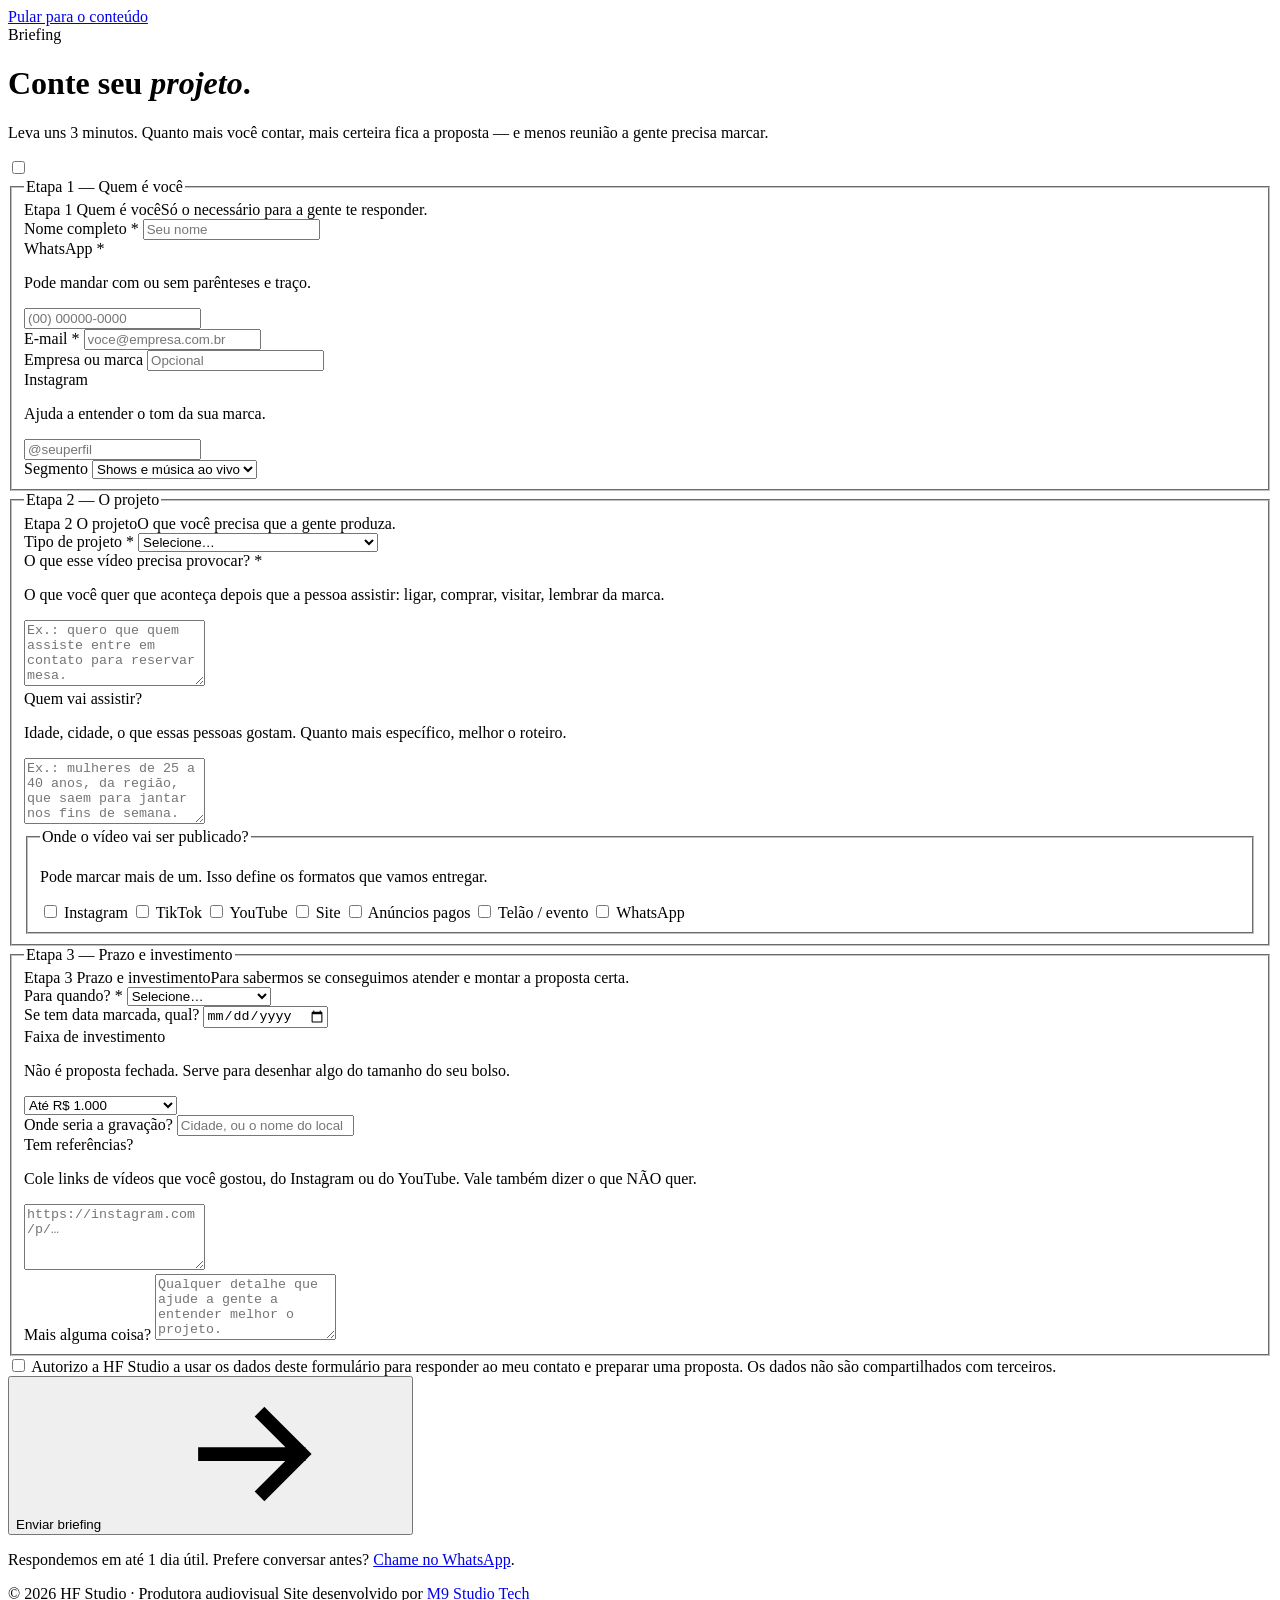
==== briefing/index.html @ 199b5177 "Formulário de briefing e correção da entrada ao rolar Co-Authored-By: Claude Opus 5 <noreply@anthrop" ====
<!DOCTYPE html>
<html lang="pt-BR">
<head>
  <meta charset="UTF-8">
  <meta name="viewport" content="width=device-width, initial-scale=1"><meta http-equiv="Content-Security-Policy" content="
    default-src 'self';
    base-uri 'self';
    object-src 'none';
    img-src 'self' data: https://*.cdninstagram.com https://*.fbcdn.net https://i.ytimg.com https://www.instagram.com;
    media-src 'self' blob:;
    style-src 'self' 'unsafe-inline' https://fonts.googleapis.com;
    font-src 'self' https://fonts.gstatic.com;
    script-src 'self' https://www.instagram.com;
    frame-src https://www.youtube-nocookie.com https://www.instagram.com;
    connect-src 'self' https://graph.instagram.com https://www.instagram.com https://api.web3forms.com;
    form-action 'self' https://api.web3forms.com;
  ">
  <meta name="referrer" content="strict-origin-when-cross-origin">

  <title>Briefing · HF Studio</title>
  <meta name="description" content="Conte seu projeto para a HF Studio em poucos minutos e receba uma proposta sob medida.">
  <link rel="canonical" href="https://www.hfstudio.com.br/briefing/"><meta name="robots" content="noindex, nofollow"><meta property="og:type" content="website">
  <meta property="og:site_name" content="HF Studio">
  <meta property="og:locale" content="pt_BR">
  <meta property="og:title" content="Briefing · HF Studio">
  <meta property="og:description" content="Conte seu projeto para a HF Studio em poucos minutos e receba uma proposta sob medida.">
  <meta property="og:url" content="https://www.hfstudio.com.br/briefing/">
  <meta property="og:image" content="https://www.hfstudio.com.br/assets/img/photo-a.jpg">
  <meta name="twitter:card" content="summary_large_image">

  <meta name="theme-color" content="#08070b">
  <link rel="icon" href="/site-hfstudio/assets/img/favicon.svg" type="image/svg+xml"><link rel="preconnect" href="https://fonts.googleapis.com">
  <link rel="preconnect" href="https://fonts.gstatic.com" crossorigin="">
  <link rel="stylesheet" href="https://fonts.googleapis.com/css2?family=Manrope:wght@400;500;600;700&family=Saira+Condensed:ital,wght@0,600;0,700;0,800;1,700;1,800&family=Saira:wght@500;600&display=swap">

  <link rel="stylesheet" href="/site-hfstudio/assets/css/styles.css">
  <script type="module" src="/site-hfstudio/assets/js/main.js"></script>
</head>
<body class="is-cover">
  <a class="skip-link" href="#top">Pular para o conteúdo</a>
  <svg width="0" height="0" style="position:absolute" aria-hidden="true" focusable="false">
  <defs>
    <symbol id="spk" viewBox="0 0 42 14"><g class="spikes"><path d="M42 5.4 6 4.6 42 6z"></path><path d="M42 6.6 0 6.9 42 7.3z"></path><path d="M42 7.9 9 9.2 42 8.6z"></path><path d="M42 3.4 14 2.4 42 4.4z"></path><path d="M42 9.7 14 11.6 42 10.6z"></path></g></symbol>
    <symbol id="i-ig" viewBox="0 0 24 24"><rect x="3.5" y="3.5" width="17" height="17" rx="5" fill="none" stroke="currentColor" stroke-width="1.8"></rect><circle cx="12" cy="12" r="4" fill="none" stroke="currentColor" stroke-width="1.8"></circle><circle cx="17.2" cy="6.8" r="1.2" fill="currentColor"></circle></symbol>
    <symbol id="i-wa" viewBox="0 0 24 24"><path d="M4 20l1.3-4.2A8 8 0 1 1 8.3 18.8z" fill="none" stroke="currentColor" stroke-width="1.8" stroke-linejoin="round"></path><path d="M9.3 8.6c.2 2.6 3.2 5.6 5.8 5.8l1.1-1.2-2-1-.9.6c-.9-.4-1.8-1.3-2.2-2.2l.6-.9-1-2z" fill="currentColor"></path></symbol>
    <symbol id="i-yt" viewBox="0 0 24 24"><rect x="2.8" y="5.5" width="18.4" height="13" rx="3.5" fill="none" stroke="currentColor" stroke-width="1.8"></rect><path d="M10.2 9.2v5.6l4.8-2.8z" fill="currentColor"></path></symbol>
    <symbol id="i-in" viewBox="0 0 24 24"><rect x="3.5" y="3.5" width="17" height="17" rx="2" fill="none" stroke="currentColor" stroke-width="1.8"></rect><path d="M8 10.5V16M8 7.8v.1M12 16v-5.5M12 12.8c0-1.4 1-2.3 2.3-2.3S16.5 11.4 16.5 13V16" fill="none" stroke="currentColor" stroke-width="1.8" stroke-linecap="round"></path></symbol>
    <symbol id="i-mail" viewBox="0 0 24 24"><rect x="3" y="5.5" width="18" height="13" rx="2" fill="none" stroke="currentColor" stroke-width="1.8"></rect><path d="M3.8 7.2 12 13l8.2-5.8" fill="none" stroke="currentColor" stroke-width="1.8" stroke-linejoin="round"></path></symbol>
    <symbol id="i-pin" viewBox="0 0 24 24"><path d="M12 21s6.5-5.7 6.5-11A6.5 6.5 0 0 0 5.5 10c0 5.3 6.5 11 6.5 11z" fill="none" stroke="currentColor" stroke-width="1.8"></path><circle cx="12" cy="10" r="2.4" fill="none" stroke="currentColor" stroke-width="1.8"></circle></symbol>
    <symbol id="i-clock" viewBox="0 0 24 24"><circle cx="12" cy="12" r="8.5" fill="none" stroke="currentColor" stroke-width="1.8"></circle><path d="M12 7.5V12l3 2" fill="none" stroke="currentColor" stroke-width="1.8" stroke-linecap="round"></path></symbol>
    <symbol id="i-arrow" viewBox="0 0 24 24"><path d="M4 12h15m-5.5-6L19.5 12l-6 6" fill="none" stroke="currentColor" stroke-width="2.2" stroke-linecap="square"></path></symbol>
    <symbol id="i-play" viewBox="0 0 24 24"><path d="M6 3.5v17L20.5 12z" fill="currentColor"></path></symbol>
    <symbol id="i-up" viewBox="0 0 24 24"><path d="M12 20V5m-6 6 6-6 6 6" fill="none" stroke="currentColor" stroke-width="2" stroke-linecap="square"></path></symbol>
    <symbol id="i-menu" viewBox="0 0 24 24"><path d="M3 7h18M3 12h18M3 17h18" stroke="currentColor" stroke-width="2" fill="none"></path></symbol>
    <symbol id="i-close" viewBox="0 0 24 24"><path d="M5 5l14 14M19 5 5 19" stroke="currentColor" stroke-width="2" stroke-linecap="square"></path></symbol>
    <symbol id="i-corp" viewBox="0 0 24 24"><rect x="3.5" y="7" width="17" height="12" rx="1" fill="none" stroke="currentColor" stroke-width="1.8"></rect><path d="M9 7V5h6v2M3.5 12.5h17" fill="none" stroke="currentColor" stroke-width="1.8"></path></symbol>
    <symbol id="i-phone" viewBox="0 0 24 24"><rect x="7" y="2.8" width="10" height="18.4" rx="2.2" fill="none" stroke="currentColor" stroke-width="1.8"></rect><path d="M11 18h2" stroke="currentColor" stroke-width="1.8" stroke-linecap="round"></path></symbol>
    <symbol id="i-cal" viewBox="0 0 24 24"><rect x="3.5" y="5" width="17" height="15" rx="1.5" fill="none" stroke="currentColor" stroke-width="1.8"></rect><path d="M3.5 10h17M8 3v4M16 3v4" fill="none" stroke="currentColor" stroke-width="1.8"></path></symbol>
    <symbol id="i-mega" viewBox="0 0 24 24"><path d="M4 10v4h3l7 4V6l-7 4zM17.5 9.5a4 4 0 0 1 0 5" fill="none" stroke="currentColor" stroke-width="1.8" stroke-linejoin="round" stroke-linecap="round"></path></symbol>
    <symbol id="i-motion" viewBox="0 0 24 24"><path d="M3 18 9 6l4 8 3-5 5 9" fill="none" stroke="currentColor" stroke-width="1.8" stroke-linejoin="round"></path></symbol>
    <symbol id="i-cam" viewBox="0 0 24 24"><rect x="3" y="7" width="13" height="10" rx="1.5" fill="none" stroke="currentColor" stroke-width="1.8"></rect><path d="M16 11l5-3v8l-5-3z" fill="none" stroke="currentColor" stroke-width="1.8" stroke-linejoin="round"></path></symbol>
  </defs>
</svg>

  

  <main id="top">
    <div class="page">
      <div class="brief">
  <header class="wrap brief-top">
    <a href="/site-hfstudio/" aria-label="HF Studio, página inicial">
      <span class="logo logo-w brief-logo" role="img" aria-label="HF Studio"></span>
    </a>
    <span class="label rec"><i></i> Briefing</span>
  </header>

  <main class="wrap brief-main" id="top">
    <div class="brief-intro intro">
      <h1 class="t-h1">Conte seu <em class="pink">projeto</em>.</h1>
      <p class="lead">Leva uns 3 minutos. Quanto mais você contar, mais certeira fica a proposta — e menos reunião a gente precisa marcar.</p>
    </div><form class="brief-form" id="brief-form" method="post" action="https://api.web3forms.com/submit" data-configured="false" novalidate="">
      <input type="hidden" name="access_key" value="">
      <input type="hidden" name="subject" value="Novo briefing pelo site — HF Studio">
      <input type="hidden" name="from_name" value="Briefing · HF Studio"><input type="checkbox" name="botcheck" class="hp" tabindex="-1" autocomplete="off" aria-hidden="true"><fieldset class="brief-step">
        <legend class="sr-only">Etapa 1 — Quem é você</legend>
        <div class="brief-step__inner">
          <div class="brief-step__head" aria-hidden="true">
            <span class="label pink">Etapa 1</span>
            <span class="t-h3">Quem é você</span><span class="brief-step__intro">Só o necessário para a gente te responder.</span>
          </div>
          <div class="brief-grid">
<div class="field">
  <label for="f-nome">Nome completo *</label>
  <input type="text" id="f-nome" name="nome" required="" autocomplete="name" placeholder="Seu nome">
</div>

<div class="field">
  <label for="f-whatsapp">WhatsApp *</label><p class="hint" id="f-whatsapp-hint">Pode mandar com ou sem parênteses e traço.</p>
  <input type="tel" id="f-whatsapp" name="whatsapp" required="" aria-describedby="&quot;f-whatsapp-hint&quot;" autocomplete="tel" inputmode="tel" placeholder="(00) 00000-0000">
</div>

<div class="field">
  <label for="f-email">E-mail *</label>
  <input type="email" id="f-email" name="email" required="" autocomplete="email" inputmode="email" placeholder="voce@empresa.com.br">
</div>

<div class="field">
  <label for="f-marca">Empresa ou marca</label>
  <input type="text" id="f-marca" name="marca" autocomplete="organization" placeholder="Opcional">
</div>

<div class="field">
  <label for="f-instagram">Instagram</label><p class="hint" id="f-instagram-hint">Ajuda a entender o tom da sua marca.</p>
  <input type="text" id="f-instagram" name="instagram" aria-describedby="&quot;f-instagram-hint&quot;" placeholder="@seuperfil">
</div>

<div class="field">
  <label for="f-segmento">Segmento</label>
  <select id="f-segmento" name="segmento">
    <option value="" disabled="">Selecione…</option><option>Shows e música ao vivo</option><option>Moda</option><option>Gastronomia</option><option>Outro</option>
  </select>
</div>

          </div>
        </div>
      </fieldset><fieldset class="brief-step">
        <legend class="sr-only">Etapa 2 — O projeto</legend>
        <div class="brief-step__inner">
          <div class="brief-step__head" aria-hidden="true">
            <span class="label pink">Etapa 2</span>
            <span class="t-h3">O projeto</span><span class="brief-step__intro">O que você precisa que a gente produza.</span>
          </div>
          <div class="brief-grid">
<div class="field">
  <label for="f-tipo">Tipo de projeto *</label>
  <select id="f-tipo" name="tipo" required="">
    <option value="" disabled="" selected="">Selecione…</option><option>Vídeo institucional</option><option>Conteúdo para redes (Reels, Shorts)</option><option>Cobertura de evento / aftermovie</option><option>Publicidade e anúncios</option><option>Motion design</option><option>Ainda não sei, me ajuda a decidir</option>
  </select>
</div>

<div class="field full">
  <label for="f-objetivo">O que esse vídeo precisa provocar? *</label><p class="hint" id="f-objetivo-hint">O que você quer que aconteça depois que a pessoa assistir: ligar, comprar, visitar, lembrar da marca.</p>
  <textarea id="f-objetivo" name="objetivo" rows="4" required="" aria-describedby="&quot;f-objetivo-hint&quot;" placeholder="Ex.: quero que quem assiste entre em contato para reservar mesa."></textarea>
</div>

<div class="field full">
  <label for="f-publico">Quem vai assistir?</label><p class="hint" id="f-publico-hint">Idade, cidade, o que essas pessoas gostam. Quanto mais específico, melhor o roteiro.</p>
  <textarea id="f-publico" name="publico" rows="4" aria-describedby="&quot;f-publico-hint&quot;" placeholder="Ex.: mulheres de 25 a 40 anos, da região, que saem para jantar nos fins de semana."></textarea>
</div>

<fieldset class="field full">
  <legend>Onde o vídeo vai ser publicado?</legend><p class="hint" id="f-onde-hint">Pode marcar mais de um. Isso define os formatos que vamos entregar.</p>
  <div class="choices">
    <label class="choice">
      <input type="checkbox" name="onde[]" value="Instagram">
      <span>Instagram</span>
    </label>
    <label class="choice">
      <input type="checkbox" name="onde[]" value="TikTok">
      <span>TikTok</span>
    </label>
    <label class="choice">
      <input type="checkbox" name="onde[]" value="YouTube">
      <span>YouTube</span>
    </label>
    <label class="choice">
      <input type="checkbox" name="onde[]" value="Site">
      <span>Site</span>
    </label>
    <label class="choice">
      <input type="checkbox" name="onde[]" value="Anúncios pagos">
      <span>Anúncios pagos</span>
    </label>
    <label class="choice">
      <input type="checkbox" name="onde[]" value="Telão / evento">
      <span>Telão / evento</span>
    </label>
    <label class="choice">
      <input type="checkbox" name="onde[]" value="WhatsApp">
      <span>WhatsApp</span>
    </label>
  </div>
</fieldset>

          </div>
        </div>
      </fieldset><fieldset class="brief-step">
        <legend class="sr-only">Etapa 3 — Prazo e investimento</legend>
        <div class="brief-step__inner">
          <div class="brief-step__head" aria-hidden="true">
            <span class="label pink">Etapa 3</span>
            <span class="t-h3">Prazo e investimento</span><span class="brief-step__intro">Para sabermos se conseguimos atender e montar a proposta certa.</span>
          </div>
          <div class="brief-grid">
<div class="field">
  <label for="f-prazo">Para quando? *</label>
  <select id="f-prazo" name="prazo" required="">
    <option value="" disabled="" selected="">Selecione…</option><option>O quanto antes</option><option>Em até 15 dias</option><option>Em até 30 dias</option><option>Mais de 30 dias</option><option>Tenho data marcada</option>
  </select>
</div>

<div class="field">
  <label for="f-data_evento">Se tem data marcada, qual?</label>
  <input type="date" id="f-data_evento" name="data_evento">
</div>

<div class="field">
  <label for="f-investimento">Faixa de investimento</label><p class="hint" id="f-investimento-hint">Não é proposta fechada. Serve para desenhar algo do tamanho do seu bolso.</p>
  <select id="f-investimento" name="investimento" aria-describedby="&quot;f-investimento-hint&quot;">
    <option value="" disabled="">Selecione…</option><option>Até R$ 1.000</option><option>R$ 1.000 a R$ 3.000</option><option>R$ 3.000 a R$ 6.000</option><option>R$ 6.000 a R$ 12.000</option><option>Acima de R$ 12.000</option><option>Ainda não sei</option>
  </select>
</div>

<div class="field">
  <label for="f-local">Onde seria a gravação?</label>
  <input type="text" id="f-local" name="local" placeholder="Cidade, ou o nome do local">
</div>

<div class="field full">
  <label for="f-referencias">Tem referências?</label><p class="hint" id="f-referencias-hint">Cole links de vídeos que você gostou, do Instagram ou do YouTube. Vale também dizer o que NÃO quer.</p>
  <textarea id="f-referencias" name="referencias" rows="4" aria-describedby="&quot;f-referencias-hint&quot;" placeholder="https://instagram.com/p/…"></textarea>
</div>

<div class="field full">
  <label for="f-observacoes">Mais alguma coisa?</label>
  <textarea id="f-observacoes" name="observacoes" rows="4" placeholder="Qualquer detalhe que ajude a gente a entender melhor o projeto."></textarea>
</div>

          </div>
        </div>
      </fieldset>

      <div class="brief-send">
        <label class="choice consent">
          <input type="checkbox" name="consentimento" value="sim" required="">
          <span>Autorizo a HF Studio a usar os dados deste formulário para responder ao meu contato e preparar uma proposta. Os dados não são compartilhados com terceiros.</span>
        </label>

        <div class="brief-msg" id="brief-msg" role="status" aria-live="polite"></div>

        <button class="btn" type="submit" id="brief-submit">
          Enviar briefing <svg aria-hidden="true"><use href="#i-arrow"></use></svg>
        </button>
        <p class="hint">Respondemos em até 1 dia útil. Prefere conversar antes?
          <a href="https://wa.me/5500000000000" target="_blank" rel="noopener noreferrer">Chame no WhatsApp</a>.
        </p>
      </div>
    </form><div class="brief-done" id="brief-done" hidden="">
      <span class="label pink">Recebido</span>
      <h2 class="t-h1">Briefing <em class="pink">enviado</em>.</h2>
      <p class="lead">Obrigado! Já estamos lendo com calma. Respondemos em até 1 dia útil, no WhatsApp ou no e-mail que você deixou.</p>
      <div class="brief-done__cta">
        <a class="btn" href="https://wa.me/5500000000000" target="_blank" rel="noopener noreferrer">Falar no WhatsApp</a>
        <a class="btn ghost" href="/site-hfstudio/portfolio/">Ver o portfólio</a>
      </div>
    </div>
  </main>

  <footer class="wrap brief-foot">
    <span>© 2026 HF Studio · Produtora audiovisual</span>
    <span class="credit">Site desenvolvido por <a href="https://m9studiotech.com.br" target="_blank" rel="noopener">M9 Studio Tech</a></span>

  </footer>
</div>

    </div>
  </main>

  
</body>
</html>
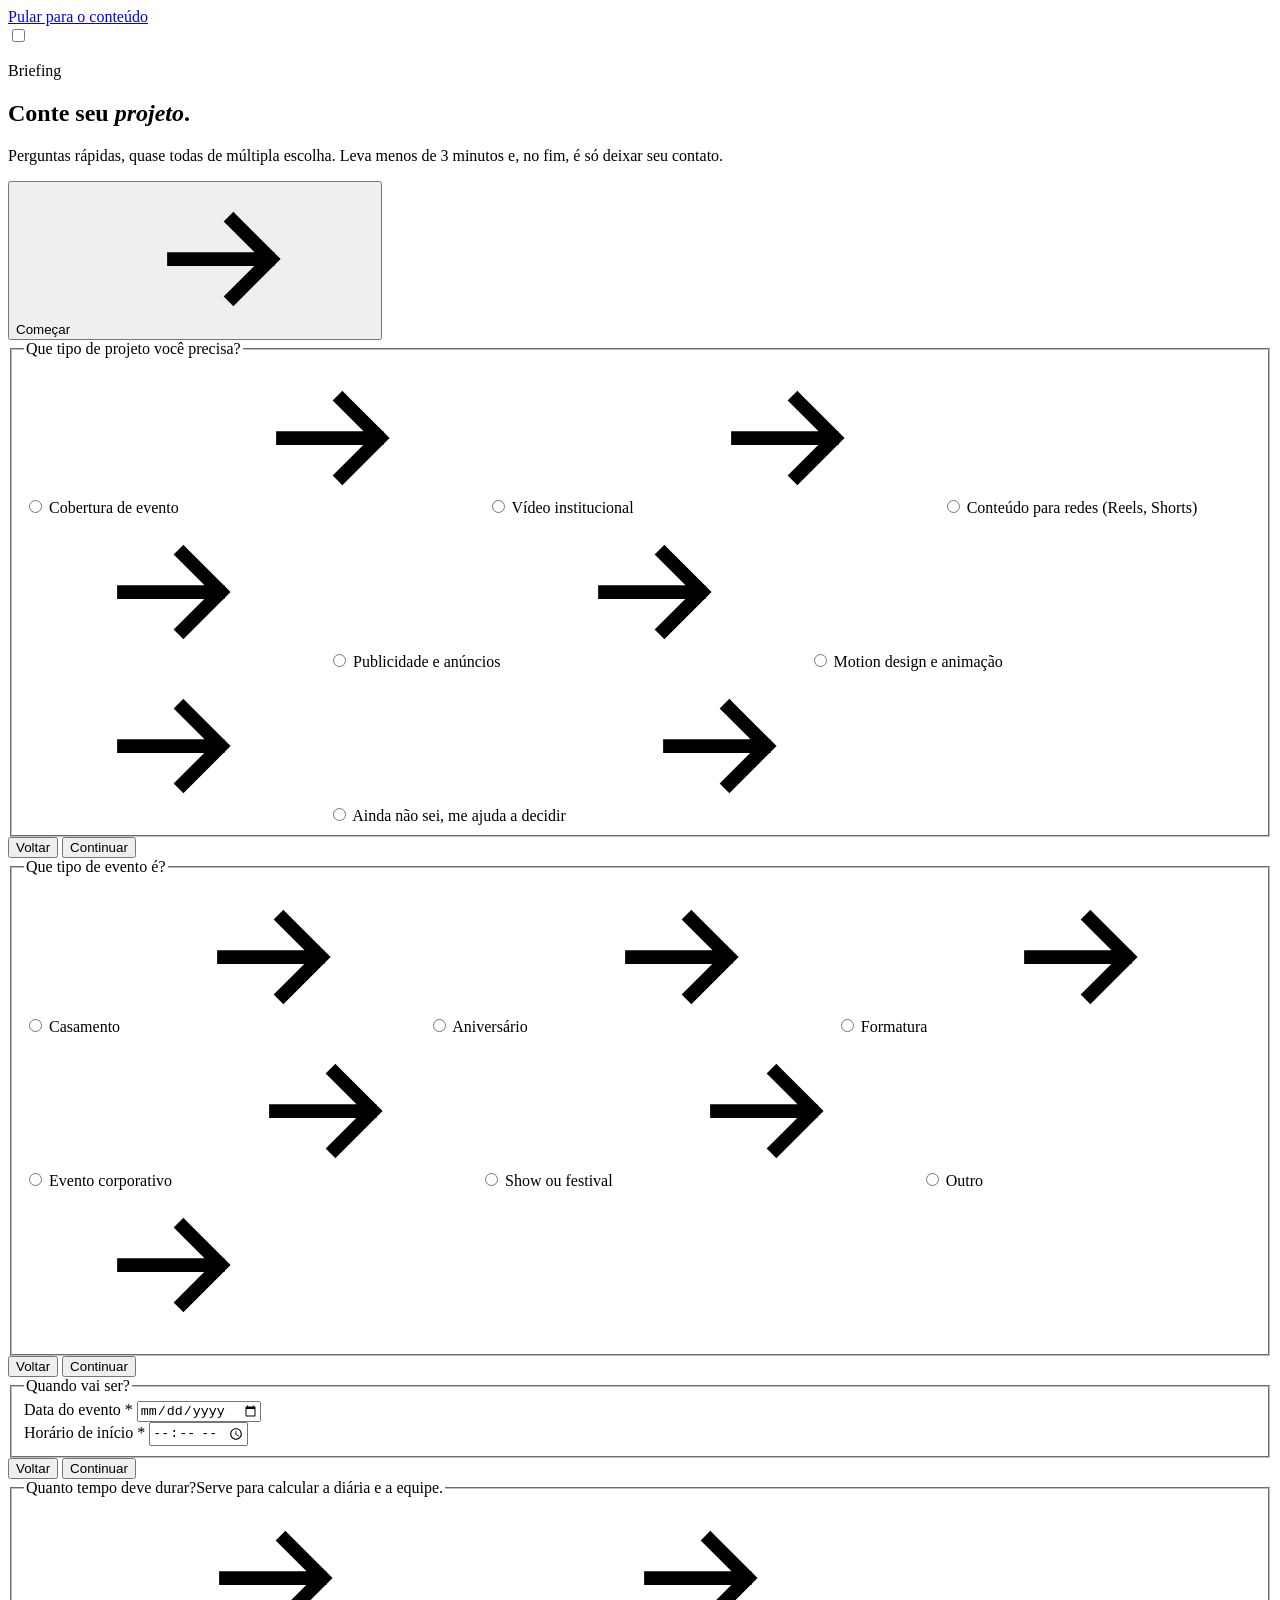
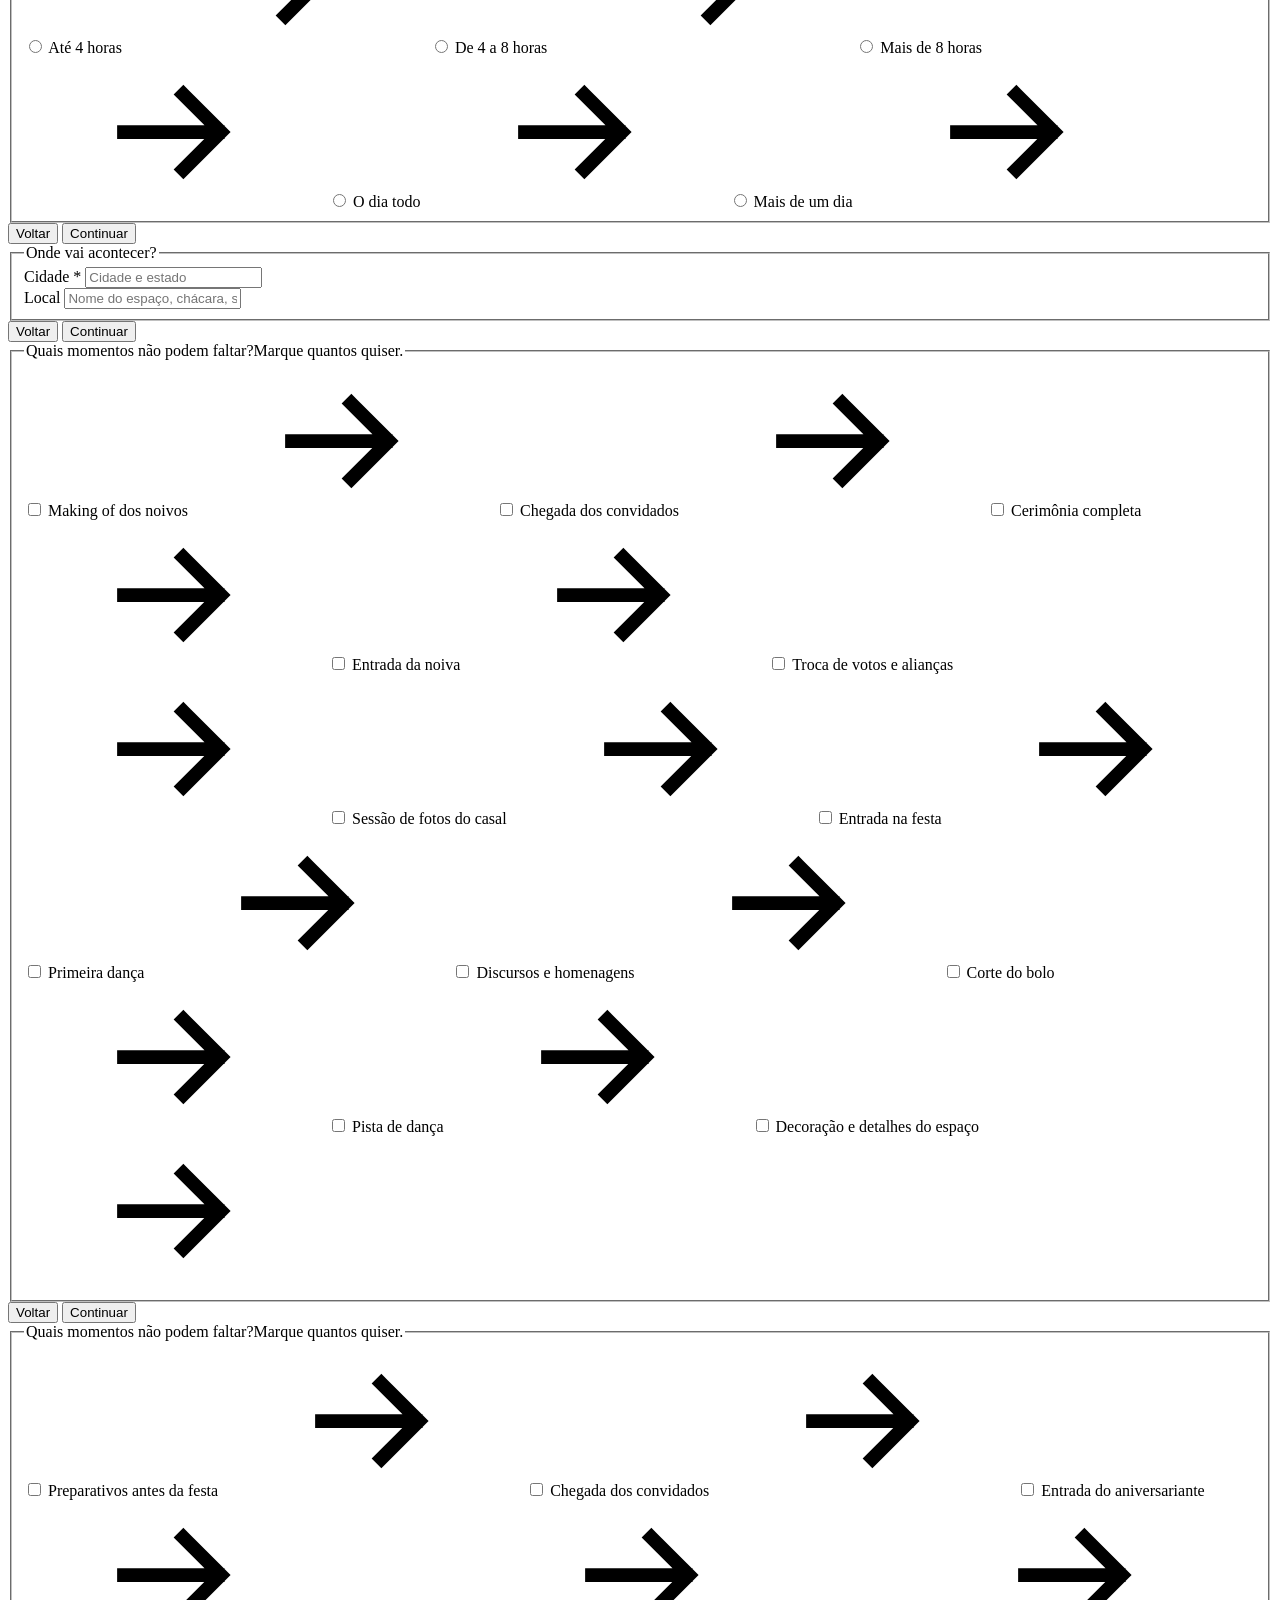
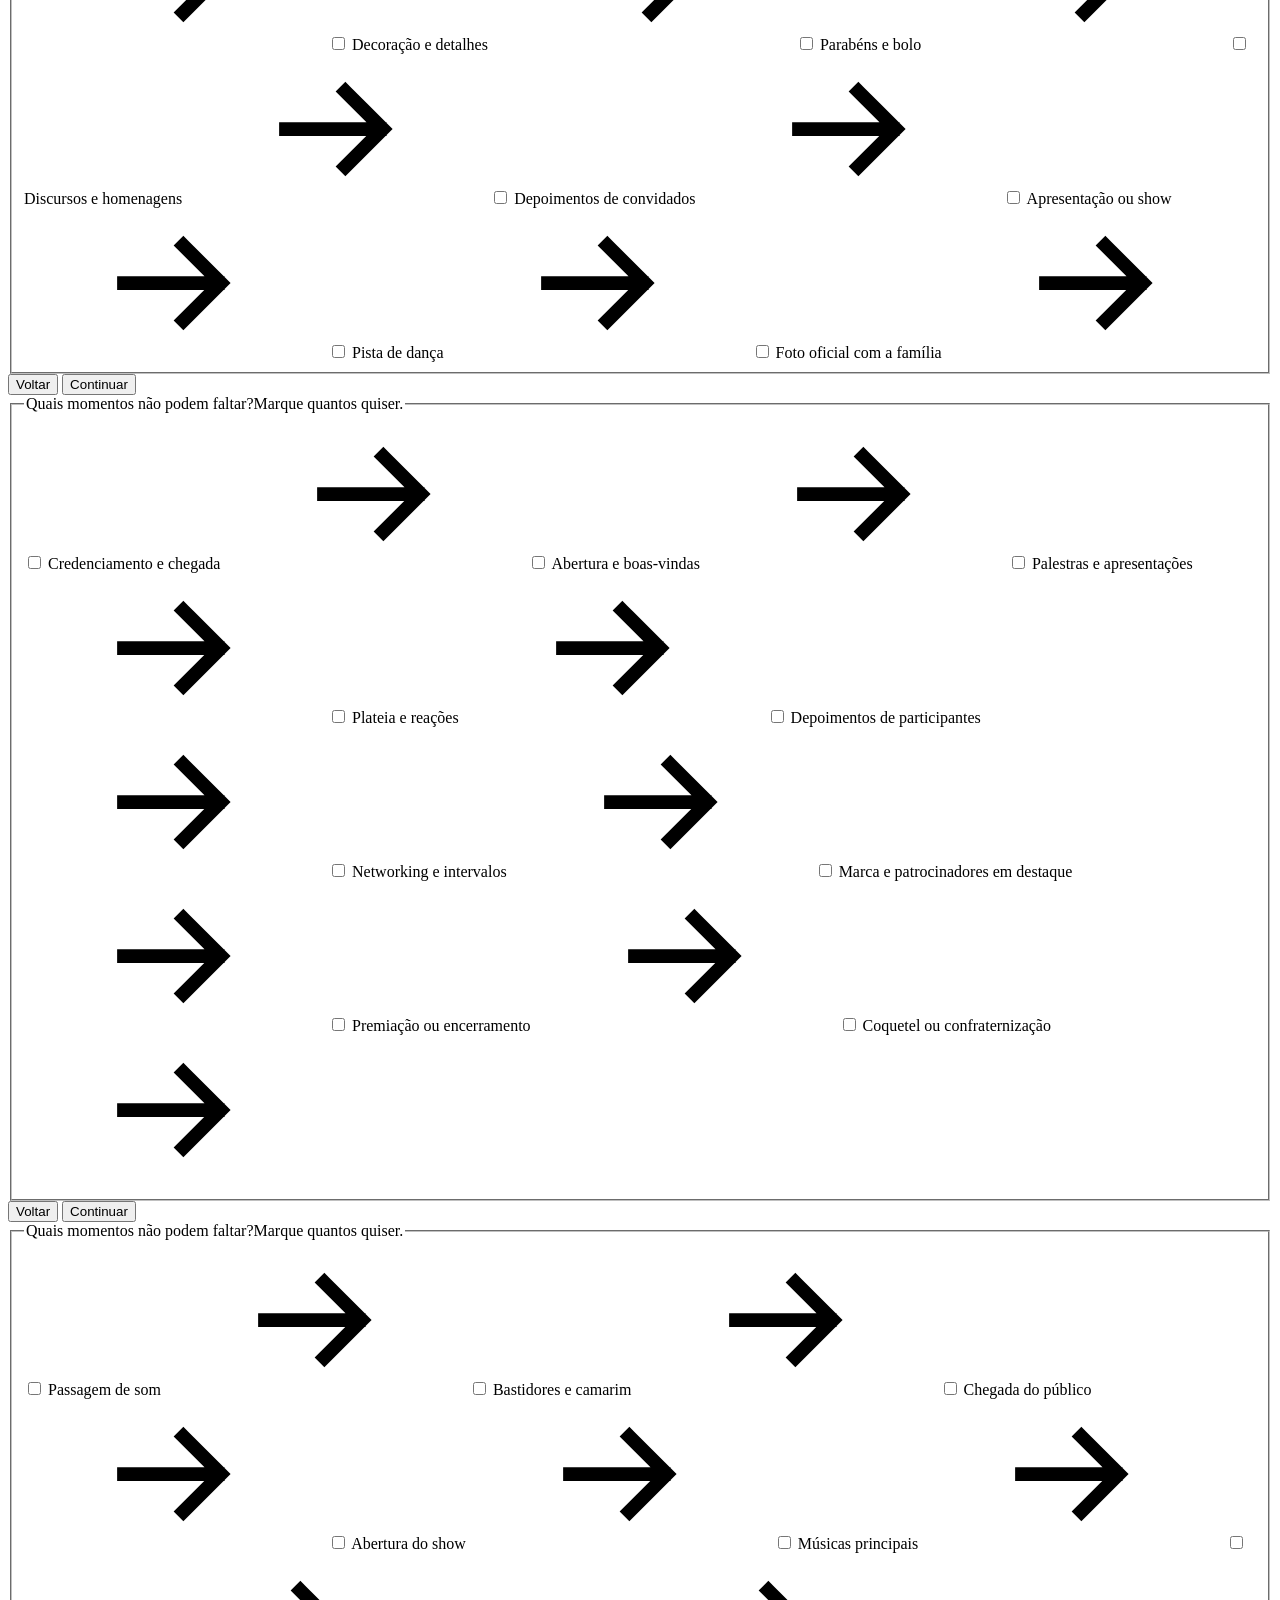
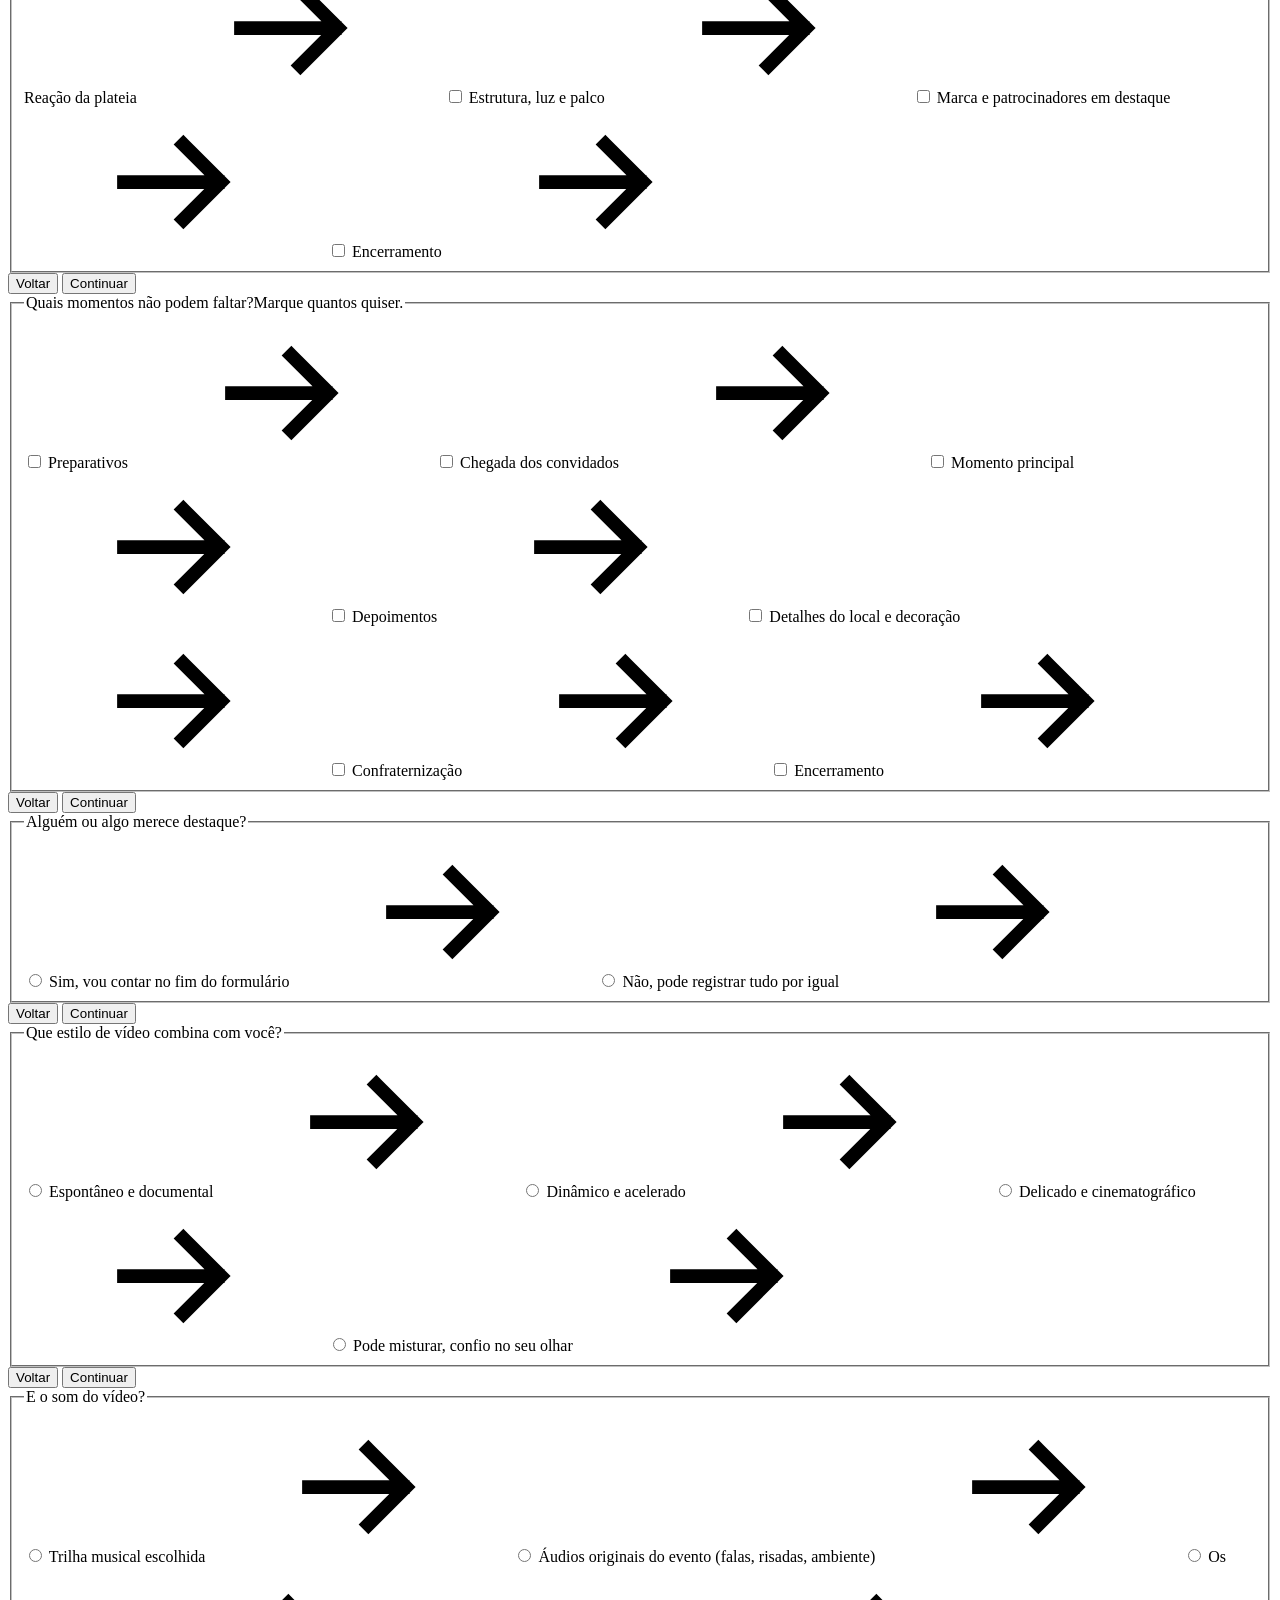
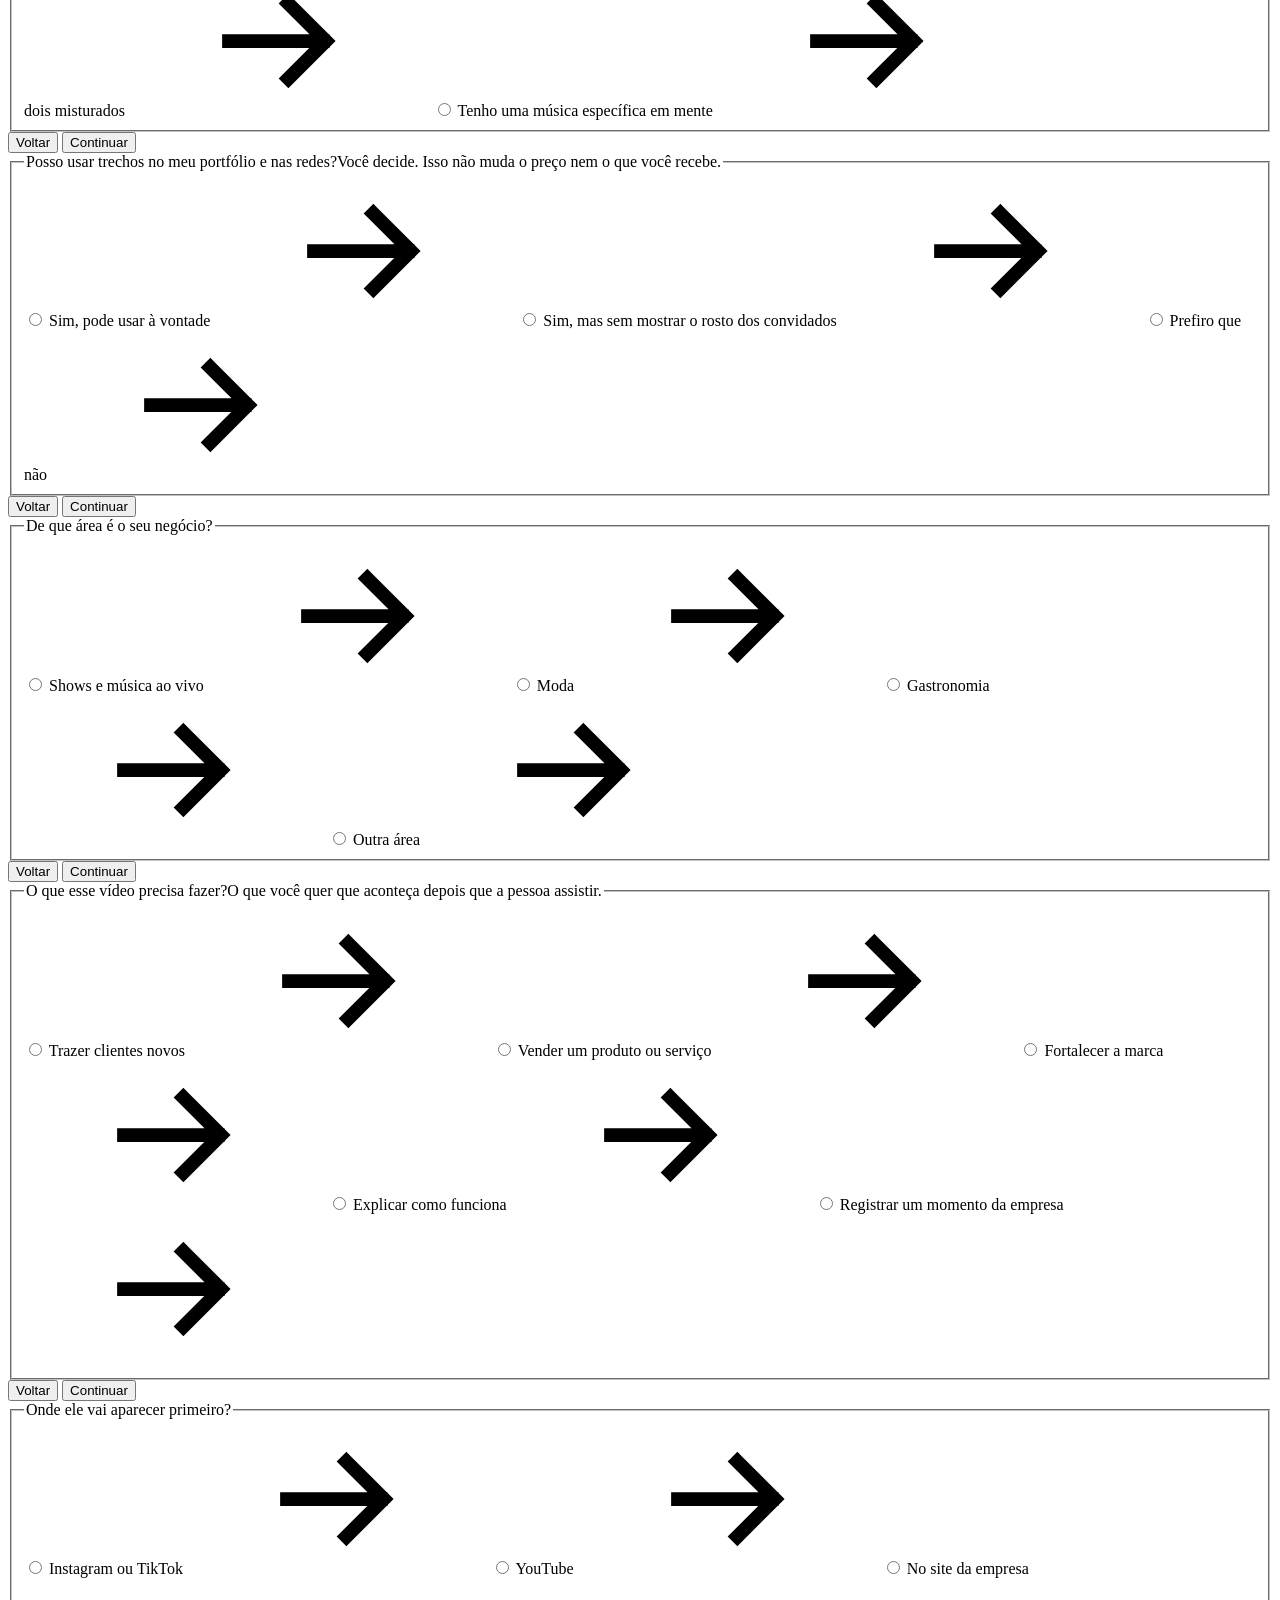
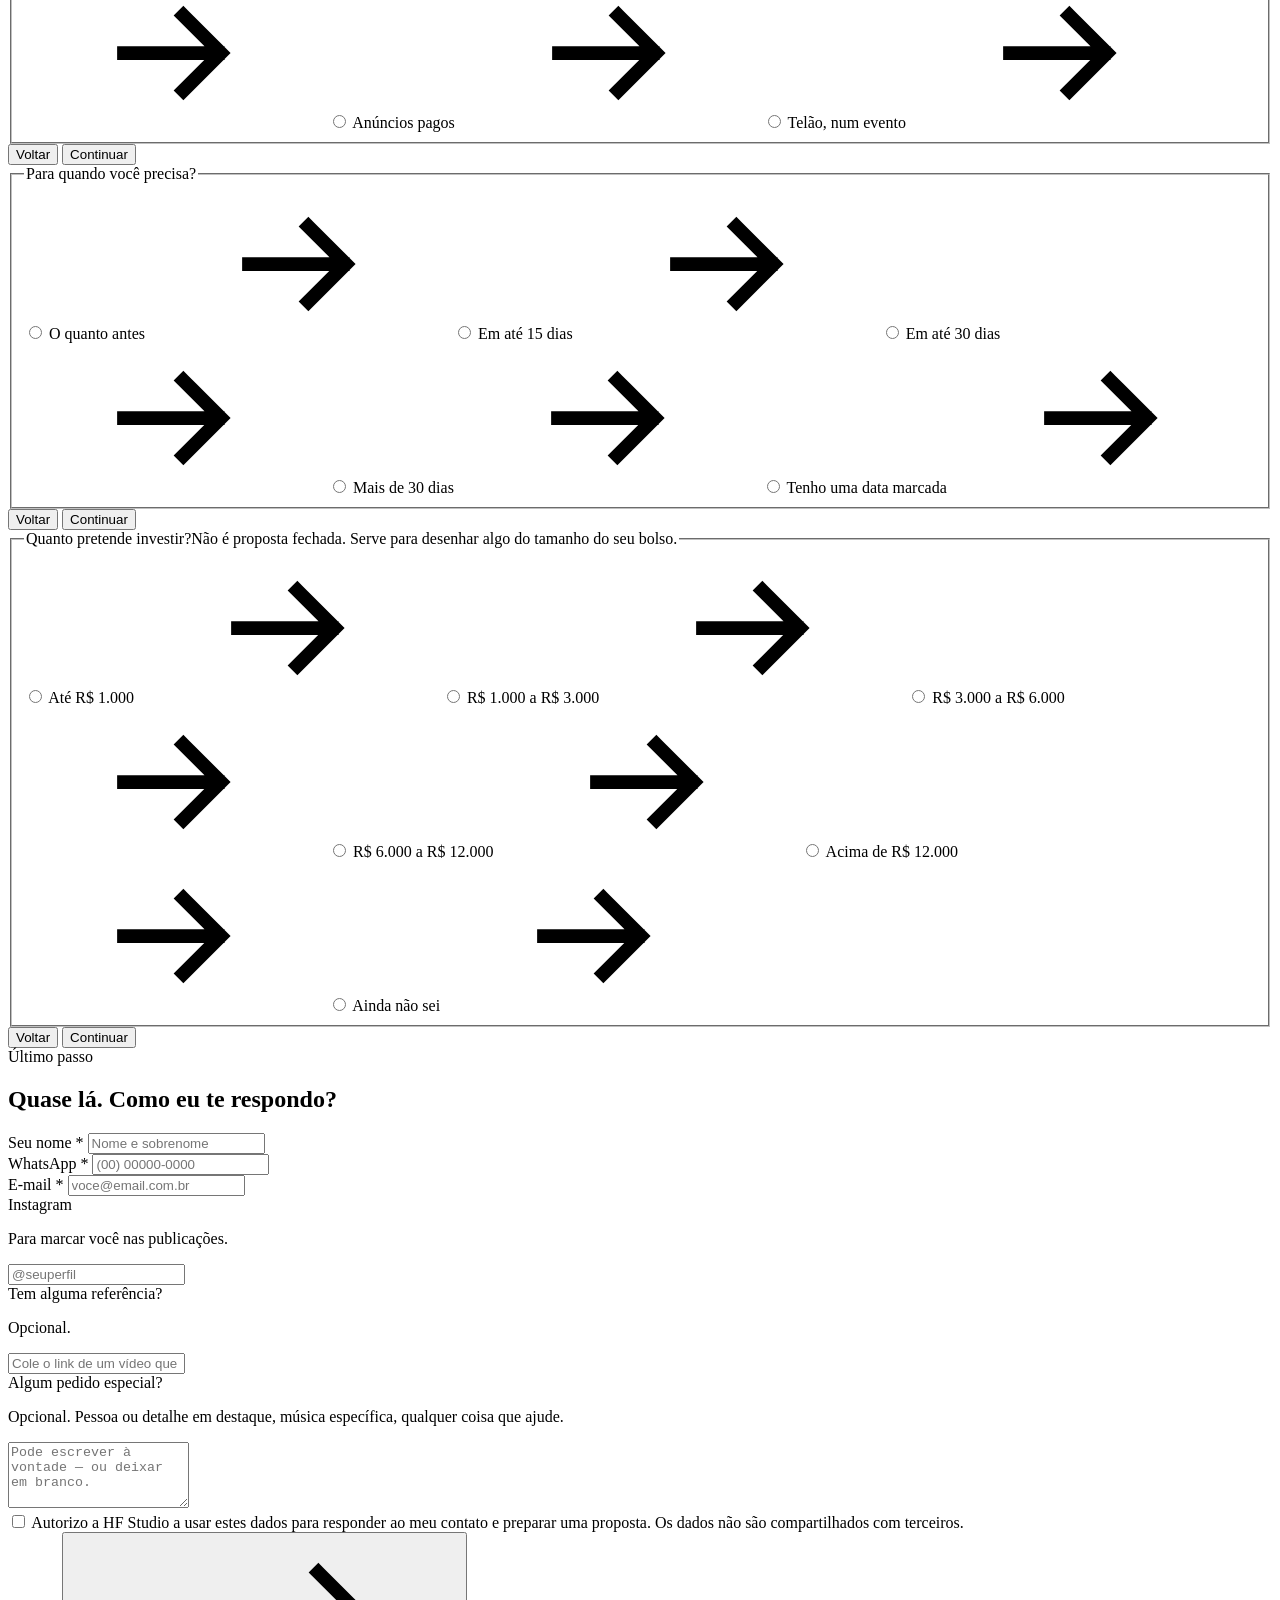
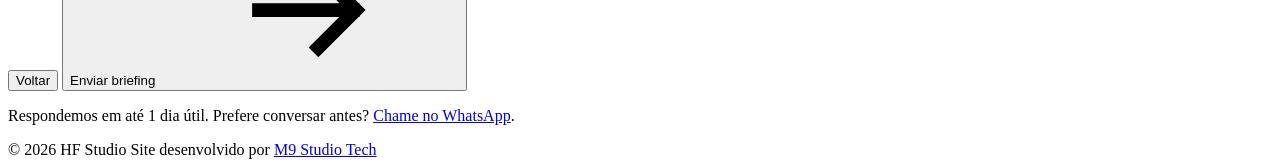
==== commit d94b1dae: "Briefing vira questionário de uma pergunta por tela Co-Authored-By: Claude Opus 5 <noreply@anthropic" ====
--- a/briefing/index.html
+++ b/briefing/index.html
@@ -18,12 +18,12 @@
   <meta name="referrer" content="strict-origin-when-cross-origin">
 
   <title>Briefing · HF Studio</title>
-  <meta name="description" content="Conte seu projeto para a HF Studio em poucos minutos e receba uma proposta sob medida.">
+  <meta name="description" content="Responda algumas perguntas rápidas e receba uma proposta sob medida da HF Studio.">
   <link rel="canonical" href="https://www.hfstudio.com.br/briefing/"><meta name="robots" content="noindex, nofollow"><meta property="og:type" content="website">
   <meta property="og:site_name" content="HF Studio">
   <meta property="og:locale" content="pt_BR">
   <meta property="og:title" content="Briefing · HF Studio">
-  <meta property="og:description" content="Conte seu projeto para a HF Studio em poucos minutos e receba uma proposta sob medida.">
+  <meta property="og:description" content="Responda algumas perguntas rápidas e receba uma proposta sob medida da HF Studio.">
   <meta property="og:url" content="https://www.hfstudio.com.br/briefing/">
   <meta property="og:image" content="https://www.hfstudio.com.br/assets/img/photo-a.jpg">
   <meta name="twitter:card" content="summary_large_image">
@@ -66,198 +66,896 @@
 
   <main id="top">
     <div class="page">
-      <div class="brief">
-  <header class="wrap brief-top">
+      <div class="quiz">
+  <header class="quiz-top wrap">
     <a href="/site-hfstudio/" aria-label="HF Studio, página inicial">
-      <span class="logo logo-w brief-logo" role="img" aria-label="HF Studio"></span>
+      <span class="logo logo-w quiz-logo" role="img" aria-label="HF Studio"></span>
     </a>
-    <span class="label rec"><i></i> Briefing</span>
+    <div class="quiz-progress" data-progress="" hidden="">
+      <div class="quiz-track"><div class="quiz-bar" id="quiz-bar"></div></div>
+      <span class="label" id="quiz-count" aria-live="polite"></span>
+    </div>
   </header>
 
-  <main class="wrap brief-main" id="top">
-    <div class="brief-intro intro">
-      <h1 class="t-h1">Conte seu <em class="pink">projeto</em>.</h1>
-      <p class="lead">Leva uns 3 minutos. Quanto mais você contar, mais certeira fica a proposta — e menos reunião a gente precisa marcar.</p>
-    </div><form class="brief-form" id="brief-form" method="post" action="https://api.web3forms.com/submit" data-configured="false" novalidate="">
-      <input type="hidden" name="access_key" value="">
+  <main class="quiz-main wrap" id="top">
+    <form class="quiz-form" id="quiz-form" method="post" action="https://api.web3forms.com/submit" data-configured="true" novalidate="">
+      <input type="hidden" name="access_key" value="1426e5ac-b7e3-42f6-848d-90acf24a33c5">
       <input type="hidden" name="subject" value="Novo briefing pelo site — HF Studio">
-      <input type="hidden" name="from_name" value="Briefing · HF Studio"><input type="checkbox" name="botcheck" class="hp" tabindex="-1" autocomplete="off" aria-hidden="true"><fieldset class="brief-step">
-        <legend class="sr-only">Etapa 1 — Quem é você</legend>
-        <div class="brief-step__inner">
-          <div class="brief-step__head" aria-hidden="true">
-            <span class="label pink">Etapa 1</span>
-            <span class="t-h3">Quem é você</span><span class="brief-step__intro">Só o necessário para a gente te responder.</span>
-          </div>
-          <div class="brief-grid">
+      <input type="hidden" name="from_name" value="Briefing · HF Studio"><input type="checkbox" name="botcheck" class="hp" tabindex="-1" autocomplete="off" aria-hidden="true">
+
+      <section class="quiz-screen is-first" data-screen="intro">
+        <p class="label rec"><i></i> Briefing</p>
+        <h1 class="t-h1">Conte seu <em class="pink">projeto</em>.</h1>
+        <p class="lead">Perguntas rápidas, quase todas de múltipla escolha. Leva menos de 3 minutos e, no fim, é só deixar seu contato.</p>
+        <div class="quiz-actions">
+          <button class="btn" type="button" data-next="">Começar <svg aria-hidden="true"><use href="#i-arrow"></use></svg></button>
+        </div>
+      </section>
+      <section class="quiz-screen" data-screen="q1" data-question="tipo">
+        <fieldset class="quiz-fs">
+          <legend class="quiz-legend">
+            <span class="label pink" data-step-label=""></span>
+            <span class="t-h2">Que tipo de projeto você precisa?</span>
+          </legend>
+          <div class="quiz-options">
+            <label class="opt">
+              <input type="radio" name="tipo" value="Cobertura de evento">
+              <span class="opt-text">Cobertura de evento</span>
+              <svg class="opt-tick" aria-hidden="true"><use href="#i-arrow"></use></svg>
+            </label>
+            <label class="opt">
+              <input type="radio" name="tipo" value="Vídeo institucional">
+              <span class="opt-text">Vídeo institucional</span>
+              <svg class="opt-tick" aria-hidden="true"><use href="#i-arrow"></use></svg>
+            </label>
+            <label class="opt">
+              <input type="radio" name="tipo" value="Conteúdo para redes (Reels, Shorts)">
+              <span class="opt-text">Conteúdo para redes (Reels, Shorts)</span>
+              <svg class="opt-tick" aria-hidden="true"><use href="#i-arrow"></use></svg>
+            </label>
+            <label class="opt">
+              <input type="radio" name="tipo" value="Publicidade e anúncios">
+              <span class="opt-text">Publicidade e anúncios</span>
+              <svg class="opt-tick" aria-hidden="true"><use href="#i-arrow"></use></svg>
+            </label>
+            <label class="opt">
+              <input type="radio" name="tipo" value="Motion design e animação">
+              <span class="opt-text">Motion design e animação</span>
+              <svg class="opt-tick" aria-hidden="true"><use href="#i-arrow"></use></svg>
+            </label>
+            <label class="opt">
+              <input type="radio" name="tipo" value="Ainda não sei, me ajuda a decidir">
+              <span class="opt-text">Ainda não sei, me ajuda a decidir</span>
+              <svg class="opt-tick" aria-hidden="true"><use href="#i-arrow"></use></svg>
+            </label>
+          </div>
+        </fieldset>
+        <div class="quiz-actions">
+          <button class="btn ghost sm" type="button" data-back="">Voltar</button>
+          <button class="btn sm" type="button" data-next="">Continuar</button>
+        </div>
+      </section>
+      <section class="quiz-screen" data-screen="q2" data-question="tipo_evento" data-when-field="tipo" data-when-values="Cobertura de evento">
+        <fieldset class="quiz-fs">
+          <legend class="quiz-legend">
+            <span class="label pink" data-step-label=""></span>
+            <span class="t-h2">Que tipo de evento é?</span>
+          </legend>
+          <div class="quiz-options">
+            <label class="opt">
+              <input type="radio" name="tipo_evento" value="Casamento">
+              <span class="opt-text">Casamento</span>
+              <svg class="opt-tick" aria-hidden="true"><use href="#i-arrow"></use></svg>
+            </label>
+            <label class="opt">
+              <input type="radio" name="tipo_evento" value="Aniversário">
+              <span class="opt-text">Aniversário</span>
+              <svg class="opt-tick" aria-hidden="true"><use href="#i-arrow"></use></svg>
+            </label>
+            <label class="opt">
+              <input type="radio" name="tipo_evento" value="Formatura">
+              <span class="opt-text">Formatura</span>
+              <svg class="opt-tick" aria-hidden="true"><use href="#i-arrow"></use></svg>
+            </label>
+            <label class="opt">
+              <input type="radio" name="tipo_evento" value="Evento corporativo">
+              <span class="opt-text">Evento corporativo</span>
+              <svg class="opt-tick" aria-hidden="true"><use href="#i-arrow"></use></svg>
+            </label>
+            <label class="opt">
+              <input type="radio" name="tipo_evento" value="Show ou festival">
+              <span class="opt-text">Show ou festival</span>
+              <svg class="opt-tick" aria-hidden="true"><use href="#i-arrow"></use></svg>
+            </label>
+            <label class="opt">
+              <input type="radio" name="tipo_evento" value="Outro">
+              <span class="opt-text">Outro</span>
+              <svg class="opt-tick" aria-hidden="true"><use href="#i-arrow"></use></svg>
+            </label>
+          </div>
+        </fieldset>
+        <div class="quiz-actions">
+          <button class="btn ghost sm" type="button" data-back="">Voltar</button>
+          <button class="btn sm" type="button" data-next="">Continuar</button>
+        </div>
+      </section>
+      <section class="quiz-screen" data-screen="q3" data-question="quando_evento" data-fields="" data-when-field="tipo" data-when-values="Cobertura de evento">
+        <fieldset class="quiz-fs">
+          <legend class="quiz-legend">
+            <span class="label pink" data-step-label=""></span>
+            <span class="t-h2">Quando vai ser?</span>
+          </legend>
+          <div class="quiz-fields">
 <div class="field">
-  <label for="f-nome">Nome completo *</label>
-  <input type="text" id="f-nome" name="nome" required="" autocomplete="name" placeholder="Seu nome">
+  <label for="f-data">Data do evento *</label>
+  <input type="date" id="f-data" name="data" data-required="&quot;true&quot;">
 </div>
 
 <div class="field">
-  <label for="f-whatsapp">WhatsApp *</label><p class="hint" id="f-whatsapp-hint">Pode mandar com ou sem parênteses e traço.</p>
-  <input type="tel" id="f-whatsapp" name="whatsapp" required="" aria-describedby="&quot;f-whatsapp-hint&quot;" autocomplete="tel" inputmode="tel" placeholder="(00) 00000-0000">
+  <label for="f-inicio">Horário de início *</label>
+  <input type="time" id="f-inicio" name="inicio" data-required="&quot;true&quot;">
+</div>
+
+          </div>
+        </fieldset>
+        <div class="quiz-actions">
+          <button class="btn ghost sm" type="button" data-back="">Voltar</button>
+          <button class="btn sm" type="button" data-next="">Continuar</button>
+        </div>
+      </section>
+      <section class="quiz-screen" data-screen="q4" data-question="duracao" data-when-field="tipo" data-when-values="Cobertura de evento">
+        <fieldset class="quiz-fs">
+          <legend class="quiz-legend">
+            <span class="label pink" data-step-label=""></span>
+            <span class="t-h2">Quanto tempo deve durar?</span><span class="quiz-help">Serve para calcular a diária e a equipe.</span>
+          </legend>
+          <div class="quiz-options">
+            <label class="opt">
+              <input type="radio" name="duracao" value="Até 4 horas">
+              <span class="opt-text">Até 4 horas</span>
+              <svg class="opt-tick" aria-hidden="true"><use href="#i-arrow"></use></svg>
+            </label>
+            <label class="opt">
+              <input type="radio" name="duracao" value="De 4 a 8 horas">
+              <span class="opt-text">De 4 a 8 horas</span>
+              <svg class="opt-tick" aria-hidden="true"><use href="#i-arrow"></use></svg>
+            </label>
+            <label class="opt">
+              <input type="radio" name="duracao" value="Mais de 8 horas">
+              <span class="opt-text">Mais de 8 horas</span>
+              <svg class="opt-tick" aria-hidden="true"><use href="#i-arrow"></use></svg>
+            </label>
+            <label class="opt">
+              <input type="radio" name="duracao" value="O dia todo">
+              <span class="opt-text">O dia todo</span>
+              <svg class="opt-tick" aria-hidden="true"><use href="#i-arrow"></use></svg>
+            </label>
+            <label class="opt">
+              <input type="radio" name="duracao" value="Mais de um dia">
+              <span class="opt-text">Mais de um dia</span>
+              <svg class="opt-tick" aria-hidden="true"><use href="#i-arrow"></use></svg>
+            </label>
+          </div>
+        </fieldset>
+        <div class="quiz-actions">
+          <button class="btn ghost sm" type="button" data-back="">Voltar</button>
+          <button class="btn sm" type="button" data-next="">Continuar</button>
+        </div>
+      </section>
+      <section class="quiz-screen" data-screen="q5" data-question="local" data-fields="" data-when-field="tipo" data-when-values="Cobertura de evento">
+        <fieldset class="quiz-fs">
+          <legend class="quiz-legend">
+            <span class="label pink" data-step-label=""></span>
+            <span class="t-h2">Onde vai acontecer?</span>
+          </legend>
+          <div class="quiz-fields">
+<div class="field">
+  <label for="f-cidade">Cidade *</label>
+  <input type="text" id="f-cidade" name="cidade" data-required="&quot;true&quot;" placeholder="Cidade e estado">
+</div>
+
+<div class="field full">
+  <label for="f-espaco">Local</label>
+  <input type="text" id="f-espaco" name="espaco" placeholder="Nome do espaço, chácara, salão…">
+</div>
+
+          </div>
+        </fieldset>
+        <div class="quiz-actions">
+          <button class="btn ghost sm" type="button" data-back="">Voltar</button>
+          <button class="btn sm" type="button" data-next="">Continuar</button>
+        </div>
+      </section>
+      <section class="quiz-screen" data-screen="q6" data-question="momentos" data-multi="" data-when-field="tipo_evento" data-when-values="Casamento">
+        <fieldset class="quiz-fs">
+          <legend class="quiz-legend">
+            <span class="label pink" data-step-label=""></span>
+            <span class="t-h2">Quais momentos não podem faltar?</span><span class="quiz-help">Marque quantos quiser.</span>
+          </legend>
+          <div class="quiz-options">
+            <label class="opt">
+              <input type="checkbox" name="momentos[]" value="Making of dos noivos">
+              <span class="opt-text">Making of dos noivos</span>
+              <svg class="opt-tick" aria-hidden="true"><use href="#i-arrow"></use></svg>
+            </label>
+            <label class="opt">
+              <input type="checkbox" name="momentos[]" value="Chegada dos convidados">
+              <span class="opt-text">Chegada dos convidados</span>
+              <svg class="opt-tick" aria-hidden="true"><use href="#i-arrow"></use></svg>
+            </label>
+            <label class="opt">
+              <input type="checkbox" name="momentos[]" value="Cerimônia completa">
+              <span class="opt-text">Cerimônia completa</span>
+              <svg class="opt-tick" aria-hidden="true"><use href="#i-arrow"></use></svg>
+            </label>
+            <label class="opt">
+              <input type="checkbox" name="momentos[]" value="Entrada da noiva">
+              <span class="opt-text">Entrada da noiva</span>
+              <svg class="opt-tick" aria-hidden="true"><use href="#i-arrow"></use></svg>
+            </label>
+            <label class="opt">
+              <input type="checkbox" name="momentos[]" value="Troca de votos e alianças">
+              <span class="opt-text">Troca de votos e alianças</span>
+              <svg class="opt-tick" aria-hidden="true"><use href="#i-arrow"></use></svg>
+            </label>
+            <label class="opt">
+              <input type="checkbox" name="momentos[]" value="Sessão de fotos do casal">
+              <span class="opt-text">Sessão de fotos do casal</span>
+              <svg class="opt-tick" aria-hidden="true"><use href="#i-arrow"></use></svg>
+            </label>
+            <label class="opt">
+              <input type="checkbox" name="momentos[]" value="Entrada na festa">
+              <span class="opt-text">Entrada na festa</span>
+              <svg class="opt-tick" aria-hidden="true"><use href="#i-arrow"></use></svg>
+            </label>
+            <label class="opt">
+              <input type="checkbox" name="momentos[]" value="Primeira dança">
+              <span class="opt-text">Primeira dança</span>
+              <svg class="opt-tick" aria-hidden="true"><use href="#i-arrow"></use></svg>
+            </label>
+            <label class="opt">
+              <input type="checkbox" name="momentos[]" value="Discursos e homenagens">
+              <span class="opt-text">Discursos e homenagens</span>
+              <svg class="opt-tick" aria-hidden="true"><use href="#i-arrow"></use></svg>
+            </label>
+            <label class="opt">
+              <input type="checkbox" name="momentos[]" value="Corte do bolo">
+              <span class="opt-text">Corte do bolo</span>
+              <svg class="opt-tick" aria-hidden="true"><use href="#i-arrow"></use></svg>
+            </label>
+            <label class="opt">
+              <input type="checkbox" name="momentos[]" value="Pista de dança">
+              <span class="opt-text">Pista de dança</span>
+              <svg class="opt-tick" aria-hidden="true"><use href="#i-arrow"></use></svg>
+            </label>
+            <label class="opt">
+              <input type="checkbox" name="momentos[]" value="Decoração e detalhes do espaço">
+              <span class="opt-text">Decoração e detalhes do espaço</span>
+              <svg class="opt-tick" aria-hidden="true"><use href="#i-arrow"></use></svg>
+            </label>
+          </div>
+        </fieldset>
+        <div class="quiz-actions">
+          <button class="btn ghost sm" type="button" data-back="">Voltar</button>
+          <button class="btn sm" type="button" data-next="">Continuar</button>
+        </div>
+      </section>
+      <section class="quiz-screen" data-screen="q7" data-question="momentos" data-multi="" data-when-field="tipo_evento" data-when-values="Aniversário|Formatura">
+        <fieldset class="quiz-fs">
+          <legend class="quiz-legend">
+            <span class="label pink" data-step-label=""></span>
+            <span class="t-h2">Quais momentos não podem faltar?</span><span class="quiz-help">Marque quantos quiser.</span>
+          </legend>
+          <div class="quiz-options">
+            <label class="opt">
+              <input type="checkbox" name="momentos[]" value="Preparativos antes da festa">
+              <span class="opt-text">Preparativos antes da festa</span>
+              <svg class="opt-tick" aria-hidden="true"><use href="#i-arrow"></use></svg>
+            </label>
+            <label class="opt">
+              <input type="checkbox" name="momentos[]" value="Chegada dos convidados">
+              <span class="opt-text">Chegada dos convidados</span>
+              <svg class="opt-tick" aria-hidden="true"><use href="#i-arrow"></use></svg>
+            </label>
+            <label class="opt">
+              <input type="checkbox" name="momentos[]" value="Entrada do aniversariante">
+              <span class="opt-text">Entrada do aniversariante</span>
+              <svg class="opt-tick" aria-hidden="true"><use href="#i-arrow"></use></svg>
+            </label>
+            <label class="opt">
+              <input type="checkbox" name="momentos[]" value="Decoração e detalhes">
+              <span class="opt-text">Decoração e detalhes</span>
+              <svg class="opt-tick" aria-hidden="true"><use href="#i-arrow"></use></svg>
+            </label>
+            <label class="opt">
+              <input type="checkbox" name="momentos[]" value="Parabéns e bolo">
+              <span class="opt-text">Parabéns e bolo</span>
+              <svg class="opt-tick" aria-hidden="true"><use href="#i-arrow"></use></svg>
+            </label>
+            <label class="opt">
+              <input type="checkbox" name="momentos[]" value="Discursos e homenagens">
+              <span class="opt-text">Discursos e homenagens</span>
+              <svg class="opt-tick" aria-hidden="true"><use href="#i-arrow"></use></svg>
+            </label>
+            <label class="opt">
+              <input type="checkbox" name="momentos[]" value="Depoimentos de convidados">
+              <span class="opt-text">Depoimentos de convidados</span>
+              <svg class="opt-tick" aria-hidden="true"><use href="#i-arrow"></use></svg>
+            </label>
+            <label class="opt">
+              <input type="checkbox" name="momentos[]" value="Apresentação ou show">
+              <span class="opt-text">Apresentação ou show</span>
+              <svg class="opt-tick" aria-hidden="true"><use href="#i-arrow"></use></svg>
+            </label>
+            <label class="opt">
+              <input type="checkbox" name="momentos[]" value="Pista de dança">
+              <span class="opt-text">Pista de dança</span>
+              <svg class="opt-tick" aria-hidden="true"><use href="#i-arrow"></use></svg>
+            </label>
+            <label class="opt">
+              <input type="checkbox" name="momentos[]" value="Foto oficial com a família">
+              <span class="opt-text">Foto oficial com a família</span>
+              <svg class="opt-tick" aria-hidden="true"><use href="#i-arrow"></use></svg>
+            </label>
+          </div>
+        </fieldset>
+        <div class="quiz-actions">
+          <button class="btn ghost sm" type="button" data-back="">Voltar</button>
+          <button class="btn sm" type="button" data-next="">Continuar</button>
+        </div>
+      </section>
+      <section class="quiz-screen" data-screen="q8" data-question="momentos" data-multi="" data-when-field="tipo_evento" data-when-values="Evento corporativo">
+        <fieldset class="quiz-fs">
+          <legend class="quiz-legend">
+            <span class="label pink" data-step-label=""></span>
+            <span class="t-h2">Quais momentos não podem faltar?</span><span class="quiz-help">Marque quantos quiser.</span>
+          </legend>
+          <div class="quiz-options">
+            <label class="opt">
+              <input type="checkbox" name="momentos[]" value="Credenciamento e chegada">
+              <span class="opt-text">Credenciamento e chegada</span>
+              <svg class="opt-tick" aria-hidden="true"><use href="#i-arrow"></use></svg>
+            </label>
+            <label class="opt">
+              <input type="checkbox" name="momentos[]" value="Abertura e boas-vindas">
+              <span class="opt-text">Abertura e boas-vindas</span>
+              <svg class="opt-tick" aria-hidden="true"><use href="#i-arrow"></use></svg>
+            </label>
+            <label class="opt">
+              <input type="checkbox" name="momentos[]" value="Palestras e apresentações">
+              <span class="opt-text">Palestras e apresentações</span>
+              <svg class="opt-tick" aria-hidden="true"><use href="#i-arrow"></use></svg>
+            </label>
+            <label class="opt">
+              <input type="checkbox" name="momentos[]" value="Plateia e reações">
+              <span class="opt-text">Plateia e reações</span>
+              <svg class="opt-tick" aria-hidden="true"><use href="#i-arrow"></use></svg>
+            </label>
+            <label class="opt">
+              <input type="checkbox" name="momentos[]" value="Depoimentos de participantes">
+              <span class="opt-text">Depoimentos de participantes</span>
+              <svg class="opt-tick" aria-hidden="true"><use href="#i-arrow"></use></svg>
+            </label>
+            <label class="opt">
+              <input type="checkbox" name="momentos[]" value="Networking e intervalos">
+              <span class="opt-text">Networking e intervalos</span>
+              <svg class="opt-tick" aria-hidden="true"><use href="#i-arrow"></use></svg>
+            </label>
+            <label class="opt">
+              <input type="checkbox" name="momentos[]" value="Marca e patrocinadores em destaque">
+              <span class="opt-text">Marca e patrocinadores em destaque</span>
+              <svg class="opt-tick" aria-hidden="true"><use href="#i-arrow"></use></svg>
+            </label>
+            <label class="opt">
+              <input type="checkbox" name="momentos[]" value="Premiação ou encerramento">
+              <span class="opt-text">Premiação ou encerramento</span>
+              <svg class="opt-tick" aria-hidden="true"><use href="#i-arrow"></use></svg>
+            </label>
+            <label class="opt">
+              <input type="checkbox" name="momentos[]" value="Coquetel ou confraternização">
+              <span class="opt-text">Coquetel ou confraternização</span>
+              <svg class="opt-tick" aria-hidden="true"><use href="#i-arrow"></use></svg>
+            </label>
+          </div>
+        </fieldset>
+        <div class="quiz-actions">
+          <button class="btn ghost sm" type="button" data-back="">Voltar</button>
+          <button class="btn sm" type="button" data-next="">Continuar</button>
+        </div>
+      </section>
+      <section class="quiz-screen" data-screen="q9" data-question="momentos" data-multi="" data-when-field="tipo_evento" data-when-values="Show ou festival">
+        <fieldset class="quiz-fs">
+          <legend class="quiz-legend">
+            <span class="label pink" data-step-label=""></span>
+            <span class="t-h2">Quais momentos não podem faltar?</span><span class="quiz-help">Marque quantos quiser.</span>
+          </legend>
+          <div class="quiz-options">
+            <label class="opt">
+              <input type="checkbox" name="momentos[]" value="Passagem de som">
+              <span class="opt-text">Passagem de som</span>
+              <svg class="opt-tick" aria-hidden="true"><use href="#i-arrow"></use></svg>
+            </label>
+            <label class="opt">
+              <input type="checkbox" name="momentos[]" value="Bastidores e camarim">
+              <span class="opt-text">Bastidores e camarim</span>
+              <svg class="opt-tick" aria-hidden="true"><use href="#i-arrow"></use></svg>
+            </label>
+            <label class="opt">
+              <input type="checkbox" name="momentos[]" value="Chegada do público">
+              <span class="opt-text">Chegada do público</span>
+              <svg class="opt-tick" aria-hidden="true"><use href="#i-arrow"></use></svg>
+            </label>
+            <label class="opt">
+              <input type="checkbox" name="momentos[]" value="Abertura do show">
+              <span class="opt-text">Abertura do show</span>
+              <svg class="opt-tick" aria-hidden="true"><use href="#i-arrow"></use></svg>
+            </label>
+            <label class="opt">
+              <input type="checkbox" name="momentos[]" value="Músicas principais">
+              <span class="opt-text">Músicas principais</span>
+              <svg class="opt-tick" aria-hidden="true"><use href="#i-arrow"></use></svg>
+            </label>
+            <label class="opt">
+              <input type="checkbox" name="momentos[]" value="Reação da plateia">
+              <span class="opt-text">Reação da plateia</span>
+              <svg class="opt-tick" aria-hidden="true"><use href="#i-arrow"></use></svg>
+            </label>
+            <label class="opt">
+              <input type="checkbox" name="momentos[]" value="Estrutura, luz e palco">
+              <span class="opt-text">Estrutura, luz e palco</span>
+              <svg class="opt-tick" aria-hidden="true"><use href="#i-arrow"></use></svg>
+            </label>
+            <label class="opt">
+              <input type="checkbox" name="momentos[]" value="Marca e patrocinadores em destaque">
+              <span class="opt-text">Marca e patrocinadores em destaque</span>
+              <svg class="opt-tick" aria-hidden="true"><use href="#i-arrow"></use></svg>
+            </label>
+            <label class="opt">
+              <input type="checkbox" name="momentos[]" value="Encerramento">
+              <span class="opt-text">Encerramento</span>
+              <svg class="opt-tick" aria-hidden="true"><use href="#i-arrow"></use></svg>
+            </label>
+          </div>
+        </fieldset>
+        <div class="quiz-actions">
+          <button class="btn ghost sm" type="button" data-back="">Voltar</button>
+          <button class="btn sm" type="button" data-next="">Continuar</button>
+        </div>
+      </section>
+      <section class="quiz-screen" data-screen="q10" data-question="momentos" data-multi="" data-when-field="tipo_evento" data-when-values="Outro">
+        <fieldset class="quiz-fs">
+          <legend class="quiz-legend">
+            <span class="label pink" data-step-label=""></span>
+            <span class="t-h2">Quais momentos não podem faltar?</span><span class="quiz-help">Marque quantos quiser.</span>
+          </legend>
+          <div class="quiz-options">
+            <label class="opt">
+              <input type="checkbox" name="momentos[]" value="Preparativos">
+              <span class="opt-text">Preparativos</span>
+              <svg class="opt-tick" aria-hidden="true"><use href="#i-arrow"></use></svg>
+            </label>
+            <label class="opt">
+              <input type="checkbox" name="momentos[]" value="Chegada dos convidados">
+              <span class="opt-text">Chegada dos convidados</span>
+              <svg class="opt-tick" aria-hidden="true"><use href="#i-arrow"></use></svg>
+            </label>
+            <label class="opt">
+              <input type="checkbox" name="momentos[]" value="Momento principal">
+              <span class="opt-text">Momento principal</span>
+              <svg class="opt-tick" aria-hidden="true"><use href="#i-arrow"></use></svg>
+            </label>
+            <label class="opt">
+              <input type="checkbox" name="momentos[]" value="Depoimentos">
+              <span class="opt-text">Depoimentos</span>
+              <svg class="opt-tick" aria-hidden="true"><use href="#i-arrow"></use></svg>
+            </label>
+            <label class="opt">
+              <input type="checkbox" name="momentos[]" value="Detalhes do local e decoração">
+              <span class="opt-text">Detalhes do local e decoração</span>
+              <svg class="opt-tick" aria-hidden="true"><use href="#i-arrow"></use></svg>
+            </label>
+            <label class="opt">
+              <input type="checkbox" name="momentos[]" value="Confraternização">
+              <span class="opt-text">Confraternização</span>
+              <svg class="opt-tick" aria-hidden="true"><use href="#i-arrow"></use></svg>
+            </label>
+            <label class="opt">
+              <input type="checkbox" name="momentos[]" value="Encerramento">
+              <span class="opt-text">Encerramento</span>
+              <svg class="opt-tick" aria-hidden="true"><use href="#i-arrow"></use></svg>
+            </label>
+          </div>
+        </fieldset>
+        <div class="quiz-actions">
+          <button class="btn ghost sm" type="button" data-back="">Voltar</button>
+          <button class="btn sm" type="button" data-next="">Continuar</button>
+        </div>
+      </section>
+      <section class="quiz-screen" data-screen="q11" data-question="destaque" data-when-field="tipo" data-when-values="Cobertura de evento">
+        <fieldset class="quiz-fs">
+          <legend class="quiz-legend">
+            <span class="label pink" data-step-label=""></span>
+            <span class="t-h2">Alguém ou algo merece destaque?</span>
+          </legend>
+          <div class="quiz-options">
+            <label class="opt">
+              <input type="radio" name="destaque" value="Sim, vou contar no fim do formulário">
+              <span class="opt-text">Sim, vou contar no fim do formulário</span>
+              <svg class="opt-tick" aria-hidden="true"><use href="#i-arrow"></use></svg>
+            </label>
+            <label class="opt">
+              <input type="radio" name="destaque" value="Não, pode registrar tudo por igual">
+              <span class="opt-text">Não, pode registrar tudo por igual</span>
+              <svg class="opt-tick" aria-hidden="true"><use href="#i-arrow"></use></svg>
+            </label>
+          </div>
+        </fieldset>
+        <div class="quiz-actions">
+          <button class="btn ghost sm" type="button" data-back="">Voltar</button>
+          <button class="btn sm" type="button" data-next="">Continuar</button>
+        </div>
+      </section>
+      <section class="quiz-screen" data-screen="q12" data-question="estilo" data-when-field="tipo" data-when-values="Cobertura de evento">
+        <fieldset class="quiz-fs">
+          <legend class="quiz-legend">
+            <span class="label pink" data-step-label=""></span>
+            <span class="t-h2">Que estilo de vídeo combina com você?</span>
+          </legend>
+          <div class="quiz-options">
+            <label class="opt">
+              <input type="radio" name="estilo" value="Espontâneo e documental">
+              <span class="opt-text">Espontâneo e documental</span>
+              <svg class="opt-tick" aria-hidden="true"><use href="#i-arrow"></use></svg>
+            </label>
+            <label class="opt">
+              <input type="radio" name="estilo" value="Dinâmico e acelerado">
+              <span class="opt-text">Dinâmico e acelerado</span>
+              <svg class="opt-tick" aria-hidden="true"><use href="#i-arrow"></use></svg>
+            </label>
+            <label class="opt">
+              <input type="radio" name="estilo" value="Delicado e cinematográfico">
+              <span class="opt-text">Delicado e cinematográfico</span>
+              <svg class="opt-tick" aria-hidden="true"><use href="#i-arrow"></use></svg>
+            </label>
+            <label class="opt">
+              <input type="radio" name="estilo" value="Pode misturar, confio no seu olhar">
+              <span class="opt-text">Pode misturar, confio no seu olhar</span>
+              <svg class="opt-tick" aria-hidden="true"><use href="#i-arrow"></use></svg>
+            </label>
+          </div>
+        </fieldset>
+        <div class="quiz-actions">
+          <button class="btn ghost sm" type="button" data-back="">Voltar</button>
+          <button class="btn sm" type="button" data-next="">Continuar</button>
+        </div>
+      </section>
+      <section class="quiz-screen" data-screen="q13" data-question="musica" data-when-field="tipo" data-when-values="Cobertura de evento">
+        <fieldset class="quiz-fs">
+          <legend class="quiz-legend">
+            <span class="label pink" data-step-label=""></span>
+            <span class="t-h2">E o som do vídeo?</span>
+          </legend>
+          <div class="quiz-options">
+            <label class="opt">
+              <input type="radio" name="musica" value="Trilha musical escolhida">
+              <span class="opt-text">Trilha musical escolhida</span>
+              <svg class="opt-tick" aria-hidden="true"><use href="#i-arrow"></use></svg>
+            </label>
+            <label class="opt">
+              <input type="radio" name="musica" value="Áudios originais do evento (falas, risadas, ambiente)">
+              <span class="opt-text">Áudios originais do evento (falas, risadas, ambiente)</span>
+              <svg class="opt-tick" aria-hidden="true"><use href="#i-arrow"></use></svg>
+            </label>
+            <label class="opt">
+              <input type="radio" name="musica" value="Os dois misturados">
+              <span class="opt-text">Os dois misturados</span>
+              <svg class="opt-tick" aria-hidden="true"><use href="#i-arrow"></use></svg>
+            </label>
+            <label class="opt">
+              <input type="radio" name="musica" value="Tenho uma música específica em mente">
+              <span class="opt-text">Tenho uma música específica em mente</span>
+              <svg class="opt-tick" aria-hidden="true"><use href="#i-arrow"></use></svg>
+            </label>
+          </div>
+        </fieldset>
+        <div class="quiz-actions">
+          <button class="btn ghost sm" type="button" data-back="">Voltar</button>
+          <button class="btn sm" type="button" data-next="">Continuar</button>
+        </div>
+      </section>
+      <section class="quiz-screen" data-screen="q14" data-question="portfolio" data-when-field="tipo" data-when-values="Cobertura de evento">
+        <fieldset class="quiz-fs">
+          <legend class="quiz-legend">
+            <span class="label pink" data-step-label=""></span>
+            <span class="t-h2">Posso usar trechos no meu portfólio e nas redes?</span><span class="quiz-help">Você decide. Isso não muda o preço nem o que você recebe.</span>
+          </legend>
+          <div class="quiz-options">
+            <label class="opt">
+              <input type="radio" name="portfolio" value="Sim, pode usar à vontade">
+              <span class="opt-text">Sim, pode usar à vontade</span>
+              <svg class="opt-tick" aria-hidden="true"><use href="#i-arrow"></use></svg>
+            </label>
+            <label class="opt">
+              <input type="radio" name="portfolio" value="Sim, mas sem mostrar o rosto dos convidados">
+              <span class="opt-text">Sim, mas sem mostrar o rosto dos convidados</span>
+              <svg class="opt-tick" aria-hidden="true"><use href="#i-arrow"></use></svg>
+            </label>
+            <label class="opt">
+              <input type="radio" name="portfolio" value="Prefiro que não">
+              <span class="opt-text">Prefiro que não</span>
+              <svg class="opt-tick" aria-hidden="true"><use href="#i-arrow"></use></svg>
+            </label>
+          </div>
+        </fieldset>
+        <div class="quiz-actions">
+          <button class="btn ghost sm" type="button" data-back="">Voltar</button>
+          <button class="btn sm" type="button" data-next="">Continuar</button>
+        </div>
+      </section>
+      <section class="quiz-screen" data-screen="q15" data-question="segmento" data-when-field="tipo" data-when-values="Vídeo institucional|Conteúdo para redes (Reels, Shorts)|Publicidade e anúncios|Motion design e animação|Ainda não sei, me ajuda a decidir">
+        <fieldset class="quiz-fs">
+          <legend class="quiz-legend">
+            <span class="label pink" data-step-label=""></span>
+            <span class="t-h2">De que área é o seu negócio?</span>
+          </legend>
+          <div class="quiz-options">
+            <label class="opt">
+              <input type="radio" name="segmento" value="Shows e música ao vivo">
+              <span class="opt-text">Shows e música ao vivo</span>
+              <svg class="opt-tick" aria-hidden="true"><use href="#i-arrow"></use></svg>
+            </label>
+            <label class="opt">
+              <input type="radio" name="segmento" value="Moda">
+              <span class="opt-text">Moda</span>
+              <svg class="opt-tick" aria-hidden="true"><use href="#i-arrow"></use></svg>
+            </label>
+            <label class="opt">
+              <input type="radio" name="segmento" value="Gastronomia">
+              <span class="opt-text">Gastronomia</span>
+              <svg class="opt-tick" aria-hidden="true"><use href="#i-arrow"></use></svg>
+            </label>
+            <label class="opt">
+              <input type="radio" name="segmento" value="Outra área">
+              <span class="opt-text">Outra área</span>
+              <svg class="opt-tick" aria-hidden="true"><use href="#i-arrow"></use></svg>
+            </label>
+          </div>
+        </fieldset>
+        <div class="quiz-actions">
+          <button class="btn ghost sm" type="button" data-back="">Voltar</button>
+          <button class="btn sm" type="button" data-next="">Continuar</button>
+        </div>
+      </section>
+      <section class="quiz-screen" data-screen="q16" data-question="objetivo" data-when-field="tipo" data-when-values="Vídeo institucional|Conteúdo para redes (Reels, Shorts)|Publicidade e anúncios|Motion design e animação|Ainda não sei, me ajuda a decidir">
+        <fieldset class="quiz-fs">
+          <legend class="quiz-legend">
+            <span class="label pink" data-step-label=""></span>
+            <span class="t-h2">O que esse vídeo precisa fazer?</span><span class="quiz-help">O que você quer que aconteça depois que a pessoa assistir.</span>
+          </legend>
+          <div class="quiz-options">
+            <label class="opt">
+              <input type="radio" name="objetivo" value="Trazer clientes novos">
+              <span class="opt-text">Trazer clientes novos</span>
+              <svg class="opt-tick" aria-hidden="true"><use href="#i-arrow"></use></svg>
+            </label>
+            <label class="opt">
+              <input type="radio" name="objetivo" value="Vender um produto ou serviço">
+              <span class="opt-text">Vender um produto ou serviço</span>
+              <svg class="opt-tick" aria-hidden="true"><use href="#i-arrow"></use></svg>
+            </label>
+            <label class="opt">
+              <input type="radio" name="objetivo" value="Fortalecer a marca">
+              <span class="opt-text">Fortalecer a marca</span>
+              <svg class="opt-tick" aria-hidden="true"><use href="#i-arrow"></use></svg>
+            </label>
+            <label class="opt">
+              <input type="radio" name="objetivo" value="Explicar como funciona">
+              <span class="opt-text">Explicar como funciona</span>
+              <svg class="opt-tick" aria-hidden="true"><use href="#i-arrow"></use></svg>
+            </label>
+            <label class="opt">
+              <input type="radio" name="objetivo" value="Registrar um momento da empresa">
+              <span class="opt-text">Registrar um momento da empresa</span>
+              <svg class="opt-tick" aria-hidden="true"><use href="#i-arrow"></use></svg>
+            </label>
+          </div>
+        </fieldset>
+        <div class="quiz-actions">
+          <button class="btn ghost sm" type="button" data-back="">Voltar</button>
+          <button class="btn sm" type="button" data-next="">Continuar</button>
+        </div>
+      </section>
+      <section class="quiz-screen" data-screen="q17" data-question="onde" data-when-field="tipo" data-when-values="Vídeo institucional|Conteúdo para redes (Reels, Shorts)|Publicidade e anúncios|Motion design e animação|Ainda não sei, me ajuda a decidir">
+        <fieldset class="quiz-fs">
+          <legend class="quiz-legend">
+            <span class="label pink" data-step-label=""></span>
+            <span class="t-h2">Onde ele vai aparecer primeiro?</span>
+          </legend>
+          <div class="quiz-options">
+            <label class="opt">
+              <input type="radio" name="onde" value="Instagram ou TikTok">
+              <span class="opt-text">Instagram ou TikTok</span>
+              <svg class="opt-tick" aria-hidden="true"><use href="#i-arrow"></use></svg>
+            </label>
+            <label class="opt">
+              <input type="radio" name="onde" value="YouTube">
+              <span class="opt-text">YouTube</span>
+              <svg class="opt-tick" aria-hidden="true"><use href="#i-arrow"></use></svg>
+            </label>
+            <label class="opt">
+              <input type="radio" name="onde" value="No site da empresa">
+              <span class="opt-text">No site da empresa</span>
+              <svg class="opt-tick" aria-hidden="true"><use href="#i-arrow"></use></svg>
+            </label>
+            <label class="opt">
+              <input type="radio" name="onde" value="Anúncios pagos">
+              <span class="opt-text">Anúncios pagos</span>
+              <svg class="opt-tick" aria-hidden="true"><use href="#i-arrow"></use></svg>
+            </label>
+            <label class="opt">
+              <input type="radio" name="onde" value="Telão, num evento">
+              <span class="opt-text">Telão, num evento</span>
+              <svg class="opt-tick" aria-hidden="true"><use href="#i-arrow"></use></svg>
+            </label>
+          </div>
+        </fieldset>
+        <div class="quiz-actions">
+          <button class="btn ghost sm" type="button" data-back="">Voltar</button>
+          <button class="btn sm" type="button" data-next="">Continuar</button>
+        </div>
+      </section>
+      <section class="quiz-screen" data-screen="q18" data-question="prazo" data-when-field="tipo" data-when-values="Vídeo institucional|Conteúdo para redes (Reels, Shorts)|Publicidade e anúncios|Motion design e animação|Ainda não sei, me ajuda a decidir">
+        <fieldset class="quiz-fs">
+          <legend class="quiz-legend">
+            <span class="label pink" data-step-label=""></span>
+            <span class="t-h2">Para quando você precisa?</span>
+          </legend>
+          <div class="quiz-options">
+            <label class="opt">
+              <input type="radio" name="prazo" value="O quanto antes">
+              <span class="opt-text">O quanto antes</span>
+              <svg class="opt-tick" aria-hidden="true"><use href="#i-arrow"></use></svg>
+            </label>
+            <label class="opt">
+              <input type="radio" name="prazo" value="Em até 15 dias">
+              <span class="opt-text">Em até 15 dias</span>
+              <svg class="opt-tick" aria-hidden="true"><use href="#i-arrow"></use></svg>
+            </label>
+            <label class="opt">
+              <input type="radio" name="prazo" value="Em até 30 dias">
+              <span class="opt-text">Em até 30 dias</span>
+              <svg class="opt-tick" aria-hidden="true"><use href="#i-arrow"></use></svg>
+            </label>
+            <label class="opt">
+              <input type="radio" name="prazo" value="Mais de 30 dias">
+              <span class="opt-text">Mais de 30 dias</span>
+              <svg class="opt-tick" aria-hidden="true"><use href="#i-arrow"></use></svg>
+            </label>
+            <label class="opt">
+              <input type="radio" name="prazo" value="Tenho uma data marcada">
+              <span class="opt-text">Tenho uma data marcada</span>
+              <svg class="opt-tick" aria-hidden="true"><use href="#i-arrow"></use></svg>
+            </label>
+          </div>
+        </fieldset>
+        <div class="quiz-actions">
+          <button class="btn ghost sm" type="button" data-back="">Voltar</button>
+          <button class="btn sm" type="button" data-next="">Continuar</button>
+        </div>
+      </section>
+      <section class="quiz-screen" data-screen="q19" data-question="investimento">
+        <fieldset class="quiz-fs">
+          <legend class="quiz-legend">
+            <span class="label pink" data-step-label=""></span>
+            <span class="t-h2">Quanto pretende investir?</span><span class="quiz-help">Não é proposta fechada. Serve para desenhar algo do tamanho do seu bolso.</span>
+          </legend>
+          <div class="quiz-options">
+            <label class="opt">
+              <input type="radio" name="investimento" value="Até R$ 1.000">
+              <span class="opt-text">Até R$ 1.000</span>
+              <svg class="opt-tick" aria-hidden="true"><use href="#i-arrow"></use></svg>
+            </label>
+            <label class="opt">
+              <input type="radio" name="investimento" value="R$ 1.000 a R$ 3.000">
+              <span class="opt-text">R$ 1.000 a R$ 3.000</span>
+              <svg class="opt-tick" aria-hidden="true"><use href="#i-arrow"></use></svg>
+            </label>
+            <label class="opt">
+              <input type="radio" name="investimento" value="R$ 3.000 a R$ 6.000">
+              <span class="opt-text">R$ 3.000 a R$ 6.000</span>
+              <svg class="opt-tick" aria-hidden="true"><use href="#i-arrow"></use></svg>
+            </label>
+            <label class="opt">
+              <input type="radio" name="investimento" value="R$ 6.000 a R$ 12.000">
+              <span class="opt-text">R$ 6.000 a R$ 12.000</span>
+              <svg class="opt-tick" aria-hidden="true"><use href="#i-arrow"></use></svg>
+            </label>
+            <label class="opt">
+              <input type="radio" name="investimento" value="Acima de R$ 12.000">
+              <span class="opt-text">Acima de R$ 12.000</span>
+              <svg class="opt-tick" aria-hidden="true"><use href="#i-arrow"></use></svg>
+            </label>
+            <label class="opt">
+              <input type="radio" name="investimento" value="Ainda não sei">
+              <span class="opt-text">Ainda não sei</span>
+              <svg class="opt-tick" aria-hidden="true"><use href="#i-arrow"></use></svg>
+            </label>
+          </div>
+        </fieldset>
+        <div class="quiz-actions">
+          <button class="btn ghost sm" type="button" data-back="">Voltar</button>
+          <button class="btn sm" type="button" data-next="">Continuar</button>
+        </div>
+      </section>
+
+      <section class="quiz-screen" data-screen="contato">
+        <span class="label pink">Último passo</span>
+        <h2 class="t-h2">Quase lá. Como eu te respondo?</h2>
+        <div class="quiz-fields">
+<div class="field">
+  <label for="f-nome">Seu nome *</label>
+  <input type="text" id="f-nome" name="nome" required="" autocomplete="name" placeholder="Nome e sobrenome">
+</div>
+
+<div class="field">
+  <label for="f-whatsapp">WhatsApp *</label>
+  <input type="tel" id="f-whatsapp" name="whatsapp" required="" autocomplete="tel" inputmode="tel" placeholder="(00) 00000-0000">
 </div>
 
 <div class="field">
   <label for="f-email">E-mail *</label>
-  <input type="email" id="f-email" name="email" required="" autocomplete="email" inputmode="email" placeholder="voce@empresa.com.br">
+  <input type="email" id="f-email" name="email" required="" autocomplete="email" inputmode="email" placeholder="voce@email.com.br">
 </div>
 
 <div class="field">
-  <label for="f-marca">Empresa ou marca</label>
-  <input type="text" id="f-marca" name="marca" autocomplete="organization" placeholder="Opcional">
-</div>
-
-<div class="field">
-  <label for="f-instagram">Instagram</label><p class="hint" id="f-instagram-hint">Ajuda a entender o tom da sua marca.</p>
+  <label for="f-instagram">Instagram</label><p class="hint" id="f-instagram-hint">Para marcar você nas publicações.</p>
   <input type="text" id="f-instagram" name="instagram" aria-describedby="&quot;f-instagram-hint&quot;" placeholder="@seuperfil">
 </div>
 
-<div class="field">
-  <label for="f-segmento">Segmento</label>
-  <select id="f-segmento" name="segmento">
-    <option value="" disabled="">Selecione…</option><option>Shows e música ao vivo</option><option>Moda</option><option>Gastronomia</option><option>Outro</option>
-  </select>
-</div>
-
-          </div>
-        </div>
-      </fieldset><fieldset class="brief-step">
-        <legend class="sr-only">Etapa 2 — O projeto</legend>
-        <div class="brief-step__inner">
-          <div class="brief-step__head" aria-hidden="true">
-            <span class="label pink">Etapa 2</span>
-            <span class="t-h3">O projeto</span><span class="brief-step__intro">O que você precisa que a gente produza.</span>
-          </div>
-          <div class="brief-grid">
-<div class="field">
-  <label for="f-tipo">Tipo de projeto *</label>
-  <select id="f-tipo" name="tipo" required="">
-    <option value="" disabled="" selected="">Selecione…</option><option>Vídeo institucional</option><option>Conteúdo para redes (Reels, Shorts)</option><option>Cobertura de evento / aftermovie</option><option>Publicidade e anúncios</option><option>Motion design</option><option>Ainda não sei, me ajuda a decidir</option>
-  </select>
-</div>
-
 <div class="field full">
-  <label for="f-objetivo">O que esse vídeo precisa provocar? *</label><p class="hint" id="f-objetivo-hint">O que você quer que aconteça depois que a pessoa assistir: ligar, comprar, visitar, lembrar da marca.</p>
-  <textarea id="f-objetivo" name="objetivo" rows="4" required="" aria-describedby="&quot;f-objetivo-hint&quot;" placeholder="Ex.: quero que quem assiste entre em contato para reservar mesa."></textarea>
+  <label for="f-referencias">Tem alguma referência?</label><p class="hint" id="f-referencias-hint">Opcional.</p>
+  <input type="text" id="f-referencias" name="referencias" aria-describedby="&quot;f-referencias-hint&quot;" placeholder="Cole o link de um vídeo que você gostou">
 </div>
 
 <div class="field full">
-  <label for="f-publico">Quem vai assistir?</label><p class="hint" id="f-publico-hint">Idade, cidade, o que essas pessoas gostam. Quanto mais específico, melhor o roteiro.</p>
-  <textarea id="f-publico" name="publico" rows="4" aria-describedby="&quot;f-publico-hint&quot;" placeholder="Ex.: mulheres de 25 a 40 anos, da região, que saem para jantar nos fins de semana."></textarea>
-</div>
-
-<fieldset class="field full">
-  <legend>Onde o vídeo vai ser publicado?</legend><p class="hint" id="f-onde-hint">Pode marcar mais de um. Isso define os formatos que vamos entregar.</p>
-  <div class="choices">
-    <label class="choice">
-      <input type="checkbox" name="onde[]" value="Instagram">
-      <span>Instagram</span>
-    </label>
-    <label class="choice">
-      <input type="checkbox" name="onde[]" value="TikTok">
-      <span>TikTok</span>
-    </label>
-    <label class="choice">
-      <input type="checkbox" name="onde[]" value="YouTube">
-      <span>YouTube</span>
-    </label>
-    <label class="choice">
-      <input type="checkbox" name="onde[]" value="Site">
-      <span>Site</span>
-    </label>
-    <label class="choice">
-      <input type="checkbox" name="onde[]" value="Anúncios pagos">
-      <span>Anúncios pagos</span>
-    </label>
-    <label class="choice">
-      <input type="checkbox" name="onde[]" value="Telão / evento">
-      <span>Telão / evento</span>
-    </label>
-    <label class="choice">
-      <input type="checkbox" name="onde[]" value="WhatsApp">
-      <span>WhatsApp</span>
-    </label>
-  </div>
-</fieldset>
-
-          </div>
-        </div>
-      </fieldset><fieldset class="brief-step">
-        <legend class="sr-only">Etapa 3 — Prazo e investimento</legend>
-        <div class="brief-step__inner">
-          <div class="brief-step__head" aria-hidden="true">
-            <span class="label pink">Etapa 3</span>
-            <span class="t-h3">Prazo e investimento</span><span class="brief-step__intro">Para sabermos se conseguimos atender e montar a proposta certa.</span>
-          </div>
-          <div class="brief-grid">
-<div class="field">
-  <label for="f-prazo">Para quando? *</label>
-  <select id="f-prazo" name="prazo" required="">
-    <option value="" disabled="" selected="">Selecione…</option><option>O quanto antes</option><option>Em até 15 dias</option><option>Em até 30 dias</option><option>Mais de 30 dias</option><option>Tenho data marcada</option>
-  </select>
-</div>
-
-<div class="field">
-  <label for="f-data_evento">Se tem data marcada, qual?</label>
-  <input type="date" id="f-data_evento" name="data_evento">
-</div>
-
-<div class="field">
-  <label for="f-investimento">Faixa de investimento</label><p class="hint" id="f-investimento-hint">Não é proposta fechada. Serve para desenhar algo do tamanho do seu bolso.</p>
-  <select id="f-investimento" name="investimento" aria-describedby="&quot;f-investimento-hint&quot;">
-    <option value="" disabled="">Selecione…</option><option>Até R$ 1.000</option><option>R$ 1.000 a R$ 3.000</option><option>R$ 3.000 a R$ 6.000</option><option>R$ 6.000 a R$ 12.000</option><option>Acima de R$ 12.000</option><option>Ainda não sei</option>
-  </select>
-</div>
-
-<div class="field">
-  <label for="f-local">Onde seria a gravação?</label>
-  <input type="text" id="f-local" name="local" placeholder="Cidade, ou o nome do local">
-</div>
-
-<div class="field full">
-  <label for="f-referencias">Tem referências?</label><p class="hint" id="f-referencias-hint">Cole links de vídeos que você gostou, do Instagram ou do YouTube. Vale também dizer o que NÃO quer.</p>
-  <textarea id="f-referencias" name="referencias" rows="4" aria-describedby="&quot;f-referencias-hint&quot;" placeholder="https://instagram.com/p/…"></textarea>
-</div>
-
-<div class="field full">
-  <label for="f-observacoes">Mais alguma coisa?</label>
-  <textarea id="f-observacoes" name="observacoes" rows="4" placeholder="Qualquer detalhe que ajude a gente a entender melhor o projeto."></textarea>
-</div>
-
-          </div>
-        </div>
-      </fieldset>
-
-      <div class="brief-send">
-        <label class="choice consent">
+  <label for="f-detalhes">Algum pedido especial?</label><p class="hint" id="f-detalhes-hint">Opcional. Pessoa ou detalhe em destaque, música específica, qualquer coisa que ajude.</p>
+  <textarea id="f-detalhes" name="detalhes" rows="4" aria-describedby="&quot;f-detalhes-hint&quot;" placeholder="Pode escrever à vontade — ou deixar em branco."></textarea>
+</div>
+
+        </div>
+
+        <label class="consent">
           <input type="checkbox" name="consentimento" value="sim" required="">
-          <span>Autorizo a HF Studio a usar os dados deste formulário para responder ao meu contato e preparar uma proposta. Os dados não são compartilhados com terceiros.</span>
+          <span>Autorizo a HF Studio a usar estes dados para responder ao meu contato e preparar uma proposta. Os dados não são compartilhados com terceiros.</span>
         </label>
 
-        <div class="brief-msg" id="brief-msg" role="status" aria-live="polite"></div>
-
-        <button class="btn" type="submit" id="brief-submit">
-          Enviar briefing <svg aria-hidden="true"><use href="#i-arrow"></use></svg>
-        </button>
-        <p class="hint">Respondemos em até 1 dia útil. Prefere conversar antes?
+        <div class="quiz-msg" id="quiz-msg" role="status" aria-live="polite"></div>
+
+        <div class="quiz-actions">
+          <button class="btn ghost sm" type="button" data-back="">Voltar</button>
+          <button class="btn" type="submit" id="quiz-submit">
+            Enviar briefing <svg aria-hidden="true"><use href="#i-arrow"></use></svg>
+          </button>
+        </div>
+        <p class="quiz-help">Respondemos em até 1 dia útil. Prefere conversar antes?
           <a href="https://wa.me/5500000000000" target="_blank" rel="noopener noreferrer">Chame no WhatsApp</a>.
         </p>
-      </div>
-    </form><div class="brief-done" id="brief-done" hidden="">
+      </section>
+    </form>
+
+    <section class="quiz-screen quiz-done" data-screen="fim" id="quiz-done" hidden="">
       <span class="label pink">Recebido</span>
       <h2 class="t-h1">Briefing <em class="pink">enviado</em>.</h2>
       <p class="lead">Obrigado! Já estamos lendo com calma. Respondemos em até 1 dia útil, no WhatsApp ou no e-mail que você deixou.</p>
-      <div class="brief-done__cta">
+      <div class="quiz-actions">
         <a class="btn" href="https://wa.me/5500000000000" target="_blank" rel="noopener noreferrer">Falar no WhatsApp</a>
         <a class="btn ghost" href="/site-hfstudio/portfolio/">Ver o portfólio</a>
       </div>
-    </div>
+    </section>
   </main>
 
-  <footer class="wrap brief-foot">
-    <span>© 2026 HF Studio · Produtora audiovisual</span>
+  <footer class="quiz-foot wrap">
+    <span>© 2026 HF Studio</span>
     <span class="credit">Site desenvolvido por <a href="https://m9studiotech.com.br" target="_blank" rel="noopener">M9 Studio Tech</a></span>
 
   </footer>
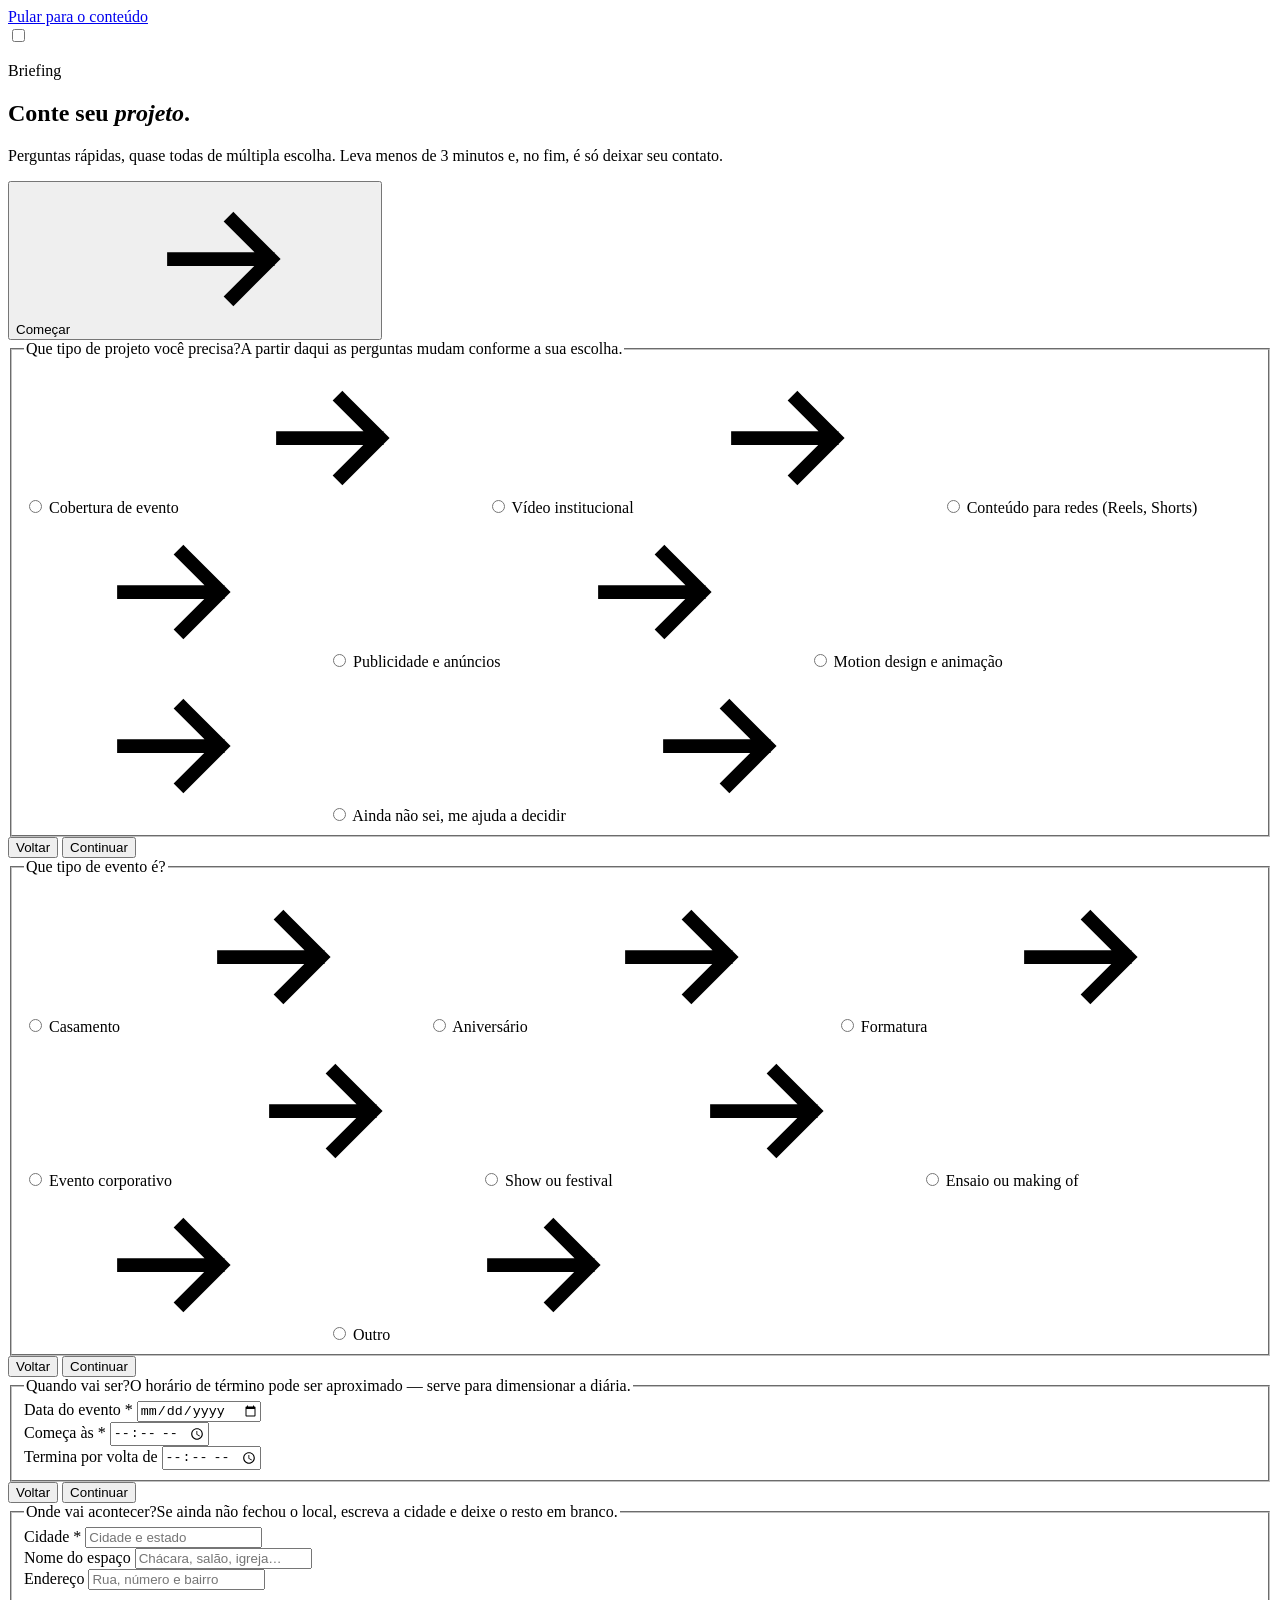
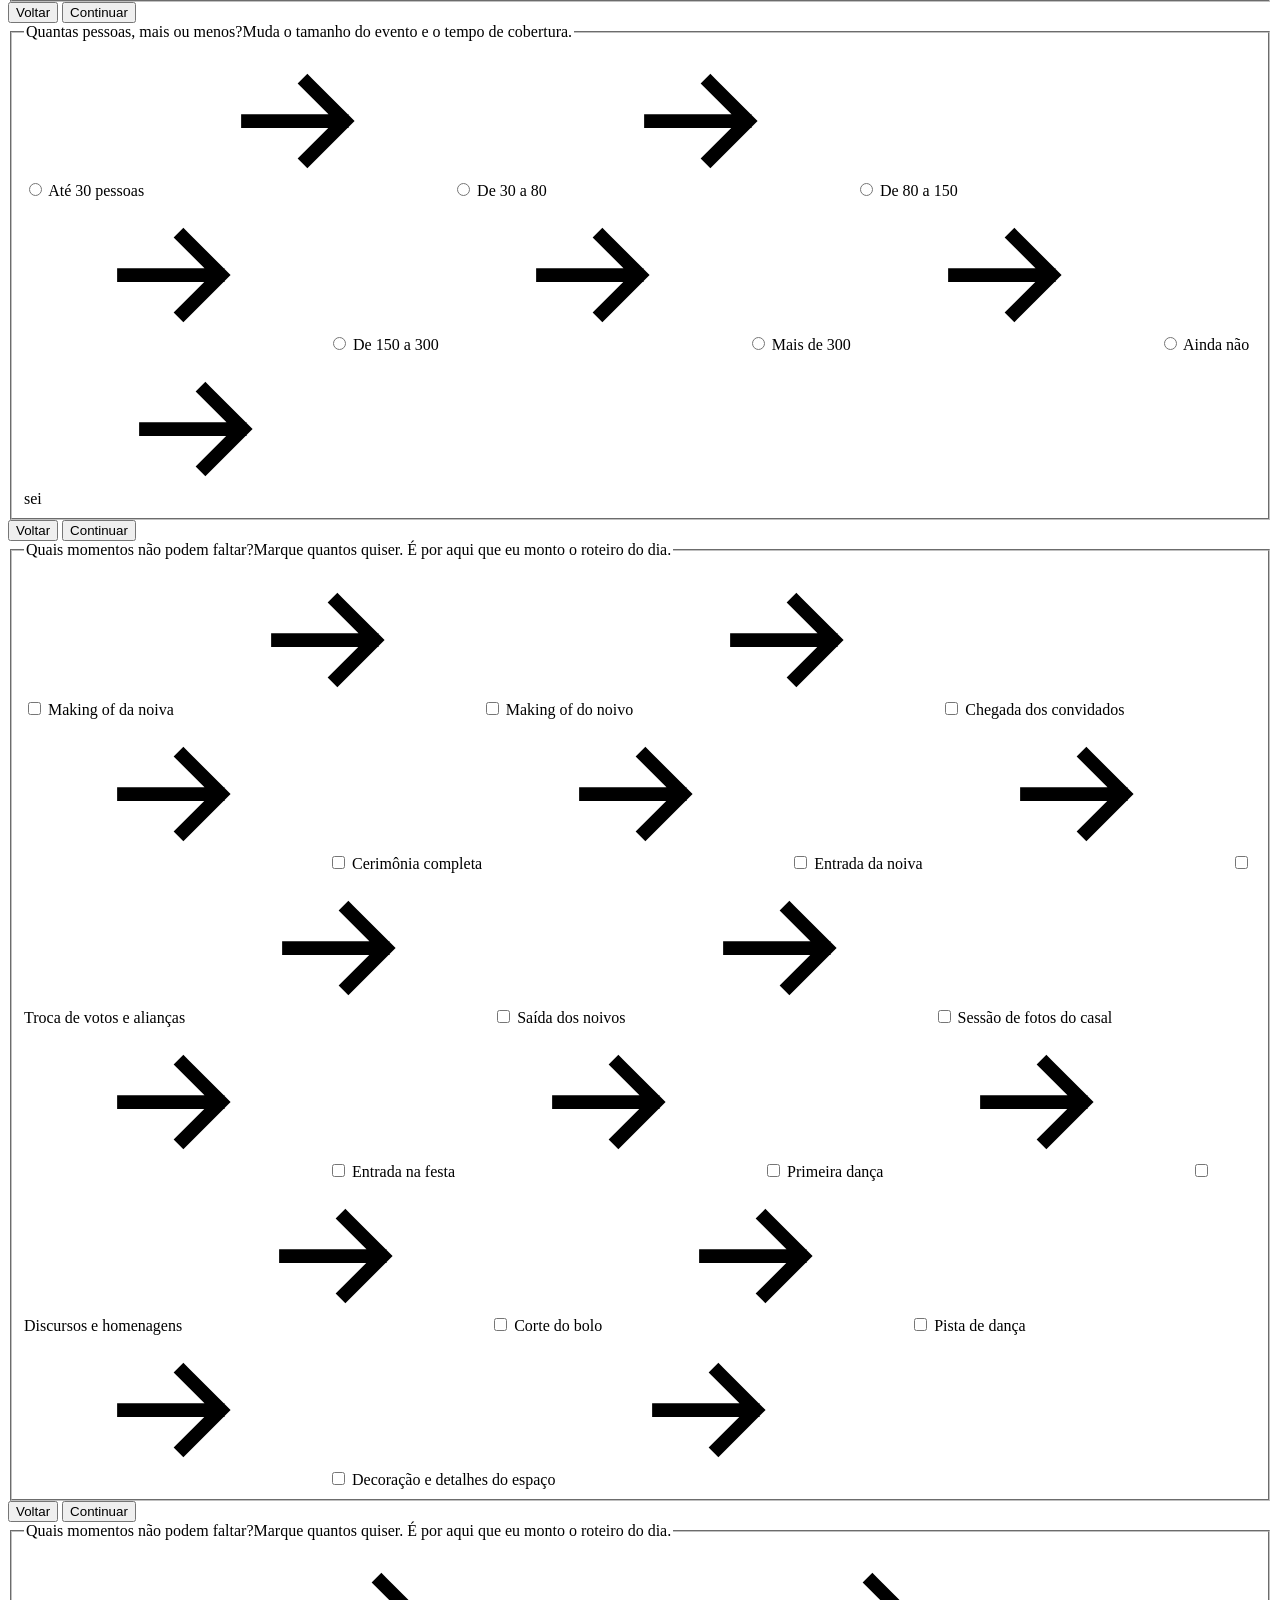
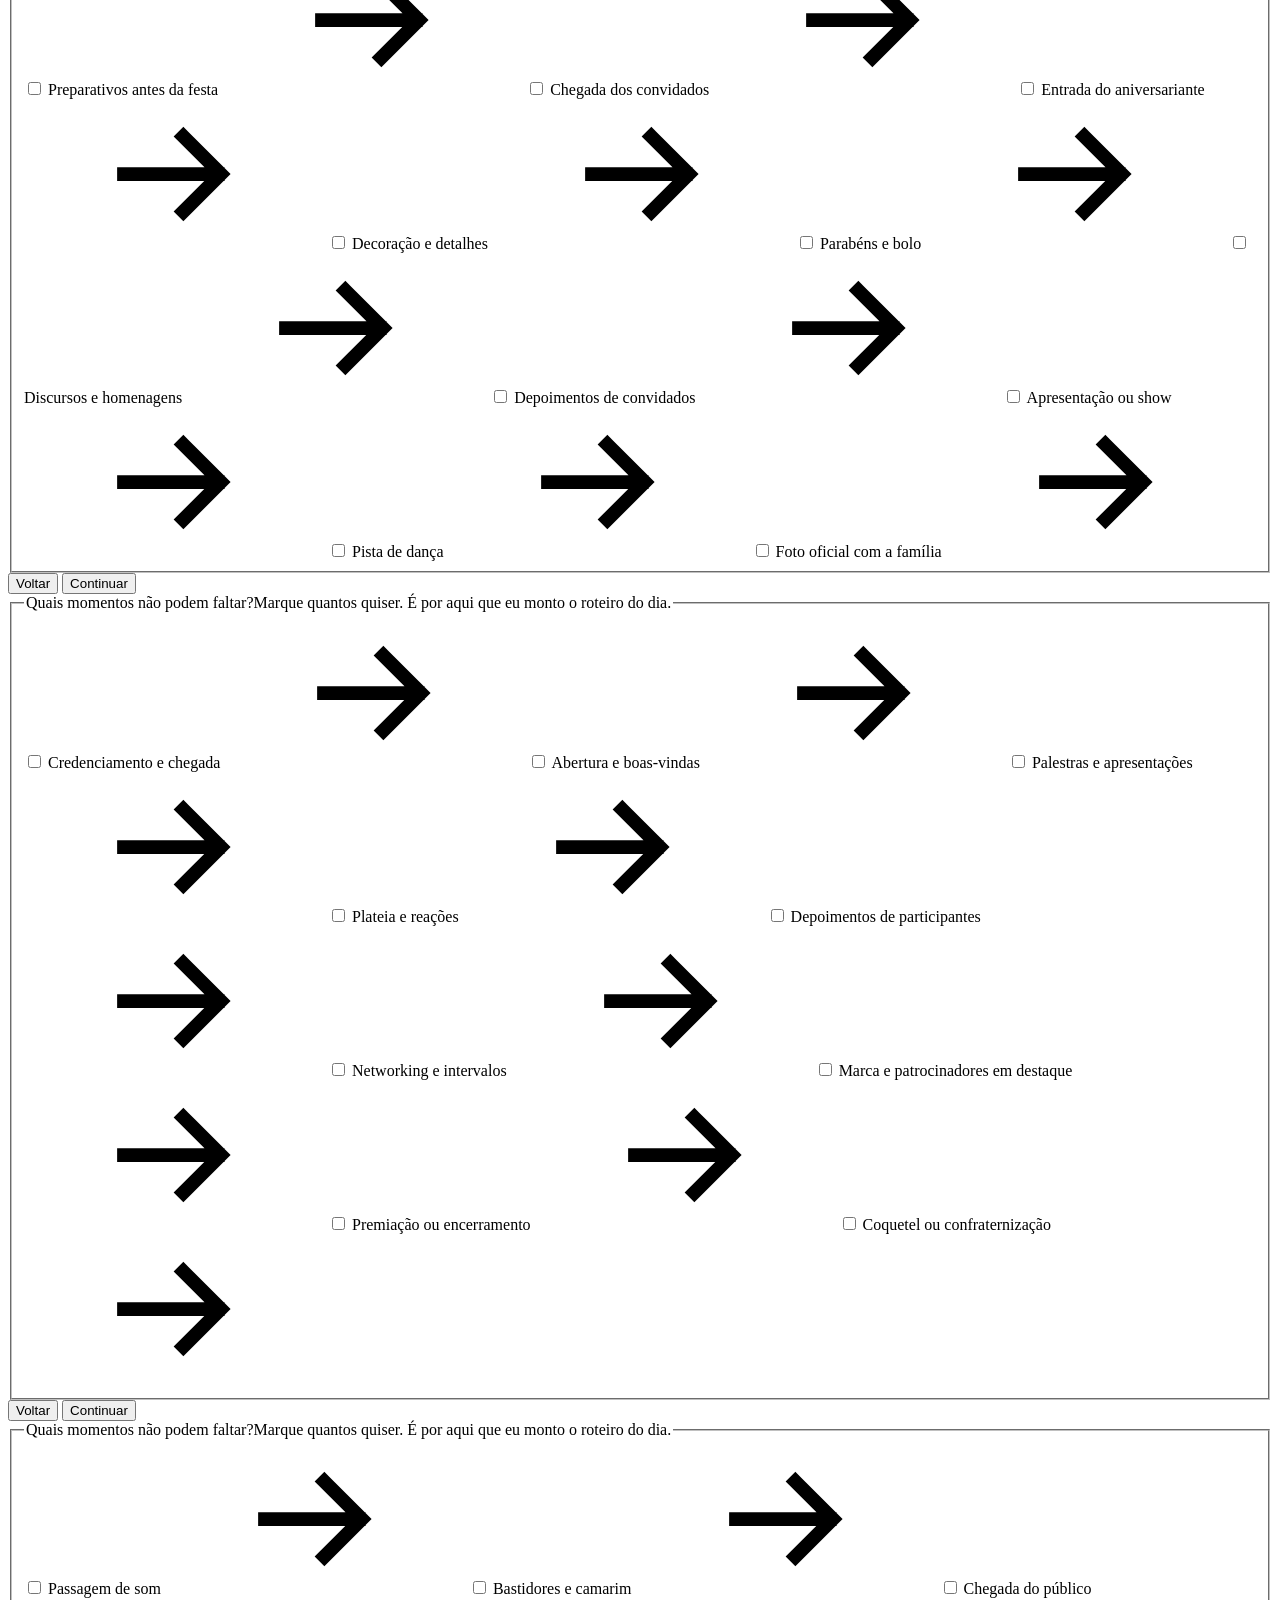
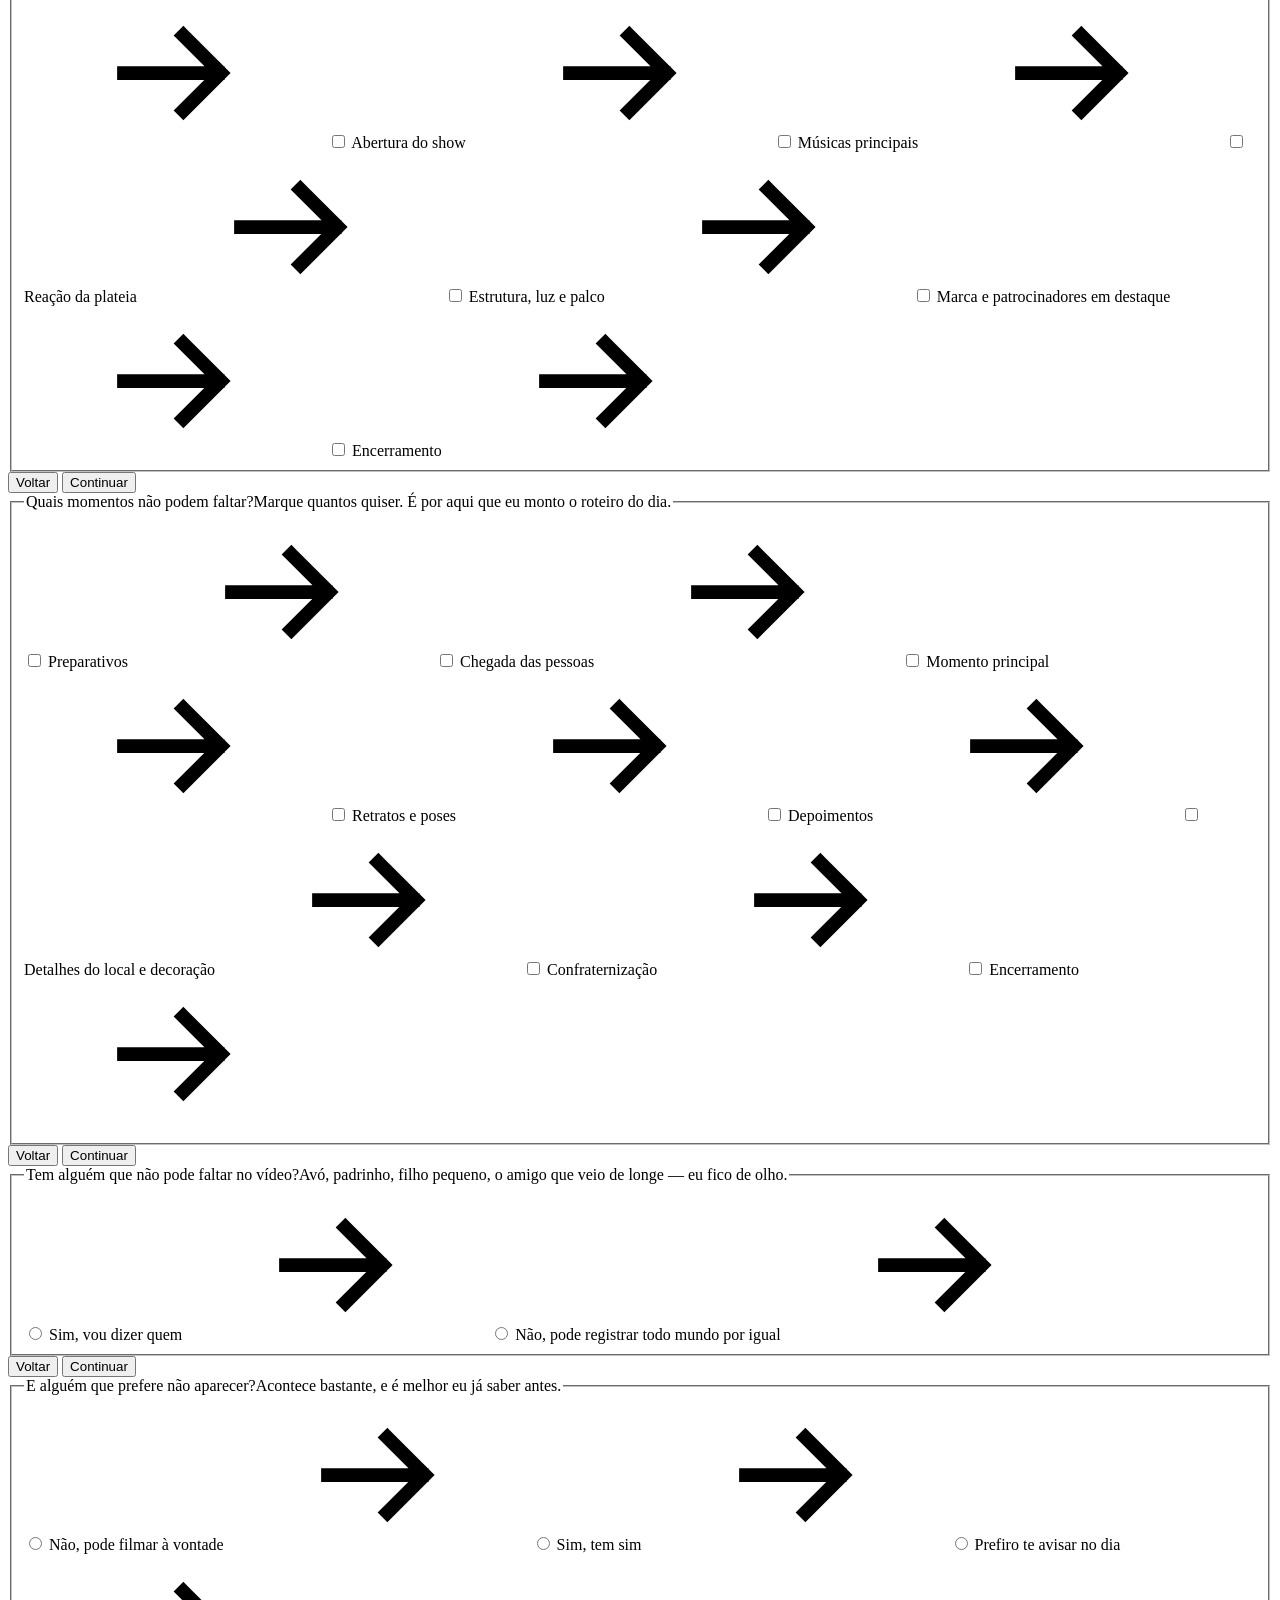
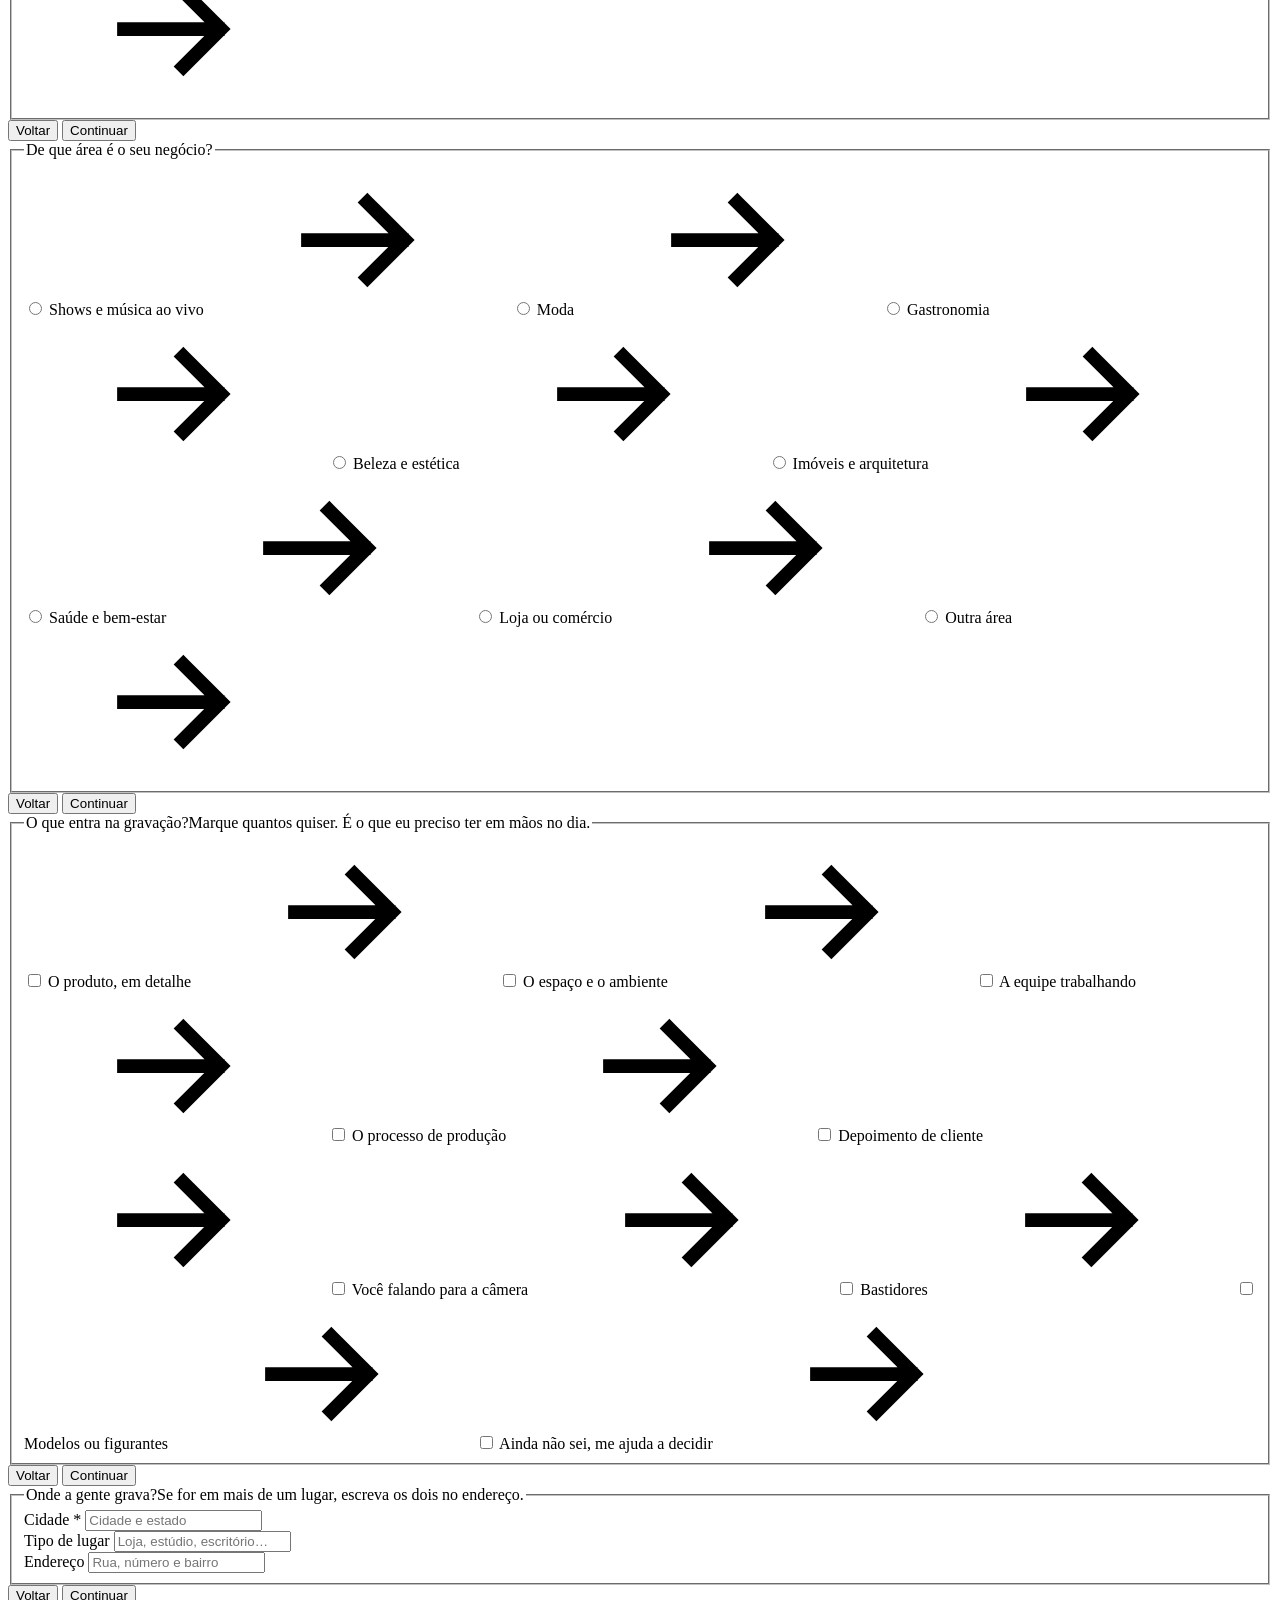
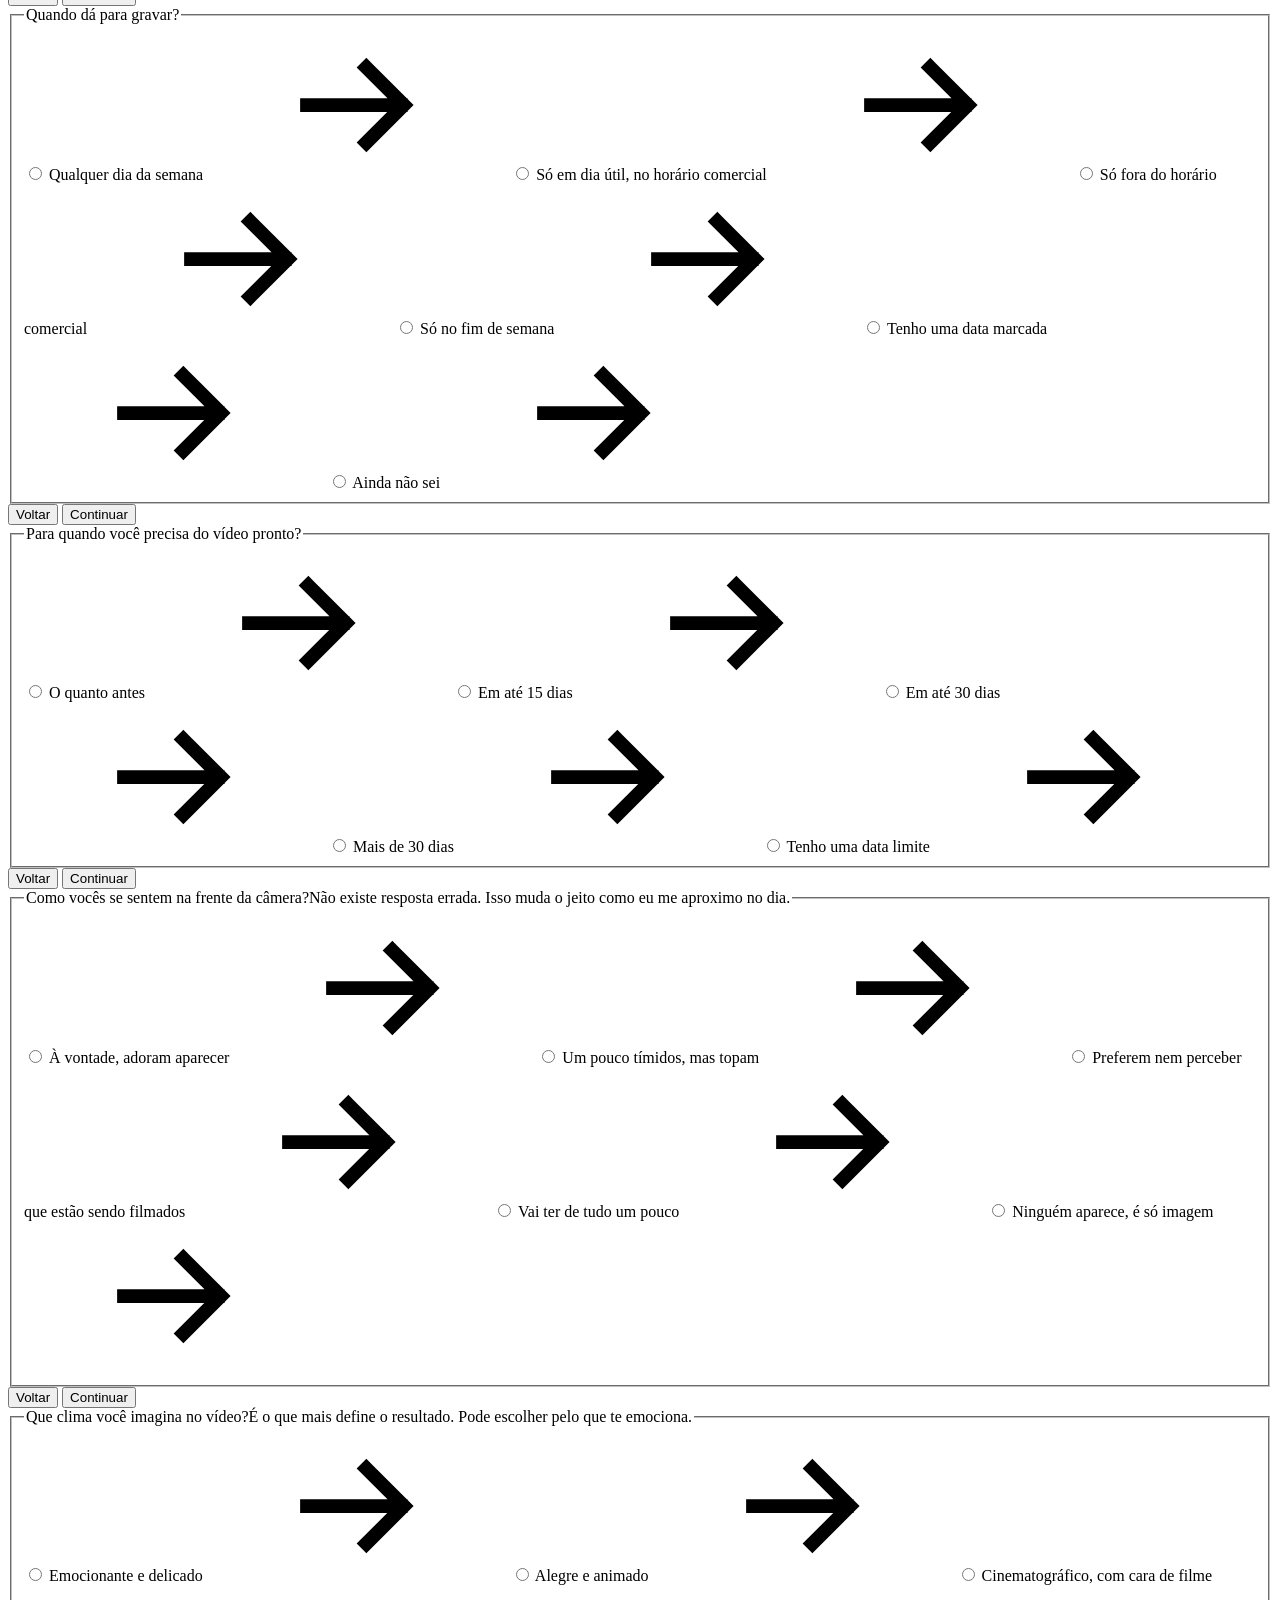
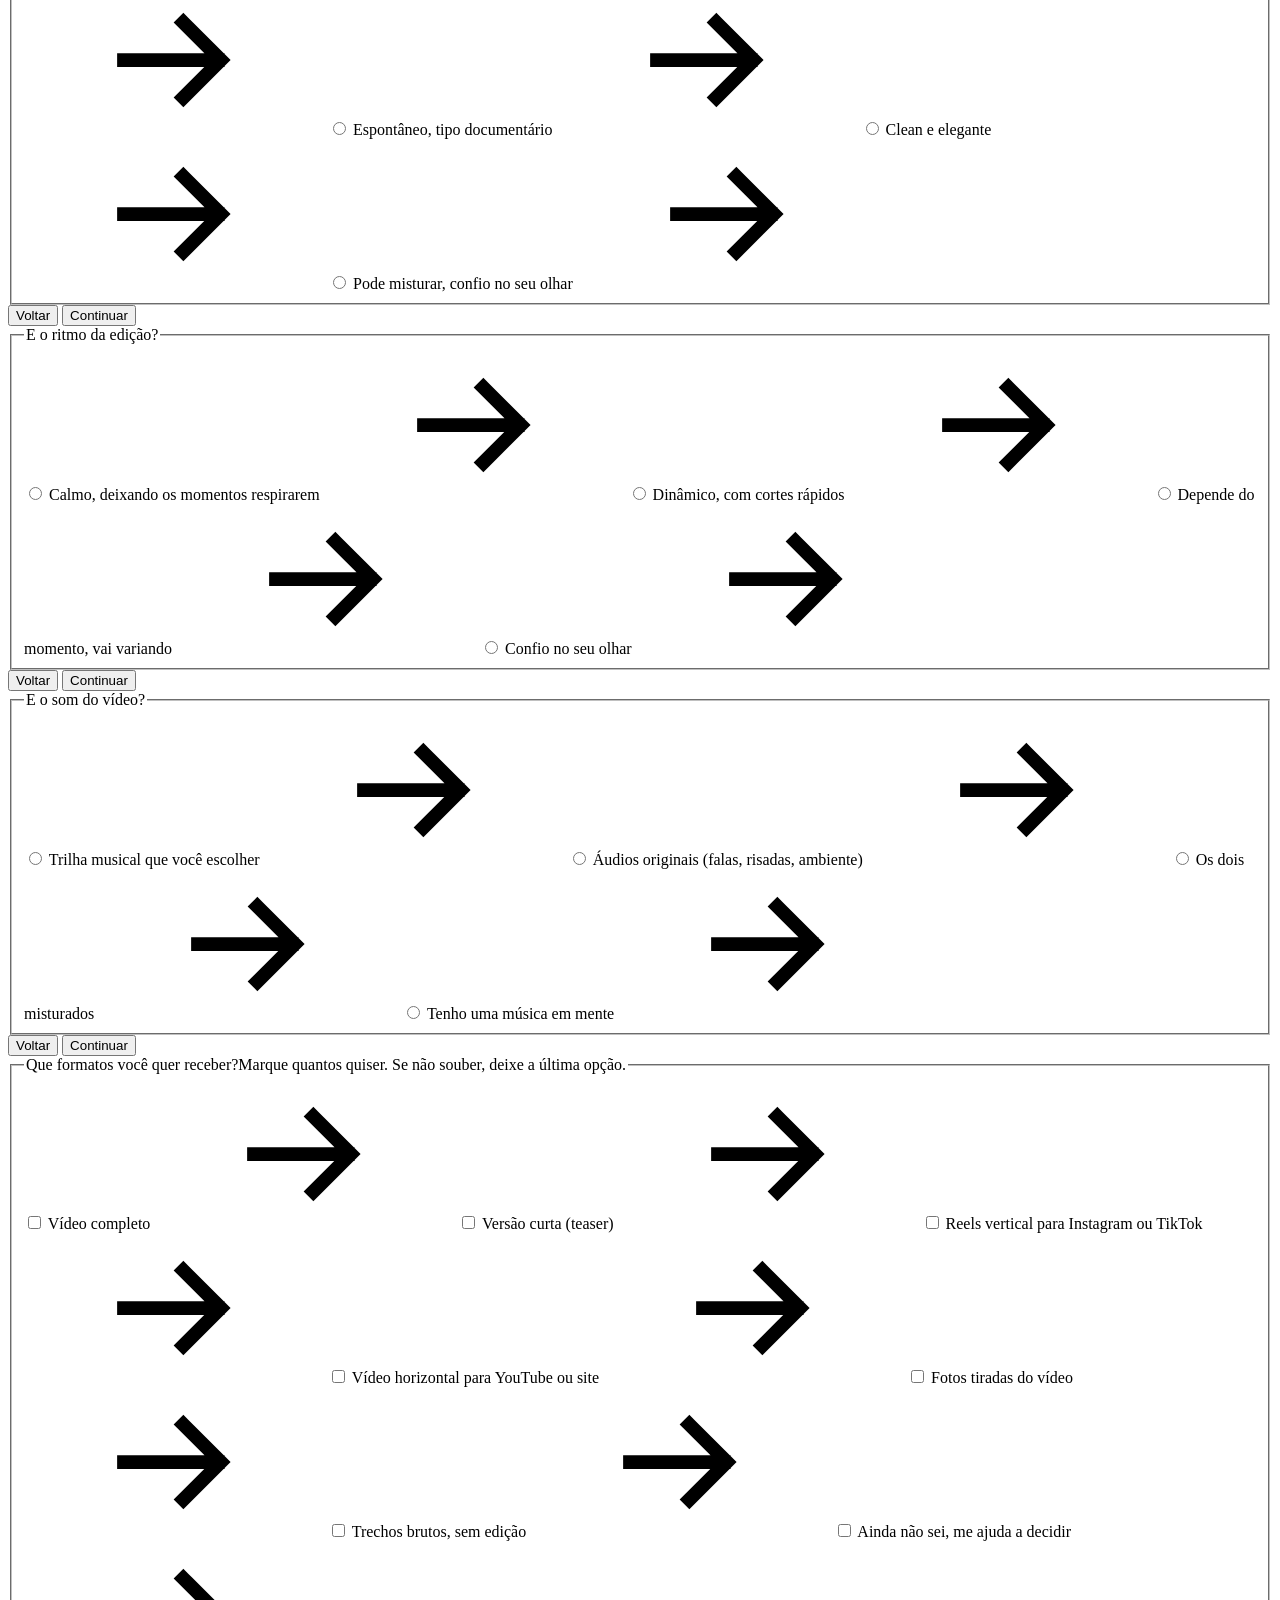
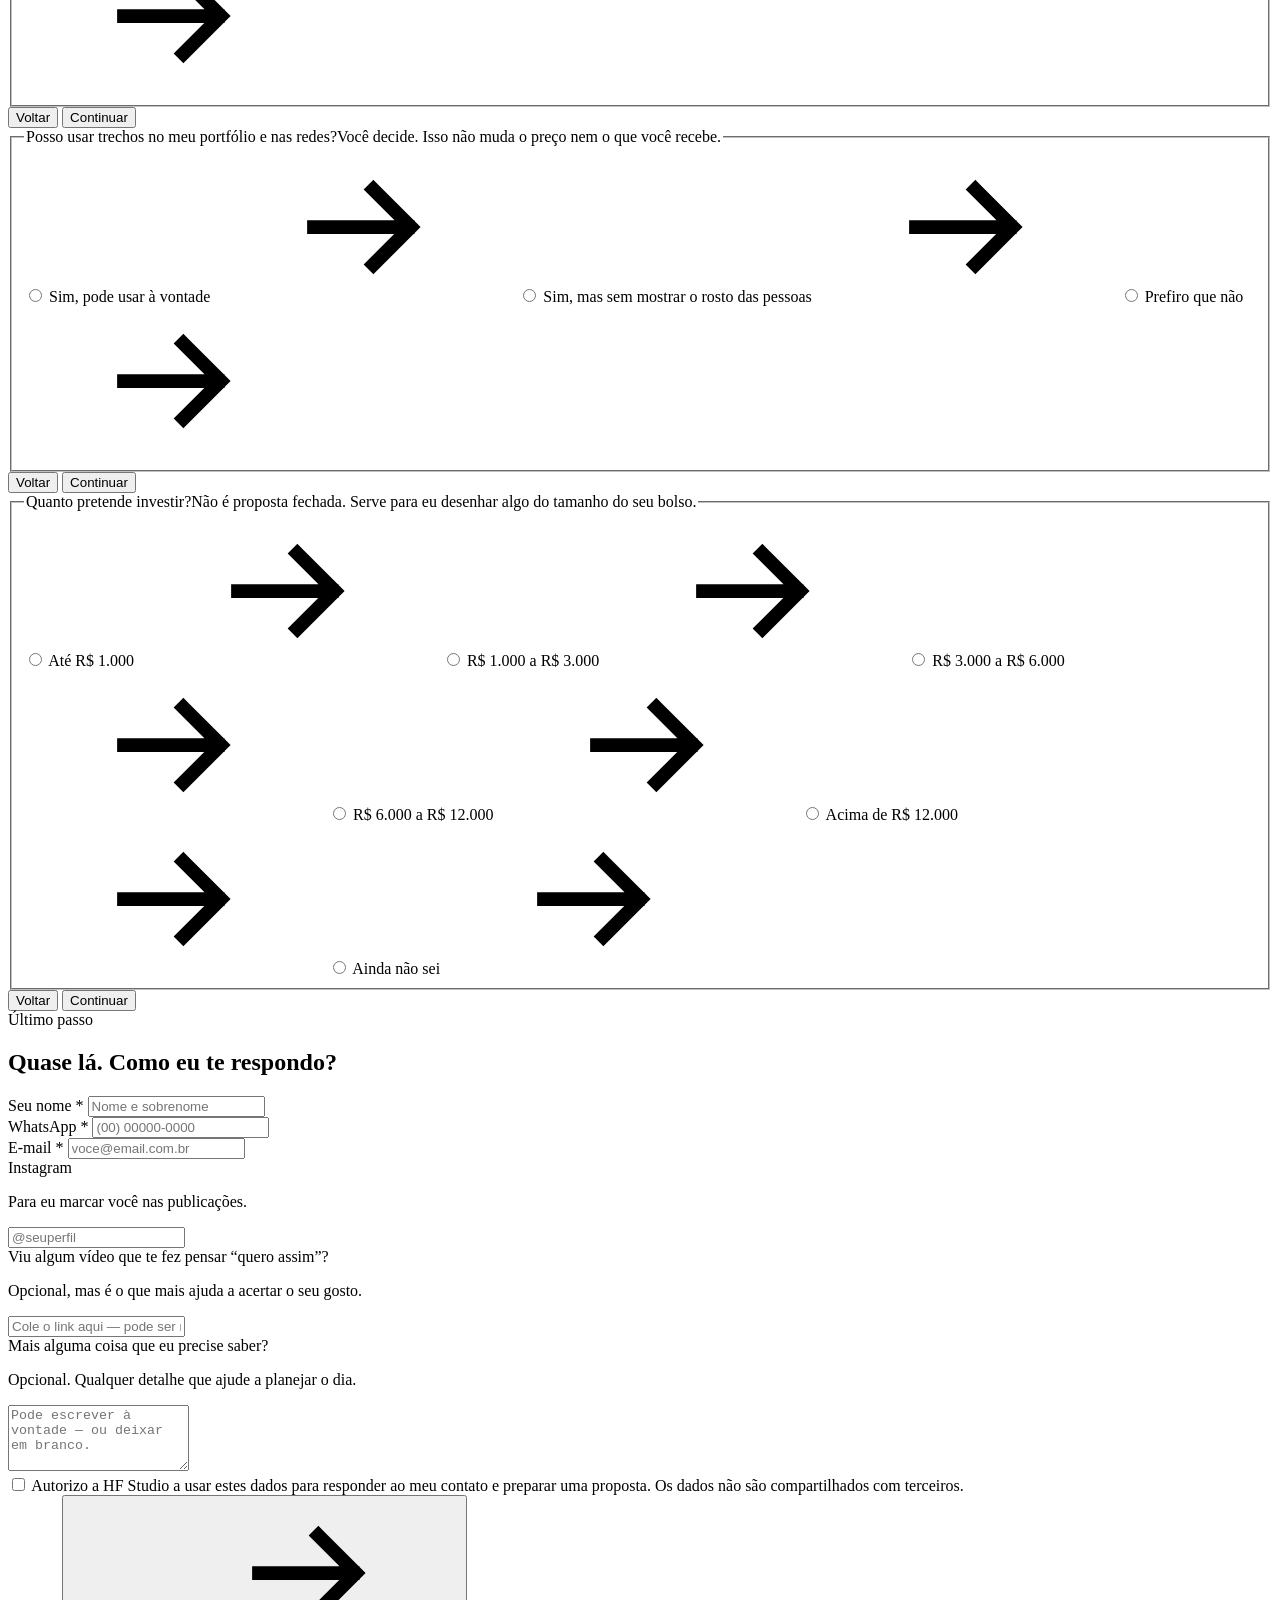
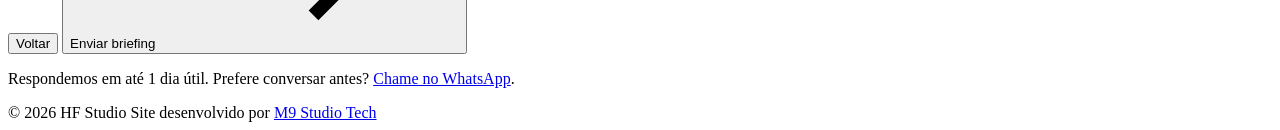
==== commit 6d8f7efe: "briefing: perguntas de gosto, campo que abre em Outro, correção do chanfro" ====
--- a/briefing/index.html
+++ b/briefing/index.html
@@ -95,7 +95,7 @@
         <fieldset class="quiz-fs">
           <legend class="quiz-legend">
             <span class="label pink" data-step-label=""></span>
-            <span class="t-h2">Que tipo de projeto você precisa?</span>
+            <span class="t-h2">Que tipo de projeto você precisa?</span><span class="quiz-help">A partir daqui as perguntas mudam conforme a sua escolha.</span>
           </legend>
           <div class="quiz-options">
             <label class="opt">
@@ -168,10 +168,19 @@
               <svg class="opt-tick" aria-hidden="true"><use href="#i-arrow"></use></svg>
             </label>
             <label class="opt">
-              <input type="radio" name="tipo_evento" value="Outro">
+              <input type="radio" name="tipo_evento" value="Ensaio ou making of">
+              <span class="opt-text">Ensaio ou making of</span>
+              <svg class="opt-tick" aria-hidden="true"><use href="#i-arrow"></use></svg>
+            </label>
+            <label class="opt">
+              <input type="radio" name="tipo_evento" value="Outro" data-abre="tipo_evento_outro">
               <span class="opt-text">Outro</span>
               <svg class="opt-tick" aria-hidden="true"><use href="#i-arrow"></use></svg>
             </label>
+            <div class="opt-abre" data-abre-campo="tipo_evento_outro" hidden="">
+              <label class="sr-only" for="f-tipo_evento_outro">Que evento é?</label>
+              <input type="text" id="f-tipo_evento_outro" name="tipo_evento_outro" placeholder="Que evento é?" autocomplete="off" disabled="">
+            </div>
           </div>
         </fieldset>
         <div class="quiz-actions">
@@ -183,7 +192,7 @@
         <fieldset class="quiz-fs">
           <legend class="quiz-legend">
             <span class="label pink" data-step-label=""></span>
-            <span class="t-h2">Quando vai ser?</span>
+            <span class="t-h2">Quando vai ser?</span><span class="quiz-help">O horário de término pode ser aproximado — serve para dimensionar a diária.</span>
           </legend>
           <div class="quiz-fields">
 <div class="field">
@@ -192,61 +201,27 @@
 </div>
 
 <div class="field">
-  <label for="f-inicio">Horário de início *</label>
+  <label for="f-inicio">Começa às *</label>
   <input type="time" id="f-inicio" name="inicio" data-required="&quot;true&quot;">
 </div>
 
-          </div>
-        </fieldset>
-        <div class="quiz-actions">
-          <button class="btn ghost sm" type="button" data-back="">Voltar</button>
-          <button class="btn sm" type="button" data-next="">Continuar</button>
-        </div>
-      </section>
-      <section class="quiz-screen" data-screen="q4" data-question="duracao" data-when-field="tipo" data-when-values="Cobertura de evento">
-        <fieldset class="quiz-fs">
-          <legend class="quiz-legend">
-            <span class="label pink" data-step-label=""></span>
-            <span class="t-h2">Quanto tempo deve durar?</span><span class="quiz-help">Serve para calcular a diária e a equipe.</span>
-          </legend>
-          <div class="quiz-options">
-            <label class="opt">
-              <input type="radio" name="duracao" value="Até 4 horas">
-              <span class="opt-text">Até 4 horas</span>
-              <svg class="opt-tick" aria-hidden="true"><use href="#i-arrow"></use></svg>
-            </label>
-            <label class="opt">
-              <input type="radio" name="duracao" value="De 4 a 8 horas">
-              <span class="opt-text">De 4 a 8 horas</span>
-              <svg class="opt-tick" aria-hidden="true"><use href="#i-arrow"></use></svg>
-            </label>
-            <label class="opt">
-              <input type="radio" name="duracao" value="Mais de 8 horas">
-              <span class="opt-text">Mais de 8 horas</span>
-              <svg class="opt-tick" aria-hidden="true"><use href="#i-arrow"></use></svg>
-            </label>
-            <label class="opt">
-              <input type="radio" name="duracao" value="O dia todo">
-              <span class="opt-text">O dia todo</span>
-              <svg class="opt-tick" aria-hidden="true"><use href="#i-arrow"></use></svg>
-            </label>
-            <label class="opt">
-              <input type="radio" name="duracao" value="Mais de um dia">
-              <span class="opt-text">Mais de um dia</span>
-              <svg class="opt-tick" aria-hidden="true"><use href="#i-arrow"></use></svg>
-            </label>
-          </div>
-        </fieldset>
-        <div class="quiz-actions">
-          <button class="btn ghost sm" type="button" data-back="">Voltar</button>
-          <button class="btn sm" type="button" data-next="">Continuar</button>
-        </div>
-      </section>
-      <section class="quiz-screen" data-screen="q5" data-question="local" data-fields="" data-when-field="tipo" data-when-values="Cobertura de evento">
-        <fieldset class="quiz-fs">
-          <legend class="quiz-legend">
-            <span class="label pink" data-step-label=""></span>
-            <span class="t-h2">Onde vai acontecer?</span>
+<div class="field">
+  <label for="f-termino">Termina por volta de</label>
+  <input type="time" id="f-termino" name="termino">
+</div>
+
+          </div>
+        </fieldset>
+        <div class="quiz-actions">
+          <button class="btn ghost sm" type="button" data-back="">Voltar</button>
+          <button class="btn sm" type="button" data-next="">Continuar</button>
+        </div>
+      </section>
+      <section class="quiz-screen" data-screen="q4" data-question="local" data-fields="" data-when-field="tipo" data-when-values="Cobertura de evento">
+        <fieldset class="quiz-fs">
+          <legend class="quiz-legend">
+            <span class="label pink" data-step-label=""></span>
+            <span class="t-h2">Onde vai acontecer?</span><span class="quiz-help">Se ainda não fechou o local, escreva a cidade e deixe o resto em branco.</span>
           </legend>
           <div class="quiz-fields">
 <div class="field">
@@ -254,11 +229,60 @@
   <input type="text" id="f-cidade" name="cidade" data-required="&quot;true&quot;" placeholder="Cidade e estado">
 </div>
 
+<div class="field">
+  <label for="f-espaco">Nome do espaço</label>
+  <input type="text" id="f-espaco" name="espaco" placeholder="Chácara, salão, igreja…">
+</div>
+
 <div class="field full">
-  <label for="f-espaco">Local</label>
-  <input type="text" id="f-espaco" name="espaco" placeholder="Nome do espaço, chácara, salão…">
-</div>
-
+  <label for="f-endereco">Endereço</label>
+  <input type="text" id="f-endereco" name="endereco" placeholder="Rua, número e bairro">
+</div>
+
+          </div>
+        </fieldset>
+        <div class="quiz-actions">
+          <button class="btn ghost sm" type="button" data-back="">Voltar</button>
+          <button class="btn sm" type="button" data-next="">Continuar</button>
+        </div>
+      </section>
+      <section class="quiz-screen" data-screen="q5" data-question="convidados" data-when-field="tipo" data-when-values="Cobertura de evento">
+        <fieldset class="quiz-fs">
+          <legend class="quiz-legend">
+            <span class="label pink" data-step-label=""></span>
+            <span class="t-h2">Quantas pessoas, mais ou menos?</span><span class="quiz-help">Muda o tamanho do evento e o tempo de cobertura.</span>
+          </legend>
+          <div class="quiz-options">
+            <label class="opt">
+              <input type="radio" name="convidados" value="Até 30 pessoas">
+              <span class="opt-text">Até 30 pessoas</span>
+              <svg class="opt-tick" aria-hidden="true"><use href="#i-arrow"></use></svg>
+            </label>
+            <label class="opt">
+              <input type="radio" name="convidados" value="De 30 a 80">
+              <span class="opt-text">De 30 a 80</span>
+              <svg class="opt-tick" aria-hidden="true"><use href="#i-arrow"></use></svg>
+            </label>
+            <label class="opt">
+              <input type="radio" name="convidados" value="De 80 a 150">
+              <span class="opt-text">De 80 a 150</span>
+              <svg class="opt-tick" aria-hidden="true"><use href="#i-arrow"></use></svg>
+            </label>
+            <label class="opt">
+              <input type="radio" name="convidados" value="De 150 a 300">
+              <span class="opt-text">De 150 a 300</span>
+              <svg class="opt-tick" aria-hidden="true"><use href="#i-arrow"></use></svg>
+            </label>
+            <label class="opt">
+              <input type="radio" name="convidados" value="Mais de 300">
+              <span class="opt-text">Mais de 300</span>
+              <svg class="opt-tick" aria-hidden="true"><use href="#i-arrow"></use></svg>
+            </label>
+            <label class="opt">
+              <input type="radio" name="convidados" value="Ainda não sei">
+              <span class="opt-text">Ainda não sei</span>
+              <svg class="opt-tick" aria-hidden="true"><use href="#i-arrow"></use></svg>
+            </label>
           </div>
         </fieldset>
         <div class="quiz-actions">
@@ -270,12 +294,17 @@
         <fieldset class="quiz-fs">
           <legend class="quiz-legend">
             <span class="label pink" data-step-label=""></span>
-            <span class="t-h2">Quais momentos não podem faltar?</span><span class="quiz-help">Marque quantos quiser.</span>
-          </legend>
-          <div class="quiz-options">
-            <label class="opt">
-              <input type="checkbox" name="momentos[]" value="Making of dos noivos">
-              <span class="opt-text">Making of dos noivos</span>
+            <span class="t-h2">Quais momentos não podem faltar?</span><span class="quiz-help">Marque quantos quiser. É por aqui que eu monto o roteiro do dia.</span>
+          </legend>
+          <div class="quiz-options">
+            <label class="opt">
+              <input type="checkbox" name="momentos[]" value="Making of da noiva">
+              <span class="opt-text">Making of da noiva</span>
+              <svg class="opt-tick" aria-hidden="true"><use href="#i-arrow"></use></svg>
+            </label>
+            <label class="opt">
+              <input type="checkbox" name="momentos[]" value="Making of do noivo">
+              <span class="opt-text">Making of do noivo</span>
               <svg class="opt-tick" aria-hidden="true"><use href="#i-arrow"></use></svg>
             </label>
             <label class="opt">
@@ -299,6 +328,11 @@
               <svg class="opt-tick" aria-hidden="true"><use href="#i-arrow"></use></svg>
             </label>
             <label class="opt">
+              <input type="checkbox" name="momentos[]" value="Saída dos noivos">
+              <span class="opt-text">Saída dos noivos</span>
+              <svg class="opt-tick" aria-hidden="true"><use href="#i-arrow"></use></svg>
+            </label>
+            <label class="opt">
               <input type="checkbox" name="momentos[]" value="Sessão de fotos do casal">
               <span class="opt-text">Sessão de fotos do casal</span>
               <svg class="opt-tick" aria-hidden="true"><use href="#i-arrow"></use></svg>
@@ -344,7 +378,7 @@
         <fieldset class="quiz-fs">
           <legend class="quiz-legend">
             <span class="label pink" data-step-label=""></span>
-            <span class="t-h2">Quais momentos não podem faltar?</span><span class="quiz-help">Marque quantos quiser.</span>
+            <span class="t-h2">Quais momentos não podem faltar?</span><span class="quiz-help">Marque quantos quiser. É por aqui que eu monto o roteiro do dia.</span>
           </legend>
           <div class="quiz-options">
             <label class="opt">
@@ -408,7 +442,7 @@
         <fieldset class="quiz-fs">
           <legend class="quiz-legend">
             <span class="label pink" data-step-label=""></span>
-            <span class="t-h2">Quais momentos não podem faltar?</span><span class="quiz-help">Marque quantos quiser.</span>
+            <span class="t-h2">Quais momentos não podem faltar?</span><span class="quiz-help">Marque quantos quiser. É por aqui que eu monto o roteiro do dia.</span>
           </legend>
           <div class="quiz-options">
             <label class="opt">
@@ -467,7 +501,7 @@
         <fieldset class="quiz-fs">
           <legend class="quiz-legend">
             <span class="label pink" data-step-label=""></span>
-            <span class="t-h2">Quais momentos não podem faltar?</span><span class="quiz-help">Marque quantos quiser.</span>
+            <span class="t-h2">Quais momentos não podem faltar?</span><span class="quiz-help">Marque quantos quiser. É por aqui que eu monto o roteiro do dia.</span>
           </legend>
           <div class="quiz-options">
             <label class="opt">
@@ -522,11 +556,11 @@
           <button class="btn sm" type="button" data-next="">Continuar</button>
         </div>
       </section>
-      <section class="quiz-screen" data-screen="q10" data-question="momentos" data-multi="" data-when-field="tipo_evento" data-when-values="Outro">
-        <fieldset class="quiz-fs">
-          <legend class="quiz-legend">
-            <span class="label pink" data-step-label=""></span>
-            <span class="t-h2">Quais momentos não podem faltar?</span><span class="quiz-help">Marque quantos quiser.</span>
+      <section class="quiz-screen" data-screen="q10" data-question="momentos" data-multi="" data-when-field="tipo_evento" data-when-values="Ensaio ou making of|Outro">
+        <fieldset class="quiz-fs">
+          <legend class="quiz-legend">
+            <span class="label pink" data-step-label=""></span>
+            <span class="t-h2">Quais momentos não podem faltar?</span><span class="quiz-help">Marque quantos quiser. É por aqui que eu monto o roteiro do dia.</span>
           </legend>
           <div class="quiz-options">
             <label class="opt">
@@ -535,8 +569,8 @@
               <svg class="opt-tick" aria-hidden="true"><use href="#i-arrow"></use></svg>
             </label>
             <label class="opt">
-              <input type="checkbox" name="momentos[]" value="Chegada dos convidados">
-              <span class="opt-text">Chegada dos convidados</span>
+              <input type="checkbox" name="momentos[]" value="Chegada das pessoas">
+              <span class="opt-text">Chegada das pessoas</span>
               <svg class="opt-tick" aria-hidden="true"><use href="#i-arrow"></use></svg>
             </label>
             <label class="opt">
@@ -545,6 +579,11 @@
               <svg class="opt-tick" aria-hidden="true"><use href="#i-arrow"></use></svg>
             </label>
             <label class="opt">
+              <input type="checkbox" name="momentos[]" value="Retratos e poses">
+              <span class="opt-text">Retratos e poses</span>
+              <svg class="opt-tick" aria-hidden="true"><use href="#i-arrow"></use></svg>
+            </label>
+            <label class="opt">
               <input type="checkbox" name="momentos[]" value="Depoimentos">
               <span class="opt-text">Depoimentos</span>
               <svg class="opt-tick" aria-hidden="true"><use href="#i-arrow"></use></svg>
@@ -575,46 +614,369 @@
         <fieldset class="quiz-fs">
           <legend class="quiz-legend">
             <span class="label pink" data-step-label=""></span>
-            <span class="t-h2">Alguém ou algo merece destaque?</span>
-          </legend>
-          <div class="quiz-options">
-            <label class="opt">
-              <input type="radio" name="destaque" value="Sim, vou contar no fim do formulário">
-              <span class="opt-text">Sim, vou contar no fim do formulário</span>
-              <svg class="opt-tick" aria-hidden="true"><use href="#i-arrow"></use></svg>
-            </label>
-            <label class="opt">
-              <input type="radio" name="destaque" value="Não, pode registrar tudo por igual">
-              <span class="opt-text">Não, pode registrar tudo por igual</span>
-              <svg class="opt-tick" aria-hidden="true"><use href="#i-arrow"></use></svg>
-            </label>
-          </div>
-        </fieldset>
-        <div class="quiz-actions">
-          <button class="btn ghost sm" type="button" data-back="">Voltar</button>
-          <button class="btn sm" type="button" data-next="">Continuar</button>
-        </div>
-      </section>
-      <section class="quiz-screen" data-screen="q12" data-question="estilo" data-when-field="tipo" data-when-values="Cobertura de evento">
-        <fieldset class="quiz-fs">
-          <legend class="quiz-legend">
-            <span class="label pink" data-step-label=""></span>
-            <span class="t-h2">Que estilo de vídeo combina com você?</span>
-          </legend>
-          <div class="quiz-options">
-            <label class="opt">
-              <input type="radio" name="estilo" value="Espontâneo e documental">
-              <span class="opt-text">Espontâneo e documental</span>
-              <svg class="opt-tick" aria-hidden="true"><use href="#i-arrow"></use></svg>
-            </label>
-            <label class="opt">
-              <input type="radio" name="estilo" value="Dinâmico e acelerado">
-              <span class="opt-text">Dinâmico e acelerado</span>
-              <svg class="opt-tick" aria-hidden="true"><use href="#i-arrow"></use></svg>
-            </label>
-            <label class="opt">
-              <input type="radio" name="estilo" value="Delicado e cinematográfico">
-              <span class="opt-text">Delicado e cinematográfico</span>
+            <span class="t-h2">Tem alguém que não pode faltar no vídeo?</span><span class="quiz-help">Avó, padrinho, filho pequeno, o amigo que veio de longe — eu fico de olho.</span>
+          </legend>
+          <div class="quiz-options">
+            <label class="opt">
+              <input type="radio" name="destaque" value="Sim, vou dizer quem" data-abre="destaque_quem">
+              <span class="opt-text">Sim, vou dizer quem</span>
+              <svg class="opt-tick" aria-hidden="true"><use href="#i-arrow"></use></svg>
+            </label>
+            <div class="opt-abre" data-abre-campo="destaque_quem" hidden="">
+              <label class="sr-only" for="f-destaque_quem">Quem são essas pessoas?</label>
+              <input type="text" id="f-destaque_quem" name="destaque_quem" placeholder="Quem são essas pessoas?" autocomplete="off" disabled="">
+            </div>
+            <label class="opt">
+              <input type="radio" name="destaque" value="Não, pode registrar todo mundo por igual">
+              <span class="opt-text">Não, pode registrar todo mundo por igual</span>
+              <svg class="opt-tick" aria-hidden="true"><use href="#i-arrow"></use></svg>
+            </label>
+          </div>
+        </fieldset>
+        <div class="quiz-actions">
+          <button class="btn ghost sm" type="button" data-back="">Voltar</button>
+          <button class="btn sm" type="button" data-next="">Continuar</button>
+        </div>
+      </section>
+      <section class="quiz-screen" data-screen="q12" data-question="evitar" data-when-field="tipo" data-when-values="Cobertura de evento">
+        <fieldset class="quiz-fs">
+          <legend class="quiz-legend">
+            <span class="label pink" data-step-label=""></span>
+            <span class="t-h2">E alguém que prefere não aparecer?</span><span class="quiz-help">Acontece bastante, e é melhor eu já saber antes.</span>
+          </legend>
+          <div class="quiz-options">
+            <label class="opt">
+              <input type="radio" name="evitar" value="Não, pode filmar à vontade">
+              <span class="opt-text">Não, pode filmar à vontade</span>
+              <svg class="opt-tick" aria-hidden="true"><use href="#i-arrow"></use></svg>
+            </label>
+            <label class="opt">
+              <input type="radio" name="evitar" value="Sim, tem sim" data-abre="evitar_quem">
+              <span class="opt-text">Sim, tem sim</span>
+              <svg class="opt-tick" aria-hidden="true"><use href="#i-arrow"></use></svg>
+            </label>
+            <div class="opt-abre" data-abre-campo="evitar_quem" hidden="">
+              <label class="sr-only" for="f-evitar_quem">Quem prefere ficar fora?</label>
+              <input type="text" id="f-evitar_quem" name="evitar_quem" placeholder="Quem prefere ficar fora?" autocomplete="off" disabled="">
+            </div>
+            <label class="opt">
+              <input type="radio" name="evitar" value="Prefiro te avisar no dia">
+              <span class="opt-text">Prefiro te avisar no dia</span>
+              <svg class="opt-tick" aria-hidden="true"><use href="#i-arrow"></use></svg>
+            </label>
+          </div>
+        </fieldset>
+        <div class="quiz-actions">
+          <button class="btn ghost sm" type="button" data-back="">Voltar</button>
+          <button class="btn sm" type="button" data-next="">Continuar</button>
+        </div>
+      </section>
+      <section class="quiz-screen" data-screen="q13" data-question="segmento" data-when-field="tipo" data-when-values="Vídeo institucional|Conteúdo para redes (Reels, Shorts)|Publicidade e anúncios|Motion design e animação|Ainda não sei, me ajuda a decidir">
+        <fieldset class="quiz-fs">
+          <legend class="quiz-legend">
+            <span class="label pink" data-step-label=""></span>
+            <span class="t-h2">De que área é o seu negócio?</span>
+          </legend>
+          <div class="quiz-options">
+            <label class="opt">
+              <input type="radio" name="segmento" value="Shows e música ao vivo">
+              <span class="opt-text">Shows e música ao vivo</span>
+              <svg class="opt-tick" aria-hidden="true"><use href="#i-arrow"></use></svg>
+            </label>
+            <label class="opt">
+              <input type="radio" name="segmento" value="Moda">
+              <span class="opt-text">Moda</span>
+              <svg class="opt-tick" aria-hidden="true"><use href="#i-arrow"></use></svg>
+            </label>
+            <label class="opt">
+              <input type="radio" name="segmento" value="Gastronomia">
+              <span class="opt-text">Gastronomia</span>
+              <svg class="opt-tick" aria-hidden="true"><use href="#i-arrow"></use></svg>
+            </label>
+            <label class="opt">
+              <input type="radio" name="segmento" value="Beleza e estética">
+              <span class="opt-text">Beleza e estética</span>
+              <svg class="opt-tick" aria-hidden="true"><use href="#i-arrow"></use></svg>
+            </label>
+            <label class="opt">
+              <input type="radio" name="segmento" value="Imóveis e arquitetura">
+              <span class="opt-text">Imóveis e arquitetura</span>
+              <svg class="opt-tick" aria-hidden="true"><use href="#i-arrow"></use></svg>
+            </label>
+            <label class="opt">
+              <input type="radio" name="segmento" value="Saúde e bem-estar">
+              <span class="opt-text">Saúde e bem-estar</span>
+              <svg class="opt-tick" aria-hidden="true"><use href="#i-arrow"></use></svg>
+            </label>
+            <label class="opt">
+              <input type="radio" name="segmento" value="Loja ou comércio">
+              <span class="opt-text">Loja ou comércio</span>
+              <svg class="opt-tick" aria-hidden="true"><use href="#i-arrow"></use></svg>
+            </label>
+            <label class="opt">
+              <input type="radio" name="segmento" value="Outra área" data-abre="segmento_outra">
+              <span class="opt-text">Outra área</span>
+              <svg class="opt-tick" aria-hidden="true"><use href="#i-arrow"></use></svg>
+            </label>
+            <div class="opt-abre" data-abre-campo="segmento_outra" hidden="">
+              <label class="sr-only" for="f-segmento_outra">Qual é a sua área?</label>
+              <input type="text" id="f-segmento_outra" name="segmento_outra" placeholder="Qual é a sua área?" autocomplete="off" disabled="">
+            </div>
+          </div>
+        </fieldset>
+        <div class="quiz-actions">
+          <button class="btn ghost sm" type="button" data-back="">Voltar</button>
+          <button class="btn sm" type="button" data-next="">Continuar</button>
+        </div>
+      </section>
+      <section class="quiz-screen" data-screen="q14" data-question="o_que_gravar" data-multi="" data-when-field="tipo" data-when-values="Vídeo institucional|Conteúdo para redes (Reels, Shorts)|Publicidade e anúncios|Motion design e animação|Ainda não sei, me ajuda a decidir">
+        <fieldset class="quiz-fs">
+          <legend class="quiz-legend">
+            <span class="label pink" data-step-label=""></span>
+            <span class="t-h2">O que entra na gravação?</span><span class="quiz-help">Marque quantos quiser. É o que eu preciso ter em mãos no dia.</span>
+          </legend>
+          <div class="quiz-options">
+            <label class="opt">
+              <input type="checkbox" name="o_que_gravar[]" value="O produto, em detalhe">
+              <span class="opt-text">O produto, em detalhe</span>
+              <svg class="opt-tick" aria-hidden="true"><use href="#i-arrow"></use></svg>
+            </label>
+            <label class="opt">
+              <input type="checkbox" name="o_que_gravar[]" value="O espaço e o ambiente">
+              <span class="opt-text">O espaço e o ambiente</span>
+              <svg class="opt-tick" aria-hidden="true"><use href="#i-arrow"></use></svg>
+            </label>
+            <label class="opt">
+              <input type="checkbox" name="o_que_gravar[]" value="A equipe trabalhando">
+              <span class="opt-text">A equipe trabalhando</span>
+              <svg class="opt-tick" aria-hidden="true"><use href="#i-arrow"></use></svg>
+            </label>
+            <label class="opt">
+              <input type="checkbox" name="o_que_gravar[]" value="O processo de produção">
+              <span class="opt-text">O processo de produção</span>
+              <svg class="opt-tick" aria-hidden="true"><use href="#i-arrow"></use></svg>
+            </label>
+            <label class="opt">
+              <input type="checkbox" name="o_que_gravar[]" value="Depoimento de cliente">
+              <span class="opt-text">Depoimento de cliente</span>
+              <svg class="opt-tick" aria-hidden="true"><use href="#i-arrow"></use></svg>
+            </label>
+            <label class="opt">
+              <input type="checkbox" name="o_que_gravar[]" value="Você falando para a câmera">
+              <span class="opt-text">Você falando para a câmera</span>
+              <svg class="opt-tick" aria-hidden="true"><use href="#i-arrow"></use></svg>
+            </label>
+            <label class="opt">
+              <input type="checkbox" name="o_que_gravar[]" value="Bastidores">
+              <span class="opt-text">Bastidores</span>
+              <svg class="opt-tick" aria-hidden="true"><use href="#i-arrow"></use></svg>
+            </label>
+            <label class="opt">
+              <input type="checkbox" name="o_que_gravar[]" value="Modelos ou figurantes">
+              <span class="opt-text">Modelos ou figurantes</span>
+              <svg class="opt-tick" aria-hidden="true"><use href="#i-arrow"></use></svg>
+            </label>
+            <label class="opt">
+              <input type="checkbox" name="o_que_gravar[]" value="Ainda não sei, me ajuda a decidir">
+              <span class="opt-text">Ainda não sei, me ajuda a decidir</span>
+              <svg class="opt-tick" aria-hidden="true"><use href="#i-arrow"></use></svg>
+            </label>
+          </div>
+        </fieldset>
+        <div class="quiz-actions">
+          <button class="btn ghost sm" type="button" data-back="">Voltar</button>
+          <button class="btn sm" type="button" data-next="">Continuar</button>
+        </div>
+      </section>
+      <section class="quiz-screen" data-screen="q15" data-question="local_com" data-fields="" data-when-field="tipo" data-when-values="Vídeo institucional|Conteúdo para redes (Reels, Shorts)|Publicidade e anúncios|Motion design e animação|Ainda não sei, me ajuda a decidir">
+        <fieldset class="quiz-fs">
+          <legend class="quiz-legend">
+            <span class="label pink" data-step-label=""></span>
+            <span class="t-h2">Onde a gente grava?</span><span class="quiz-help">Se for em mais de um lugar, escreva os dois no endereço.</span>
+          </legend>
+          <div class="quiz-fields">
+<div class="field">
+  <label for="f-cidade_com">Cidade *</label>
+  <input type="text" id="f-cidade_com" name="cidade_com" data-required="&quot;true&quot;" placeholder="Cidade e estado">
+</div>
+
+<div class="field">
+  <label for="f-espaco_com">Tipo de lugar</label>
+  <input type="text" id="f-espaco_com" name="espaco_com" placeholder="Loja, estúdio, escritório…">
+</div>
+
+<div class="field full">
+  <label for="f-endereco_com">Endereço</label>
+  <input type="text" id="f-endereco_com" name="endereco_com" placeholder="Rua, número e bairro">
+</div>
+
+          </div>
+        </fieldset>
+        <div class="quiz-actions">
+          <button class="btn ghost sm" type="button" data-back="">Voltar</button>
+          <button class="btn sm" type="button" data-next="">Continuar</button>
+        </div>
+      </section>
+      <section class="quiz-screen" data-screen="q16" data-question="quando_com" data-when-field="tipo" data-when-values="Vídeo institucional|Conteúdo para redes (Reels, Shorts)|Publicidade e anúncios|Motion design e animação|Ainda não sei, me ajuda a decidir">
+        <fieldset class="quiz-fs">
+          <legend class="quiz-legend">
+            <span class="label pink" data-step-label=""></span>
+            <span class="t-h2">Quando dá para gravar?</span>
+          </legend>
+          <div class="quiz-options">
+            <label class="opt">
+              <input type="radio" name="quando_com" value="Qualquer dia da semana">
+              <span class="opt-text">Qualquer dia da semana</span>
+              <svg class="opt-tick" aria-hidden="true"><use href="#i-arrow"></use></svg>
+            </label>
+            <label class="opt">
+              <input type="radio" name="quando_com" value="Só em dia útil, no horário comercial">
+              <span class="opt-text">Só em dia útil, no horário comercial</span>
+              <svg class="opt-tick" aria-hidden="true"><use href="#i-arrow"></use></svg>
+            </label>
+            <label class="opt">
+              <input type="radio" name="quando_com" value="Só fora do horário comercial">
+              <span class="opt-text">Só fora do horário comercial</span>
+              <svg class="opt-tick" aria-hidden="true"><use href="#i-arrow"></use></svg>
+            </label>
+            <label class="opt">
+              <input type="radio" name="quando_com" value="Só no fim de semana">
+              <span class="opt-text">Só no fim de semana</span>
+              <svg class="opt-tick" aria-hidden="true"><use href="#i-arrow"></use></svg>
+            </label>
+            <label class="opt">
+              <input type="radio" name="quando_com" value="Tenho uma data marcada" data-abre="data_marcada">
+              <span class="opt-text">Tenho uma data marcada</span>
+              <svg class="opt-tick" aria-hidden="true"><use href="#i-arrow"></use></svg>
+            </label>
+            <div class="opt-abre" data-abre-campo="data_marcada" hidden="">
+              <label class="sr-only" for="f-data_marcada">Que dia?</label>
+              <input type="text" id="f-data_marcada" name="data_marcada" placeholder="Que dia?" autocomplete="off" disabled="">
+            </div>
+            <label class="opt">
+              <input type="radio" name="quando_com" value="Ainda não sei">
+              <span class="opt-text">Ainda não sei</span>
+              <svg class="opt-tick" aria-hidden="true"><use href="#i-arrow"></use></svg>
+            </label>
+          </div>
+        </fieldset>
+        <div class="quiz-actions">
+          <button class="btn ghost sm" type="button" data-back="">Voltar</button>
+          <button class="btn sm" type="button" data-next="">Continuar</button>
+        </div>
+      </section>
+      <section class="quiz-screen" data-screen="q17" data-question="prazo" data-when-field="tipo" data-when-values="Vídeo institucional|Conteúdo para redes (Reels, Shorts)|Publicidade e anúncios|Motion design e animação|Ainda não sei, me ajuda a decidir">
+        <fieldset class="quiz-fs">
+          <legend class="quiz-legend">
+            <span class="label pink" data-step-label=""></span>
+            <span class="t-h2">Para quando você precisa do vídeo pronto?</span>
+          </legend>
+          <div class="quiz-options">
+            <label class="opt">
+              <input type="radio" name="prazo" value="O quanto antes">
+              <span class="opt-text">O quanto antes</span>
+              <svg class="opt-tick" aria-hidden="true"><use href="#i-arrow"></use></svg>
+            </label>
+            <label class="opt">
+              <input type="radio" name="prazo" value="Em até 15 dias">
+              <span class="opt-text">Em até 15 dias</span>
+              <svg class="opt-tick" aria-hidden="true"><use href="#i-arrow"></use></svg>
+            </label>
+            <label class="opt">
+              <input type="radio" name="prazo" value="Em até 30 dias">
+              <span class="opt-text">Em até 30 dias</span>
+              <svg class="opt-tick" aria-hidden="true"><use href="#i-arrow"></use></svg>
+            </label>
+            <label class="opt">
+              <input type="radio" name="prazo" value="Mais de 30 dias">
+              <span class="opt-text">Mais de 30 dias</span>
+              <svg class="opt-tick" aria-hidden="true"><use href="#i-arrow"></use></svg>
+            </label>
+            <label class="opt">
+              <input type="radio" name="prazo" value="Tenho uma data limite" data-abre="prazo_limite">
+              <span class="opt-text">Tenho uma data limite</span>
+              <svg class="opt-tick" aria-hidden="true"><use href="#i-arrow"></use></svg>
+            </label>
+            <div class="opt-abre" data-abre-campo="prazo_limite" hidden="">
+              <label class="sr-only" for="f-prazo_limite">Até que dia?</label>
+              <input type="text" id="f-prazo_limite" name="prazo_limite" placeholder="Até que dia?" autocomplete="off" disabled="">
+            </div>
+          </div>
+        </fieldset>
+        <div class="quiz-actions">
+          <button class="btn ghost sm" type="button" data-back="">Voltar</button>
+          <button class="btn sm" type="button" data-next="">Continuar</button>
+        </div>
+      </section>
+      <section class="quiz-screen" data-screen="q18" data-question="camera">
+        <fieldset class="quiz-fs">
+          <legend class="quiz-legend">
+            <span class="label pink" data-step-label=""></span>
+            <span class="t-h2">Como vocês se sentem na frente da câmera?</span><span class="quiz-help">Não existe resposta errada. Isso muda o jeito como eu me aproximo no dia.</span>
+          </legend>
+          <div class="quiz-options">
+            <label class="opt">
+              <input type="radio" name="camera" value="À vontade, adoram aparecer">
+              <span class="opt-text">À vontade, adoram aparecer</span>
+              <svg class="opt-tick" aria-hidden="true"><use href="#i-arrow"></use></svg>
+            </label>
+            <label class="opt">
+              <input type="radio" name="camera" value="Um pouco tímidos, mas topam">
+              <span class="opt-text">Um pouco tímidos, mas topam</span>
+              <svg class="opt-tick" aria-hidden="true"><use href="#i-arrow"></use></svg>
+            </label>
+            <label class="opt">
+              <input type="radio" name="camera" value="Preferem nem perceber que estão sendo filmados">
+              <span class="opt-text">Preferem nem perceber que estão sendo filmados</span>
+              <svg class="opt-tick" aria-hidden="true"><use href="#i-arrow"></use></svg>
+            </label>
+            <label class="opt">
+              <input type="radio" name="camera" value="Vai ter de tudo um pouco">
+              <span class="opt-text">Vai ter de tudo um pouco</span>
+              <svg class="opt-tick" aria-hidden="true"><use href="#i-arrow"></use></svg>
+            </label>
+            <label class="opt">
+              <input type="radio" name="camera" value="Ninguém aparece, é só imagem">
+              <span class="opt-text">Ninguém aparece, é só imagem</span>
+              <svg class="opt-tick" aria-hidden="true"><use href="#i-arrow"></use></svg>
+            </label>
+          </div>
+        </fieldset>
+        <div class="quiz-actions">
+          <button class="btn ghost sm" type="button" data-back="">Voltar</button>
+          <button class="btn sm" type="button" data-next="">Continuar</button>
+        </div>
+      </section>
+      <section class="quiz-screen" data-screen="q19" data-question="estilo">
+        <fieldset class="quiz-fs">
+          <legend class="quiz-legend">
+            <span class="label pink" data-step-label=""></span>
+            <span class="t-h2">Que clima você imagina no vídeo?</span><span class="quiz-help">É o que mais define o resultado. Pode escolher pelo que te emociona.</span>
+          </legend>
+          <div class="quiz-options">
+            <label class="opt">
+              <input type="radio" name="estilo" value="Emocionante e delicado">
+              <span class="opt-text">Emocionante e delicado</span>
+              <svg class="opt-tick" aria-hidden="true"><use href="#i-arrow"></use></svg>
+            </label>
+            <label class="opt">
+              <input type="radio" name="estilo" value="Alegre e animado">
+              <span class="opt-text">Alegre e animado</span>
+              <svg class="opt-tick" aria-hidden="true"><use href="#i-arrow"></use></svg>
+            </label>
+            <label class="opt">
+              <input type="radio" name="estilo" value="Cinematográfico, com cara de filme">
+              <span class="opt-text">Cinematográfico, com cara de filme</span>
+              <svg class="opt-tick" aria-hidden="true"><use href="#i-arrow"></use></svg>
+            </label>
+            <label class="opt">
+              <input type="radio" name="estilo" value="Espontâneo, tipo documentário">
+              <span class="opt-text">Espontâneo, tipo documentário</span>
+              <svg class="opt-tick" aria-hidden="true"><use href="#i-arrow"></use></svg>
+            </label>
+            <label class="opt">
+              <input type="radio" name="estilo" value="Clean e elegante">
+              <span class="opt-text">Clean e elegante</span>
               <svg class="opt-tick" aria-hidden="true"><use href="#i-arrow"></use></svg>
             </label>
             <label class="opt">
@@ -629,7 +991,41 @@
           <button class="btn sm" type="button" data-next="">Continuar</button>
         </div>
       </section>
-      <section class="quiz-screen" data-screen="q13" data-question="musica" data-when-field="tipo" data-when-values="Cobertura de evento">
+      <section class="quiz-screen" data-screen="q20" data-question="ritmo">
+        <fieldset class="quiz-fs">
+          <legend class="quiz-legend">
+            <span class="label pink" data-step-label=""></span>
+            <span class="t-h2">E o ritmo da edição?</span>
+          </legend>
+          <div class="quiz-options">
+            <label class="opt">
+              <input type="radio" name="ritmo" value="Calmo, deixando os momentos respirarem">
+              <span class="opt-text">Calmo, deixando os momentos respirarem</span>
+              <svg class="opt-tick" aria-hidden="true"><use href="#i-arrow"></use></svg>
+            </label>
+            <label class="opt">
+              <input type="radio" name="ritmo" value="Dinâmico, com cortes rápidos">
+              <span class="opt-text">Dinâmico, com cortes rápidos</span>
+              <svg class="opt-tick" aria-hidden="true"><use href="#i-arrow"></use></svg>
+            </label>
+            <label class="opt">
+              <input type="radio" name="ritmo" value="Depende do momento, vai variando">
+              <span class="opt-text">Depende do momento, vai variando</span>
+              <svg class="opt-tick" aria-hidden="true"><use href="#i-arrow"></use></svg>
+            </label>
+            <label class="opt">
+              <input type="radio" name="ritmo" value="Confio no seu olhar">
+              <span class="opt-text">Confio no seu olhar</span>
+              <svg class="opt-tick" aria-hidden="true"><use href="#i-arrow"></use></svg>
+            </label>
+          </div>
+        </fieldset>
+        <div class="quiz-actions">
+          <button class="btn ghost sm" type="button" data-back="">Voltar</button>
+          <button class="btn sm" type="button" data-next="">Continuar</button>
+        </div>
+      </section>
+      <section class="quiz-screen" data-screen="q21" data-question="musica">
         <fieldset class="quiz-fs">
           <legend class="quiz-legend">
             <span class="label pink" data-step-label=""></span>
@@ -637,13 +1033,13 @@
           </legend>
           <div class="quiz-options">
             <label class="opt">
-              <input type="radio" name="musica" value="Trilha musical escolhida">
-              <span class="opt-text">Trilha musical escolhida</span>
-              <svg class="opt-tick" aria-hidden="true"><use href="#i-arrow"></use></svg>
-            </label>
-            <label class="opt">
-              <input type="radio" name="musica" value="Áudios originais do evento (falas, risadas, ambiente)">
-              <span class="opt-text">Áudios originais do evento (falas, risadas, ambiente)</span>
+              <input type="radio" name="musica" value="Trilha musical que você escolher">
+              <span class="opt-text">Trilha musical que você escolher</span>
+              <svg class="opt-tick" aria-hidden="true"><use href="#i-arrow"></use></svg>
+            </label>
+            <label class="opt">
+              <input type="radio" name="musica" value="Áudios originais (falas, risadas, ambiente)">
+              <span class="opt-text">Áudios originais (falas, risadas, ambiente)</span>
               <svg class="opt-tick" aria-hidden="true"><use href="#i-arrow"></use></svg>
             </label>
             <label class="opt">
@@ -652,18 +1048,71 @@
               <svg class="opt-tick" aria-hidden="true"><use href="#i-arrow"></use></svg>
             </label>
             <label class="opt">
-              <input type="radio" name="musica" value="Tenho uma música específica em mente">
-              <span class="opt-text">Tenho uma música específica em mente</span>
-              <svg class="opt-tick" aria-hidden="true"><use href="#i-arrow"></use></svg>
-            </label>
-          </div>
-        </fieldset>
-        <div class="quiz-actions">
-          <button class="btn ghost sm" type="button" data-back="">Voltar</button>
-          <button class="btn sm" type="button" data-next="">Continuar</button>
-        </div>
-      </section>
-      <section class="quiz-screen" data-screen="q14" data-question="portfolio" data-when-field="tipo" data-when-values="Cobertura de evento">
+              <input type="radio" name="musica" value="Tenho uma música em mente" data-abre="musica_escolhida">
+              <span class="opt-text">Tenho uma música em mente</span>
+              <svg class="opt-tick" aria-hidden="true"><use href="#i-arrow"></use></svg>
+            </label>
+            <div class="opt-abre" data-abre-campo="musica_escolhida" hidden="">
+              <label class="sr-only" for="f-musica_escolhida">Qual música? (nome e artista)</label>
+              <input type="text" id="f-musica_escolhida" name="musica_escolhida" placeholder="Qual música? (nome e artista)" autocomplete="off" disabled="">
+            </div>
+          </div>
+        </fieldset>
+        <div class="quiz-actions">
+          <button class="btn ghost sm" type="button" data-back="">Voltar</button>
+          <button class="btn sm" type="button" data-next="">Continuar</button>
+        </div>
+      </section>
+      <section class="quiz-screen" data-screen="q22" data-question="entrega" data-multi="">
+        <fieldset class="quiz-fs">
+          <legend class="quiz-legend">
+            <span class="label pink" data-step-label=""></span>
+            <span class="t-h2">Que formatos você quer receber?</span><span class="quiz-help">Marque quantos quiser. Se não souber, deixe a última opção.</span>
+          </legend>
+          <div class="quiz-options">
+            <label class="opt">
+              <input type="checkbox" name="entrega[]" value="Vídeo completo">
+              <span class="opt-text">Vídeo completo</span>
+              <svg class="opt-tick" aria-hidden="true"><use href="#i-arrow"></use></svg>
+            </label>
+            <label class="opt">
+              <input type="checkbox" name="entrega[]" value="Versão curta (teaser)">
+              <span class="opt-text">Versão curta (teaser)</span>
+              <svg class="opt-tick" aria-hidden="true"><use href="#i-arrow"></use></svg>
+            </label>
+            <label class="opt">
+              <input type="checkbox" name="entrega[]" value="Reels vertical para Instagram ou TikTok">
+              <span class="opt-text">Reels vertical para Instagram ou TikTok</span>
+              <svg class="opt-tick" aria-hidden="true"><use href="#i-arrow"></use></svg>
+            </label>
+            <label class="opt">
+              <input type="checkbox" name="entrega[]" value="Vídeo horizontal para YouTube ou site">
+              <span class="opt-text">Vídeo horizontal para YouTube ou site</span>
+              <svg class="opt-tick" aria-hidden="true"><use href="#i-arrow"></use></svg>
+            </label>
+            <label class="opt">
+              <input type="checkbox" name="entrega[]" value="Fotos tiradas do vídeo">
+              <span class="opt-text">Fotos tiradas do vídeo</span>
+              <svg class="opt-tick" aria-hidden="true"><use href="#i-arrow"></use></svg>
+            </label>
+            <label class="opt">
+              <input type="checkbox" name="entrega[]" value="Trechos brutos, sem edição">
+              <span class="opt-text">Trechos brutos, sem edição</span>
+              <svg class="opt-tick" aria-hidden="true"><use href="#i-arrow"></use></svg>
+            </label>
+            <label class="opt">
+              <input type="checkbox" name="entrega[]" value="Ainda não sei, me ajuda a decidir">
+              <span class="opt-text">Ainda não sei, me ajuda a decidir</span>
+              <svg class="opt-tick" aria-hidden="true"><use href="#i-arrow"></use></svg>
+            </label>
+          </div>
+        </fieldset>
+        <div class="quiz-actions">
+          <button class="btn ghost sm" type="button" data-back="">Voltar</button>
+          <button class="btn sm" type="button" data-next="">Continuar</button>
+        </div>
+      </section>
+      <section class="quiz-screen" data-screen="q23" data-question="portfolio">
         <fieldset class="quiz-fs">
           <legend class="quiz-legend">
             <span class="label pink" data-step-label=""></span>
@@ -676,8 +1125,8 @@
               <svg class="opt-tick" aria-hidden="true"><use href="#i-arrow"></use></svg>
             </label>
             <label class="opt">
-              <input type="radio" name="portfolio" value="Sim, mas sem mostrar o rosto dos convidados">
-              <span class="opt-text">Sim, mas sem mostrar o rosto dos convidados</span>
+              <input type="radio" name="portfolio" value="Sim, mas sem mostrar o rosto das pessoas">
+              <span class="opt-text">Sim, mas sem mostrar o rosto das pessoas</span>
               <svg class="opt-tick" aria-hidden="true"><use href="#i-arrow"></use></svg>
             </label>
             <label class="opt">
@@ -692,162 +1141,11 @@
           <button class="btn sm" type="button" data-next="">Continuar</button>
         </div>
       </section>
-      <section class="quiz-screen" data-screen="q15" data-question="segmento" data-when-field="tipo" data-when-values="Vídeo institucional|Conteúdo para redes (Reels, Shorts)|Publicidade e anúncios|Motion design e animação|Ainda não sei, me ajuda a decidir">
-        <fieldset class="quiz-fs">
-          <legend class="quiz-legend">
-            <span class="label pink" data-step-label=""></span>
-            <span class="t-h2">De que área é o seu negócio?</span>
-          </legend>
-          <div class="quiz-options">
-            <label class="opt">
-              <input type="radio" name="segmento" value="Shows e música ao vivo">
-              <span class="opt-text">Shows e música ao vivo</span>
-              <svg class="opt-tick" aria-hidden="true"><use href="#i-arrow"></use></svg>
-            </label>
-            <label class="opt">
-              <input type="radio" name="segmento" value="Moda">
-              <span class="opt-text">Moda</span>
-              <svg class="opt-tick" aria-hidden="true"><use href="#i-arrow"></use></svg>
-            </label>
-            <label class="opt">
-              <input type="radio" name="segmento" value="Gastronomia">
-              <span class="opt-text">Gastronomia</span>
-              <svg class="opt-tick" aria-hidden="true"><use href="#i-arrow"></use></svg>
-            </label>
-            <label class="opt">
-              <input type="radio" name="segmento" value="Outra área">
-              <span class="opt-text">Outra área</span>
-              <svg class="opt-tick" aria-hidden="true"><use href="#i-arrow"></use></svg>
-            </label>
-          </div>
-        </fieldset>
-        <div class="quiz-actions">
-          <button class="btn ghost sm" type="button" data-back="">Voltar</button>
-          <button class="btn sm" type="button" data-next="">Continuar</button>
-        </div>
-      </section>
-      <section class="quiz-screen" data-screen="q16" data-question="objetivo" data-when-field="tipo" data-when-values="Vídeo institucional|Conteúdo para redes (Reels, Shorts)|Publicidade e anúncios|Motion design e animação|Ainda não sei, me ajuda a decidir">
-        <fieldset class="quiz-fs">
-          <legend class="quiz-legend">
-            <span class="label pink" data-step-label=""></span>
-            <span class="t-h2">O que esse vídeo precisa fazer?</span><span class="quiz-help">O que você quer que aconteça depois que a pessoa assistir.</span>
-          </legend>
-          <div class="quiz-options">
-            <label class="opt">
-              <input type="radio" name="objetivo" value="Trazer clientes novos">
-              <span class="opt-text">Trazer clientes novos</span>
-              <svg class="opt-tick" aria-hidden="true"><use href="#i-arrow"></use></svg>
-            </label>
-            <label class="opt">
-              <input type="radio" name="objetivo" value="Vender um produto ou serviço">
-              <span class="opt-text">Vender um produto ou serviço</span>
-              <svg class="opt-tick" aria-hidden="true"><use href="#i-arrow"></use></svg>
-            </label>
-            <label class="opt">
-              <input type="radio" name="objetivo" value="Fortalecer a marca">
-              <span class="opt-text">Fortalecer a marca</span>
-              <svg class="opt-tick" aria-hidden="true"><use href="#i-arrow"></use></svg>
-            </label>
-            <label class="opt">
-              <input type="radio" name="objetivo" value="Explicar como funciona">
-              <span class="opt-text">Explicar como funciona</span>
-              <svg class="opt-tick" aria-hidden="true"><use href="#i-arrow"></use></svg>
-            </label>
-            <label class="opt">
-              <input type="radio" name="objetivo" value="Registrar um momento da empresa">
-              <span class="opt-text">Registrar um momento da empresa</span>
-              <svg class="opt-tick" aria-hidden="true"><use href="#i-arrow"></use></svg>
-            </label>
-          </div>
-        </fieldset>
-        <div class="quiz-actions">
-          <button class="btn ghost sm" type="button" data-back="">Voltar</button>
-          <button class="btn sm" type="button" data-next="">Continuar</button>
-        </div>
-      </section>
-      <section class="quiz-screen" data-screen="q17" data-question="onde" data-when-field="tipo" data-when-values="Vídeo institucional|Conteúdo para redes (Reels, Shorts)|Publicidade e anúncios|Motion design e animação|Ainda não sei, me ajuda a decidir">
-        <fieldset class="quiz-fs">
-          <legend class="quiz-legend">
-            <span class="label pink" data-step-label=""></span>
-            <span class="t-h2">Onde ele vai aparecer primeiro?</span>
-          </legend>
-          <div class="quiz-options">
-            <label class="opt">
-              <input type="radio" name="onde" value="Instagram ou TikTok">
-              <span class="opt-text">Instagram ou TikTok</span>
-              <svg class="opt-tick" aria-hidden="true"><use href="#i-arrow"></use></svg>
-            </label>
-            <label class="opt">
-              <input type="radio" name="onde" value="YouTube">
-              <span class="opt-text">YouTube</span>
-              <svg class="opt-tick" aria-hidden="true"><use href="#i-arrow"></use></svg>
-            </label>
-            <label class="opt">
-              <input type="radio" name="onde" value="No site da empresa">
-              <span class="opt-text">No site da empresa</span>
-              <svg class="opt-tick" aria-hidden="true"><use href="#i-arrow"></use></svg>
-            </label>
-            <label class="opt">
-              <input type="radio" name="onde" value="Anúncios pagos">
-              <span class="opt-text">Anúncios pagos</span>
-              <svg class="opt-tick" aria-hidden="true"><use href="#i-arrow"></use></svg>
-            </label>
-            <label class="opt">
-              <input type="radio" name="onde" value="Telão, num evento">
-              <span class="opt-text">Telão, num evento</span>
-              <svg class="opt-tick" aria-hidden="true"><use href="#i-arrow"></use></svg>
-            </label>
-          </div>
-        </fieldset>
-        <div class="quiz-actions">
-          <button class="btn ghost sm" type="button" data-back="">Voltar</button>
-          <button class="btn sm" type="button" data-next="">Continuar</button>
-        </div>
-      </section>
-      <section class="quiz-screen" data-screen="q18" data-question="prazo" data-when-field="tipo" data-when-values="Vídeo institucional|Conteúdo para redes (Reels, Shorts)|Publicidade e anúncios|Motion design e animação|Ainda não sei, me ajuda a decidir">
-        <fieldset class="quiz-fs">
-          <legend class="quiz-legend">
-            <span class="label pink" data-step-label=""></span>
-            <span class="t-h2">Para quando você precisa?</span>
-          </legend>
-          <div class="quiz-options">
-            <label class="opt">
-              <input type="radio" name="prazo" value="O quanto antes">
-              <span class="opt-text">O quanto antes</span>
-              <svg class="opt-tick" aria-hidden="true"><use href="#i-arrow"></use></svg>
-            </label>
-            <label class="opt">
-              <input type="radio" name="prazo" value="Em até 15 dias">
-              <span class="opt-text">Em até 15 dias</span>
-              <svg class="opt-tick" aria-hidden="true"><use href="#i-arrow"></use></svg>
-            </label>
-            <label class="opt">
-              <input type="radio" name="prazo" value="Em até 30 dias">
-              <span class="opt-text">Em até 30 dias</span>
-              <svg class="opt-tick" aria-hidden="true"><use href="#i-arrow"></use></svg>
-            </label>
-            <label class="opt">
-              <input type="radio" name="prazo" value="Mais de 30 dias">
-              <span class="opt-text">Mais de 30 dias</span>
-              <svg class="opt-tick" aria-hidden="true"><use href="#i-arrow"></use></svg>
-            </label>
-            <label class="opt">
-              <input type="radio" name="prazo" value="Tenho uma data marcada">
-              <span class="opt-text">Tenho uma data marcada</span>
-              <svg class="opt-tick" aria-hidden="true"><use href="#i-arrow"></use></svg>
-            </label>
-          </div>
-        </fieldset>
-        <div class="quiz-actions">
-          <button class="btn ghost sm" type="button" data-back="">Voltar</button>
-          <button class="btn sm" type="button" data-next="">Continuar</button>
-        </div>
-      </section>
-      <section class="quiz-screen" data-screen="q19" data-question="investimento">
-        <fieldset class="quiz-fs">
-          <legend class="quiz-legend">
-            <span class="label pink" data-step-label=""></span>
-            <span class="t-h2">Quanto pretende investir?</span><span class="quiz-help">Não é proposta fechada. Serve para desenhar algo do tamanho do seu bolso.</span>
+      <section class="quiz-screen" data-screen="q24" data-question="investimento">
+        <fieldset class="quiz-fs">
+          <legend class="quiz-legend">
+            <span class="label pink" data-step-label=""></span>
+            <span class="t-h2">Quanto pretende investir?</span><span class="quiz-help">Não é proposta fechada. Serve para eu desenhar algo do tamanho do seu bolso.</span>
           </legend>
           <div class="quiz-options">
             <label class="opt">
@@ -908,17 +1206,17 @@
 </div>
 
 <div class="field">
-  <label for="f-instagram">Instagram</label><p class="hint" id="f-instagram-hint">Para marcar você nas publicações.</p>
+  <label for="f-instagram">Instagram</label><p class="hint" id="f-instagram-hint">Para eu marcar você nas publicações.</p>
   <input type="text" id="f-instagram" name="instagram" aria-describedby="&quot;f-instagram-hint&quot;" placeholder="@seuperfil">
 </div>
 
 <div class="field full">
-  <label for="f-referencias">Tem alguma referência?</label><p class="hint" id="f-referencias-hint">Opcional.</p>
-  <input type="text" id="f-referencias" name="referencias" aria-describedby="&quot;f-referencias-hint&quot;" placeholder="Cole o link de um vídeo que você gostou">
+  <label for="f-referencias">Viu algum vídeo que te fez pensar “quero assim”?</label><p class="hint" id="f-referencias-hint">Opcional, mas é o que mais ajuda a acertar o seu gosto.</p>
+  <input type="text" id="f-referencias" name="referencias" aria-describedby="&quot;f-referencias-hint&quot;" placeholder="Cole o link aqui — pode ser mais de um">
 </div>
 
 <div class="field full">
-  <label for="f-detalhes">Algum pedido especial?</label><p class="hint" id="f-detalhes-hint">Opcional. Pessoa ou detalhe em destaque, música específica, qualquer coisa que ajude.</p>
+  <label for="f-detalhes">Mais alguma coisa que eu precise saber?</label><p class="hint" id="f-detalhes-hint">Opcional. Qualquer detalhe que ajude a planejar o dia.</p>
   <textarea id="f-detalhes" name="detalhes" rows="4" aria-describedby="&quot;f-detalhes-hint&quot;" placeholder="Pode escrever à vontade — ou deixar em branco."></textarea>
 </div>
 
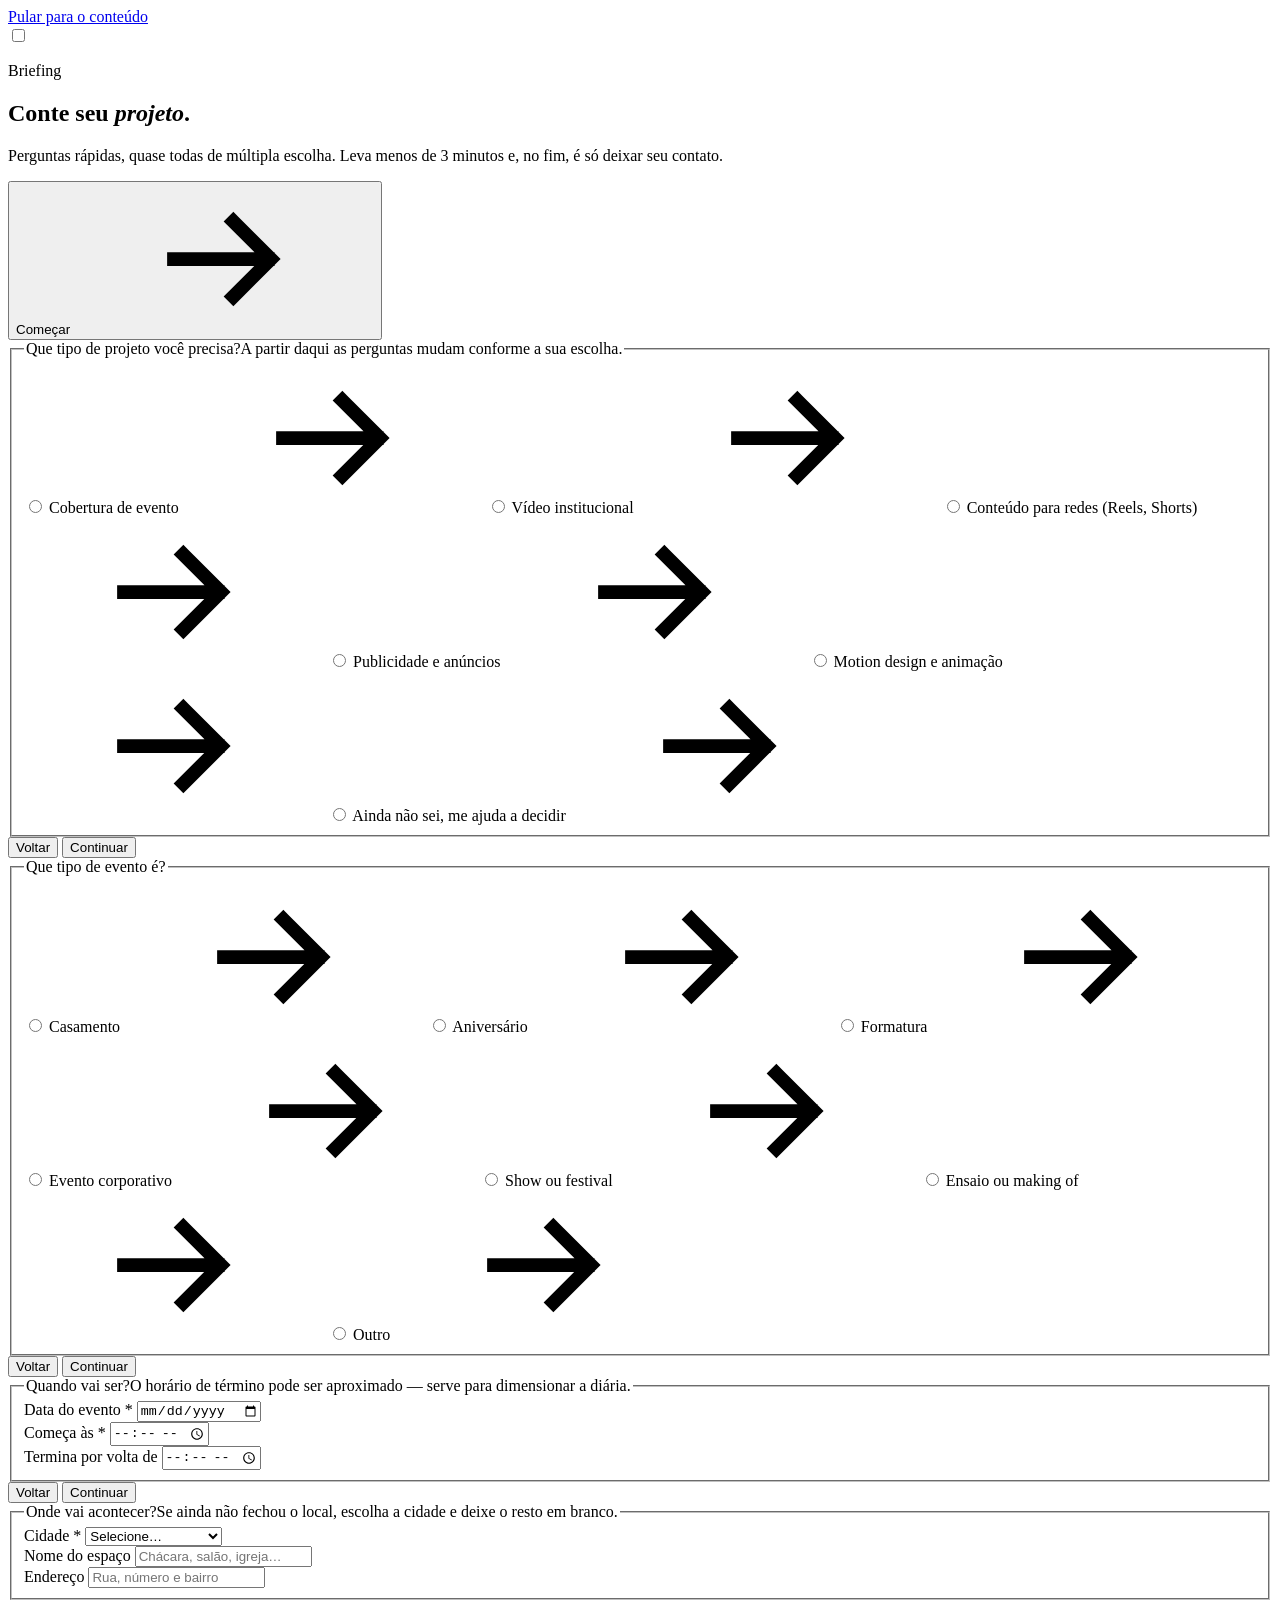
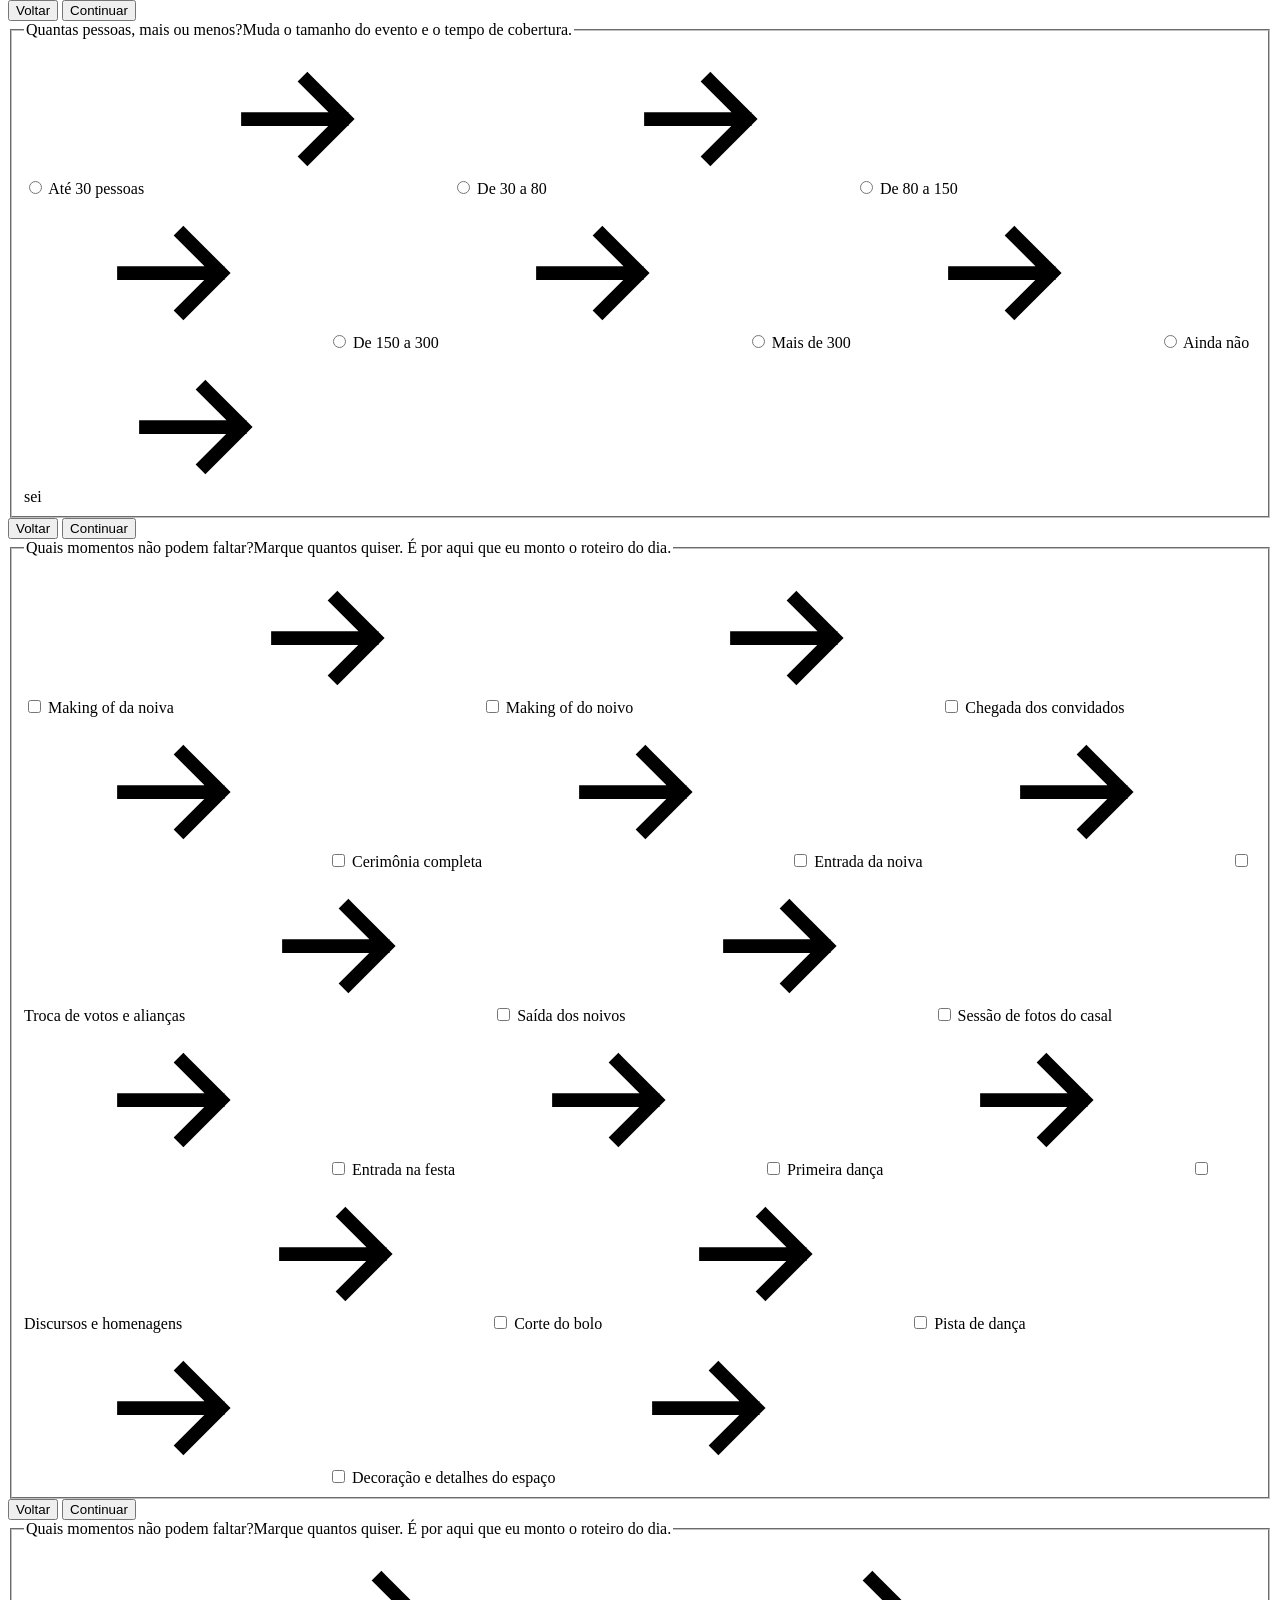
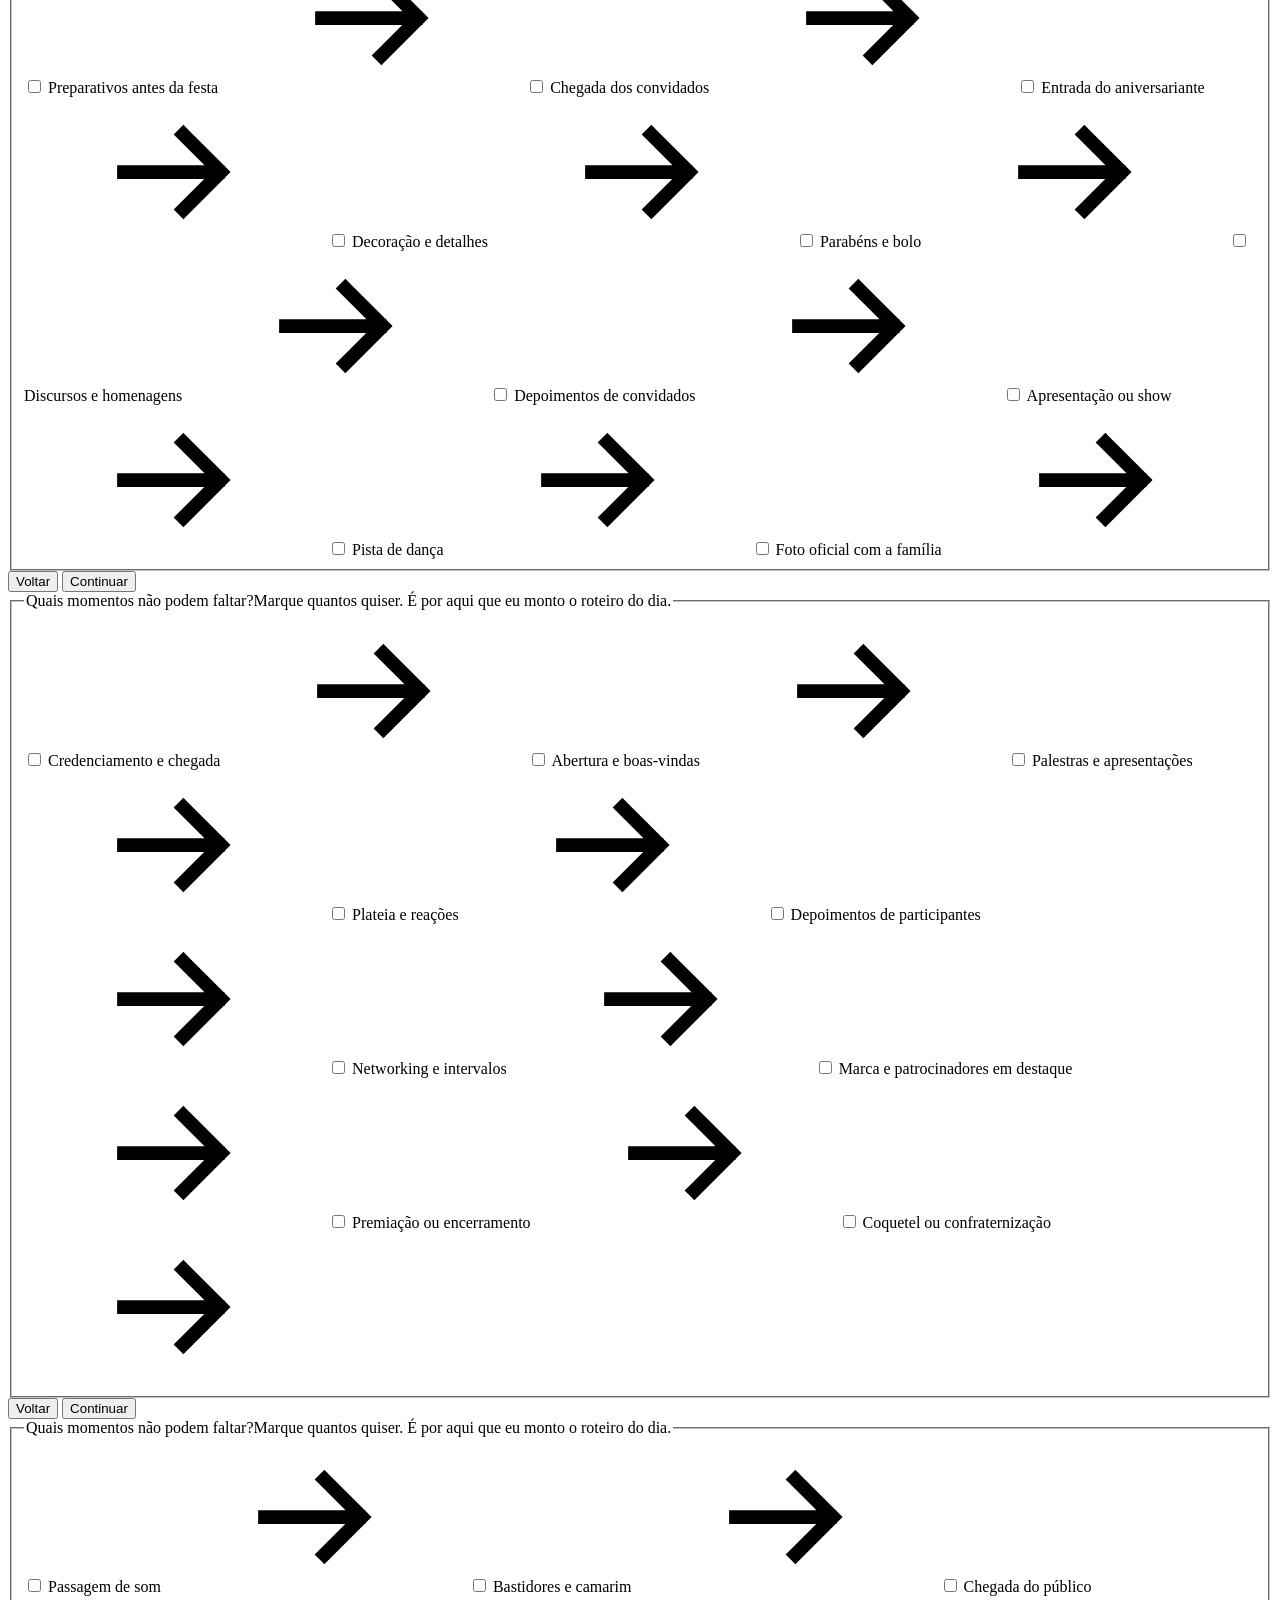
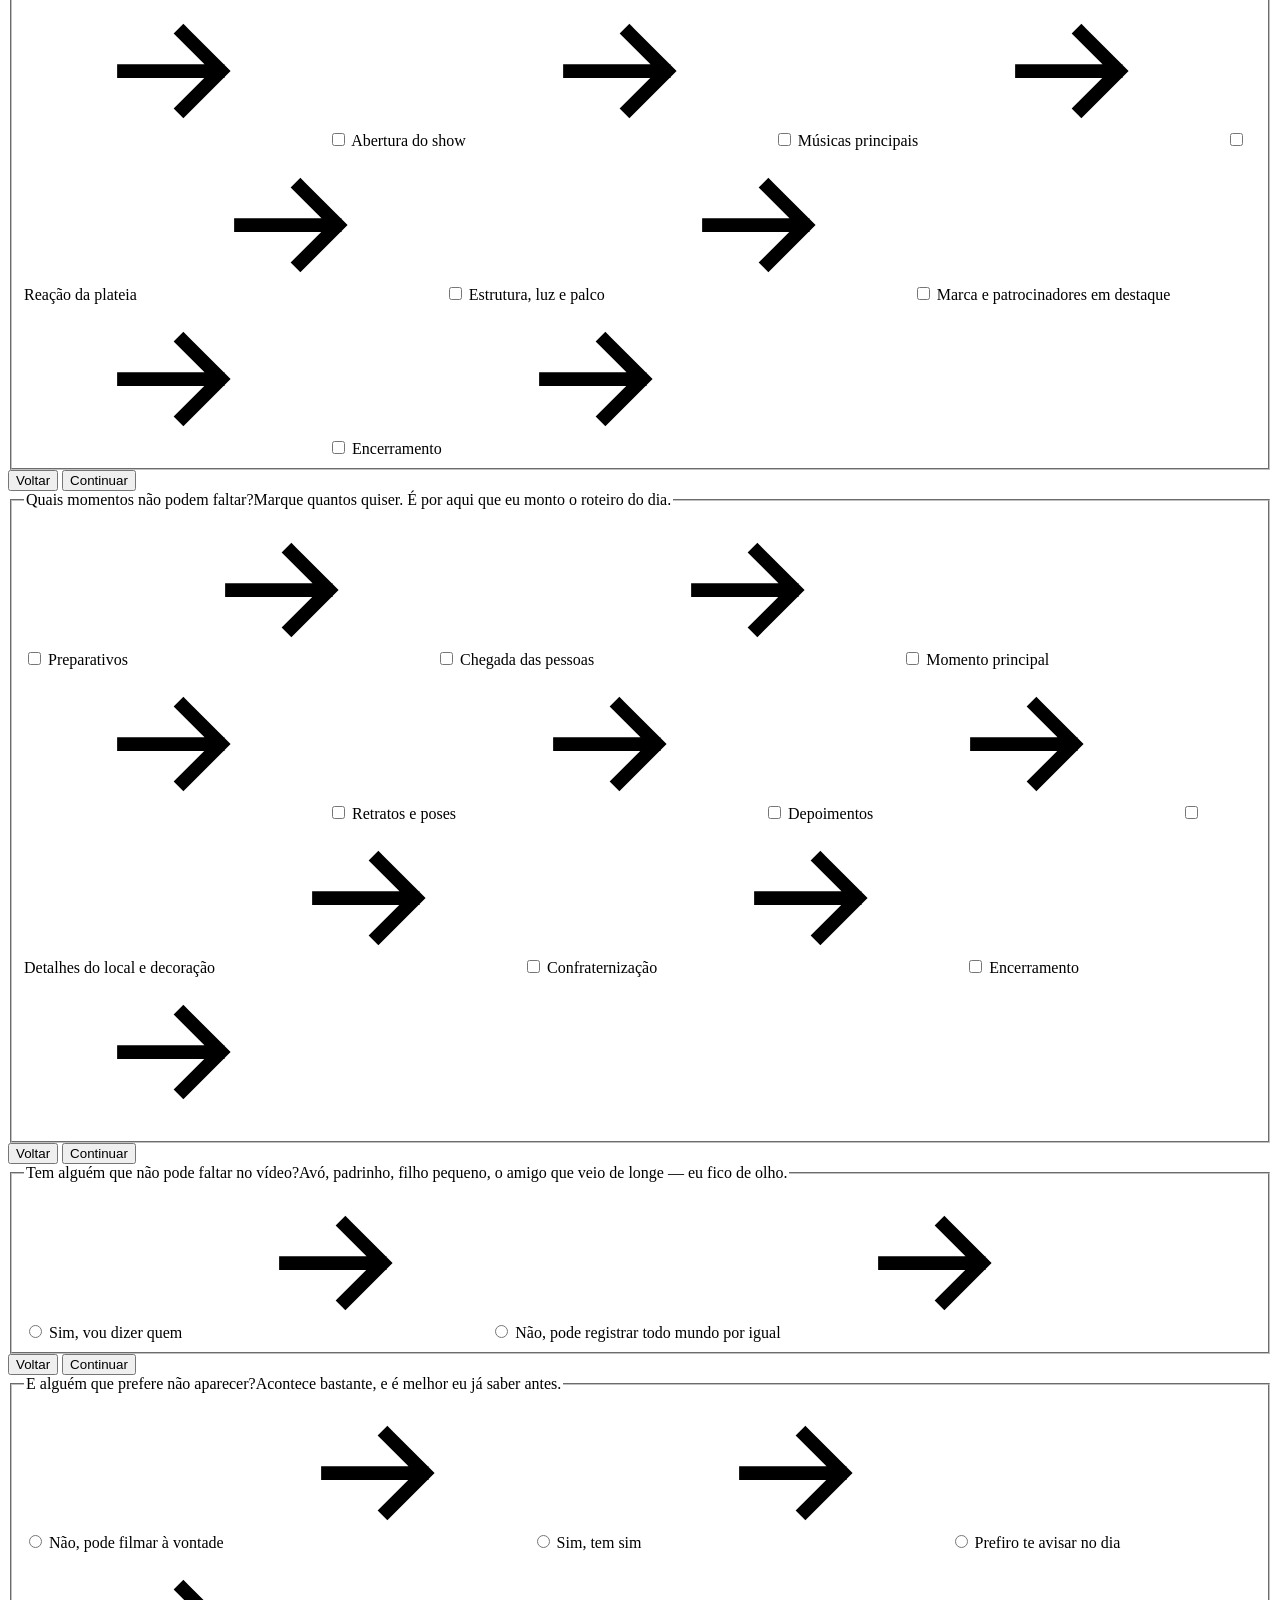
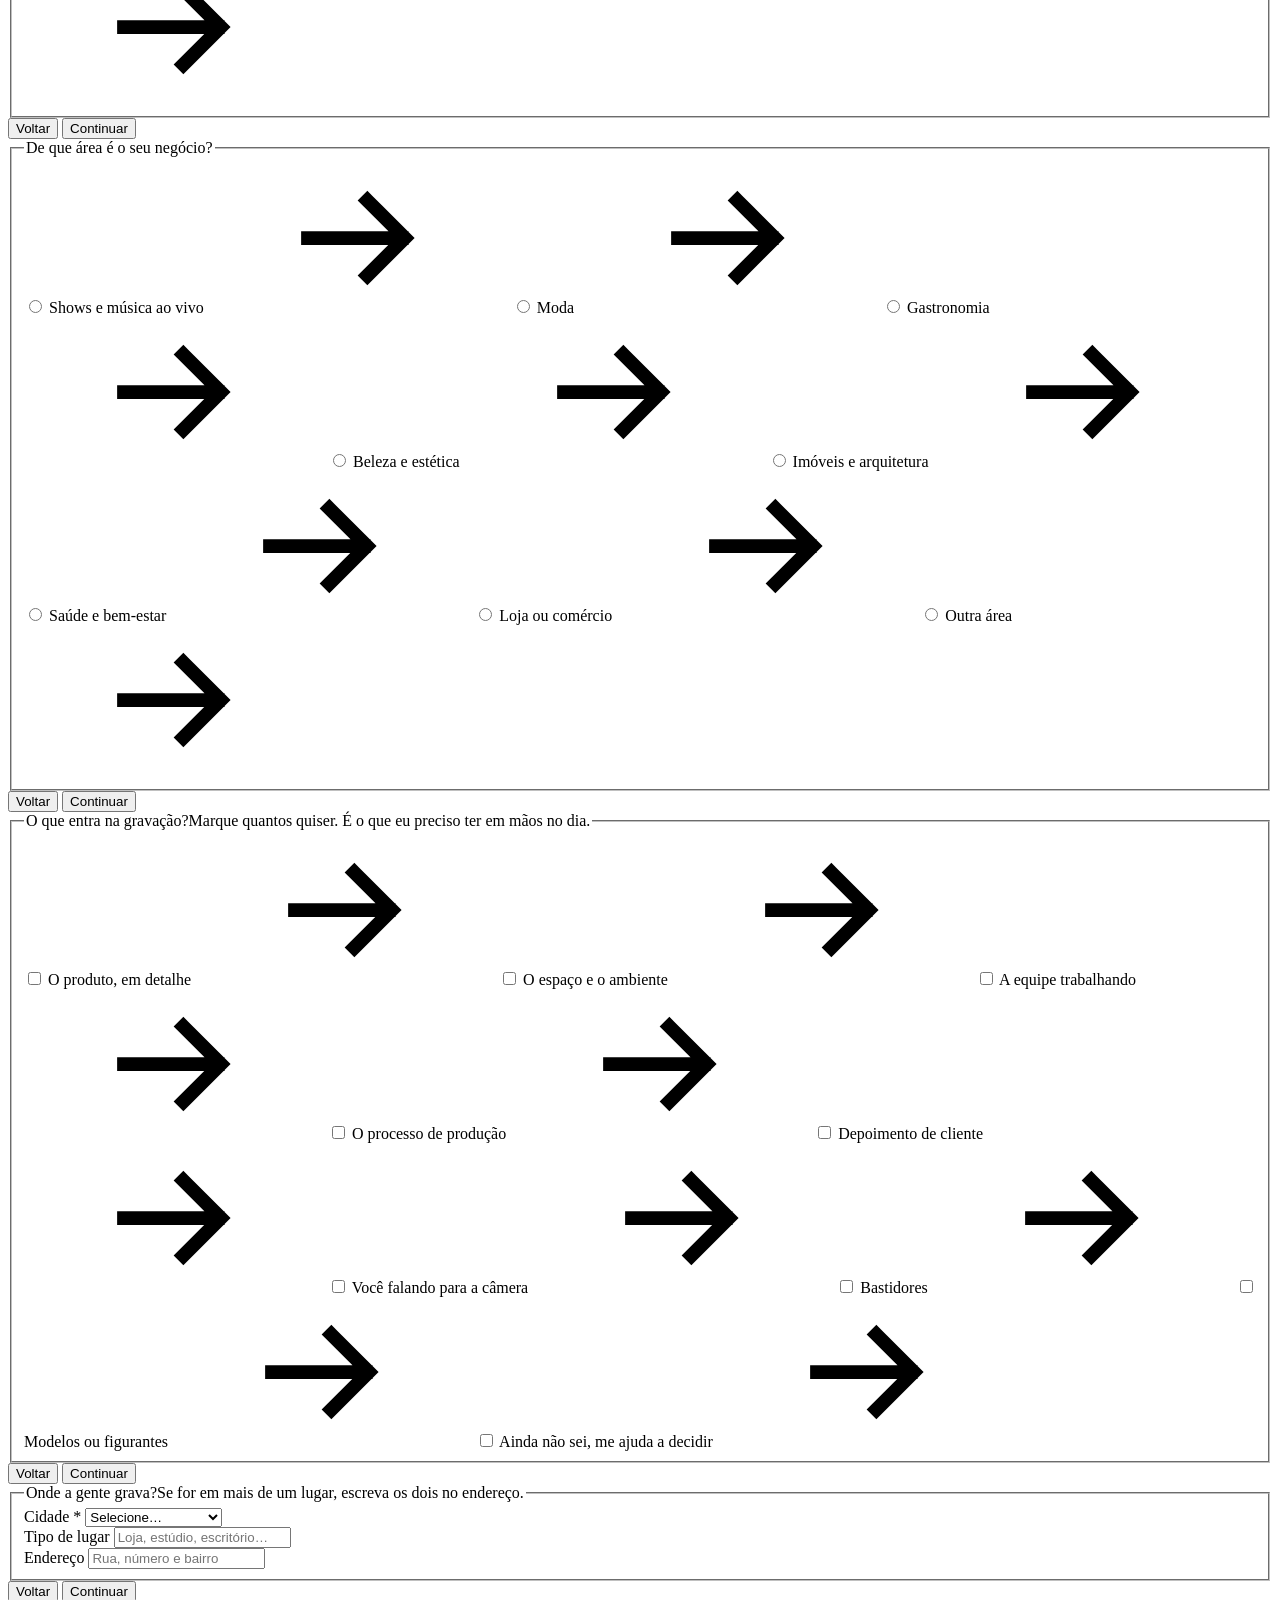
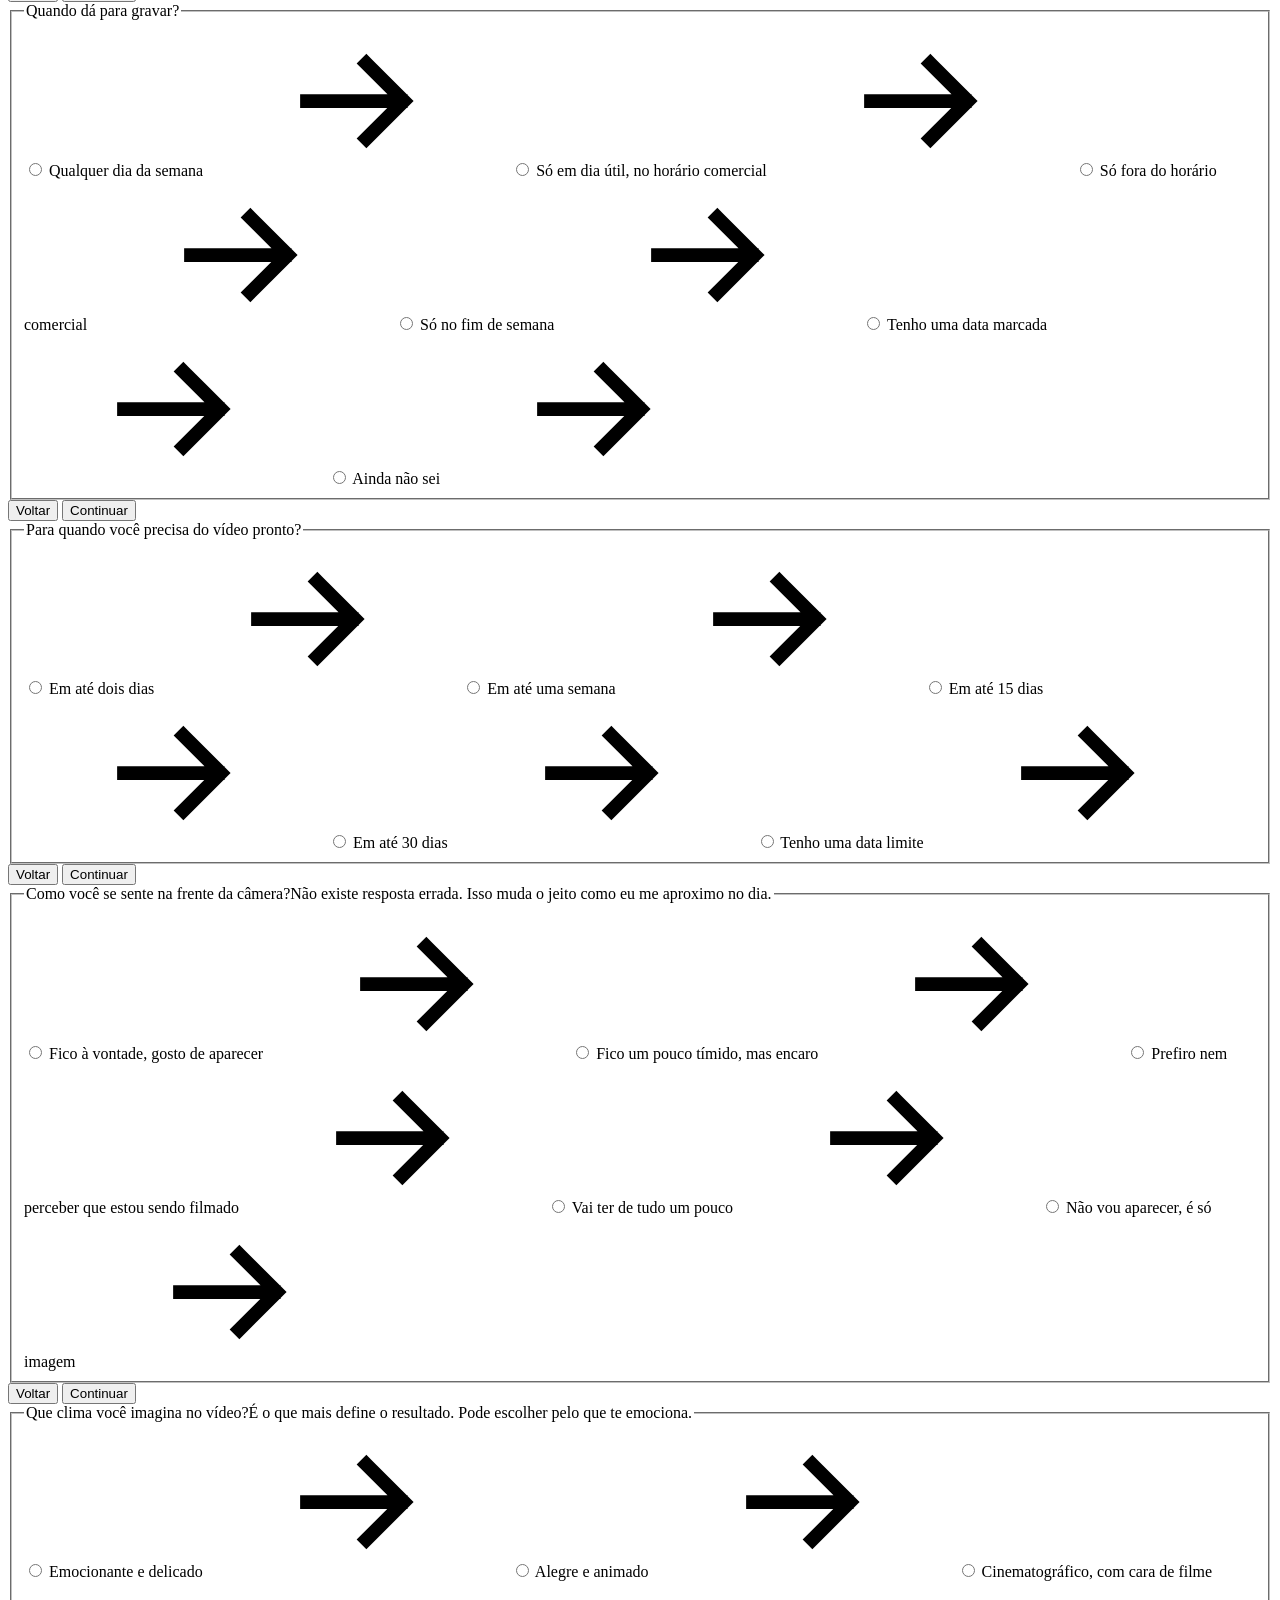
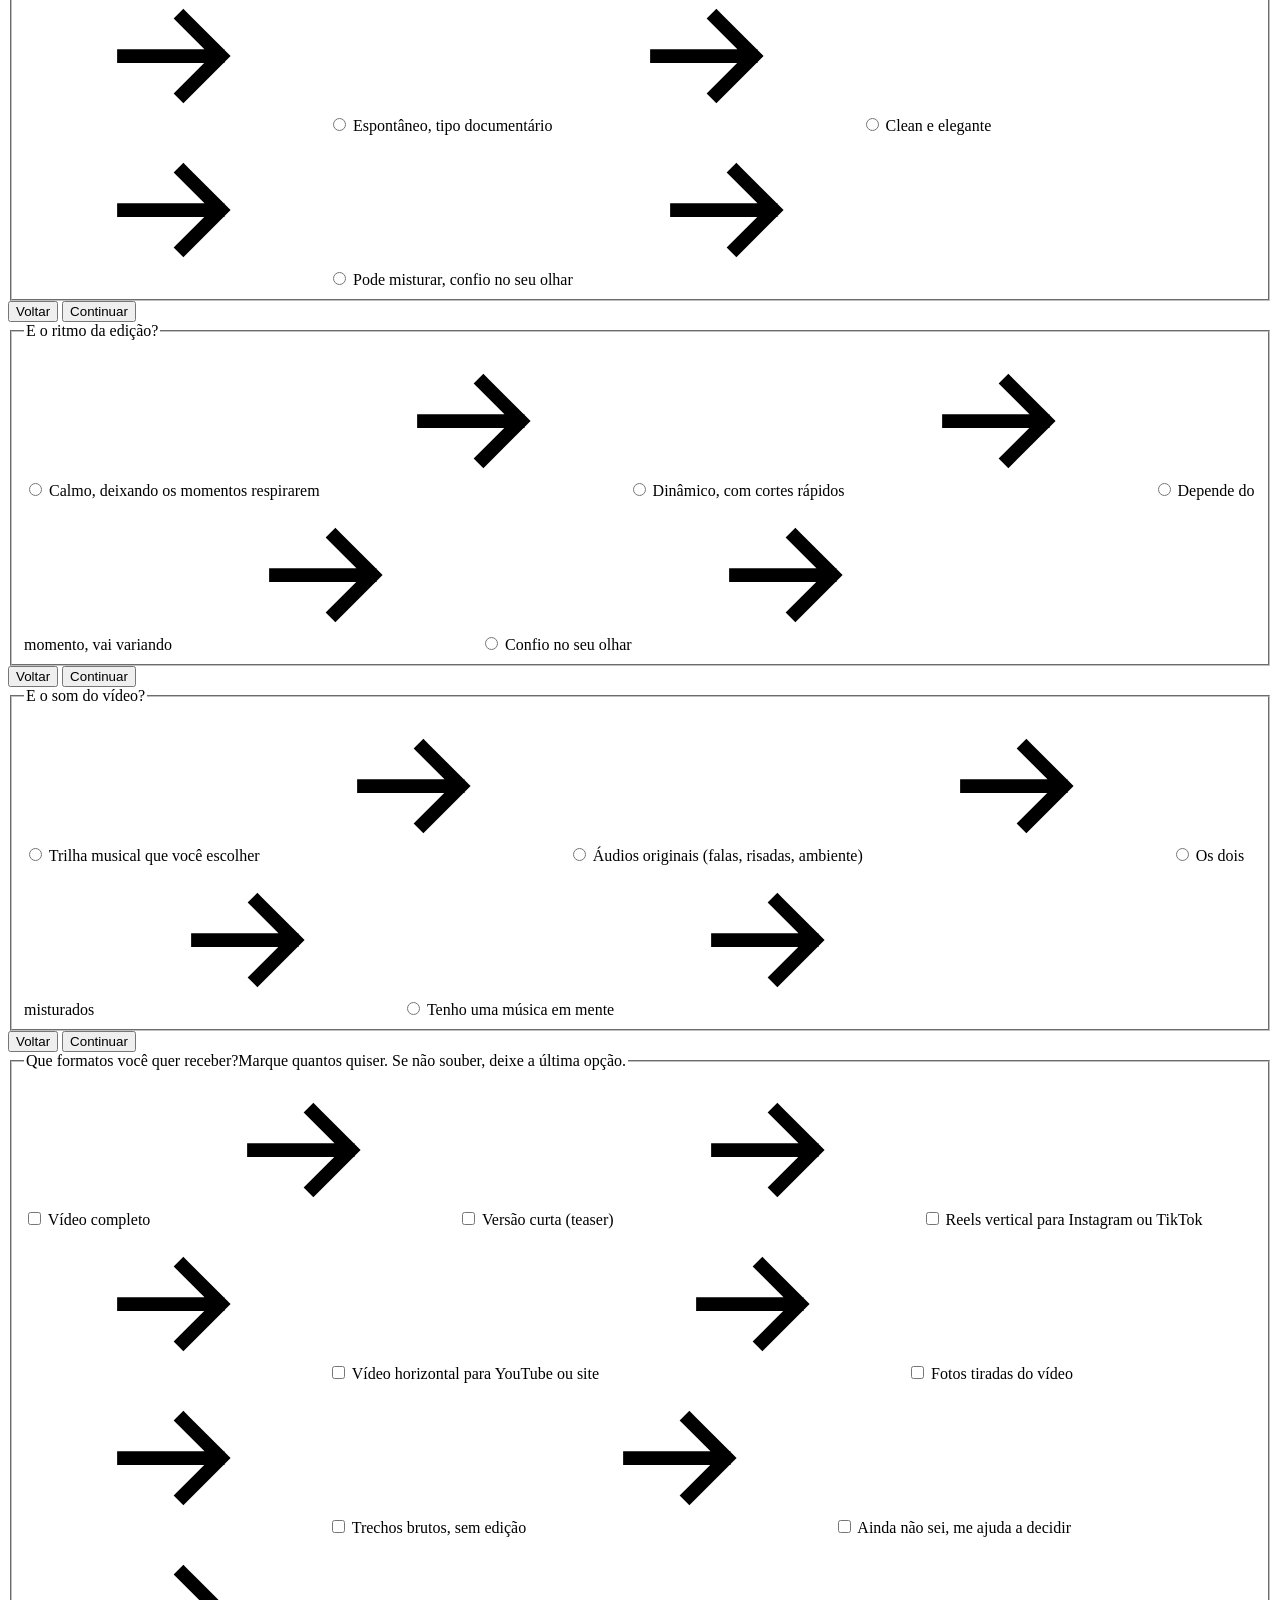
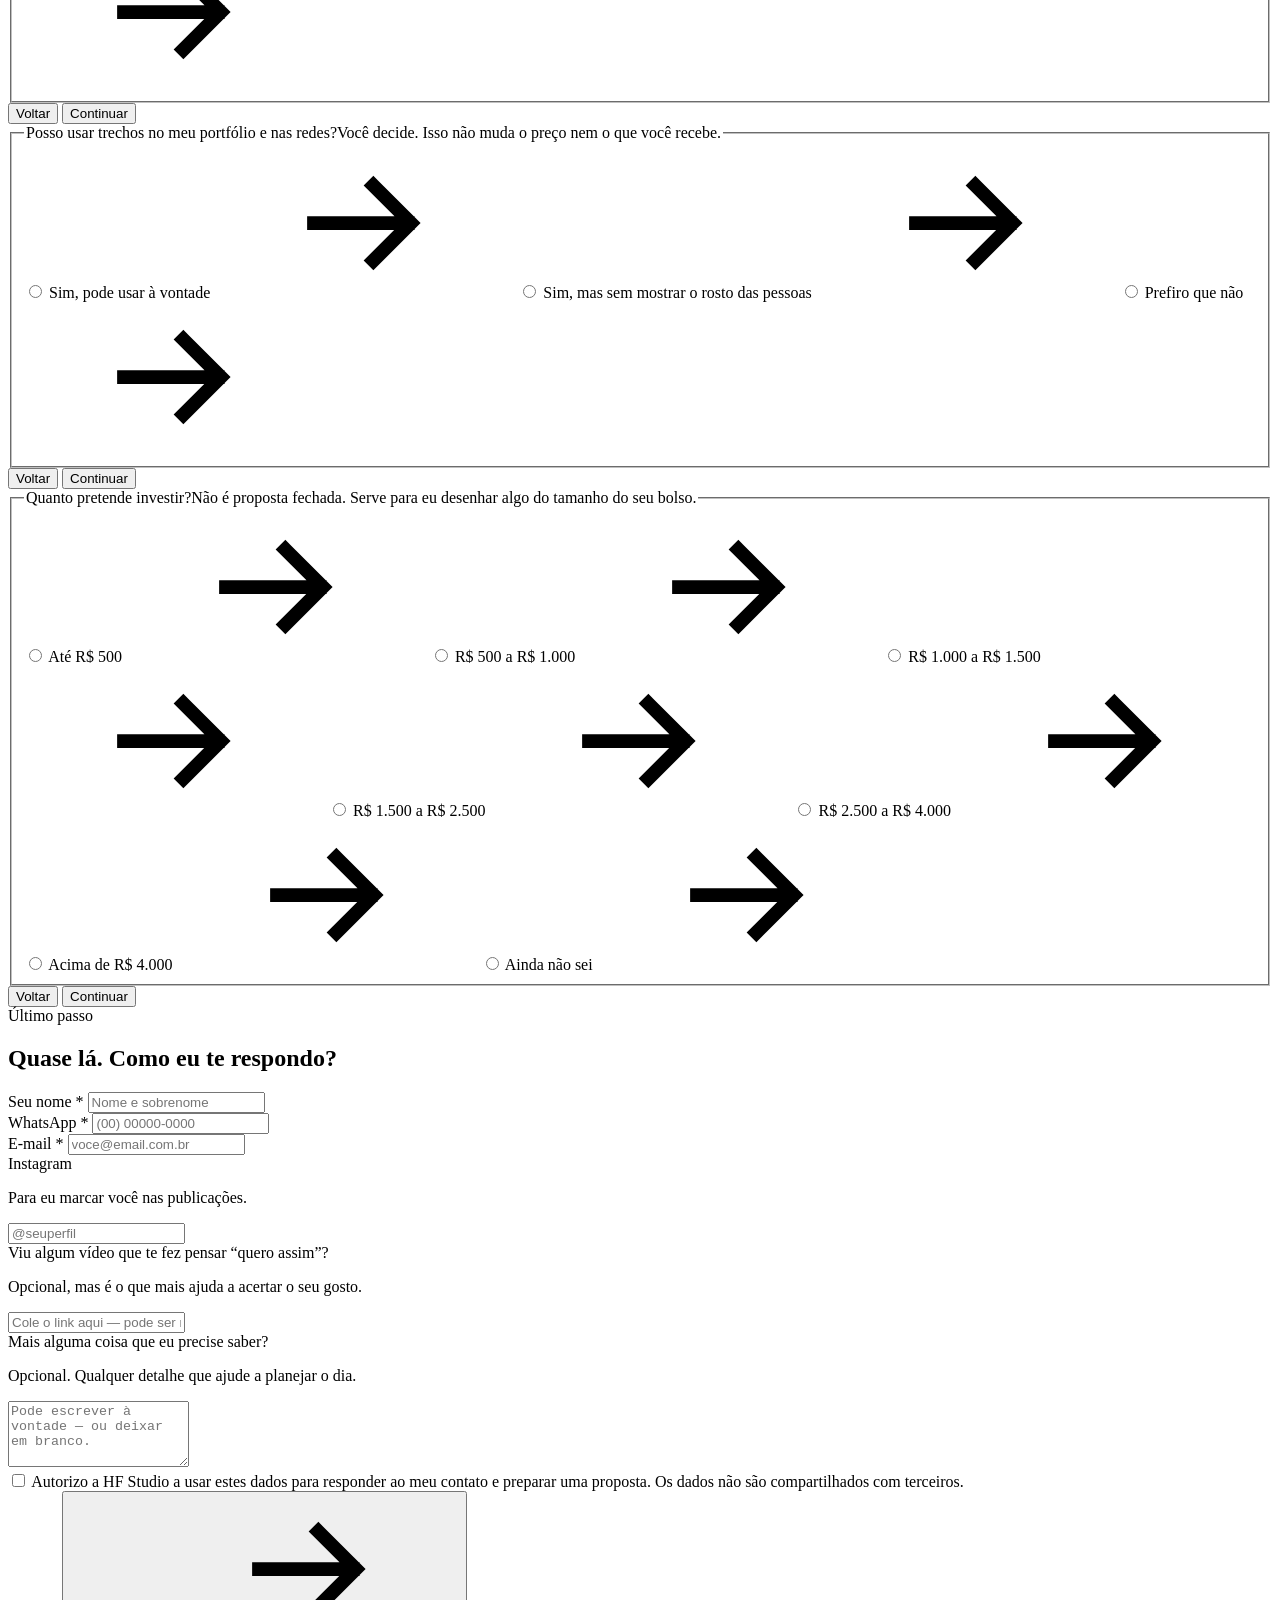
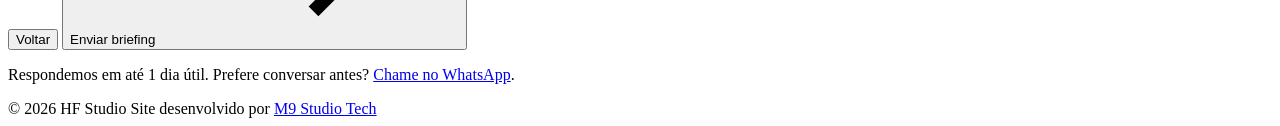
==== commit f73723de: "briefing: canto chanfrado com cor, cidade em lista e ajustes de opções" ====
--- a/briefing/index.html
+++ b/briefing/index.html
@@ -221,12 +221,14 @@
         <fieldset class="quiz-fs">
           <legend class="quiz-legend">
             <span class="label pink" data-step-label=""></span>
-            <span class="t-h2">Onde vai acontecer?</span><span class="quiz-help">Se ainda não fechou o local, escreva a cidade e deixe o resto em branco.</span>
+            <span class="t-h2">Onde vai acontecer?</span><span class="quiz-help">Se ainda não fechou o local, escolha a cidade e deixe o resto em branco.</span>
           </legend>
           <div class="quiz-fields">
 <div class="field">
   <label for="f-cidade">Cidade *</label>
-  <input type="text" id="f-cidade" name="cidade" data-required="&quot;true&quot;" placeholder="Cidade e estado">
+  <select id="f-cidade" name="cidade" data-required="&quot;true&quot;">
+    <option value="" disabled="" selected="">Selecione…</option><option>Montes Claros, MG</option>
+  </select>
 </div>
 
 <div class="field">
@@ -797,7 +799,9 @@
           <div class="quiz-fields">
 <div class="field">
   <label for="f-cidade_com">Cidade *</label>
-  <input type="text" id="f-cidade_com" name="cidade_com" data-required="&quot;true&quot;" placeholder="Cidade e estado">
+  <select id="f-cidade_com" name="cidade_com" data-required="&quot;true&quot;">
+    <option value="" disabled="" selected="">Selecione…</option><option>Montes Claros, MG</option>
+  </select>
 </div>
 
 <div class="field">
@@ -873,8 +877,13 @@
           </legend>
           <div class="quiz-options">
             <label class="opt">
-              <input type="radio" name="prazo" value="O quanto antes">
-              <span class="opt-text">O quanto antes</span>
+              <input type="radio" name="prazo" value="Em até dois dias">
+              <span class="opt-text">Em até dois dias</span>
+              <svg class="opt-tick" aria-hidden="true"><use href="#i-arrow"></use></svg>
+            </label>
+            <label class="opt">
+              <input type="radio" name="prazo" value="Em até uma semana">
+              <span class="opt-text">Em até uma semana</span>
               <svg class="opt-tick" aria-hidden="true"><use href="#i-arrow"></use></svg>
             </label>
             <label class="opt">
@@ -885,11 +894,6 @@
             <label class="opt">
               <input type="radio" name="prazo" value="Em até 30 dias">
               <span class="opt-text">Em até 30 dias</span>
-              <svg class="opt-tick" aria-hidden="true"><use href="#i-arrow"></use></svg>
-            </label>
-            <label class="opt">
-              <input type="radio" name="prazo" value="Mais de 30 dias">
-              <span class="opt-text">Mais de 30 dias</span>
               <svg class="opt-tick" aria-hidden="true"><use href="#i-arrow"></use></svg>
             </label>
             <label class="opt">
@@ -912,22 +916,22 @@
         <fieldset class="quiz-fs">
           <legend class="quiz-legend">
             <span class="label pink" data-step-label=""></span>
-            <span class="t-h2">Como vocês se sentem na frente da câmera?</span><span class="quiz-help">Não existe resposta errada. Isso muda o jeito como eu me aproximo no dia.</span>
-          </legend>
-          <div class="quiz-options">
-            <label class="opt">
-              <input type="radio" name="camera" value="À vontade, adoram aparecer">
-              <span class="opt-text">À vontade, adoram aparecer</span>
-              <svg class="opt-tick" aria-hidden="true"><use href="#i-arrow"></use></svg>
-            </label>
-            <label class="opt">
-              <input type="radio" name="camera" value="Um pouco tímidos, mas topam">
-              <span class="opt-text">Um pouco tímidos, mas topam</span>
-              <svg class="opt-tick" aria-hidden="true"><use href="#i-arrow"></use></svg>
-            </label>
-            <label class="opt">
-              <input type="radio" name="camera" value="Preferem nem perceber que estão sendo filmados">
-              <span class="opt-text">Preferem nem perceber que estão sendo filmados</span>
+            <span class="t-h2">Como você se sente na frente da câmera?</span><span class="quiz-help">Não existe resposta errada. Isso muda o jeito como eu me aproximo no dia.</span>
+          </legend>
+          <div class="quiz-options">
+            <label class="opt">
+              <input type="radio" name="camera" value="Fico à vontade, gosto de aparecer">
+              <span class="opt-text">Fico à vontade, gosto de aparecer</span>
+              <svg class="opt-tick" aria-hidden="true"><use href="#i-arrow"></use></svg>
+            </label>
+            <label class="opt">
+              <input type="radio" name="camera" value="Fico um pouco tímido, mas encaro">
+              <span class="opt-text">Fico um pouco tímido, mas encaro</span>
+              <svg class="opt-tick" aria-hidden="true"><use href="#i-arrow"></use></svg>
+            </label>
+            <label class="opt">
+              <input type="radio" name="camera" value="Prefiro nem perceber que estou sendo filmado">
+              <span class="opt-text">Prefiro nem perceber que estou sendo filmado</span>
               <svg class="opt-tick" aria-hidden="true"><use href="#i-arrow"></use></svg>
             </label>
             <label class="opt">
@@ -936,8 +940,8 @@
               <svg class="opt-tick" aria-hidden="true"><use href="#i-arrow"></use></svg>
             </label>
             <label class="opt">
-              <input type="radio" name="camera" value="Ninguém aparece, é só imagem">
-              <span class="opt-text">Ninguém aparece, é só imagem</span>
+              <input type="radio" name="camera" value="Não vou aparecer, é só imagem">
+              <span class="opt-text">Não vou aparecer, é só imagem</span>
               <svg class="opt-tick" aria-hidden="true"><use href="#i-arrow"></use></svg>
             </label>
           </div>
@@ -1149,28 +1153,33 @@
           </legend>
           <div class="quiz-options">
             <label class="opt">
-              <input type="radio" name="investimento" value="Até R$ 1.000">
-              <span class="opt-text">Até R$ 1.000</span>
-              <svg class="opt-tick" aria-hidden="true"><use href="#i-arrow"></use></svg>
-            </label>
-            <label class="opt">
-              <input type="radio" name="investimento" value="R$ 1.000 a R$ 3.000">
-              <span class="opt-text">R$ 1.000 a R$ 3.000</span>
-              <svg class="opt-tick" aria-hidden="true"><use href="#i-arrow"></use></svg>
-            </label>
-            <label class="opt">
-              <input type="radio" name="investimento" value="R$ 3.000 a R$ 6.000">
-              <span class="opt-text">R$ 3.000 a R$ 6.000</span>
-              <svg class="opt-tick" aria-hidden="true"><use href="#i-arrow"></use></svg>
-            </label>
-            <label class="opt">
-              <input type="radio" name="investimento" value="R$ 6.000 a R$ 12.000">
-              <span class="opt-text">R$ 6.000 a R$ 12.000</span>
-              <svg class="opt-tick" aria-hidden="true"><use href="#i-arrow"></use></svg>
-            </label>
-            <label class="opt">
-              <input type="radio" name="investimento" value="Acima de R$ 12.000">
-              <span class="opt-text">Acima de R$ 12.000</span>
+              <input type="radio" name="investimento" value="Até R$ 500">
+              <span class="opt-text">Até R$ 500</span>
+              <svg class="opt-tick" aria-hidden="true"><use href="#i-arrow"></use></svg>
+            </label>
+            <label class="opt">
+              <input type="radio" name="investimento" value="R$ 500 a R$ 1.000">
+              <span class="opt-text">R$ 500 a R$ 1.000</span>
+              <svg class="opt-tick" aria-hidden="true"><use href="#i-arrow"></use></svg>
+            </label>
+            <label class="opt">
+              <input type="radio" name="investimento" value="R$ 1.000 a R$ 1.500">
+              <span class="opt-text">R$ 1.000 a R$ 1.500</span>
+              <svg class="opt-tick" aria-hidden="true"><use href="#i-arrow"></use></svg>
+            </label>
+            <label class="opt">
+              <input type="radio" name="investimento" value="R$ 1.500 a R$ 2.500">
+              <span class="opt-text">R$ 1.500 a R$ 2.500</span>
+              <svg class="opt-tick" aria-hidden="true"><use href="#i-arrow"></use></svg>
+            </label>
+            <label class="opt">
+              <input type="radio" name="investimento" value="R$ 2.500 a R$ 4.000">
+              <span class="opt-text">R$ 2.500 a R$ 4.000</span>
+              <svg class="opt-tick" aria-hidden="true"><use href="#i-arrow"></use></svg>
+            </label>
+            <label class="opt">
+              <input type="radio" name="investimento" value="Acima de R$ 4.000">
+              <span class="opt-text">Acima de R$ 4.000</span>
               <svg class="opt-tick" aria-hidden="true"><use href="#i-arrow"></use></svg>
             </label>
             <label class="opt">
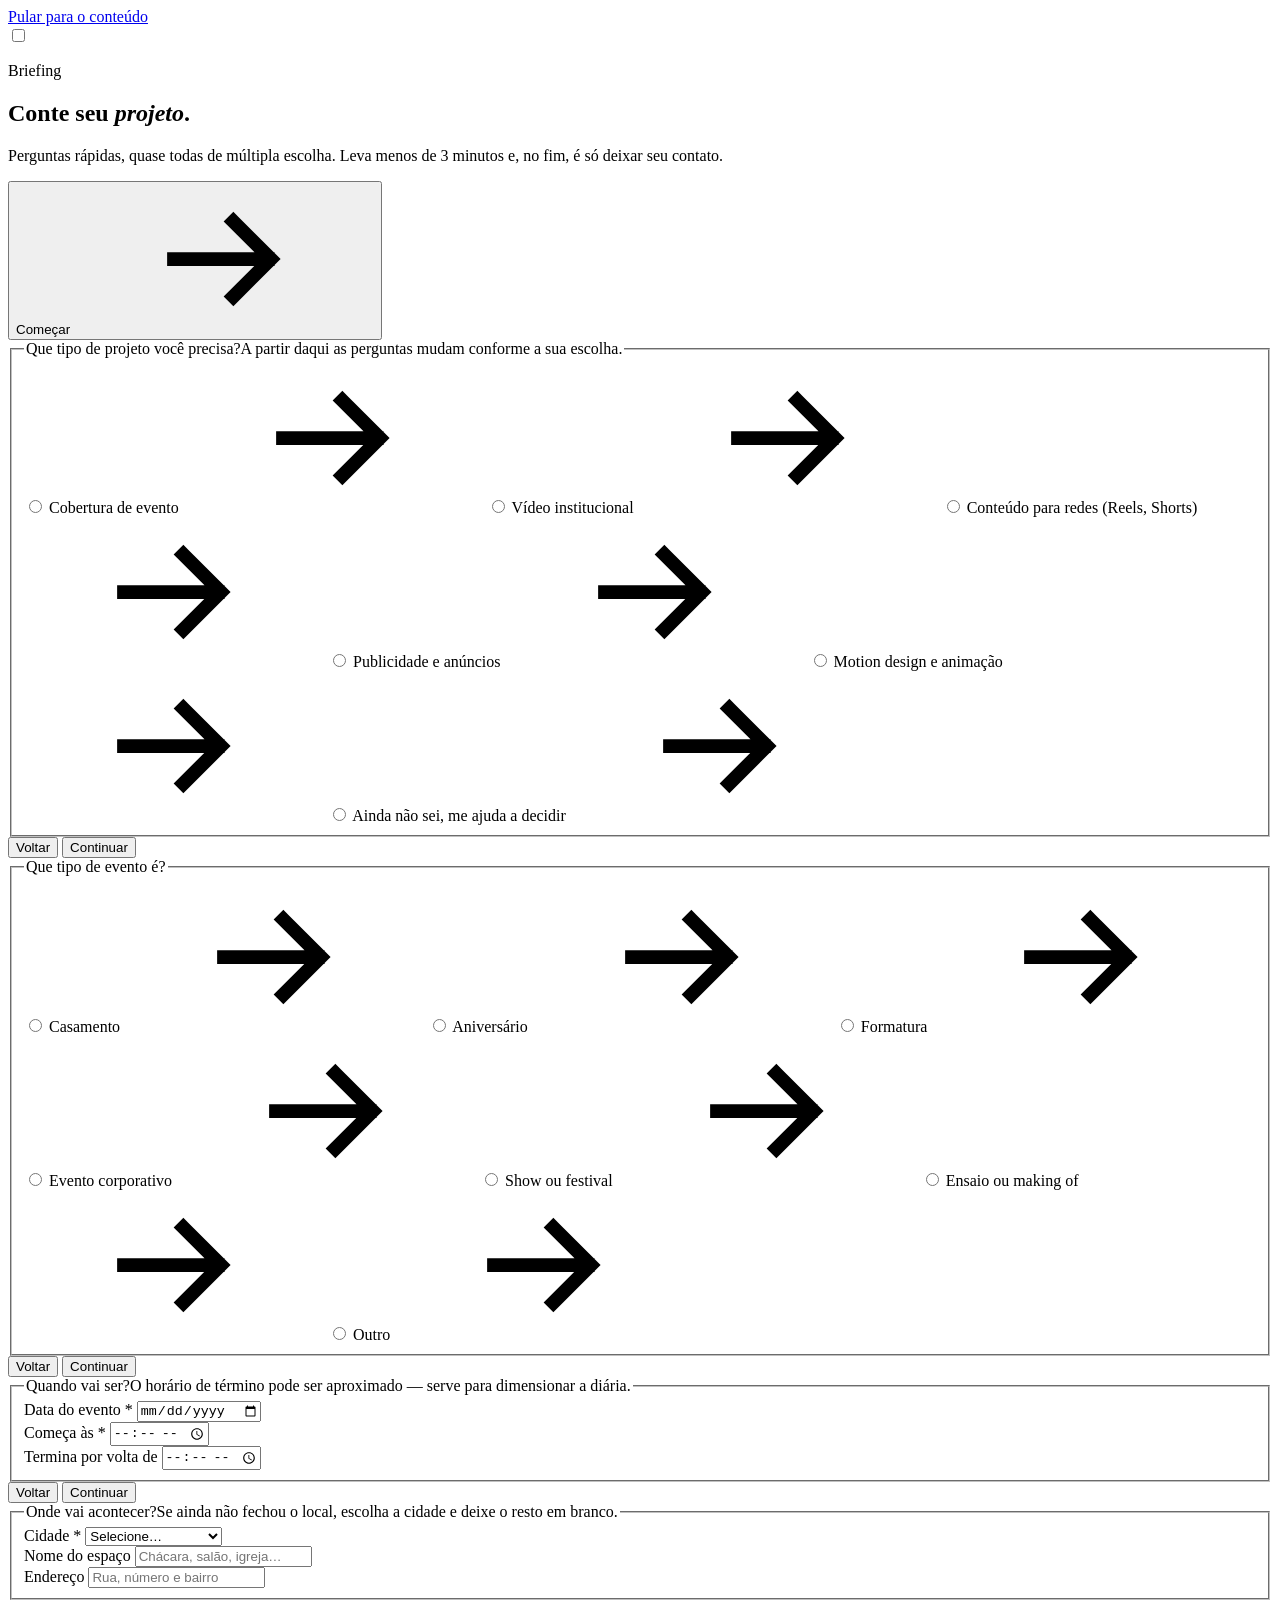
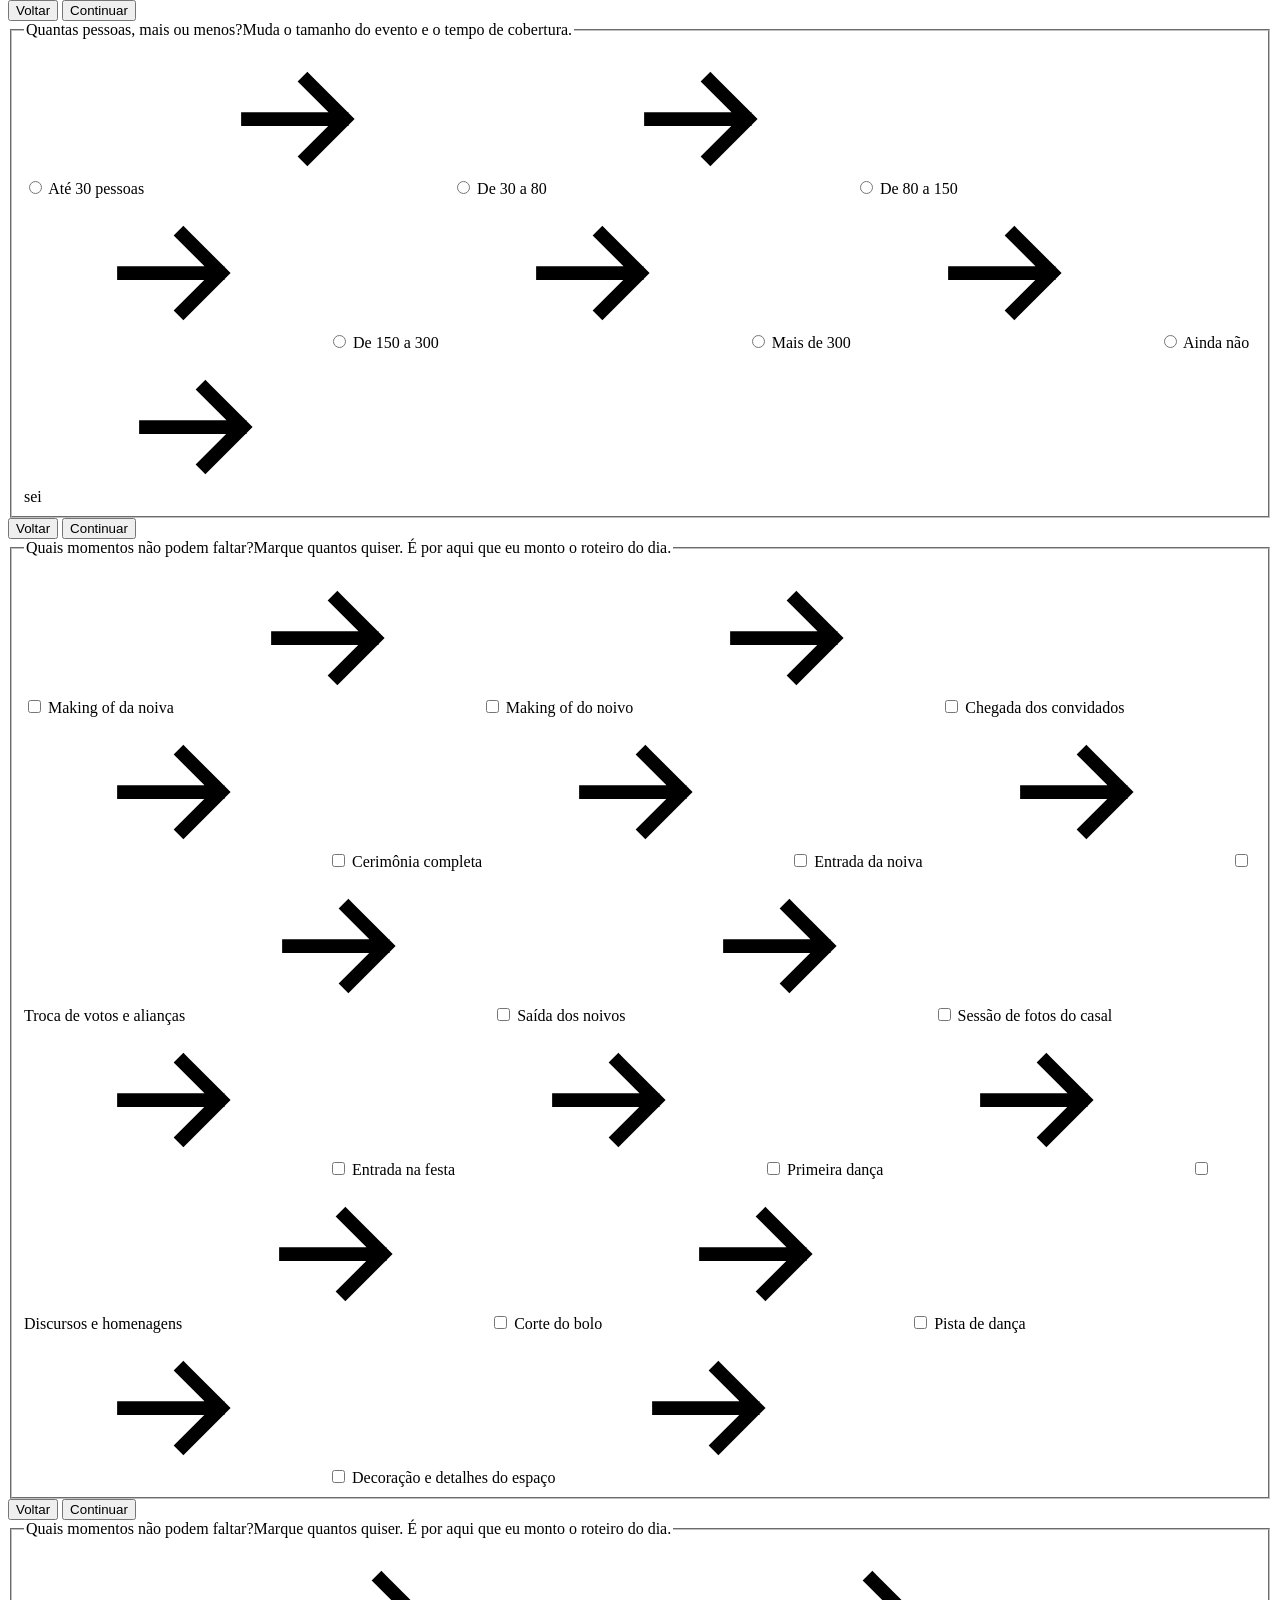
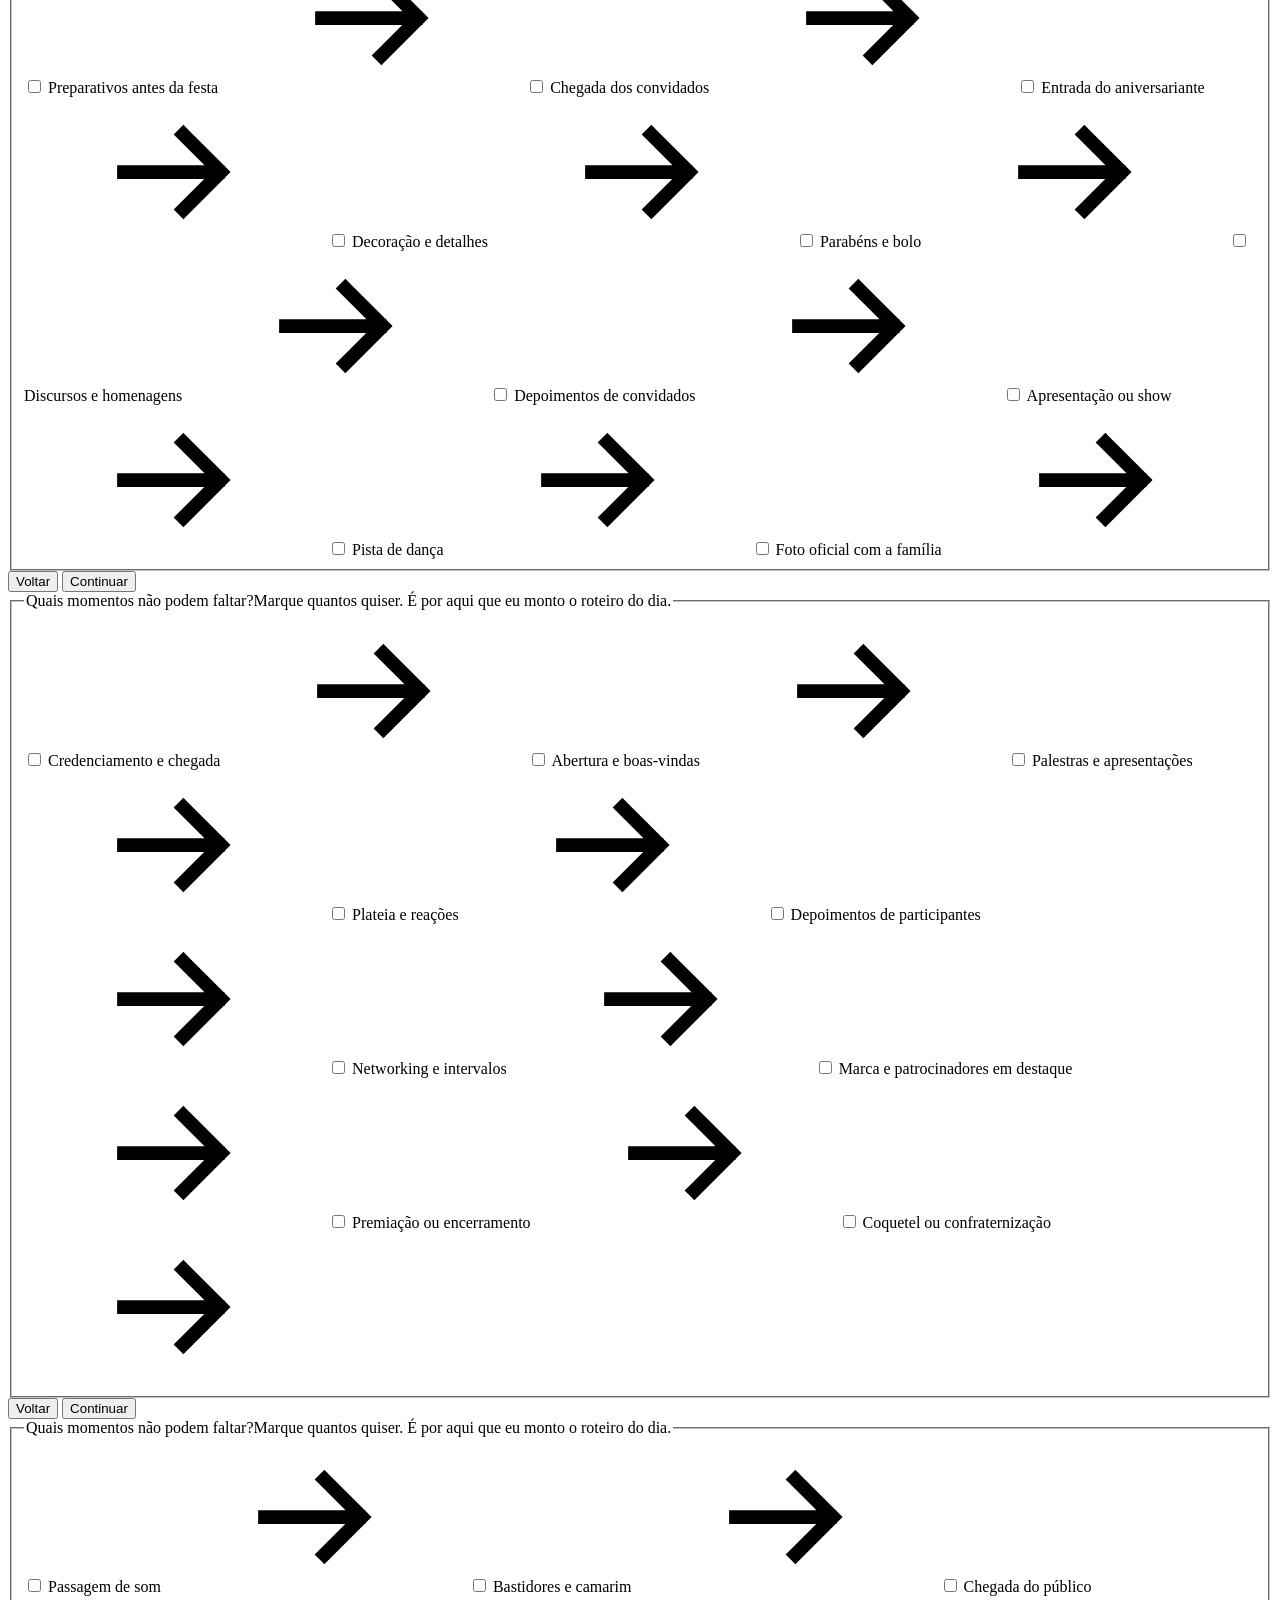
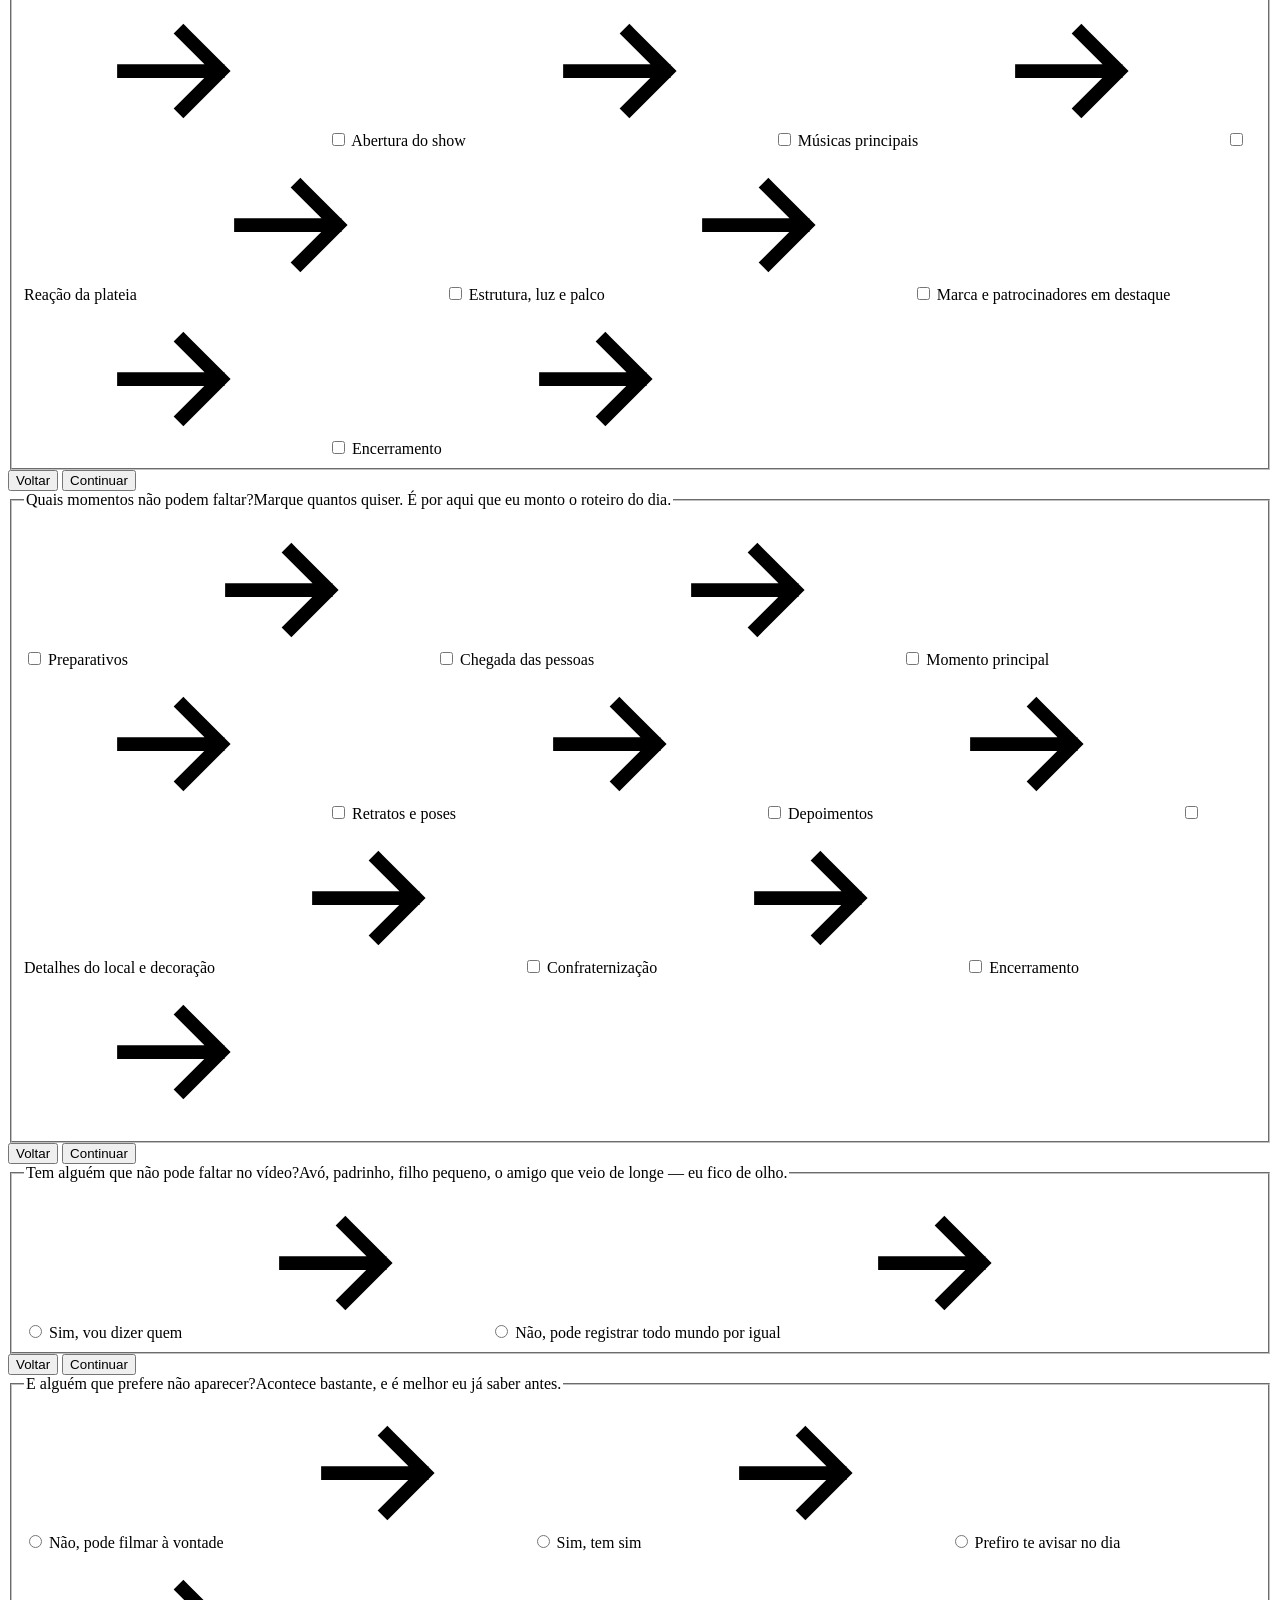
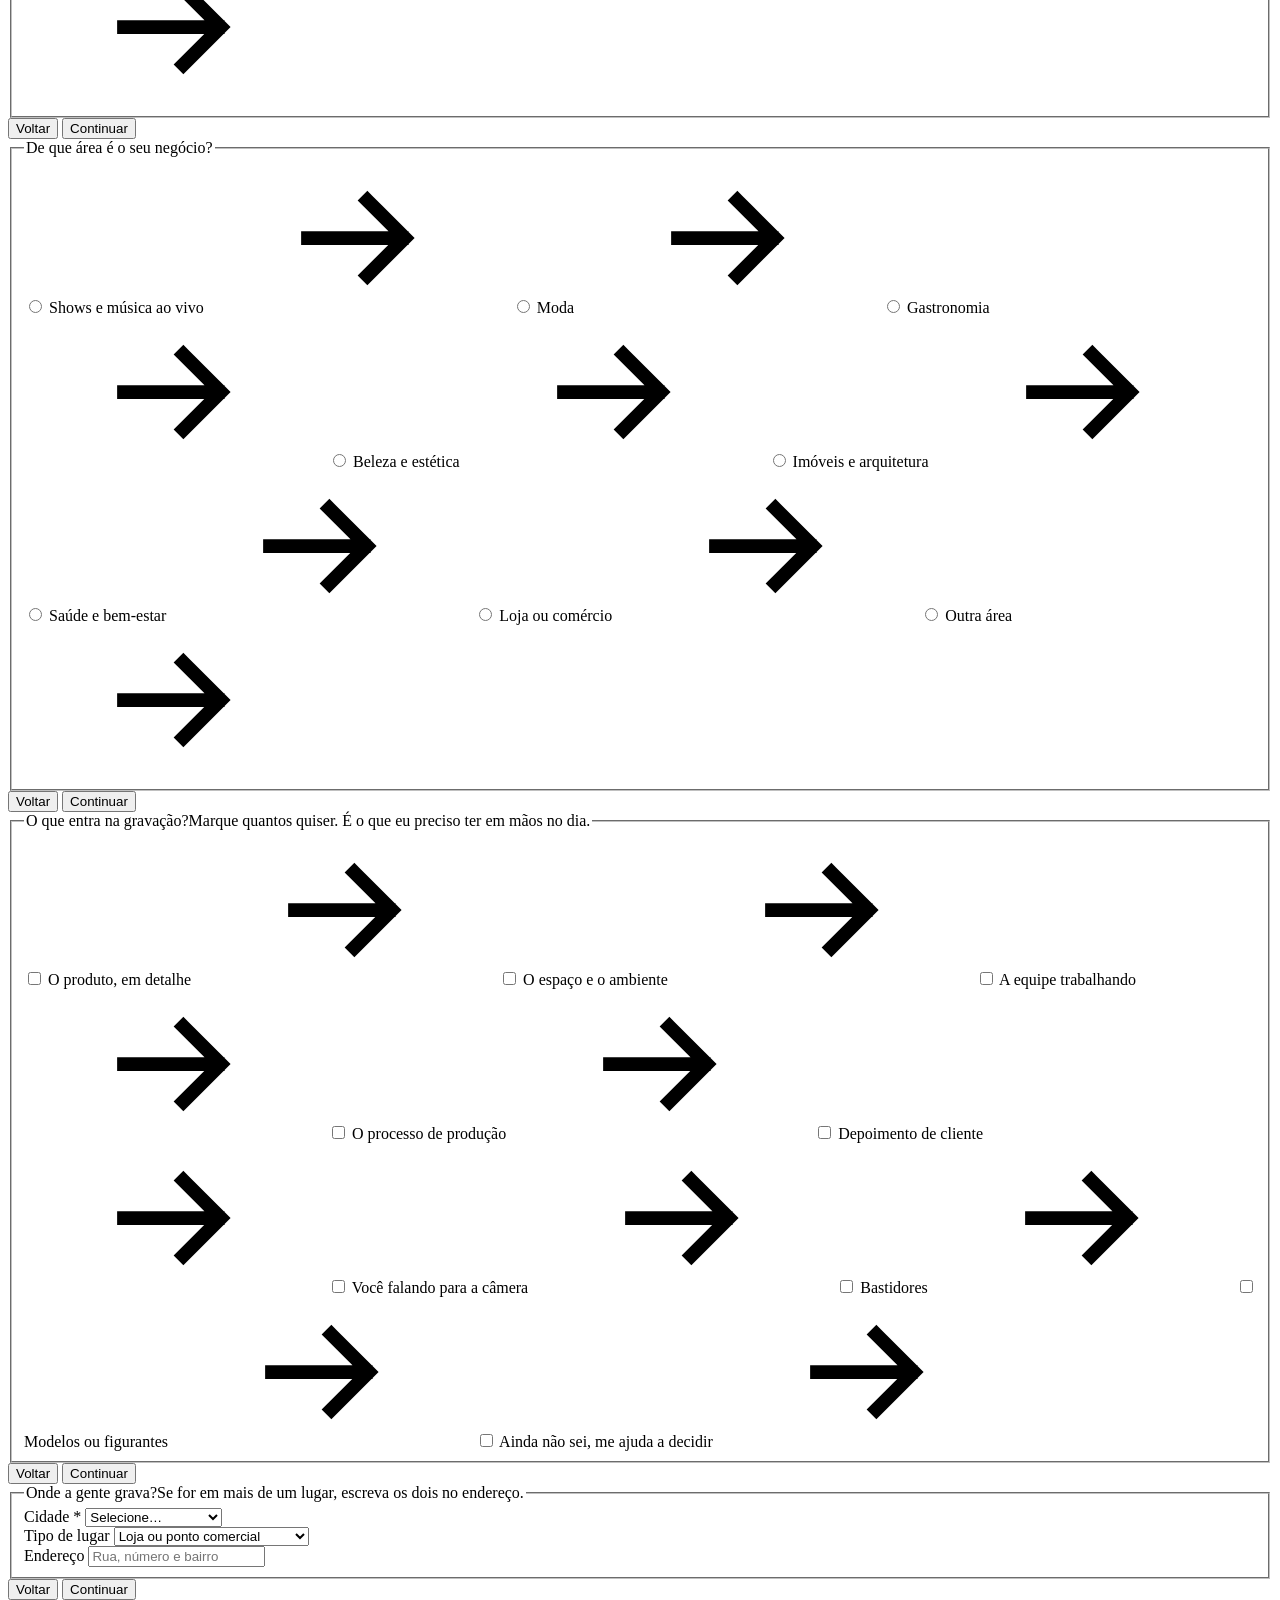
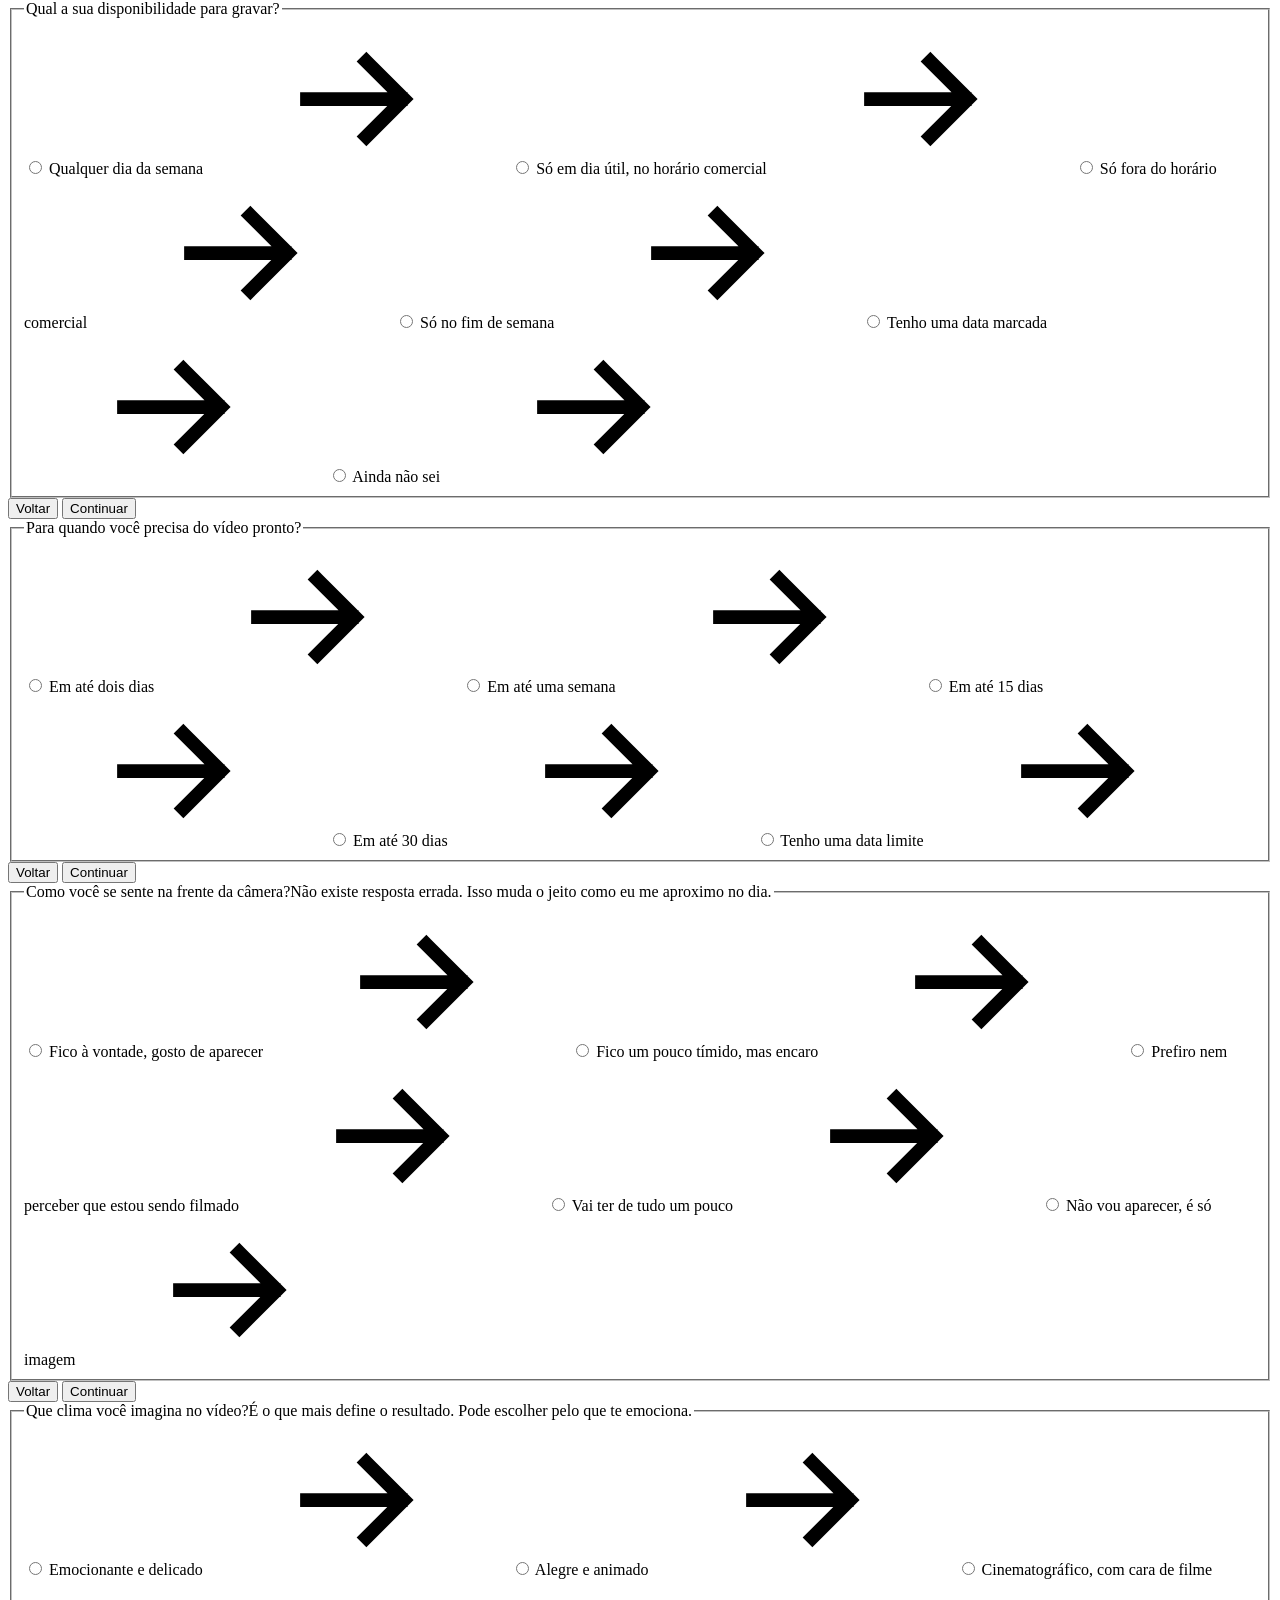
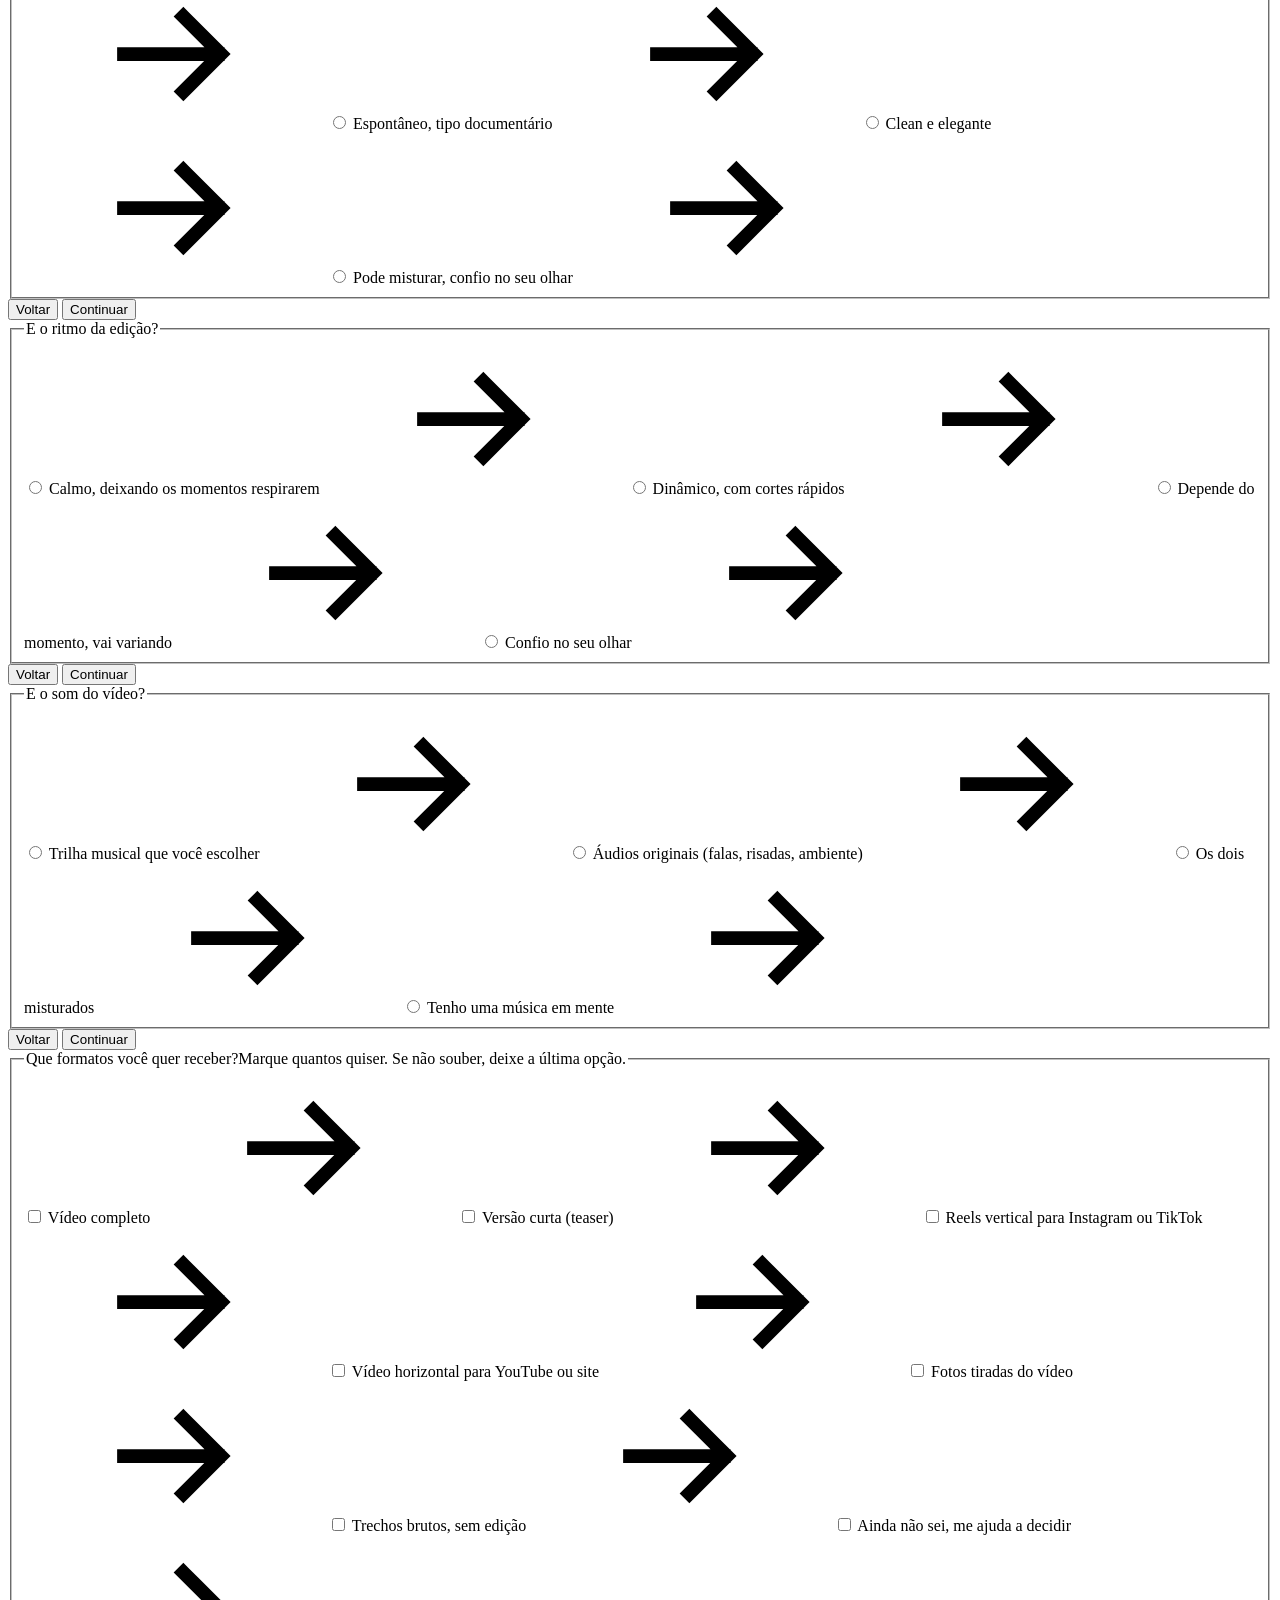
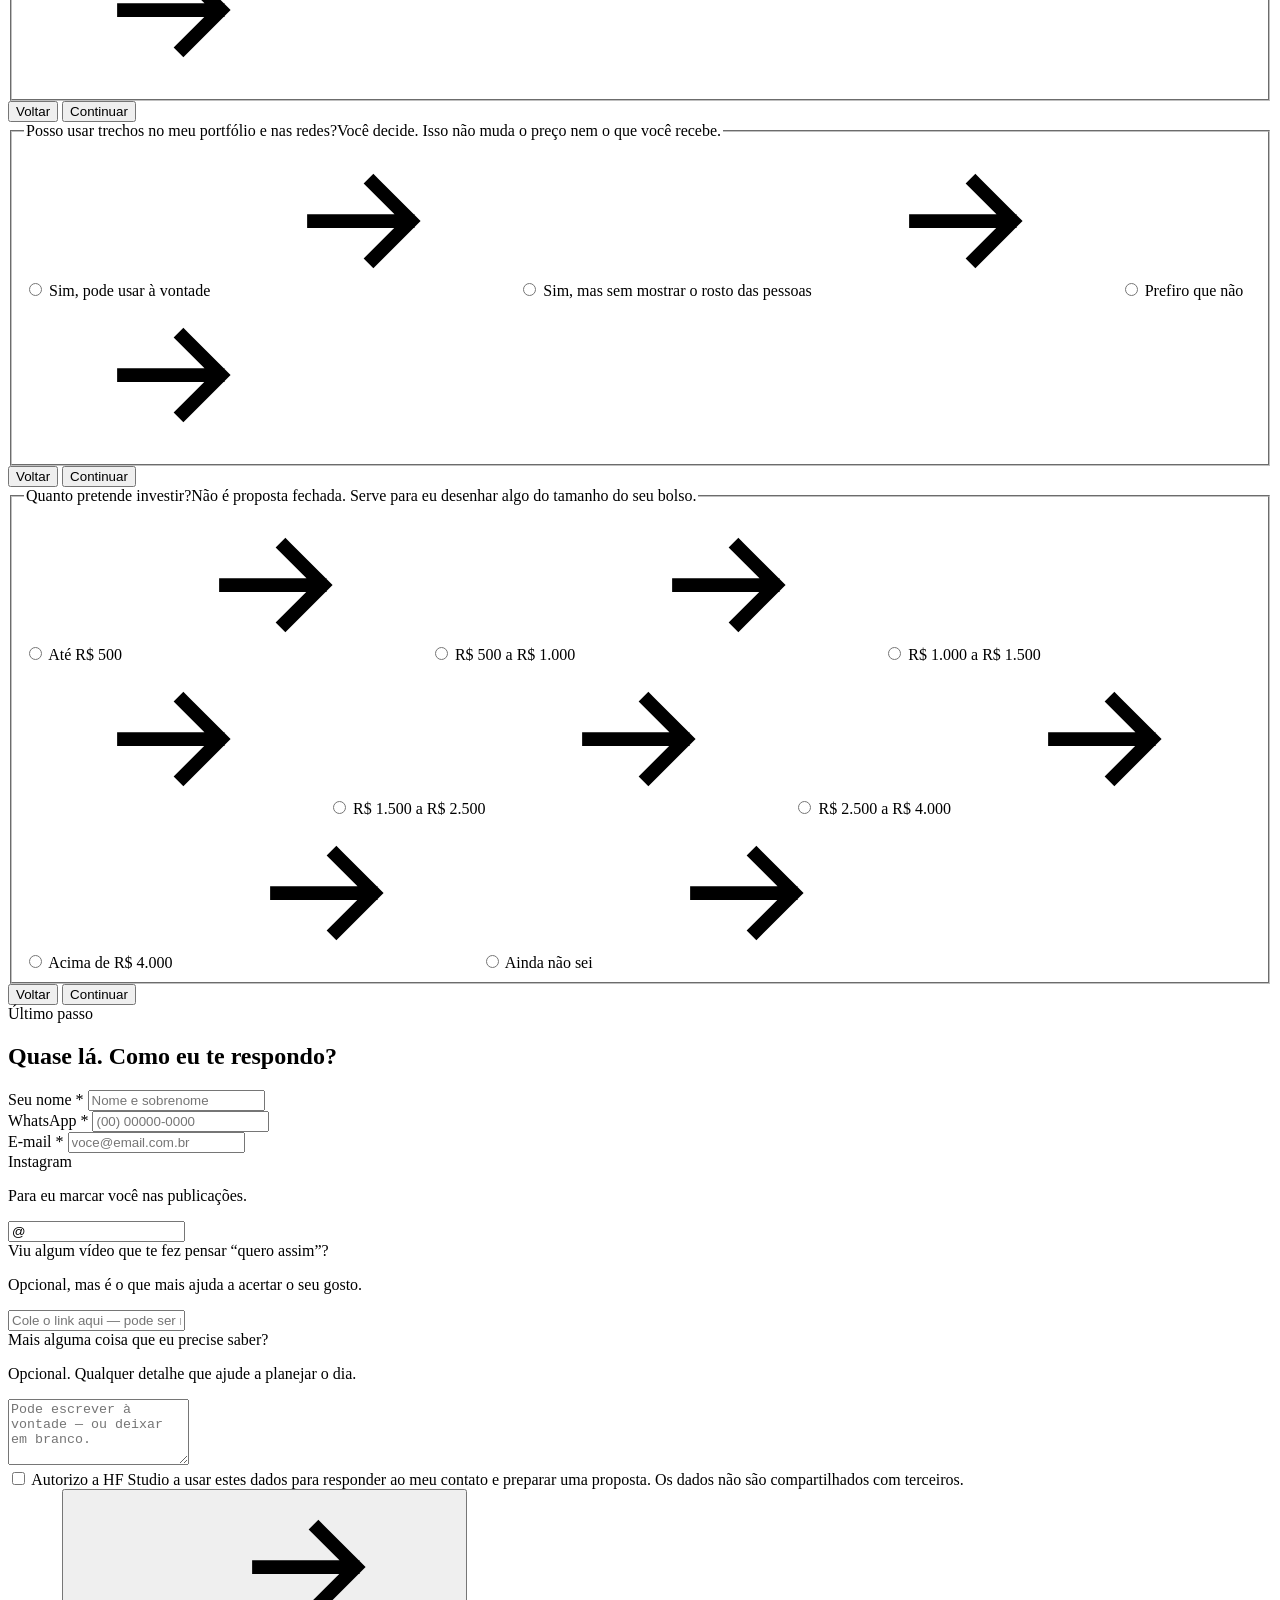
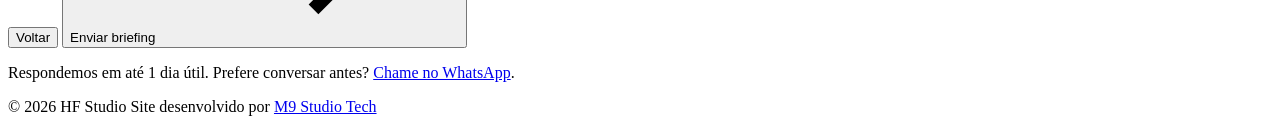
==== commit 70ed1133: "briefing: quebras de linha, foco no enunciado e campos de contato" ====
--- a/briefing/index.html
+++ b/briefing/index.html
@@ -806,7 +806,9 @@
 
 <div class="field">
   <label for="f-espaco_com">Tipo de lugar</label>
-  <input type="text" id="f-espaco_com" name="espaco_com" placeholder="Loja, estúdio, escritório…">
+  <select id="f-espaco_com" name="espaco_com">
+    <option value="" disabled="">Selecione…</option><option>Loja ou ponto comercial</option><option>Escritório</option><option>Estúdio</option><option>Restaurante, bar ou cafeteria</option><option>Salão, clínica ou consultório</option><option>Galpão ou fábrica</option><option>Imóvel residencial</option><option>Área externa</option><option>Mais de um lugar</option><option>Ainda não sei</option>
+  </select>
 </div>
 
 <div class="field full">
@@ -825,7 +827,7 @@
         <fieldset class="quiz-fs">
           <legend class="quiz-legend">
             <span class="label pink" data-step-label=""></span>
-            <span class="t-h2">Quando dá para gravar?</span>
+            <span class="t-h2">Qual a sua disponibilidade para gravar?</span>
           </legend>
           <div class="quiz-options">
             <label class="opt">
@@ -1206,7 +1208,7 @@
 
 <div class="field">
   <label for="f-whatsapp">WhatsApp *</label>
-  <input type="tel" id="f-whatsapp" name="whatsapp" required="" autocomplete="tel" inputmode="tel" placeholder="(00) 00000-0000">
+  <input type="tel" id="f-whatsapp" name="whatsapp" required="" autocomplete="tel" inputmode="tel" pattern="&#92;(&#92;d{2}&#92;) 9&#92;d{4}-&#92;d{4}" title="Digite DDD e número de celular, por exemplo (38) 99999-8888." maxlength="15" placeholder="(00) 00000-0000">
 </div>
 
 <div class="field">
@@ -1216,7 +1218,7 @@
 
 <div class="field">
   <label for="f-instagram">Instagram</label><p class="hint" id="f-instagram-hint">Para eu marcar você nas publicações.</p>
-  <input type="text" id="f-instagram" name="instagram" aria-describedby="&quot;f-instagram-hint&quot;" placeholder="@seuperfil">
+  <input type="text" id="f-instagram" name="instagram" aria-describedby="&quot;f-instagram-hint&quot;" value="@" placeholder="@seuperfil">
 </div>
 
 <div class="field full">
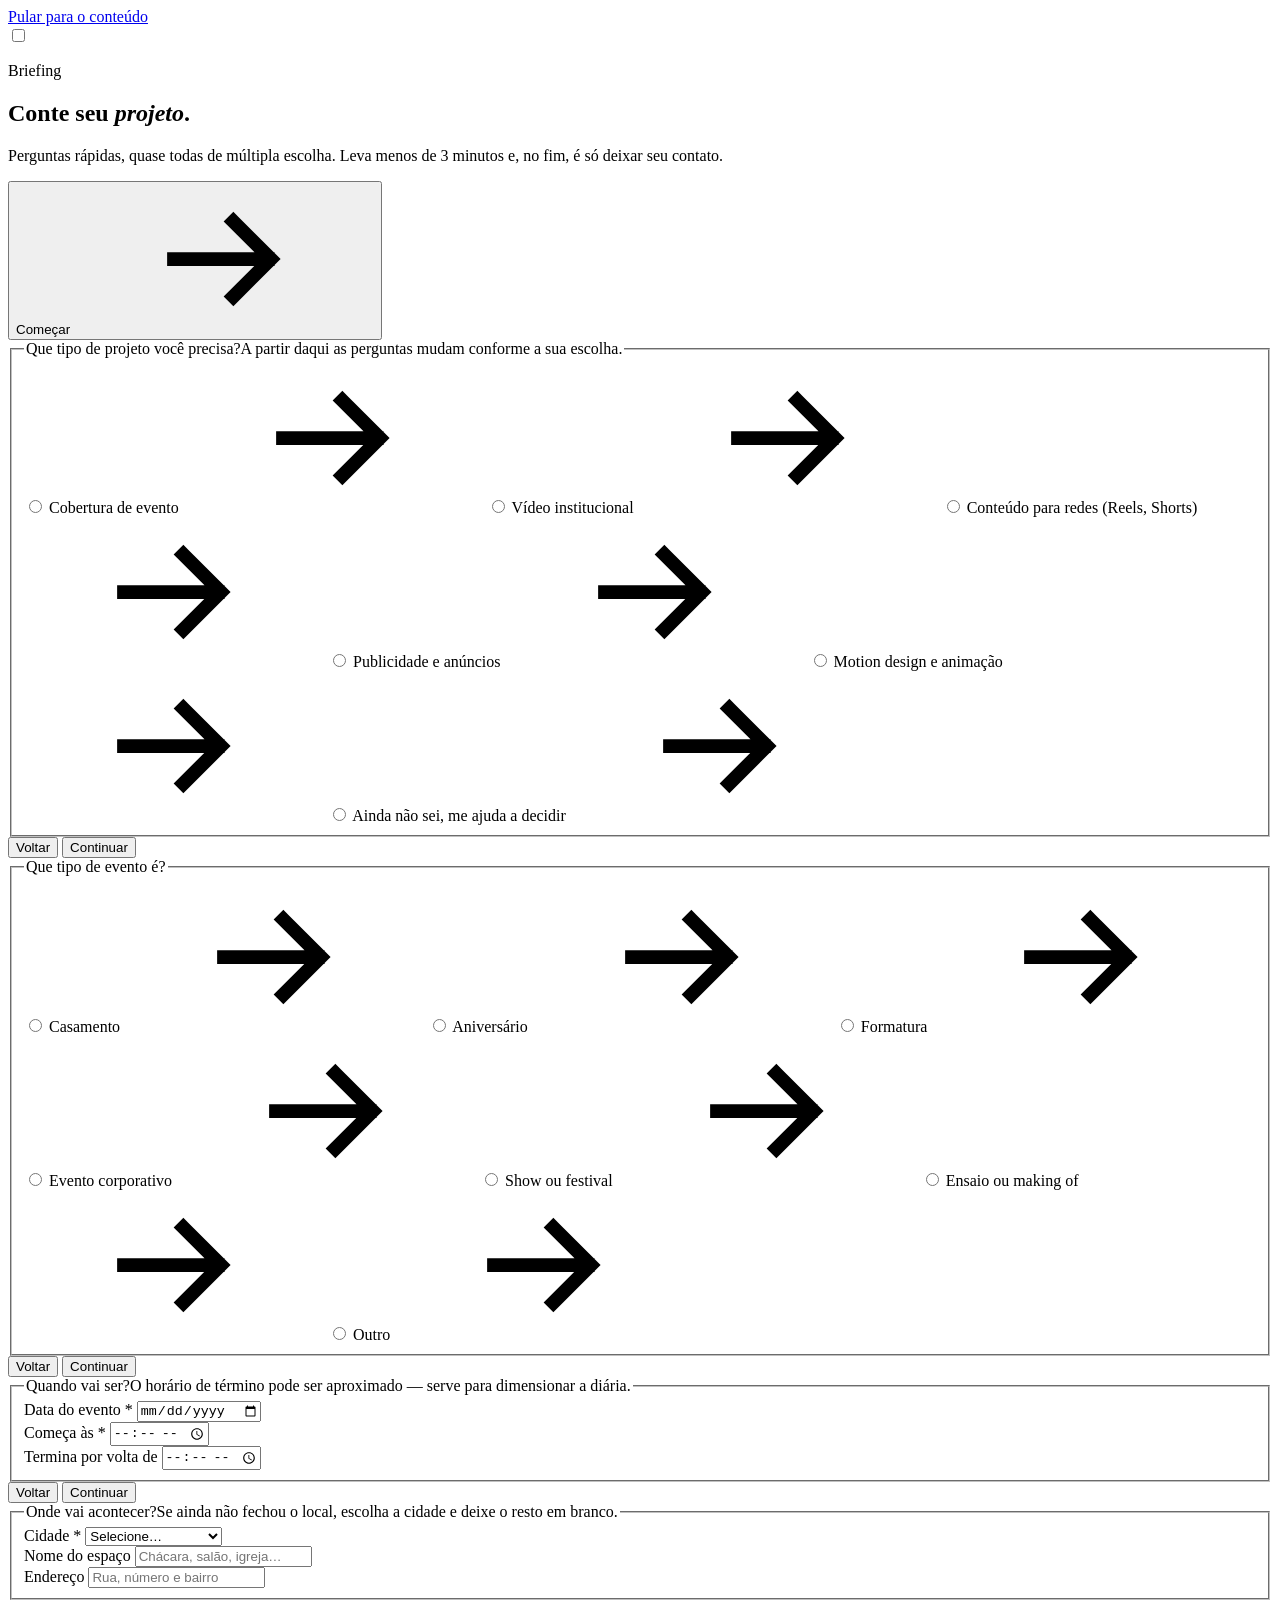
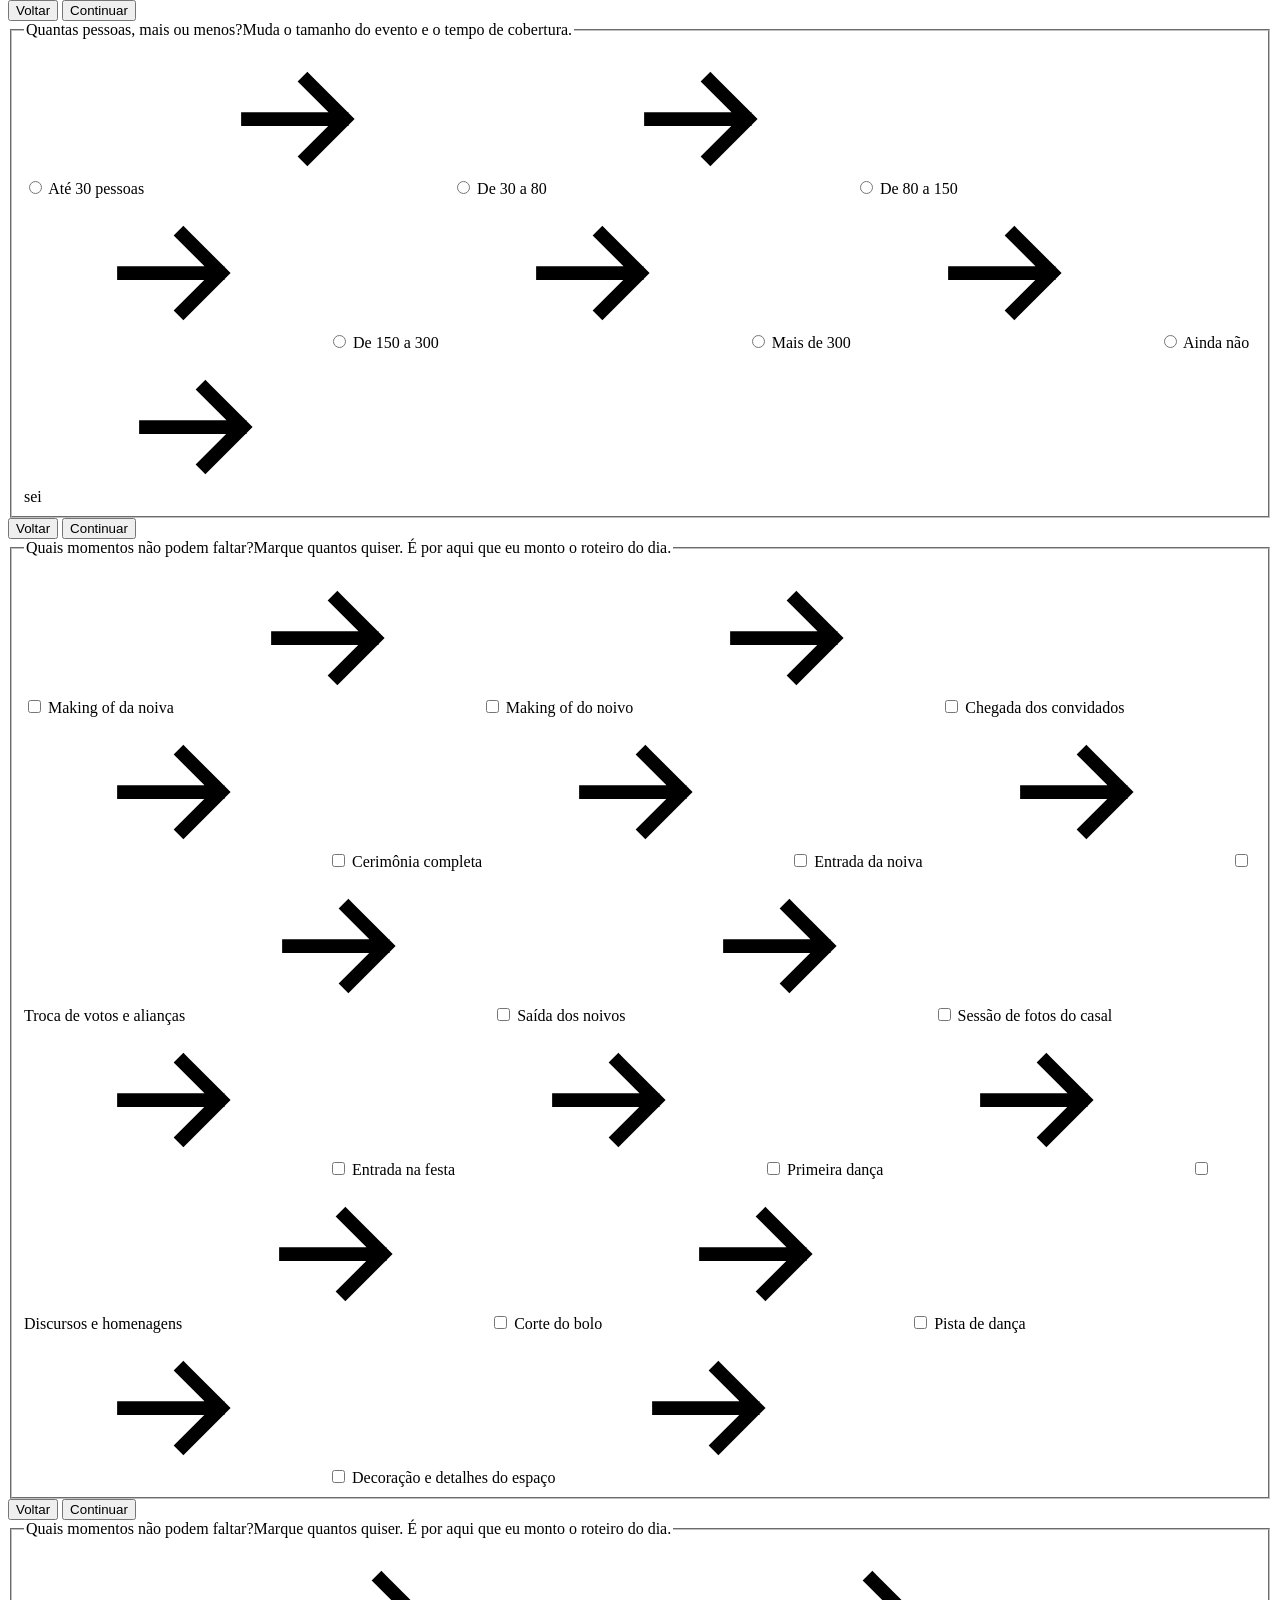
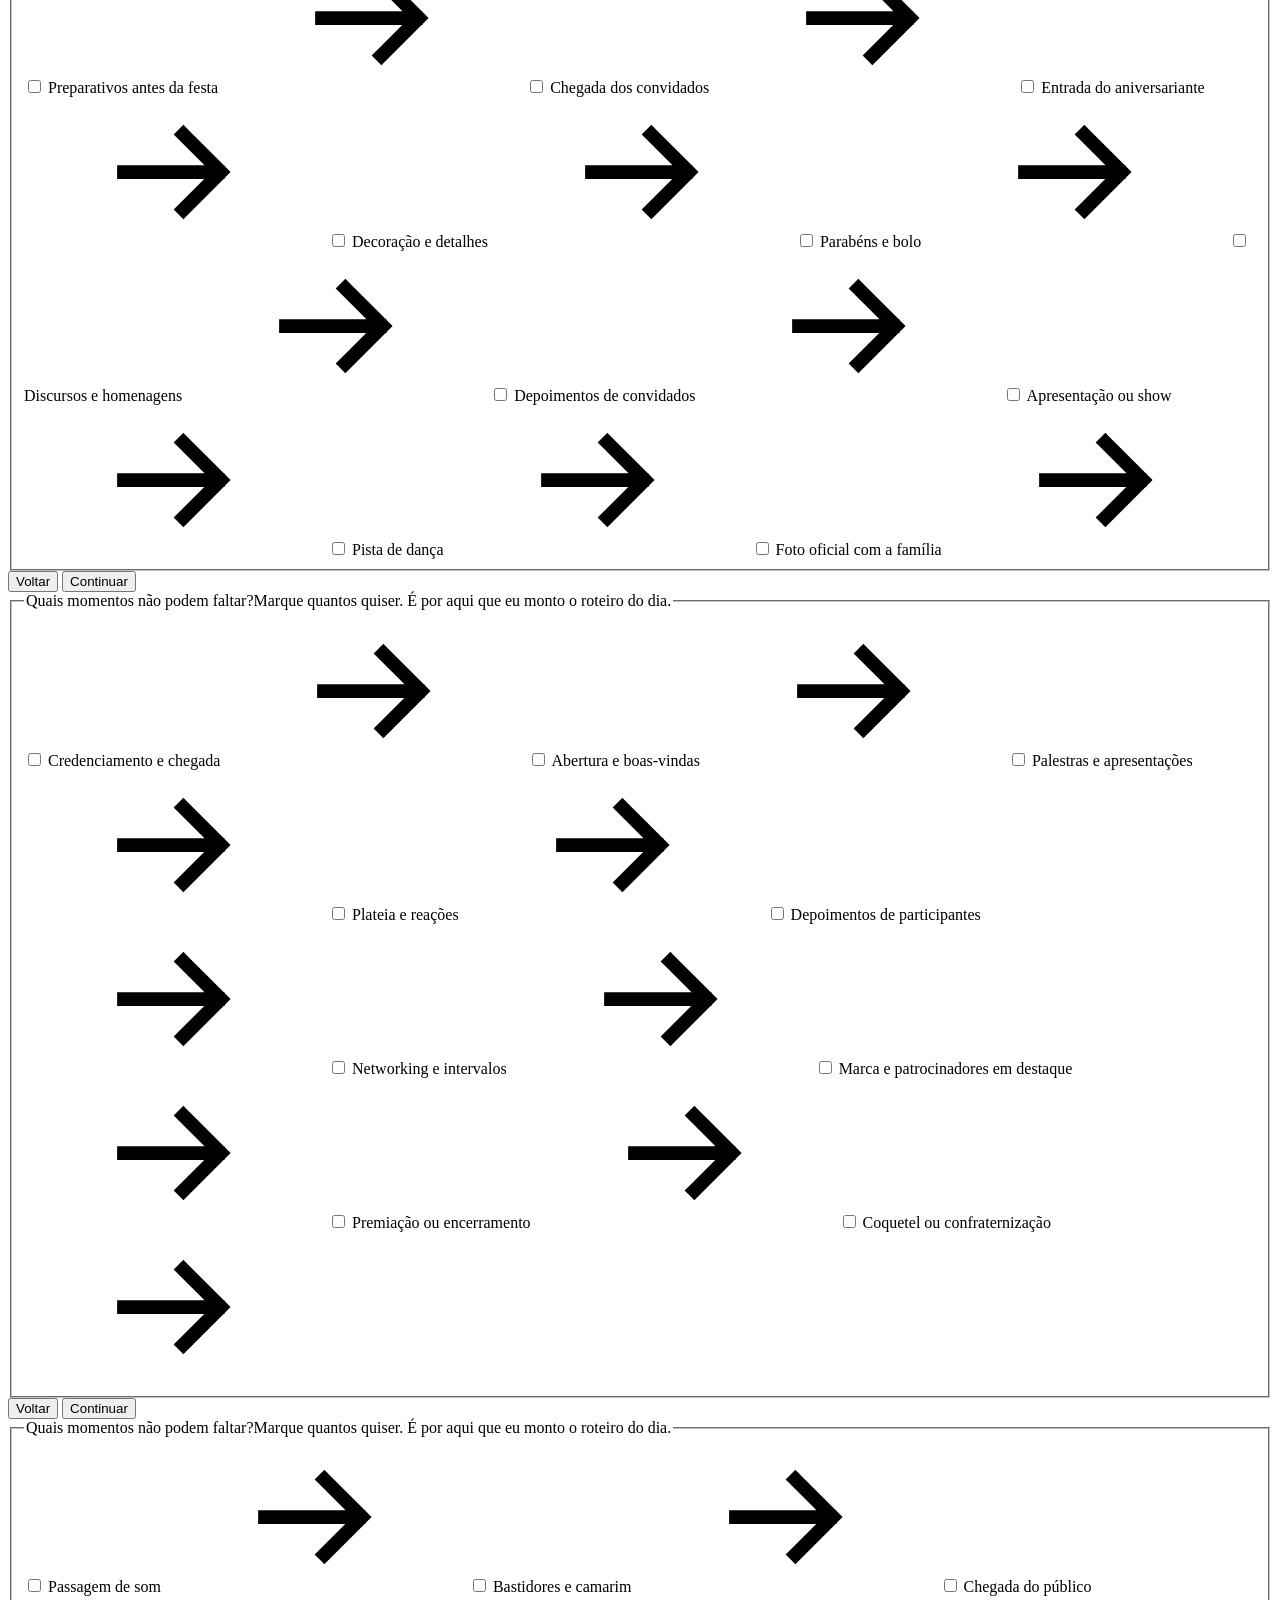
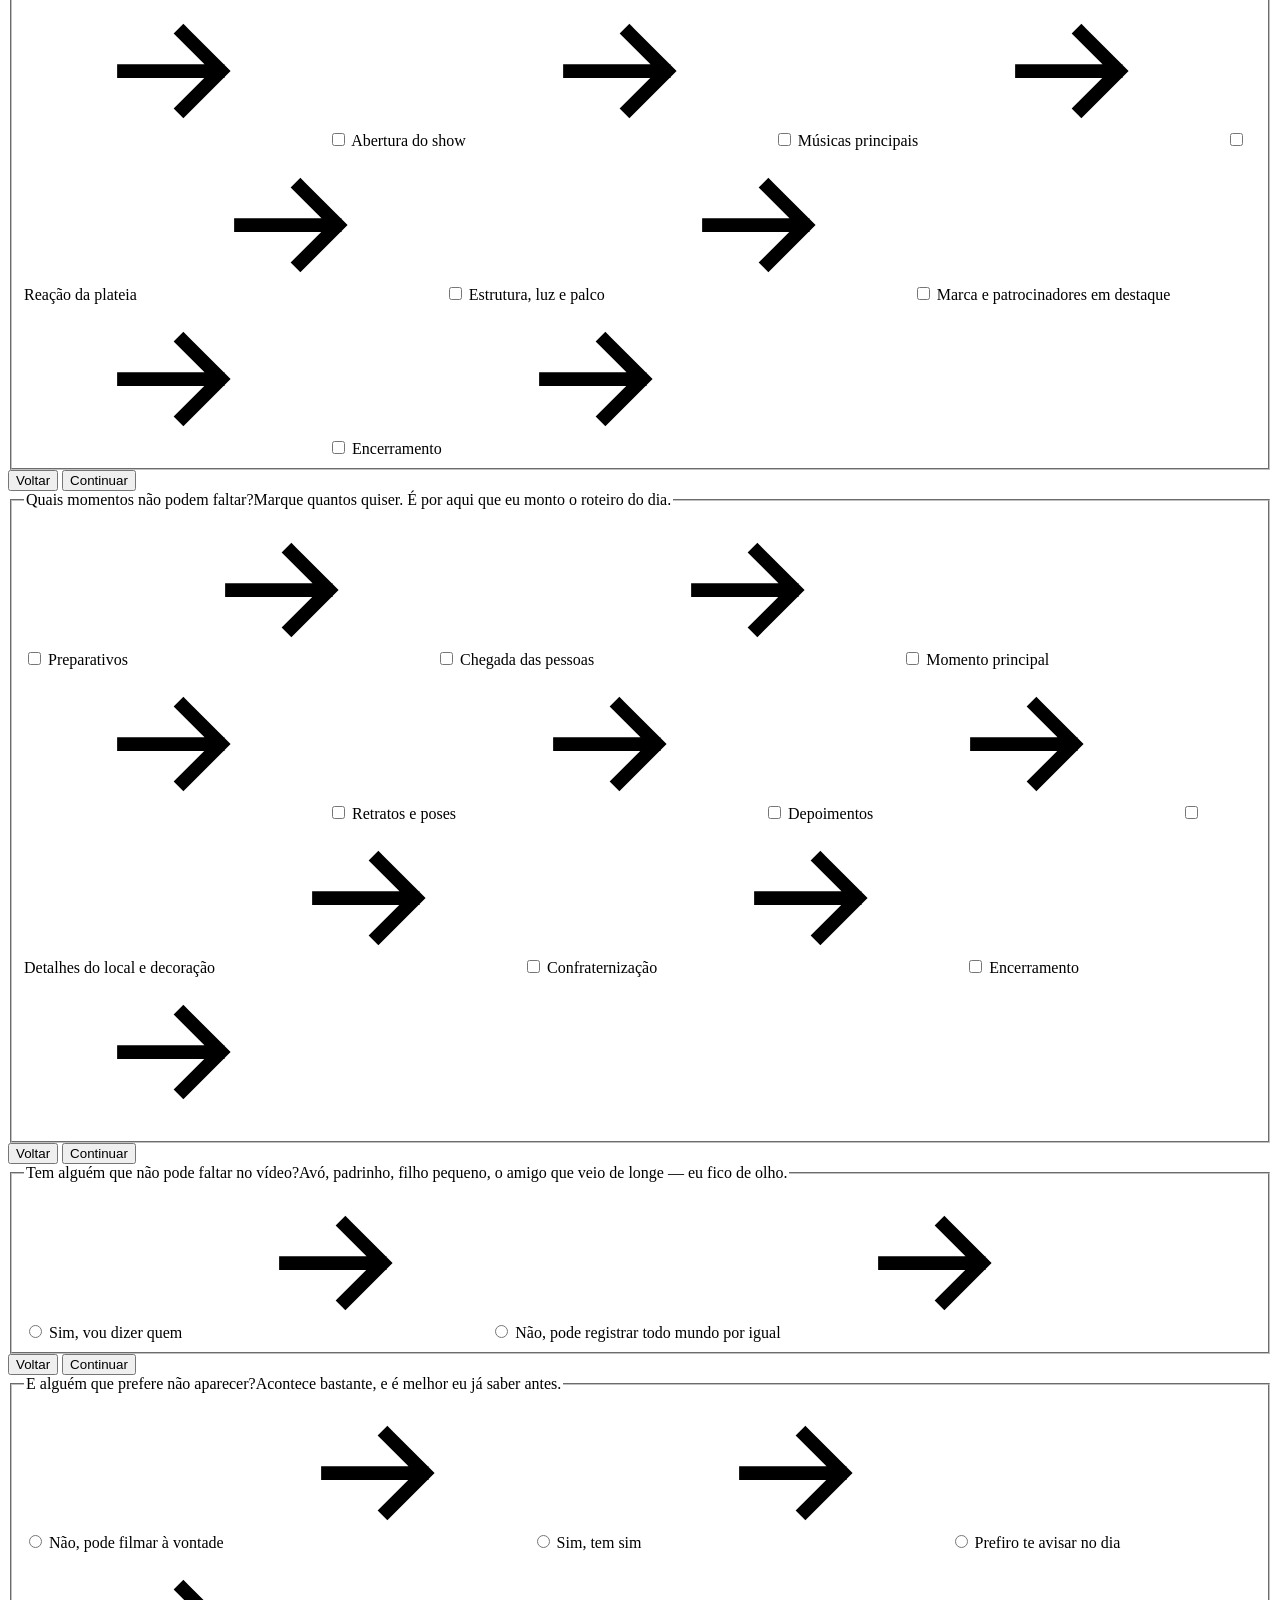
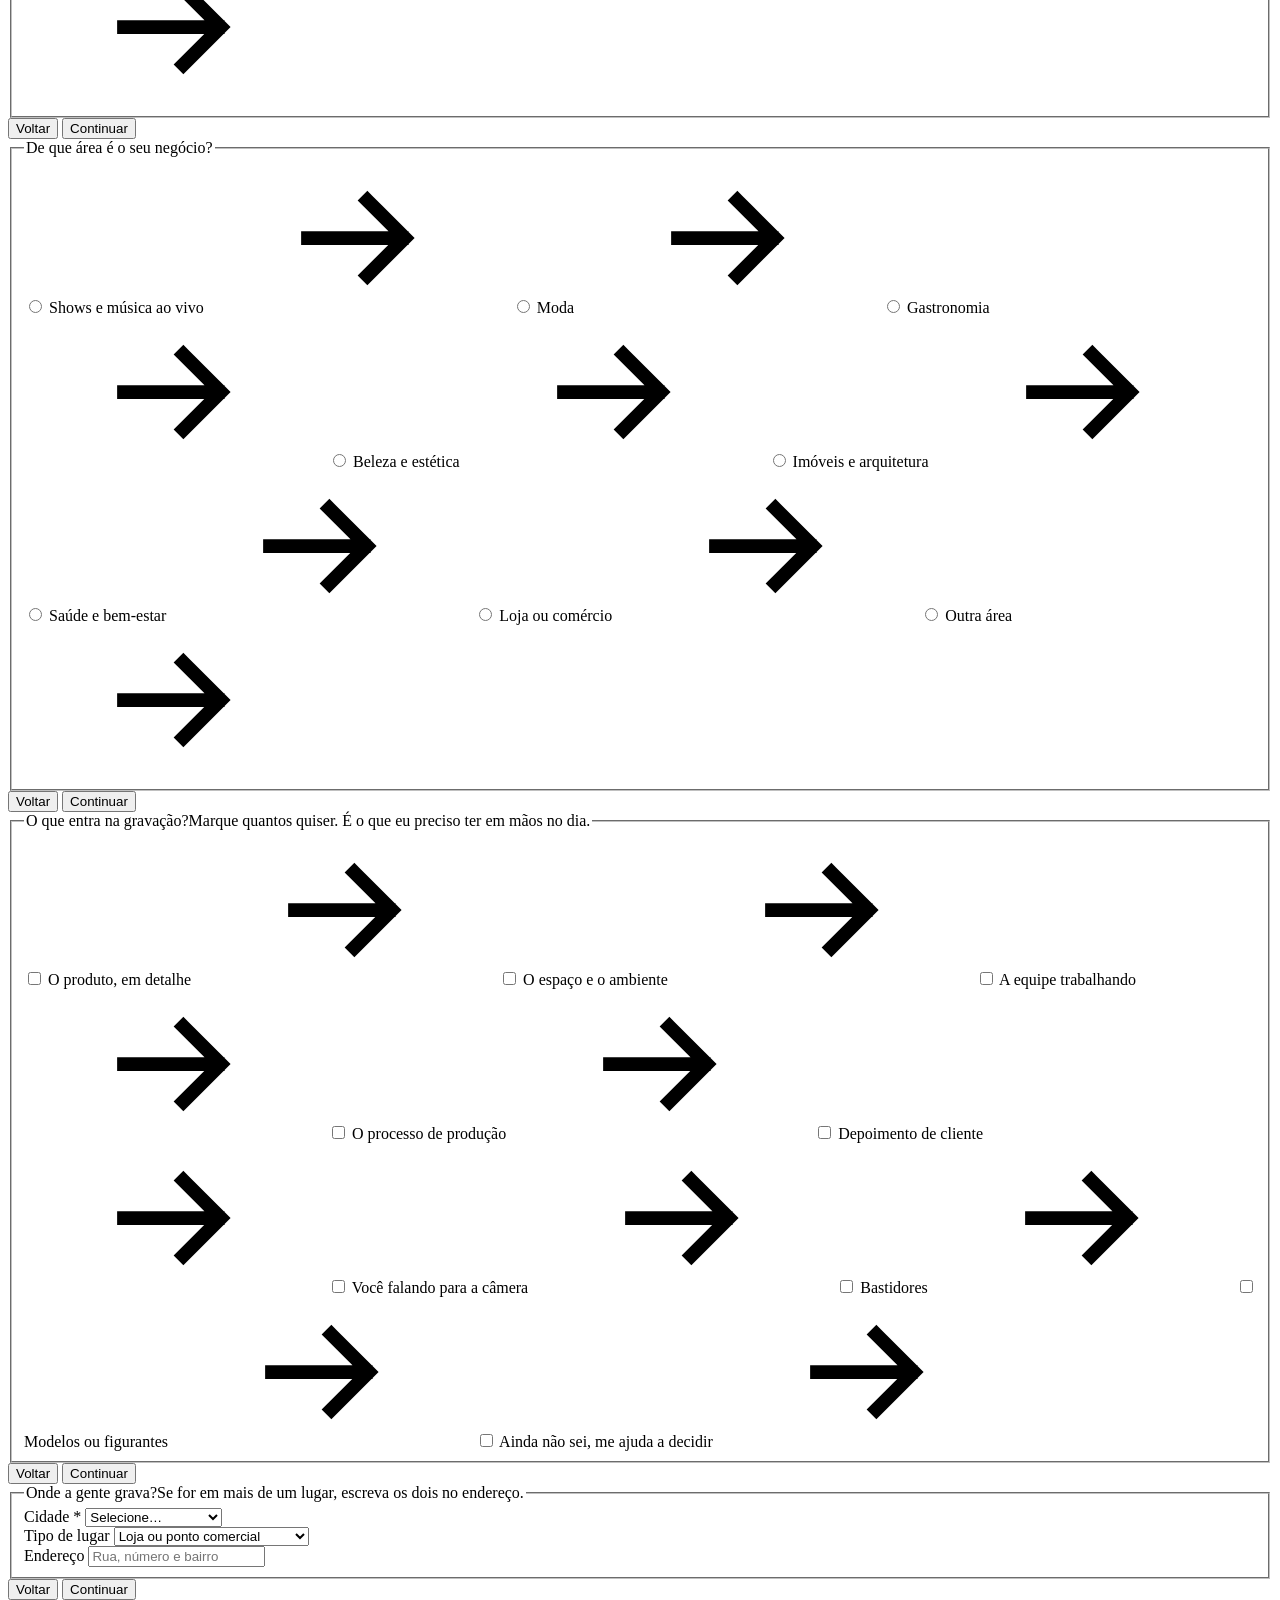
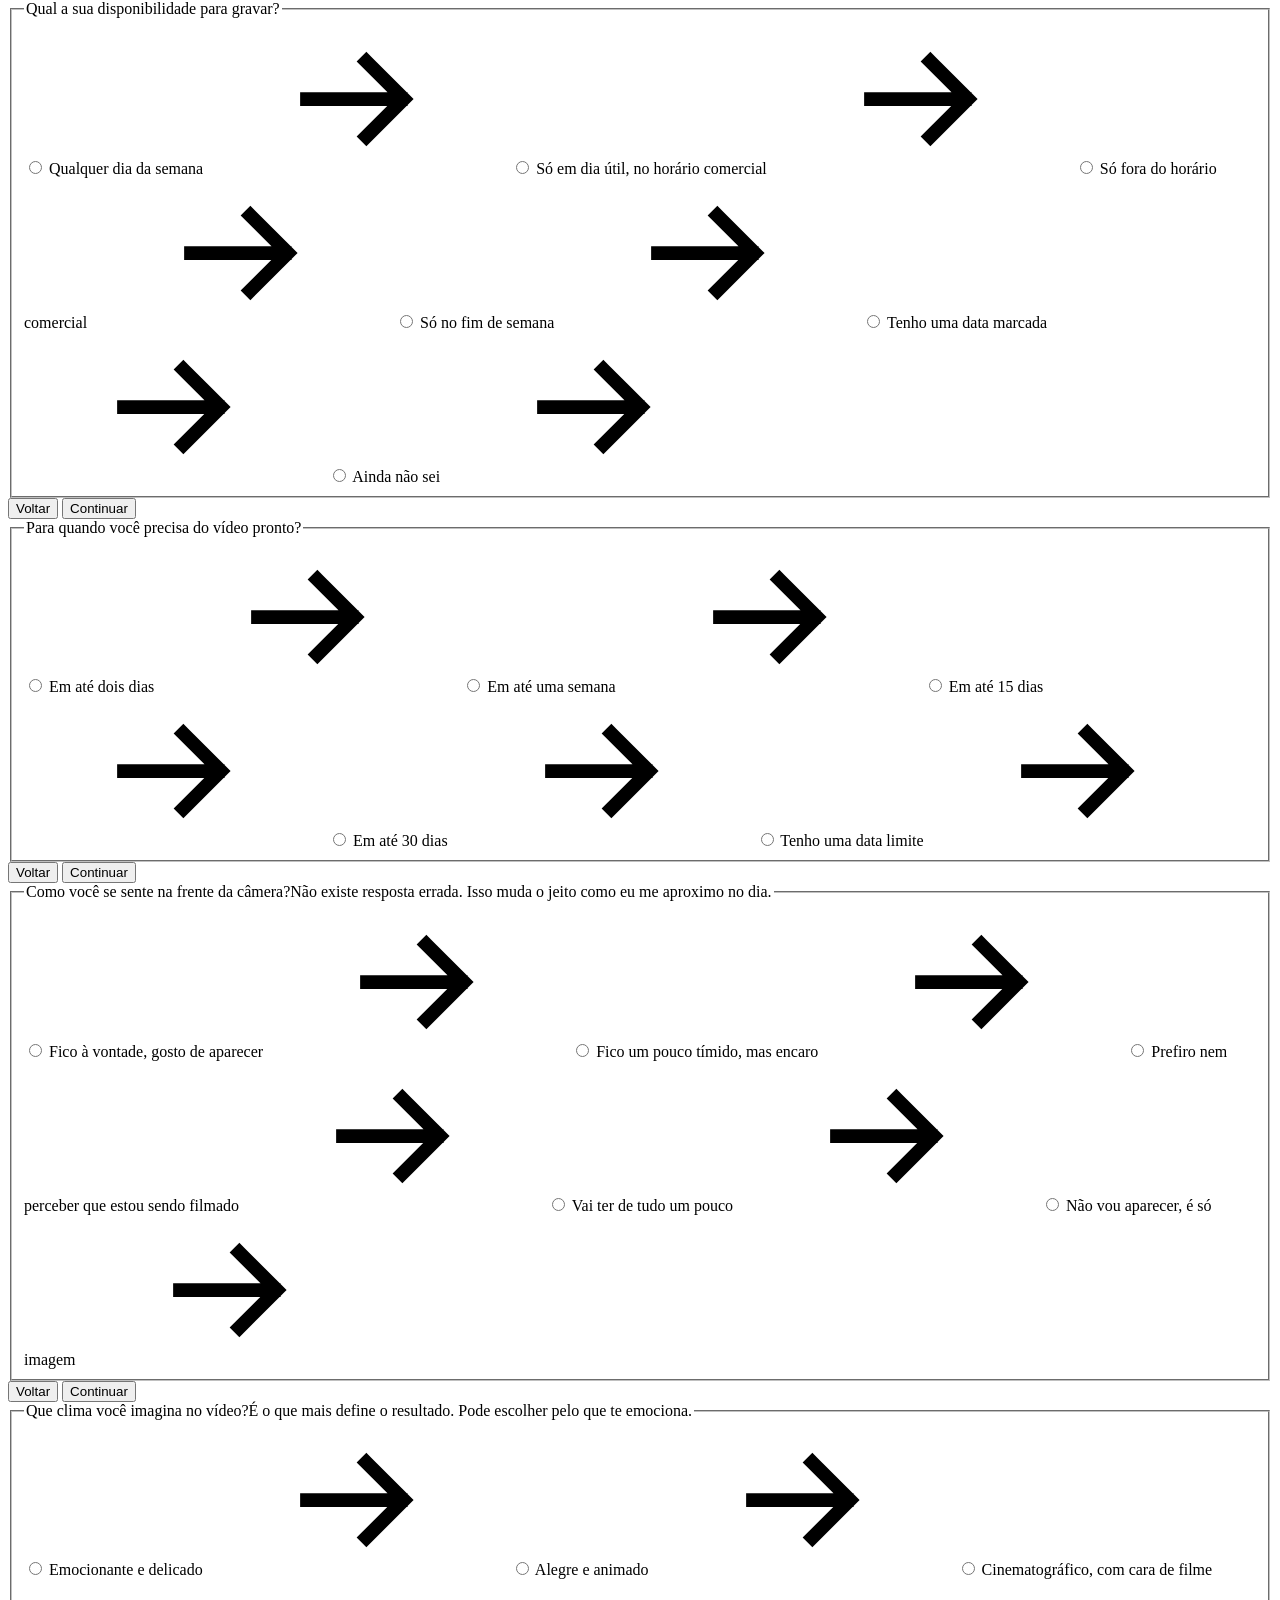
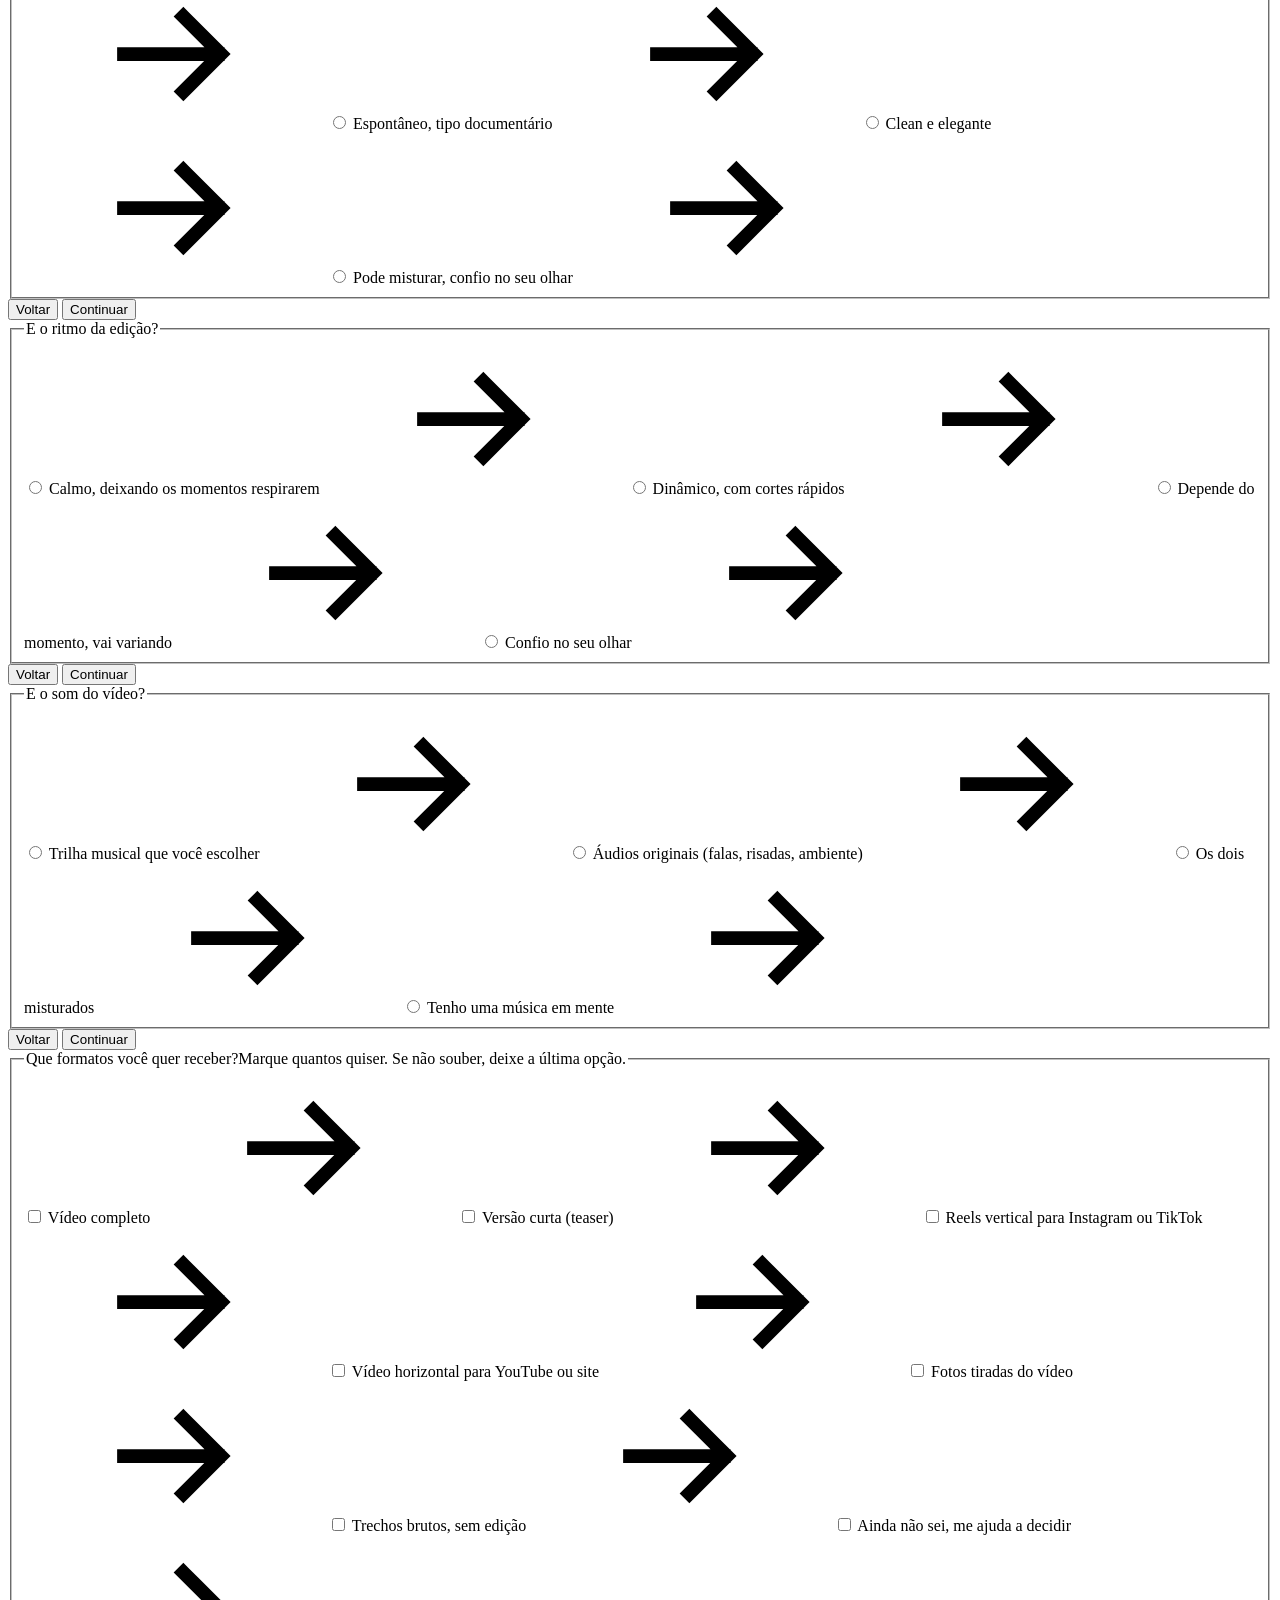
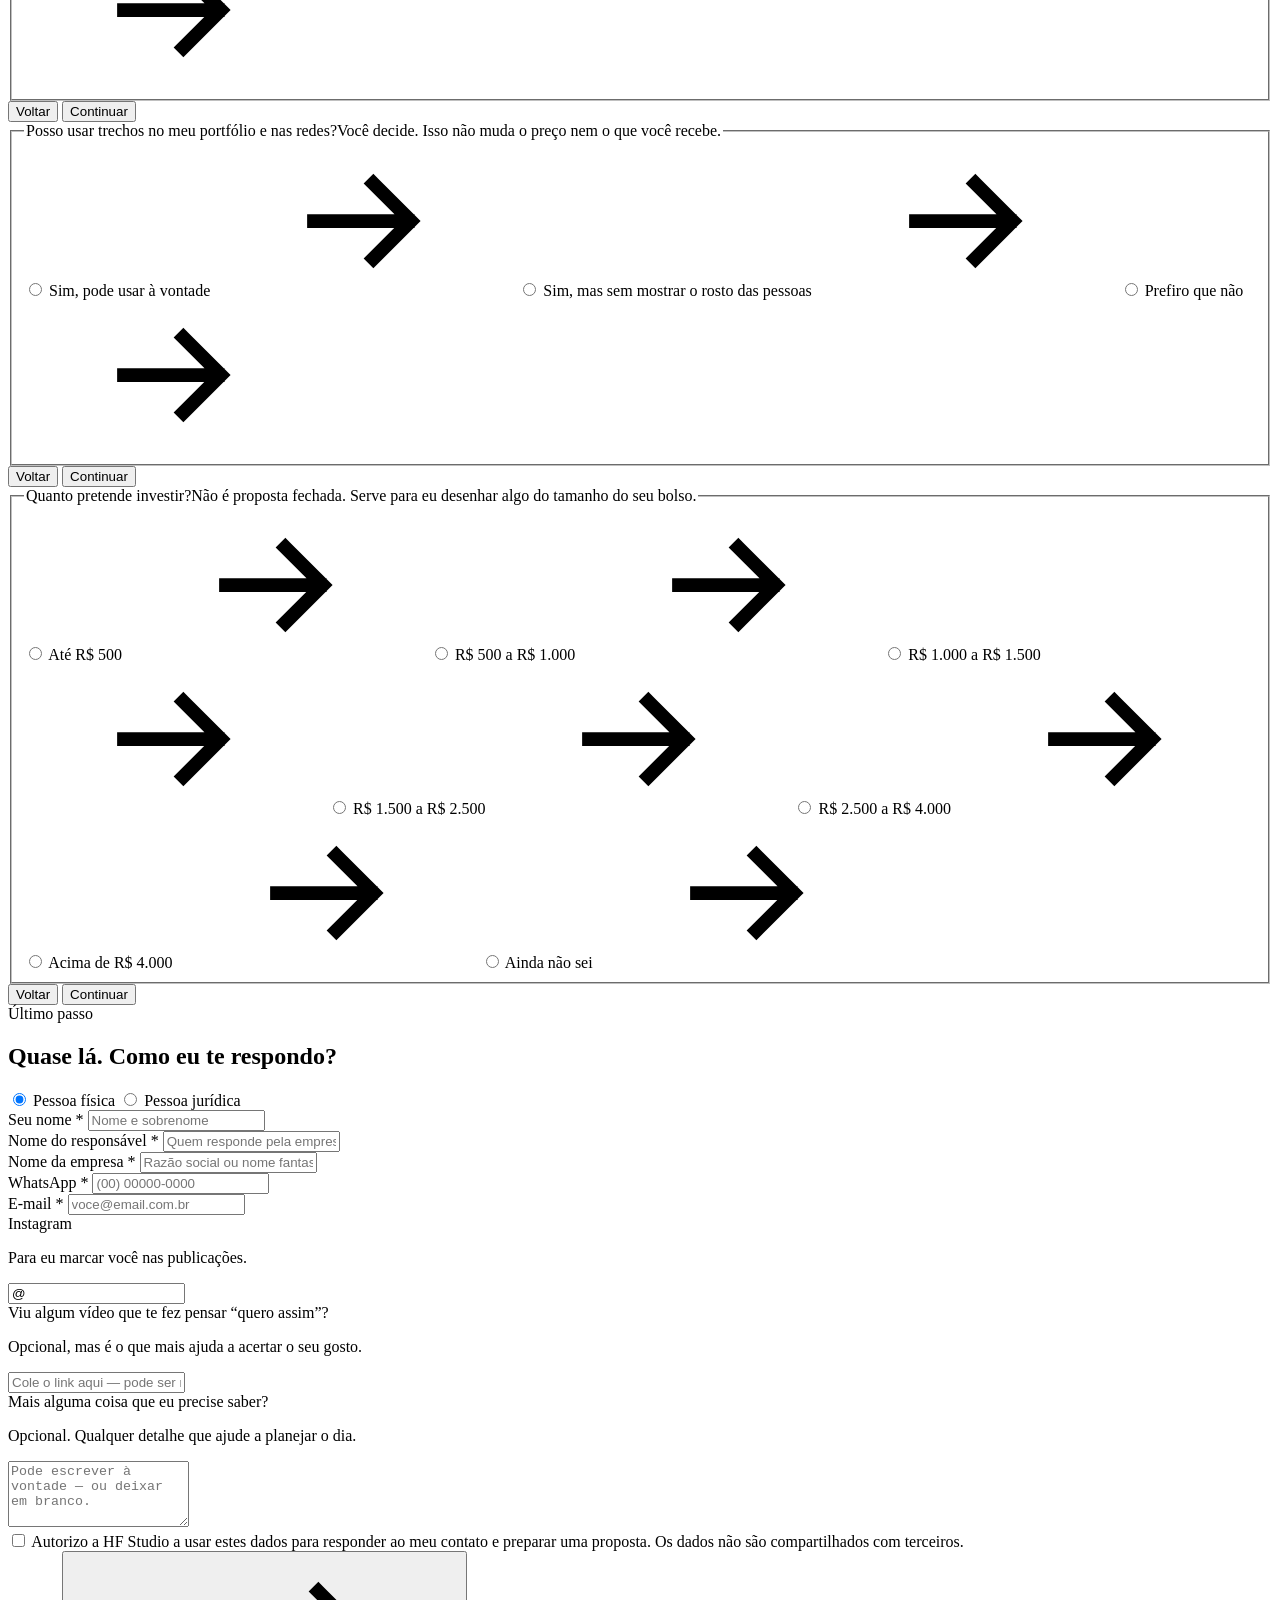
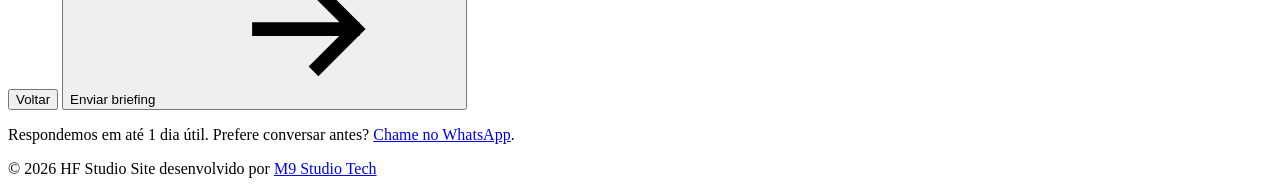
==== commit bf017a4b: "briefing: pessoa física x jurídica e texto de confirmação mais curto" ====
--- a/briefing/index.html
+++ b/briefing/index.html
@@ -1200,10 +1200,31 @@
       <section class="quiz-screen" data-screen="contato">
         <span class="label pink">Último passo</span>
         <h2 class="t-h2">Quase lá. Como eu te respondo?</h2>
+        <div class="quiz-pessoa" role="radiogroup" aria-label="Você é">
+          <label class="opt sm">
+            <input type="radio" name="tipo_pessoa" value="Pessoa física" checked="" data-pessoa-troca="">
+            <span class="opt-text">Pessoa física</span>
+          </label>
+          <label class="opt sm">
+            <input type="radio" name="tipo_pessoa" value="Pessoa jurídica" data-pessoa-troca="">
+            <span class="opt-text">Pessoa jurídica</span>
+          </label>
+        </div>
+
         <div class="quiz-fields">
-<div class="field">
+<div class="field" data-pessoa="Pessoa física">
   <label for="f-nome">Seu nome *</label>
   <input type="text" id="f-nome" name="nome" required="" autocomplete="name" placeholder="Nome e sobrenome">
+</div>
+
+<div class="field" data-pessoa="Pessoa jurídica">
+  <label for="f-responsavel">Nome do responsável *</label>
+  <input type="text" id="f-responsavel" name="responsavel" required="" autocomplete="name" placeholder="Quem responde pela empresa">
+</div>
+
+<div class="field" data-pessoa="Pessoa jurídica">
+  <label for="f-empresa">Nome da empresa *</label>
+  <input type="text" id="f-empresa" name="empresa" required="" autocomplete="organization" placeholder="Razão social ou nome fantasia">
 </div>
 
 <div class="field">
@@ -1255,7 +1276,7 @@
     <section class="quiz-screen quiz-done" data-screen="fim" id="quiz-done" hidden="">
       <span class="label pink">Recebido</span>
       <h2 class="t-h1">Briefing <em class="pink">enviado</em>.</h2>
-      <p class="lead">Obrigado! Já estamos lendo com calma. Respondemos em até 1 dia útil, no WhatsApp ou no e-mail que você deixou.</p>
+      <p class="lead">Recebemos os seus dados. É só aguardar que entramos em contato.</p>
       <div class="quiz-actions">
         <a class="btn" href="https://wa.me/5500000000000" target="_blank" rel="noopener noreferrer">Falar no WhatsApp</a>
         <a class="btn ghost" href="/site-hfstudio/portfolio/">Ver o portfólio</a>
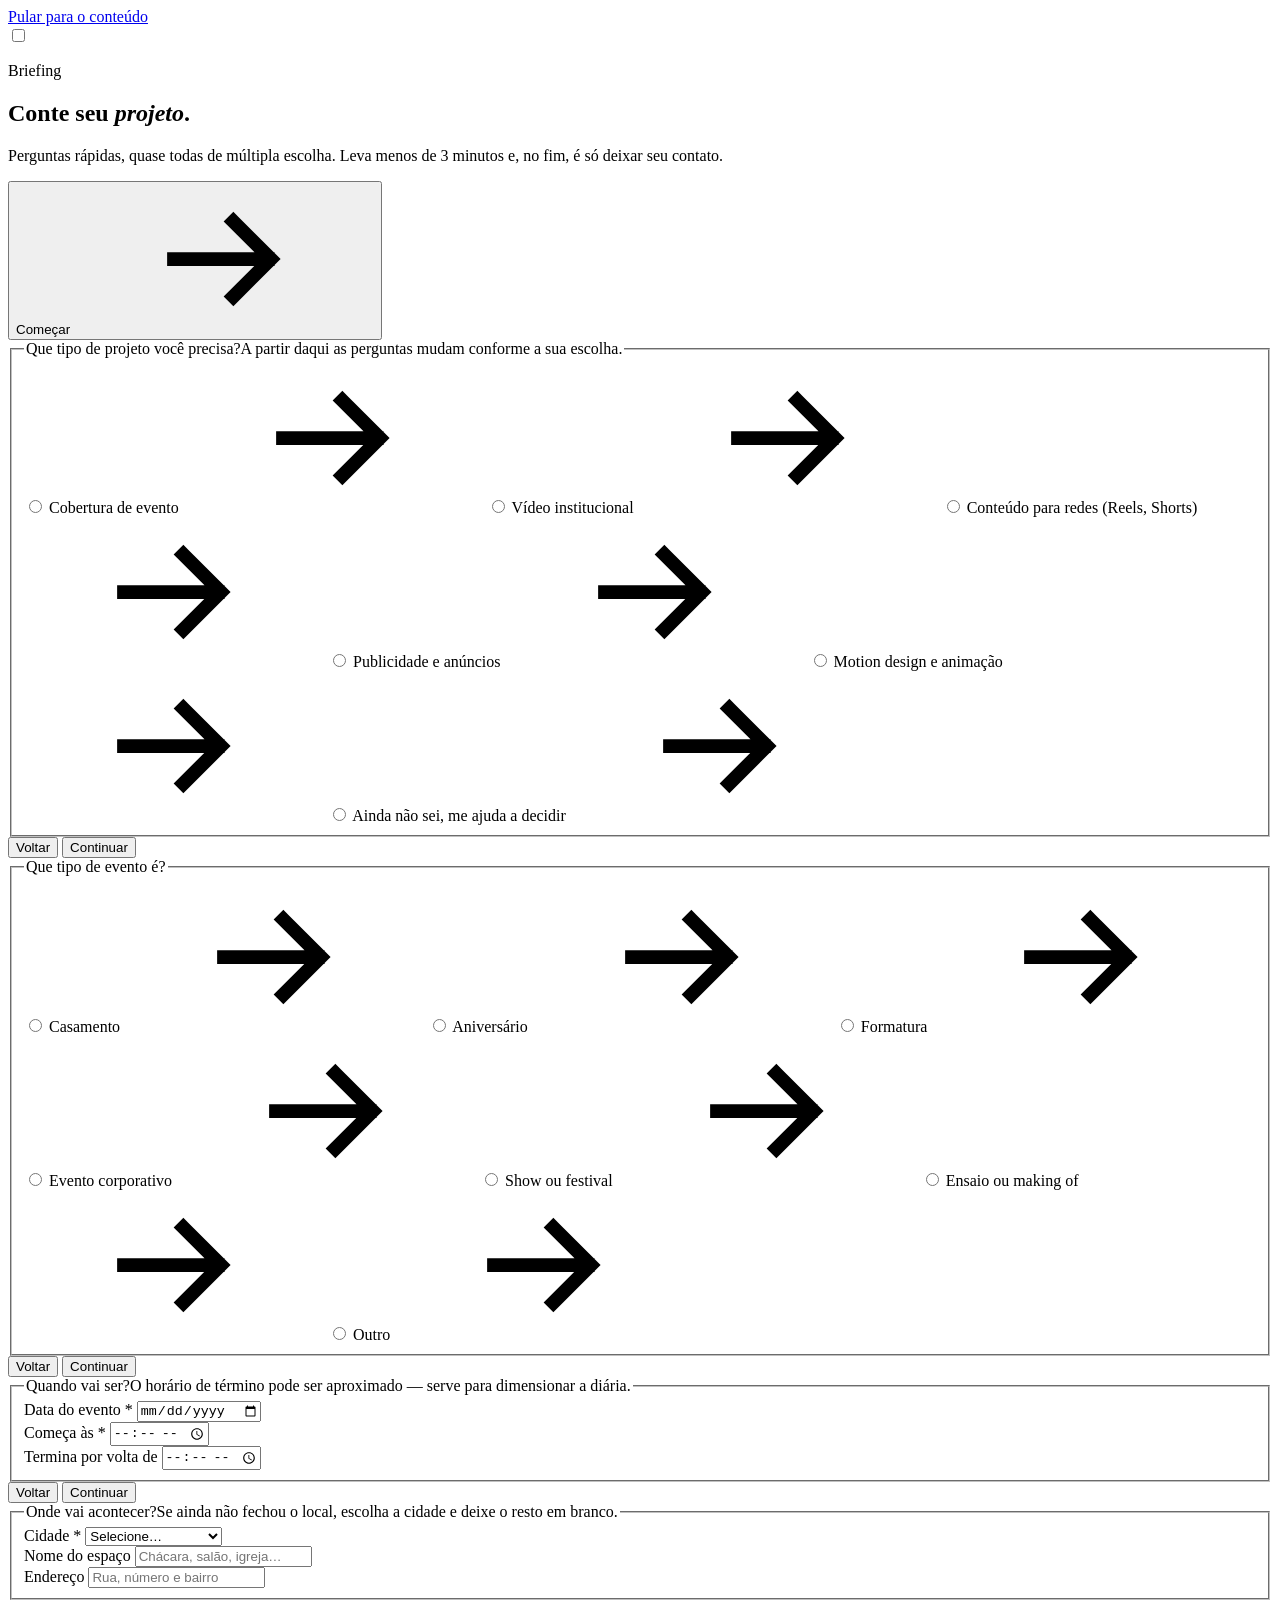
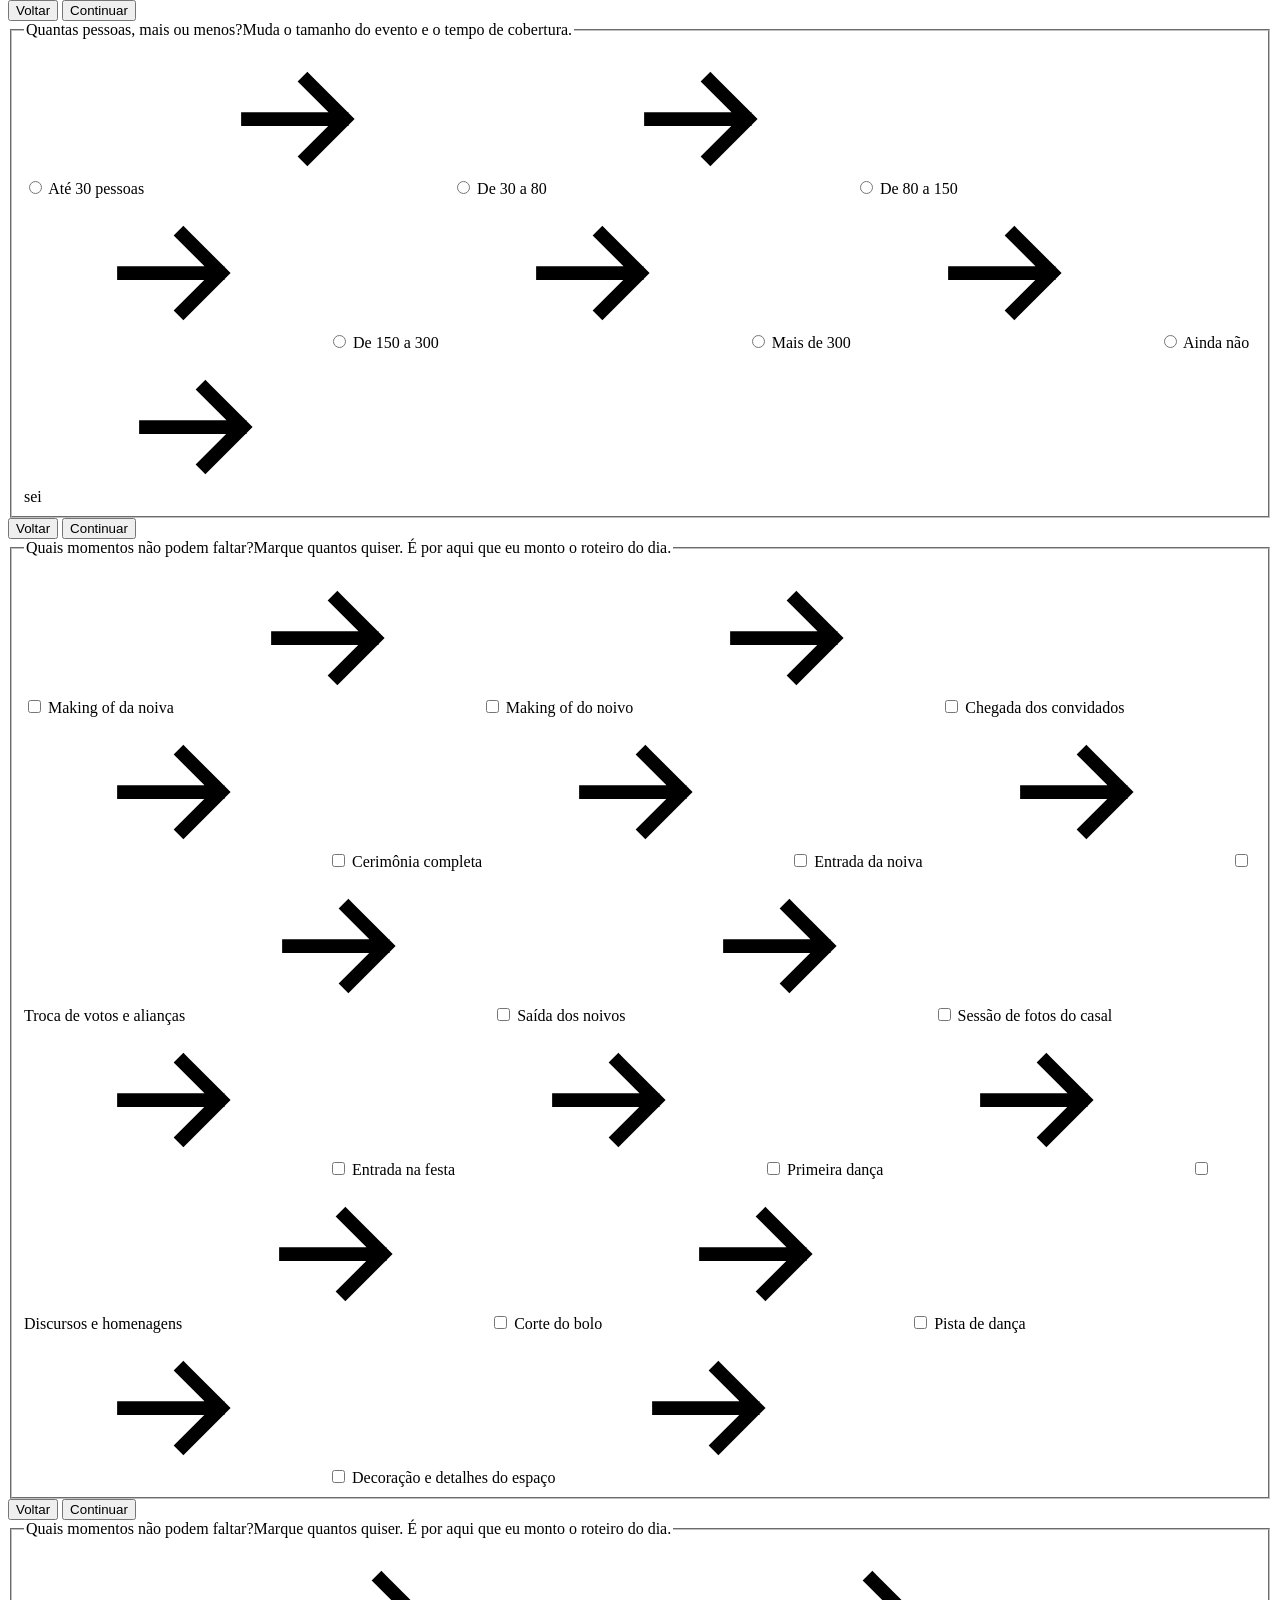
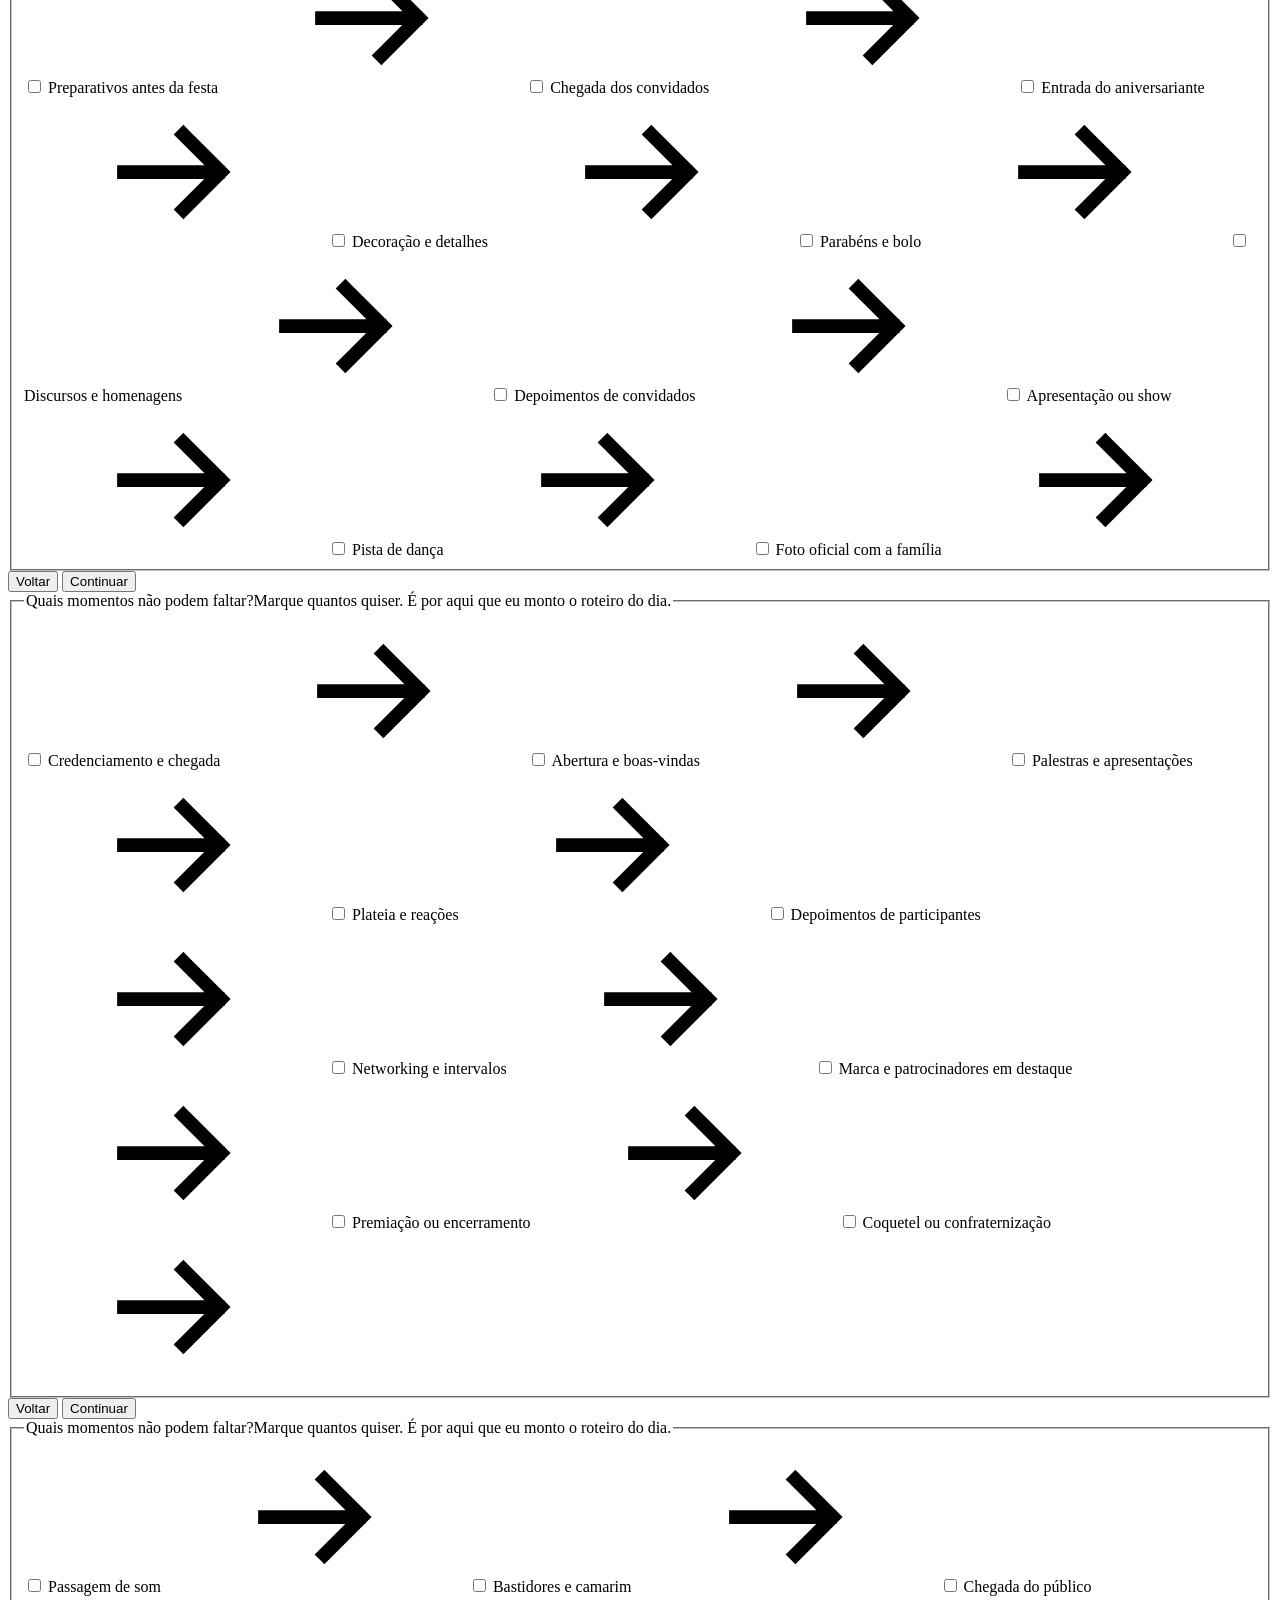
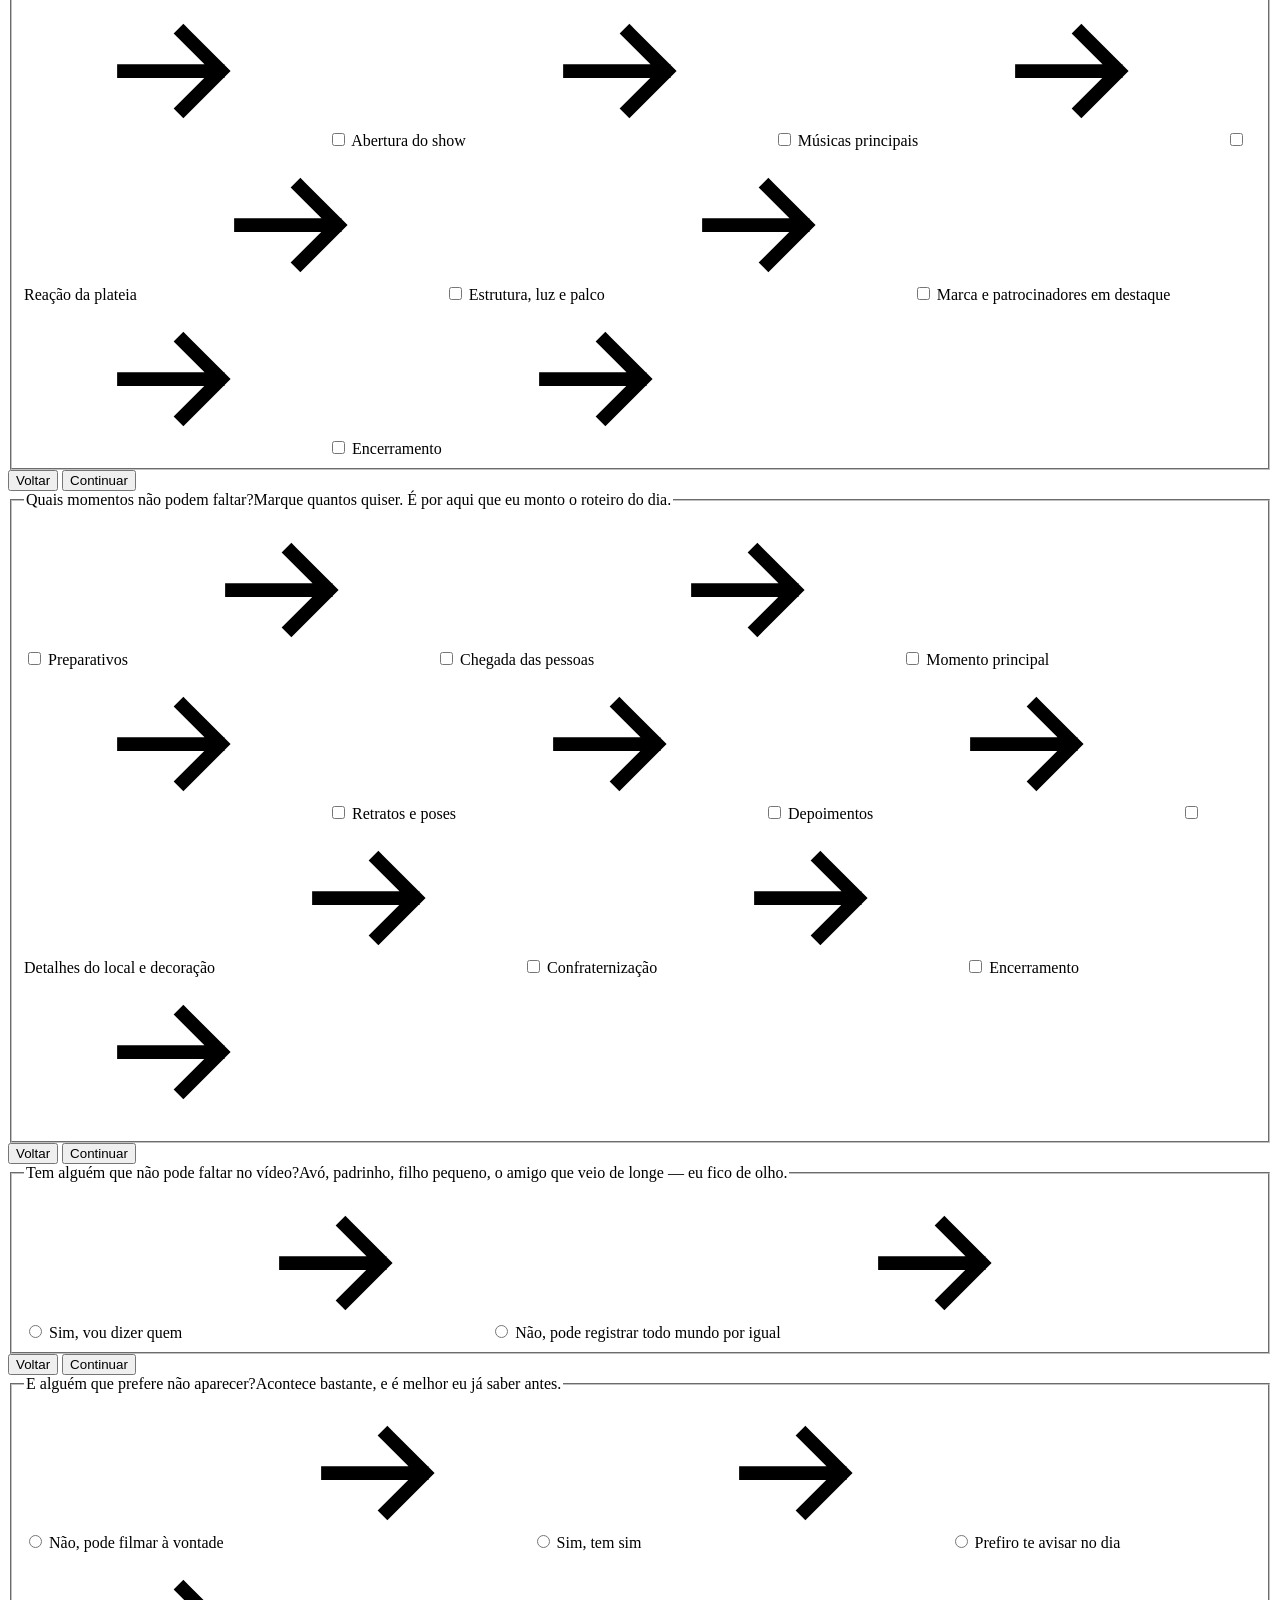
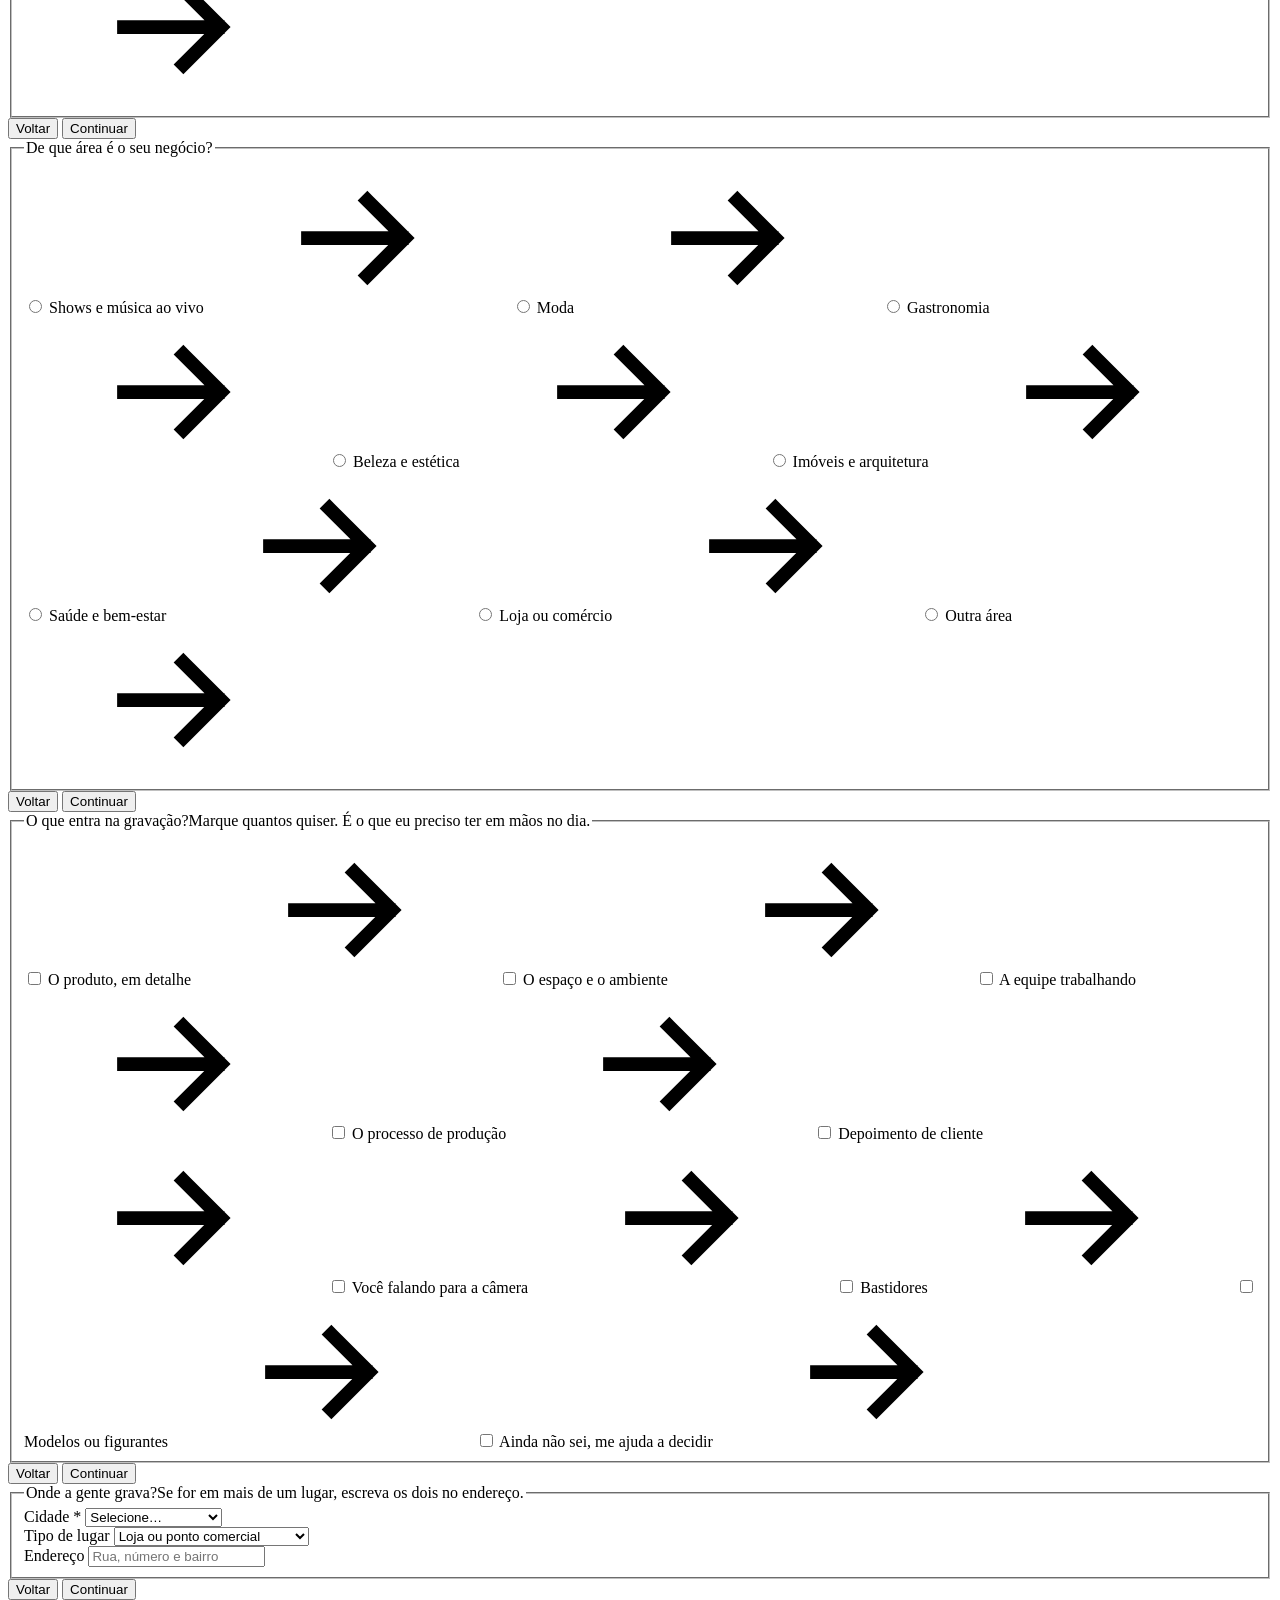
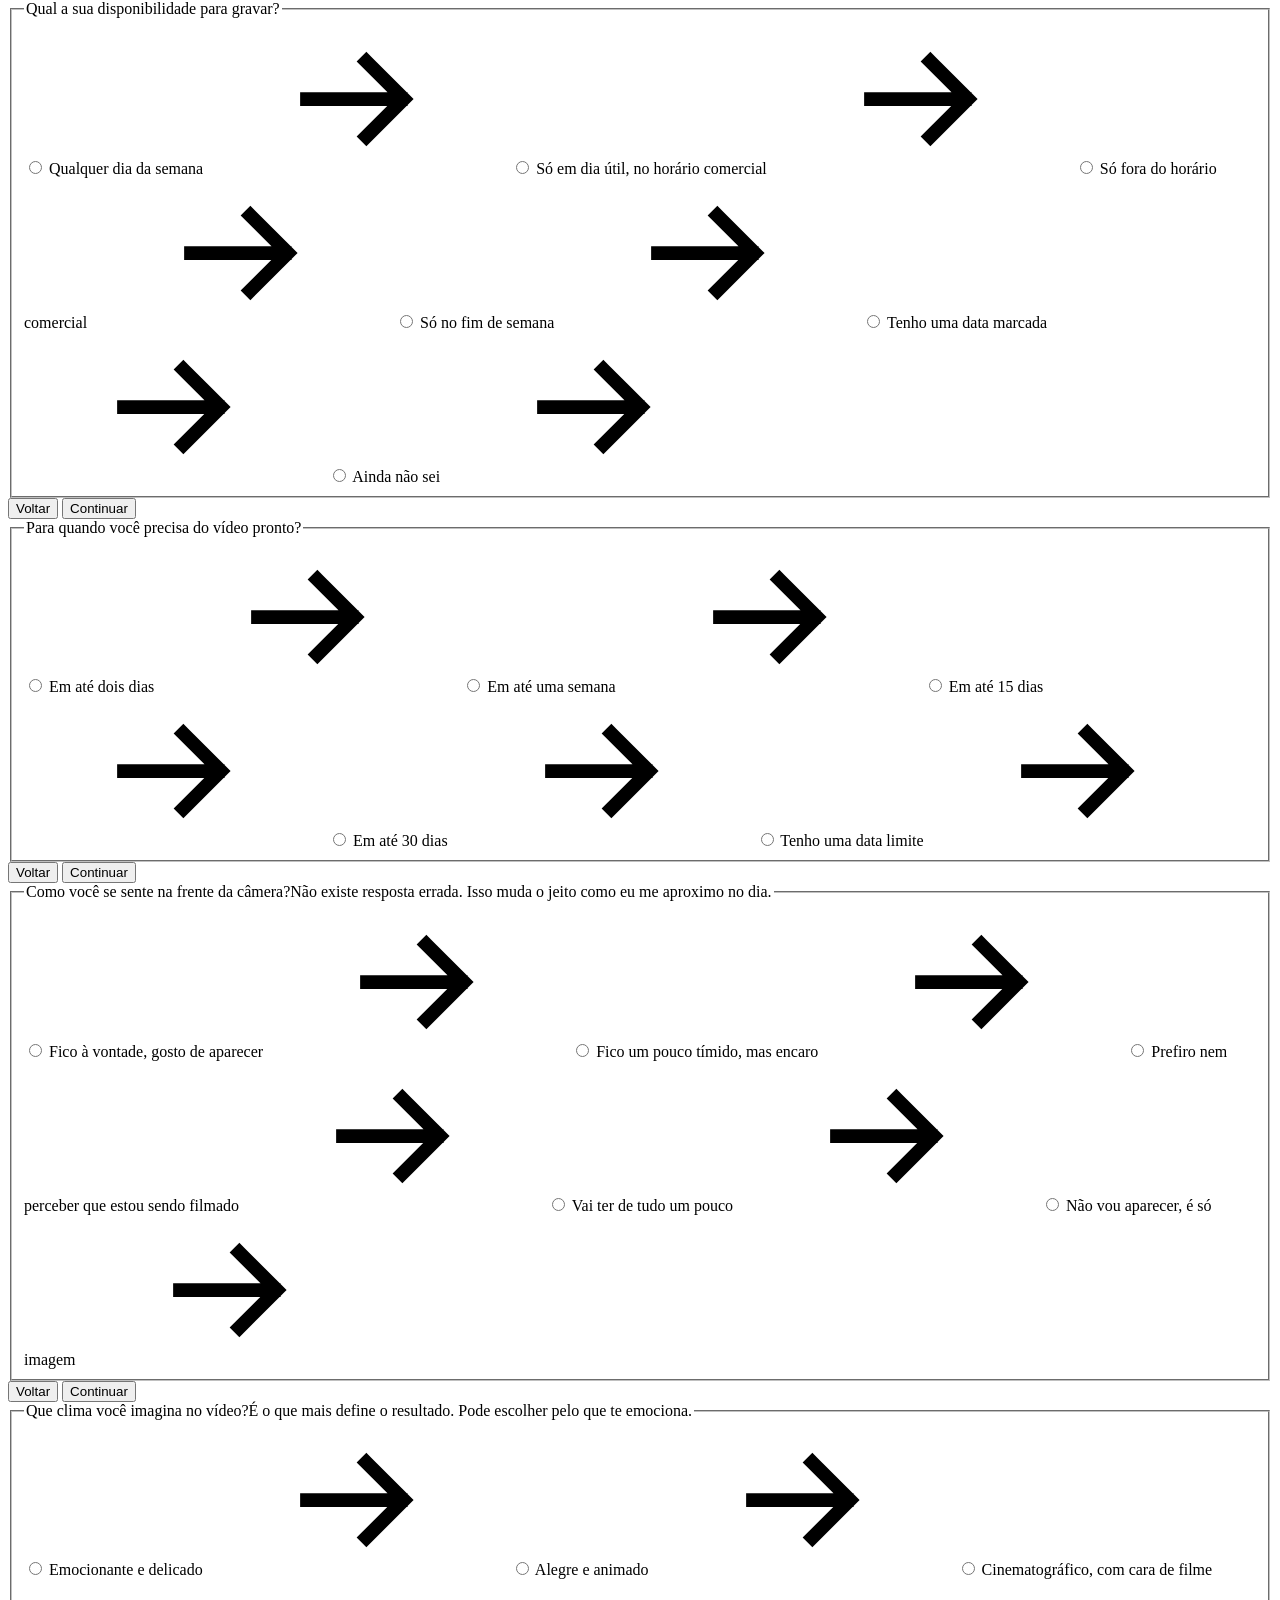
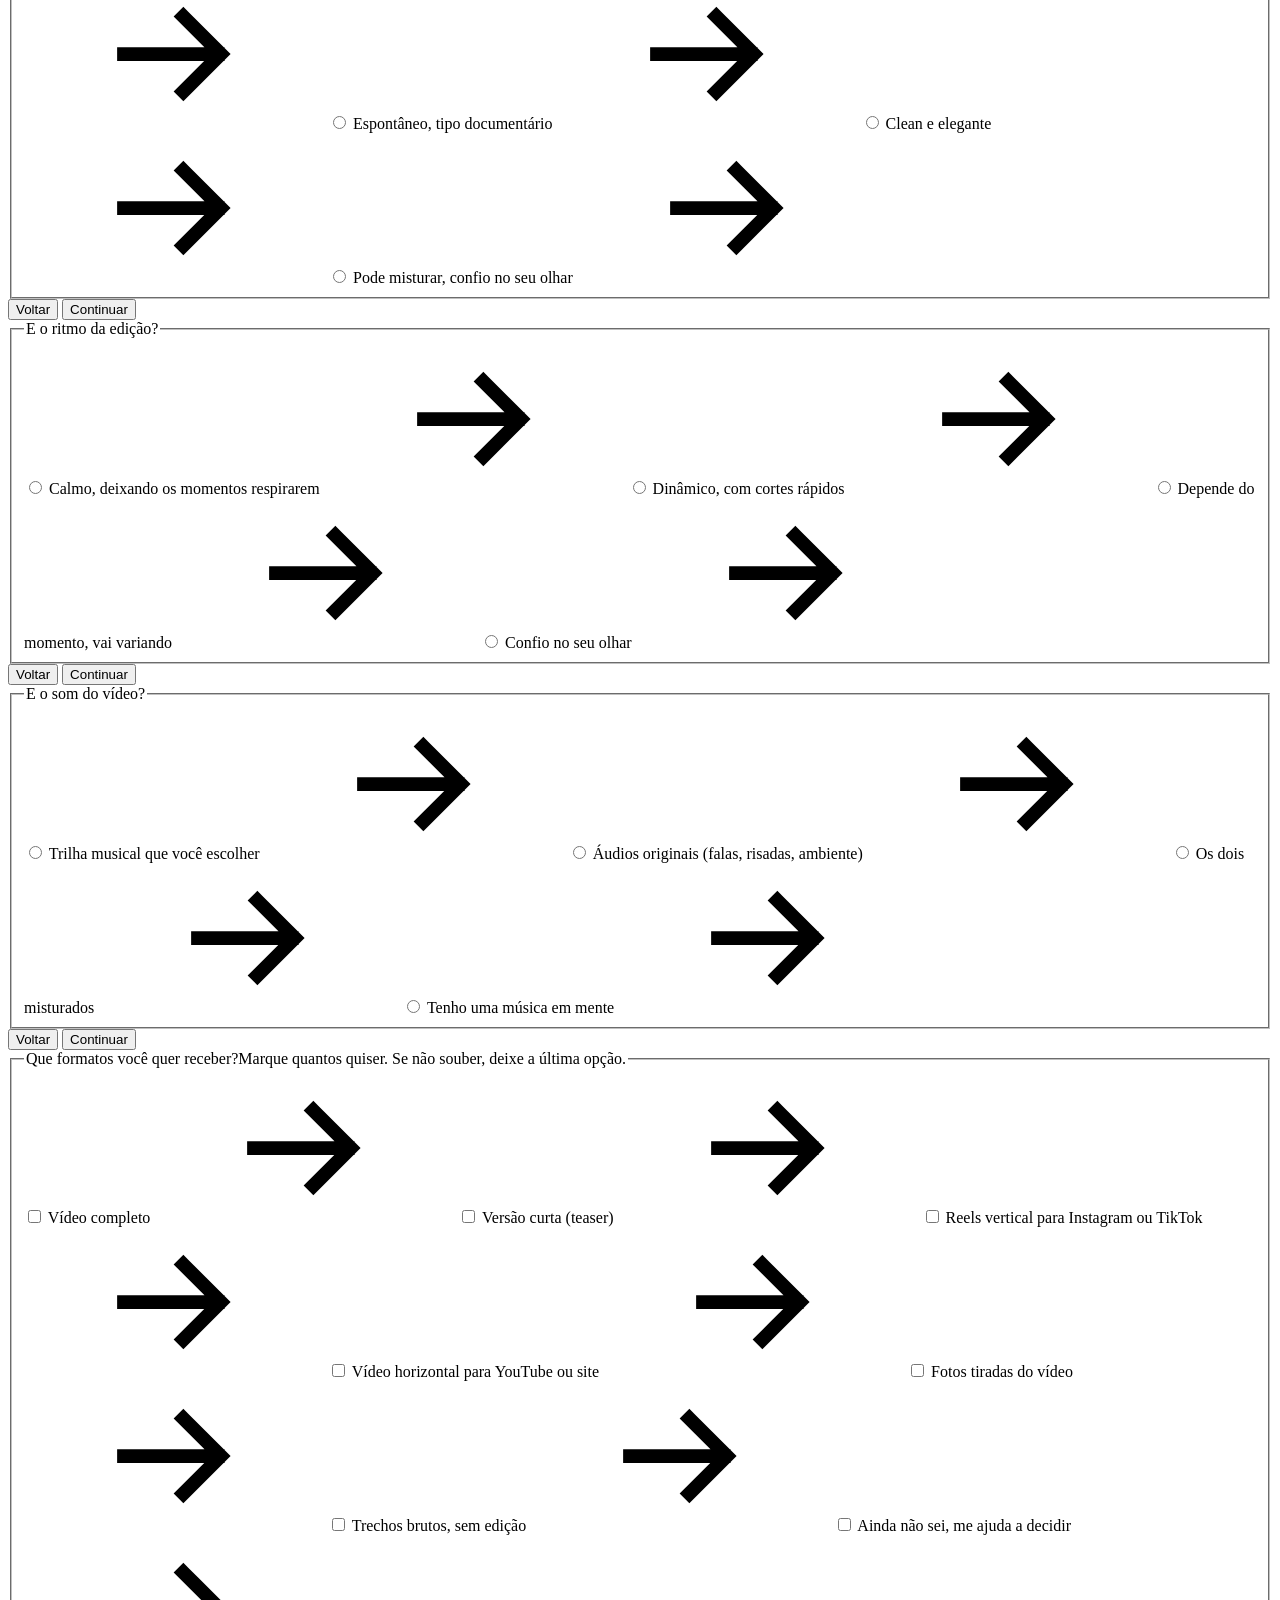
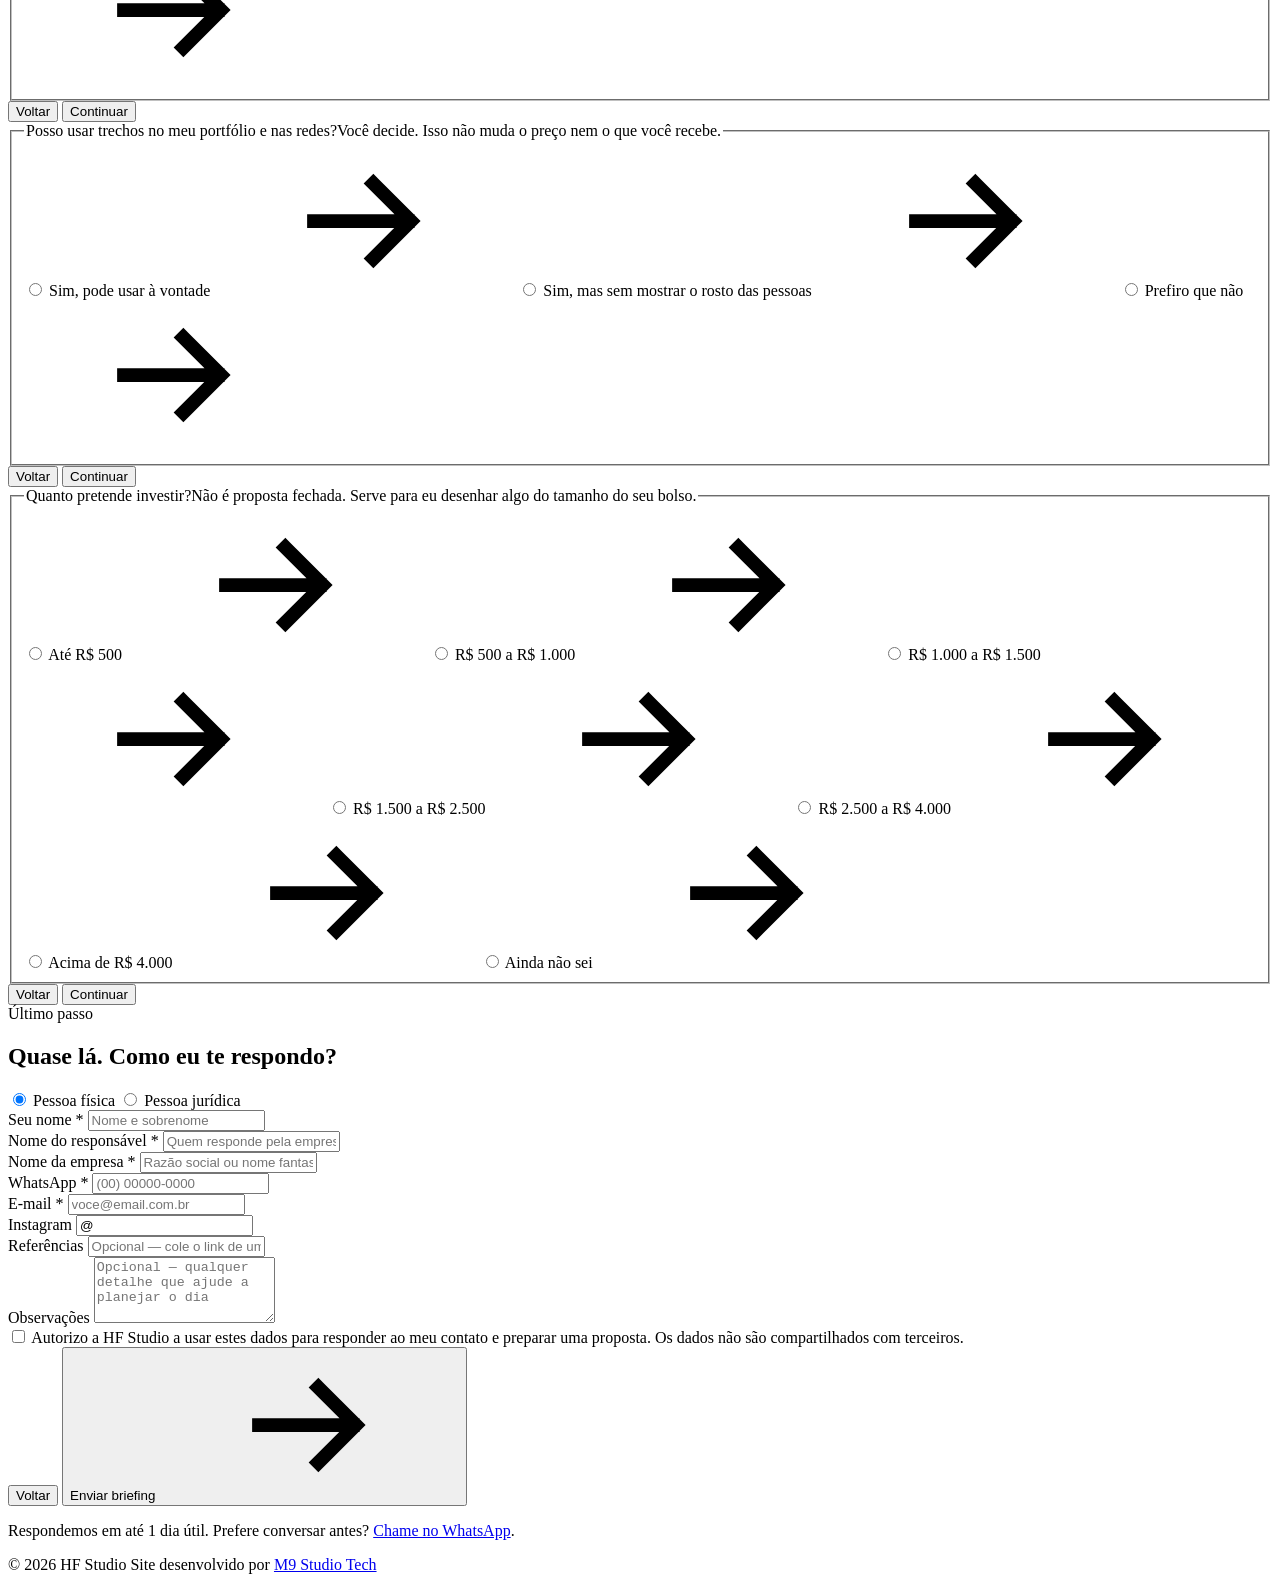
==== commit 0495ee6d: "briefing: um rotulo por campo na ultima tela" ====
--- a/briefing/index.html
+++ b/briefing/index.html
@@ -1238,18 +1238,18 @@
 </div>
 
 <div class="field">
-  <label for="f-instagram">Instagram</label><p class="hint" id="f-instagram-hint">Para eu marcar você nas publicações.</p>
-  <input type="text" id="f-instagram" name="instagram" aria-describedby="&quot;f-instagram-hint&quot;" value="@" placeholder="@seuperfil">
+  <label for="f-instagram">Instagram</label>
+  <input type="text" id="f-instagram" name="instagram" value="@" placeholder="@seuperfil">
 </div>
 
 <div class="field full">
-  <label for="f-referencias">Viu algum vídeo que te fez pensar “quero assim”?</label><p class="hint" id="f-referencias-hint">Opcional, mas é o que mais ajuda a acertar o seu gosto.</p>
-  <input type="text" id="f-referencias" name="referencias" aria-describedby="&quot;f-referencias-hint&quot;" placeholder="Cole o link aqui — pode ser mais de um">
+  <label for="f-referencias">Referências</label>
+  <input type="text" id="f-referencias" name="referencias" placeholder="Opcional — cole o link de um vídeo que te fez pensar “quero assim”">
 </div>
 
 <div class="field full">
-  <label for="f-detalhes">Mais alguma coisa que eu precise saber?</label><p class="hint" id="f-detalhes-hint">Opcional. Qualquer detalhe que ajude a planejar o dia.</p>
-  <textarea id="f-detalhes" name="detalhes" rows="4" aria-describedby="&quot;f-detalhes-hint&quot;" placeholder="Pode escrever à vontade — ou deixar em branco."></textarea>
+  <label for="f-detalhes">Observações</label>
+  <textarea id="f-detalhes" name="detalhes" rows="4" placeholder="Opcional — qualquer detalhe que ajude a planejar o dia"></textarea>
 </div>
 
         </div>
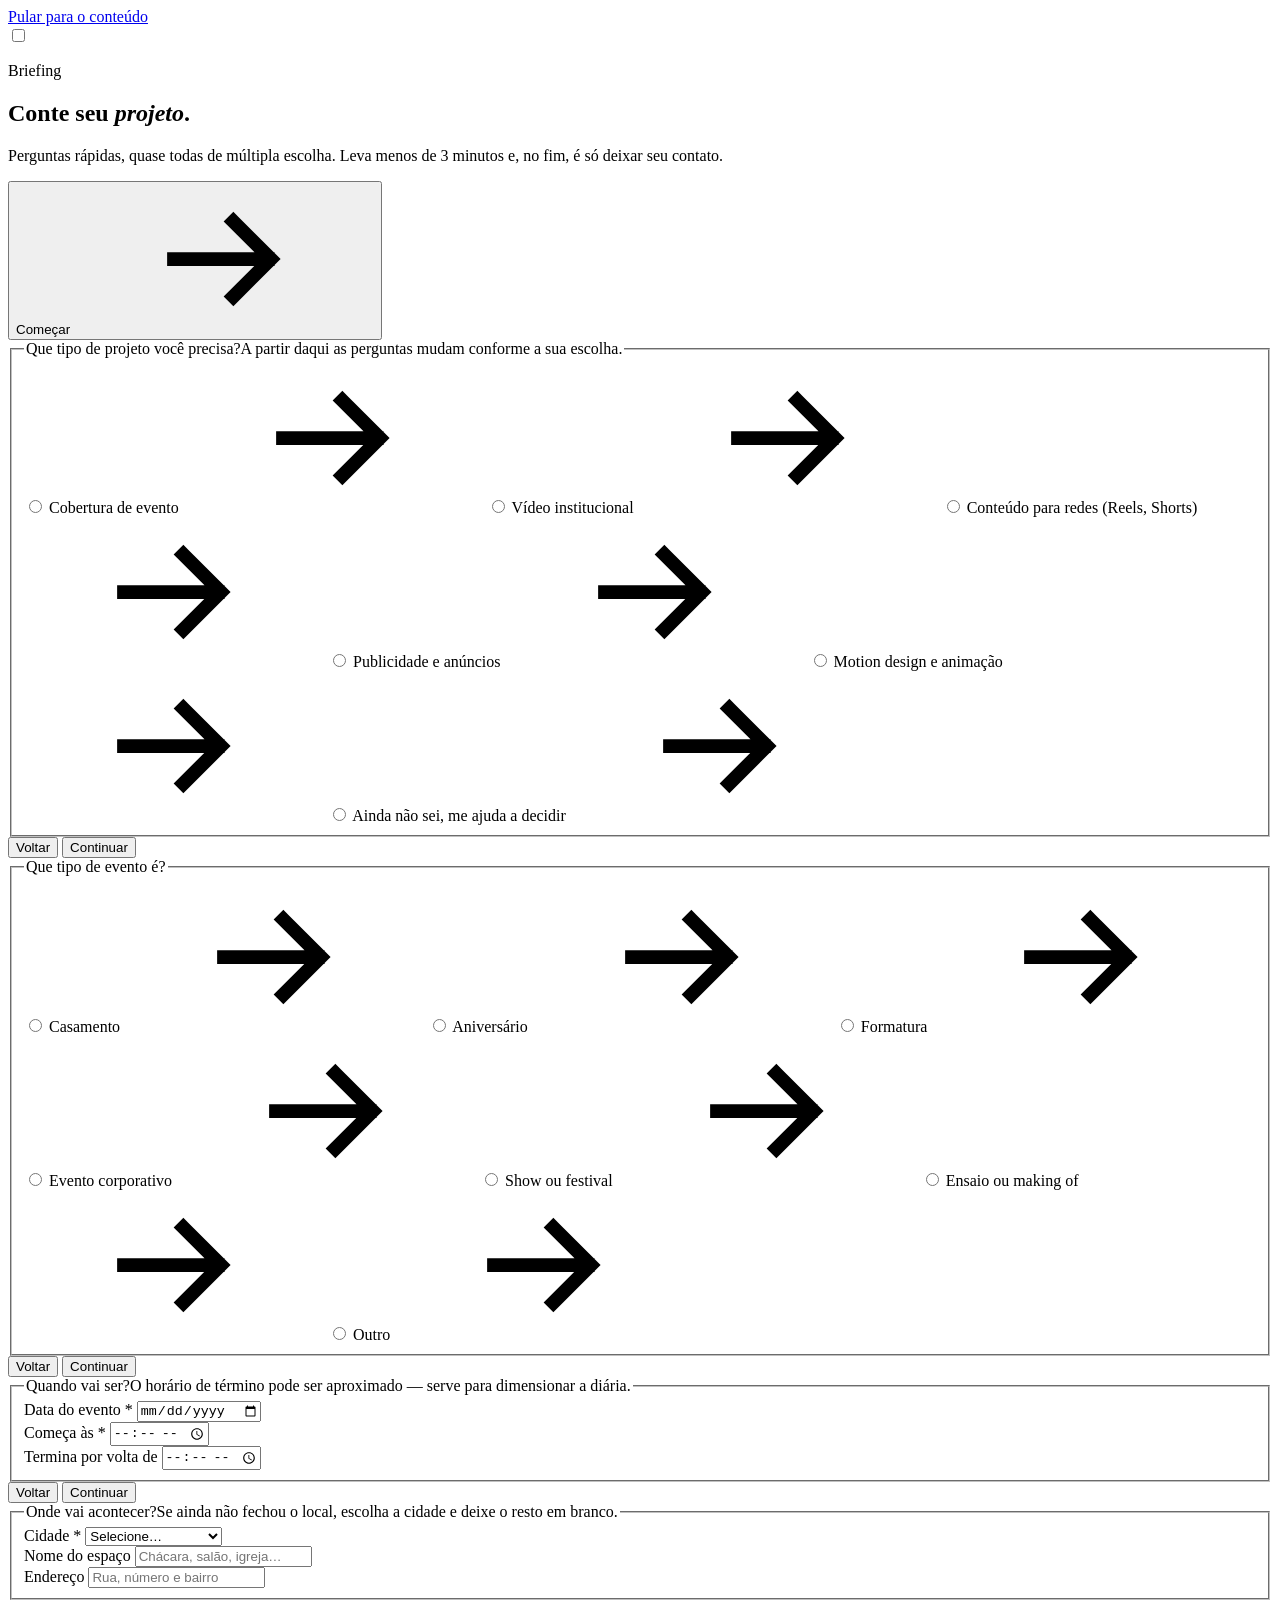
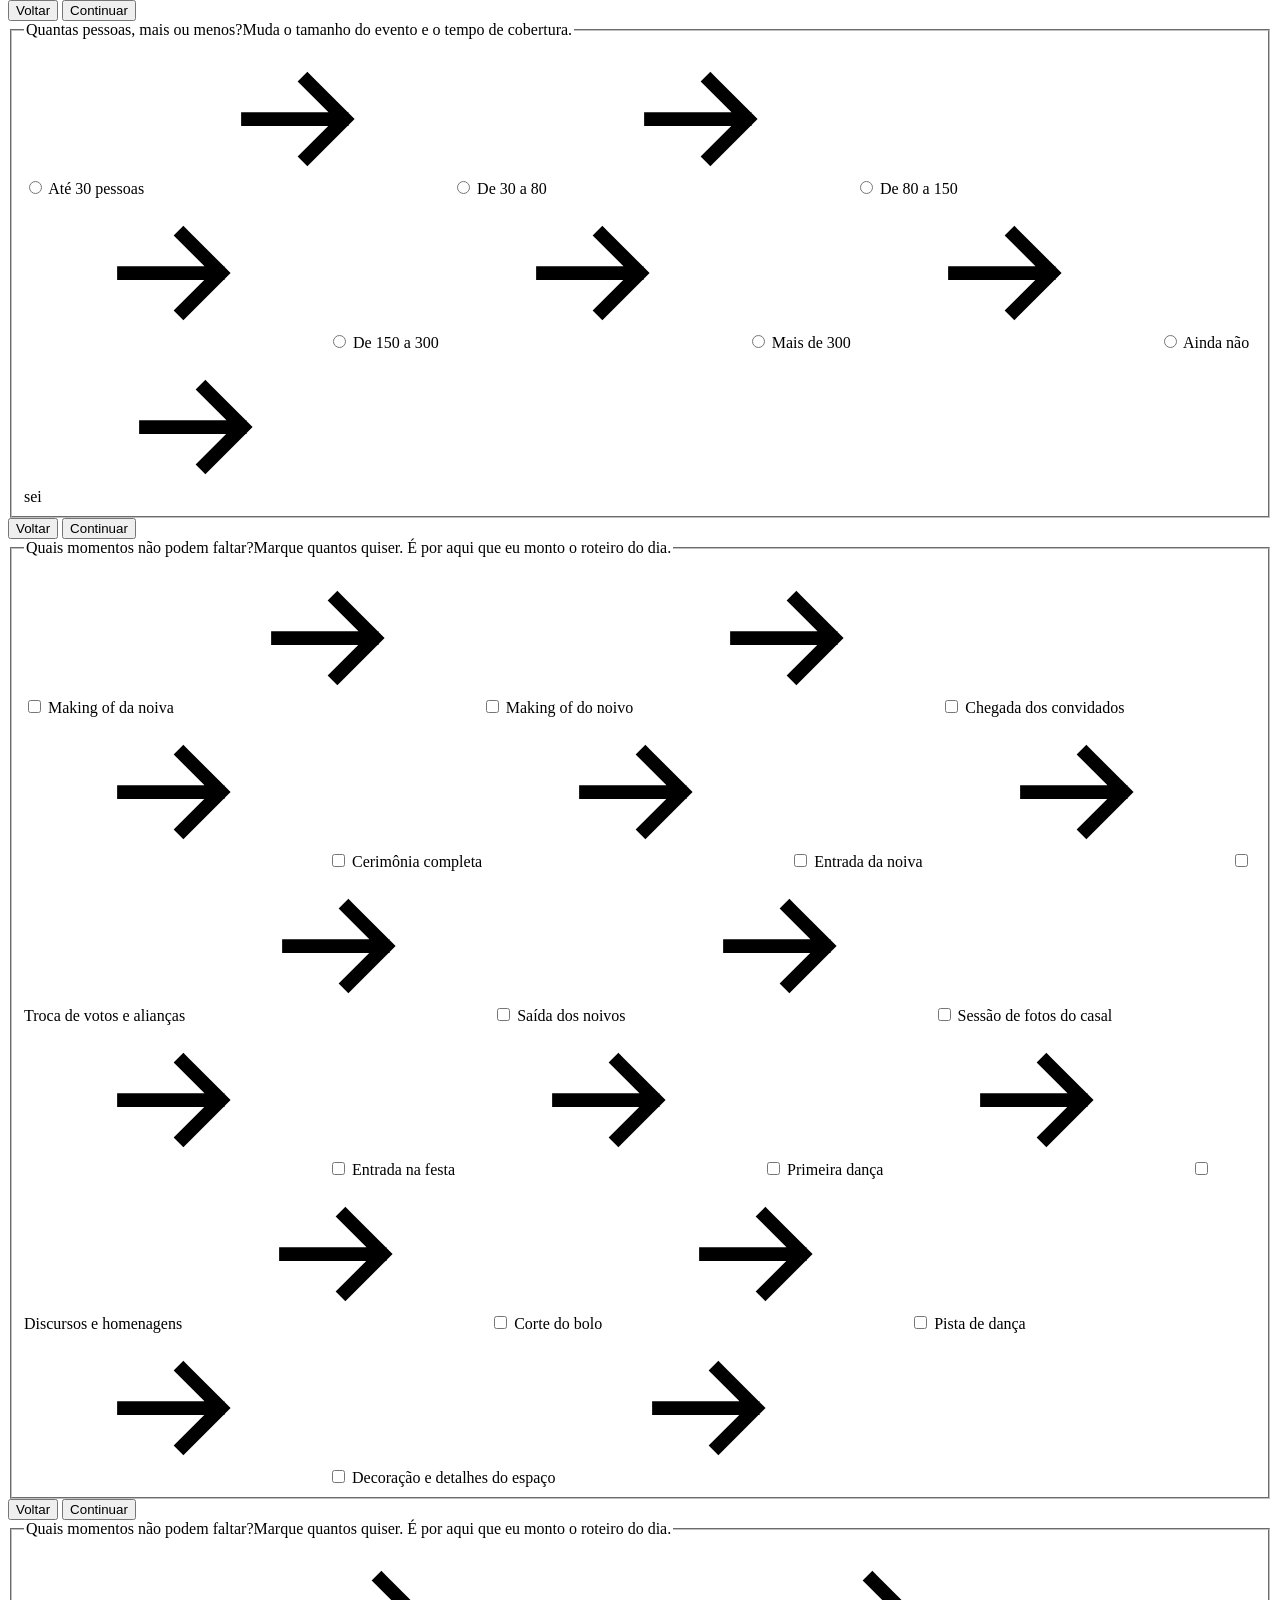
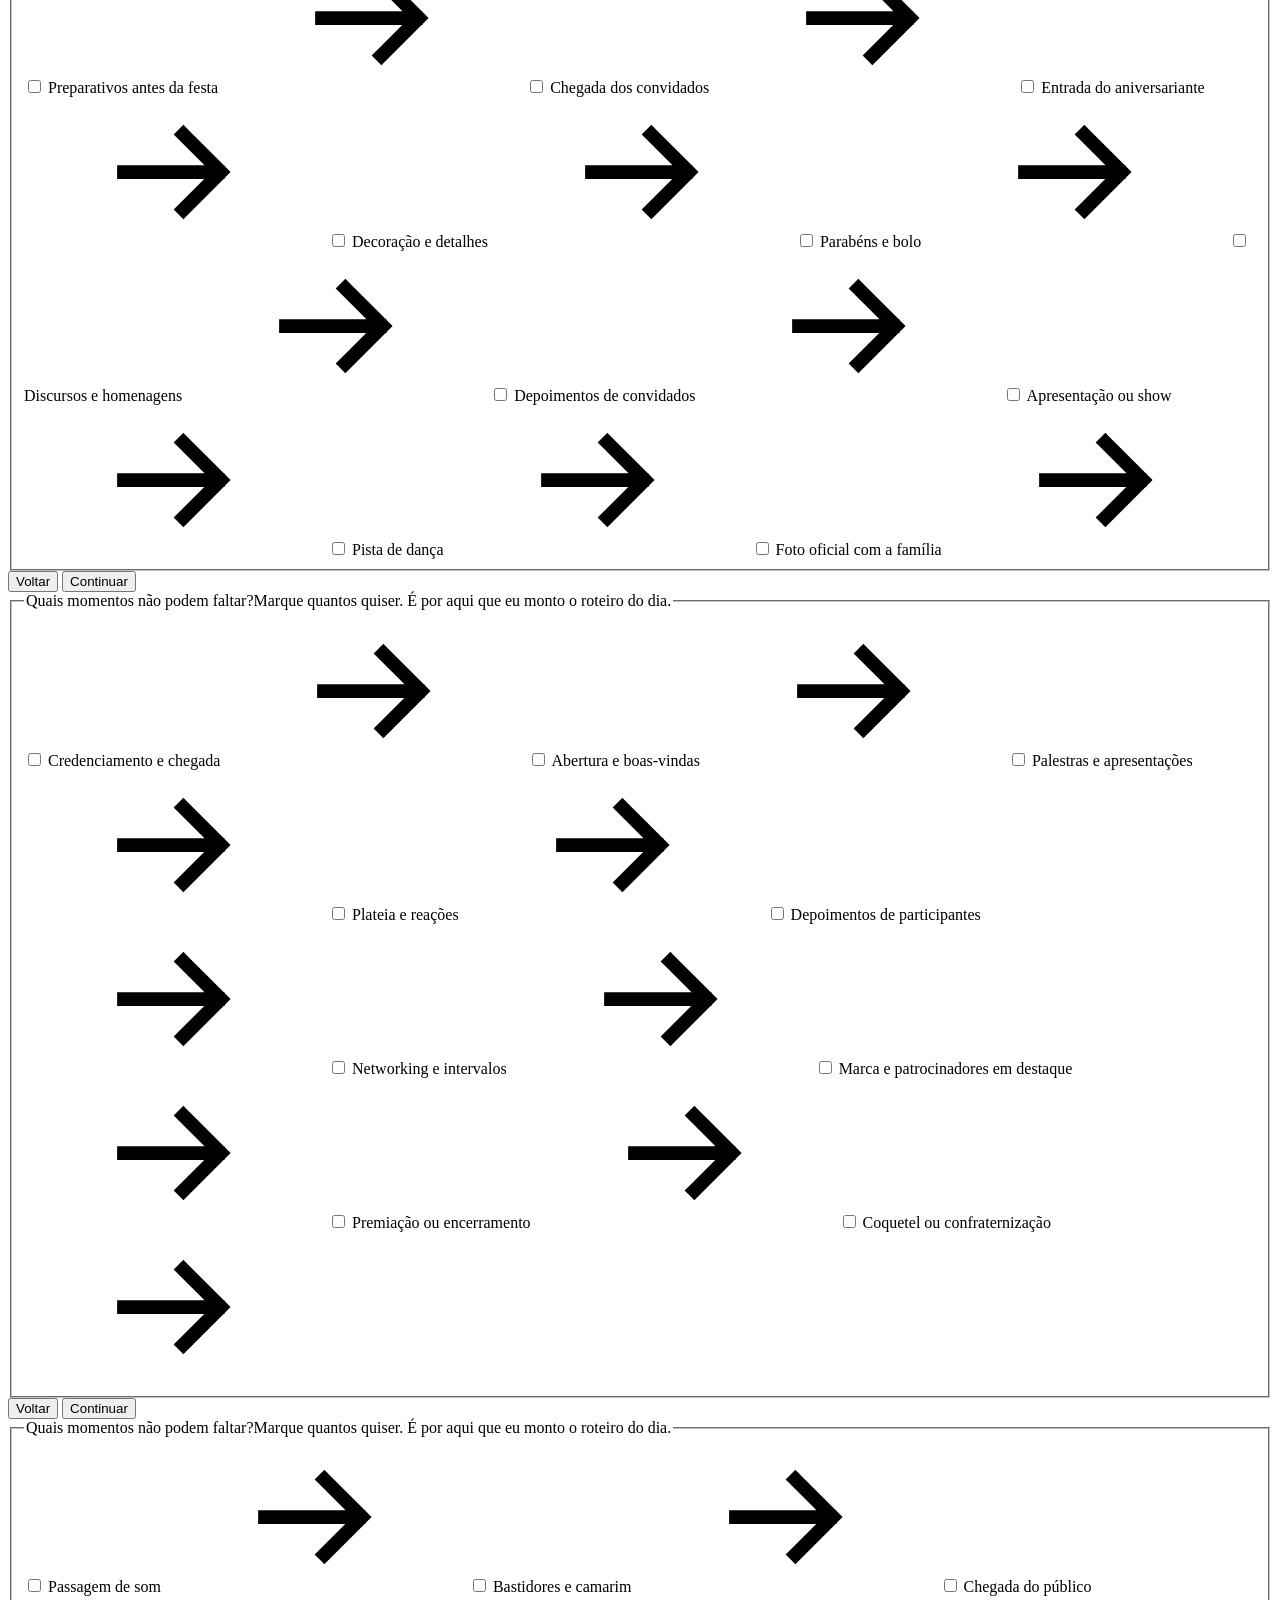
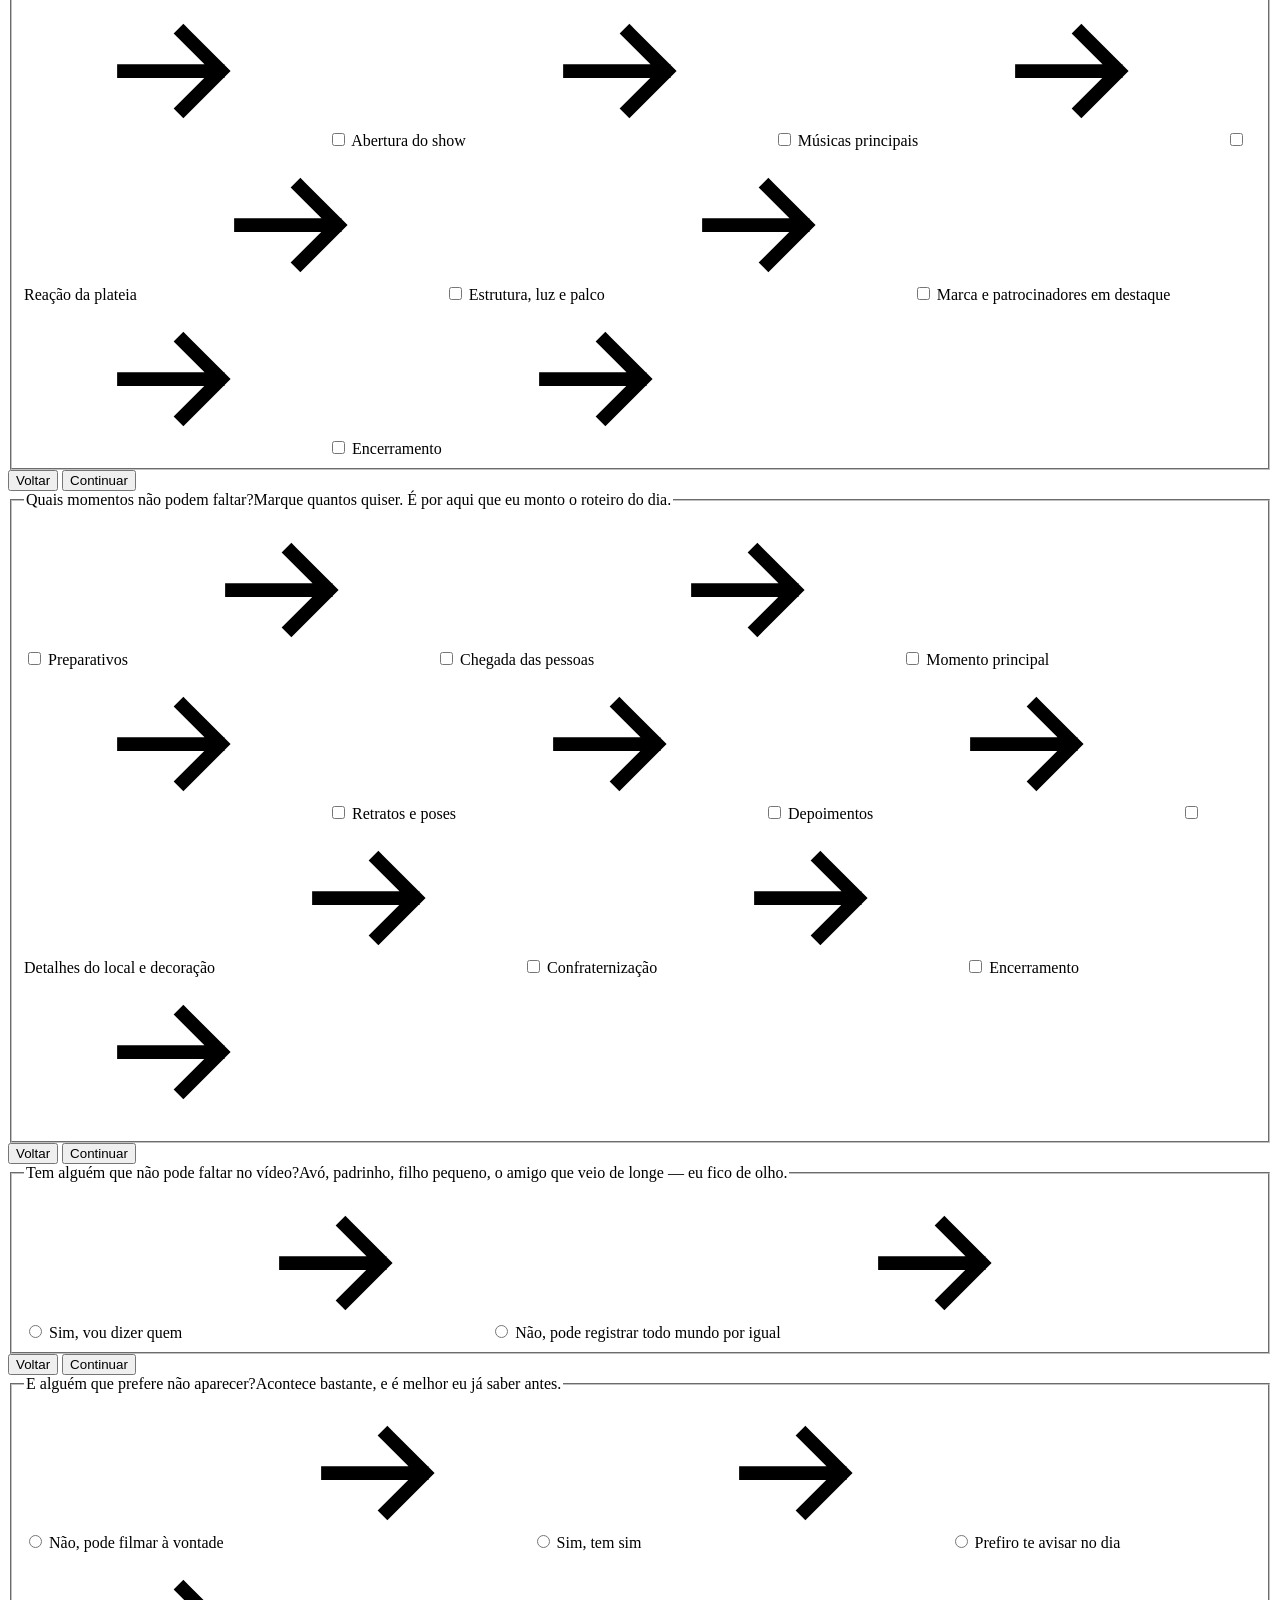
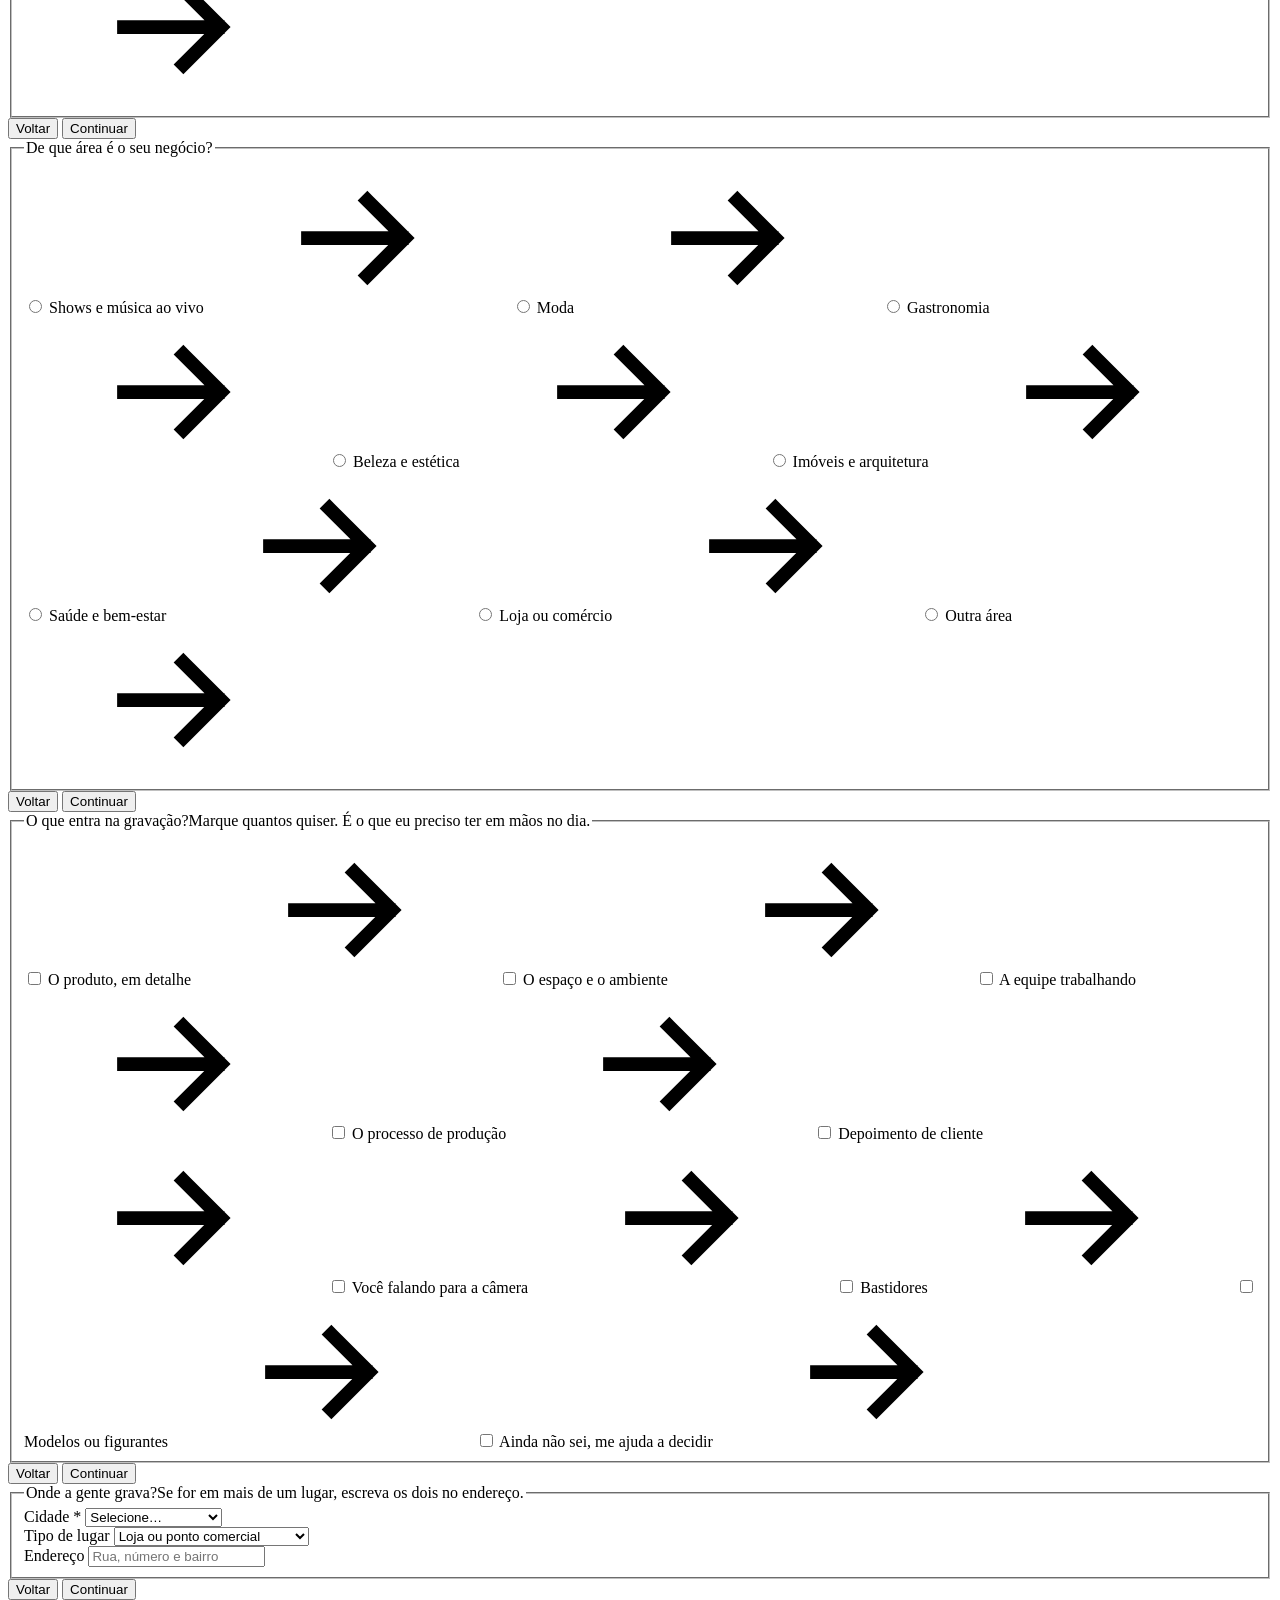
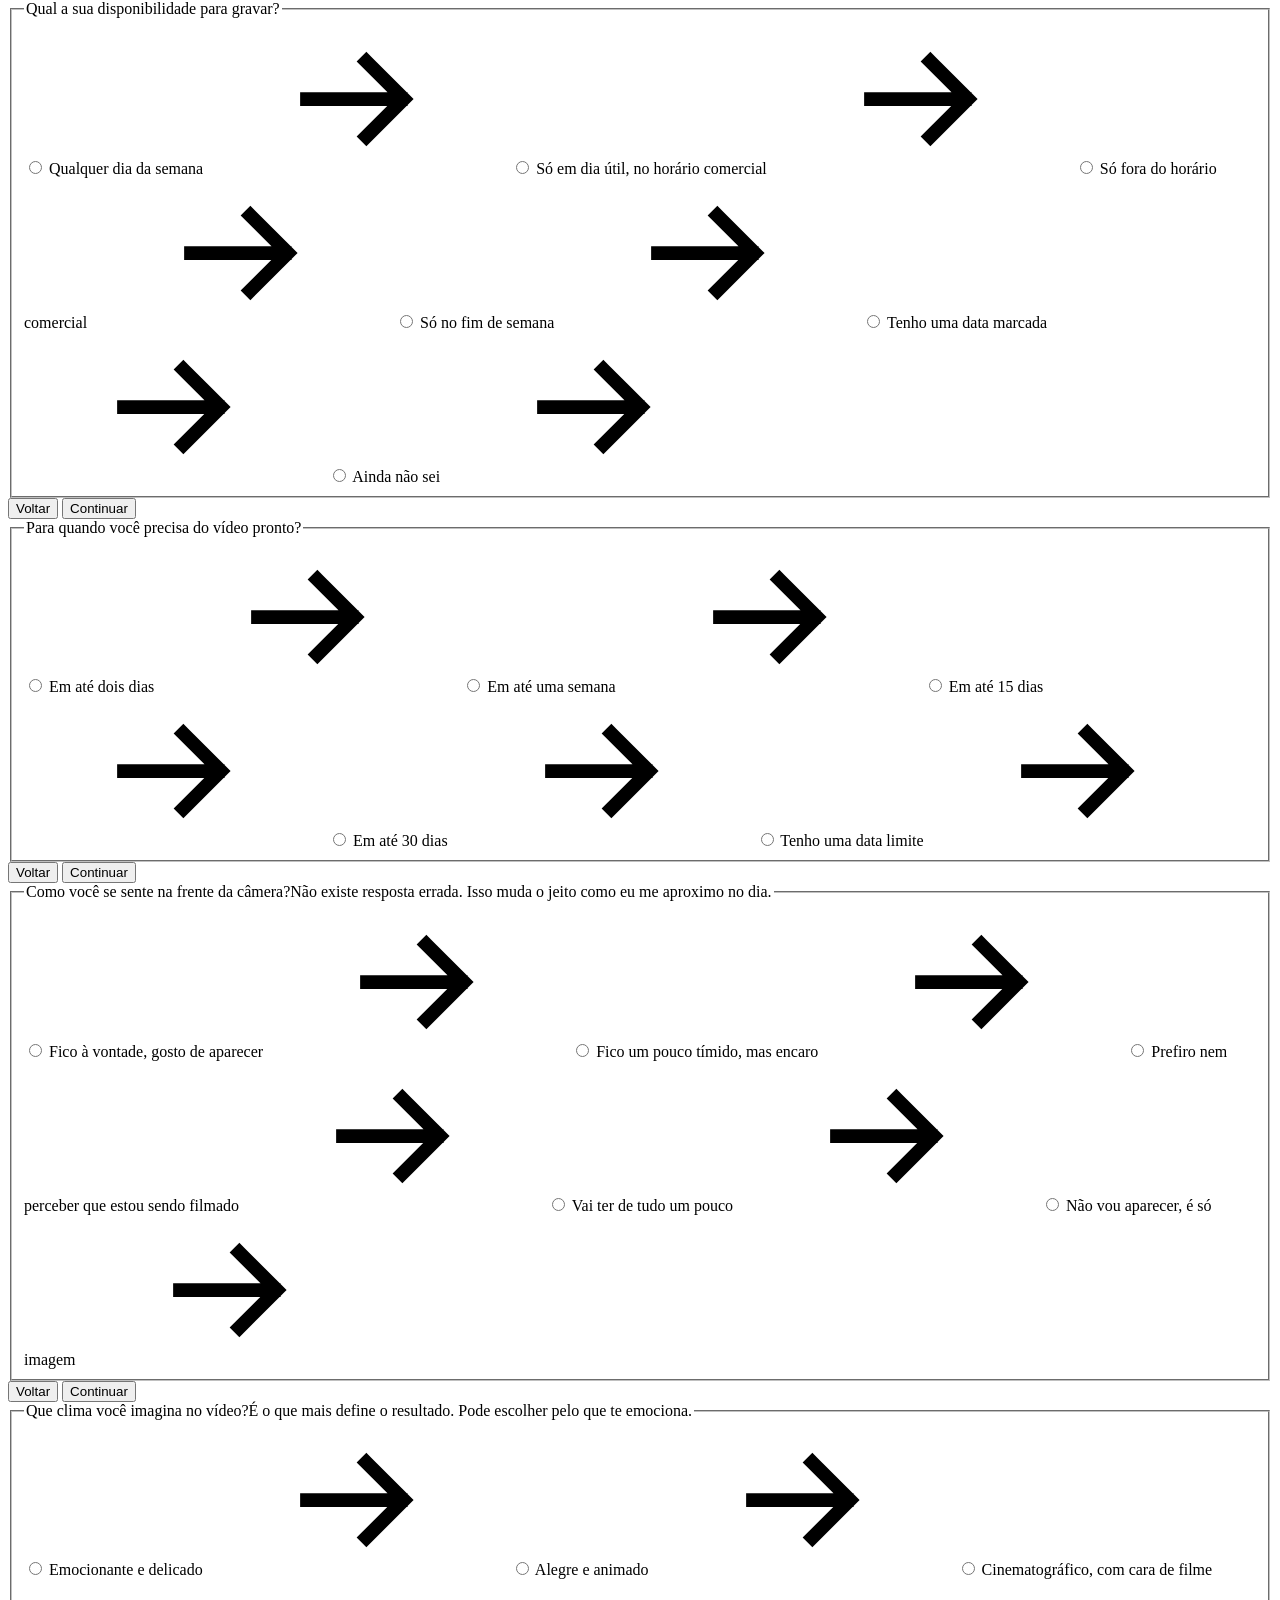
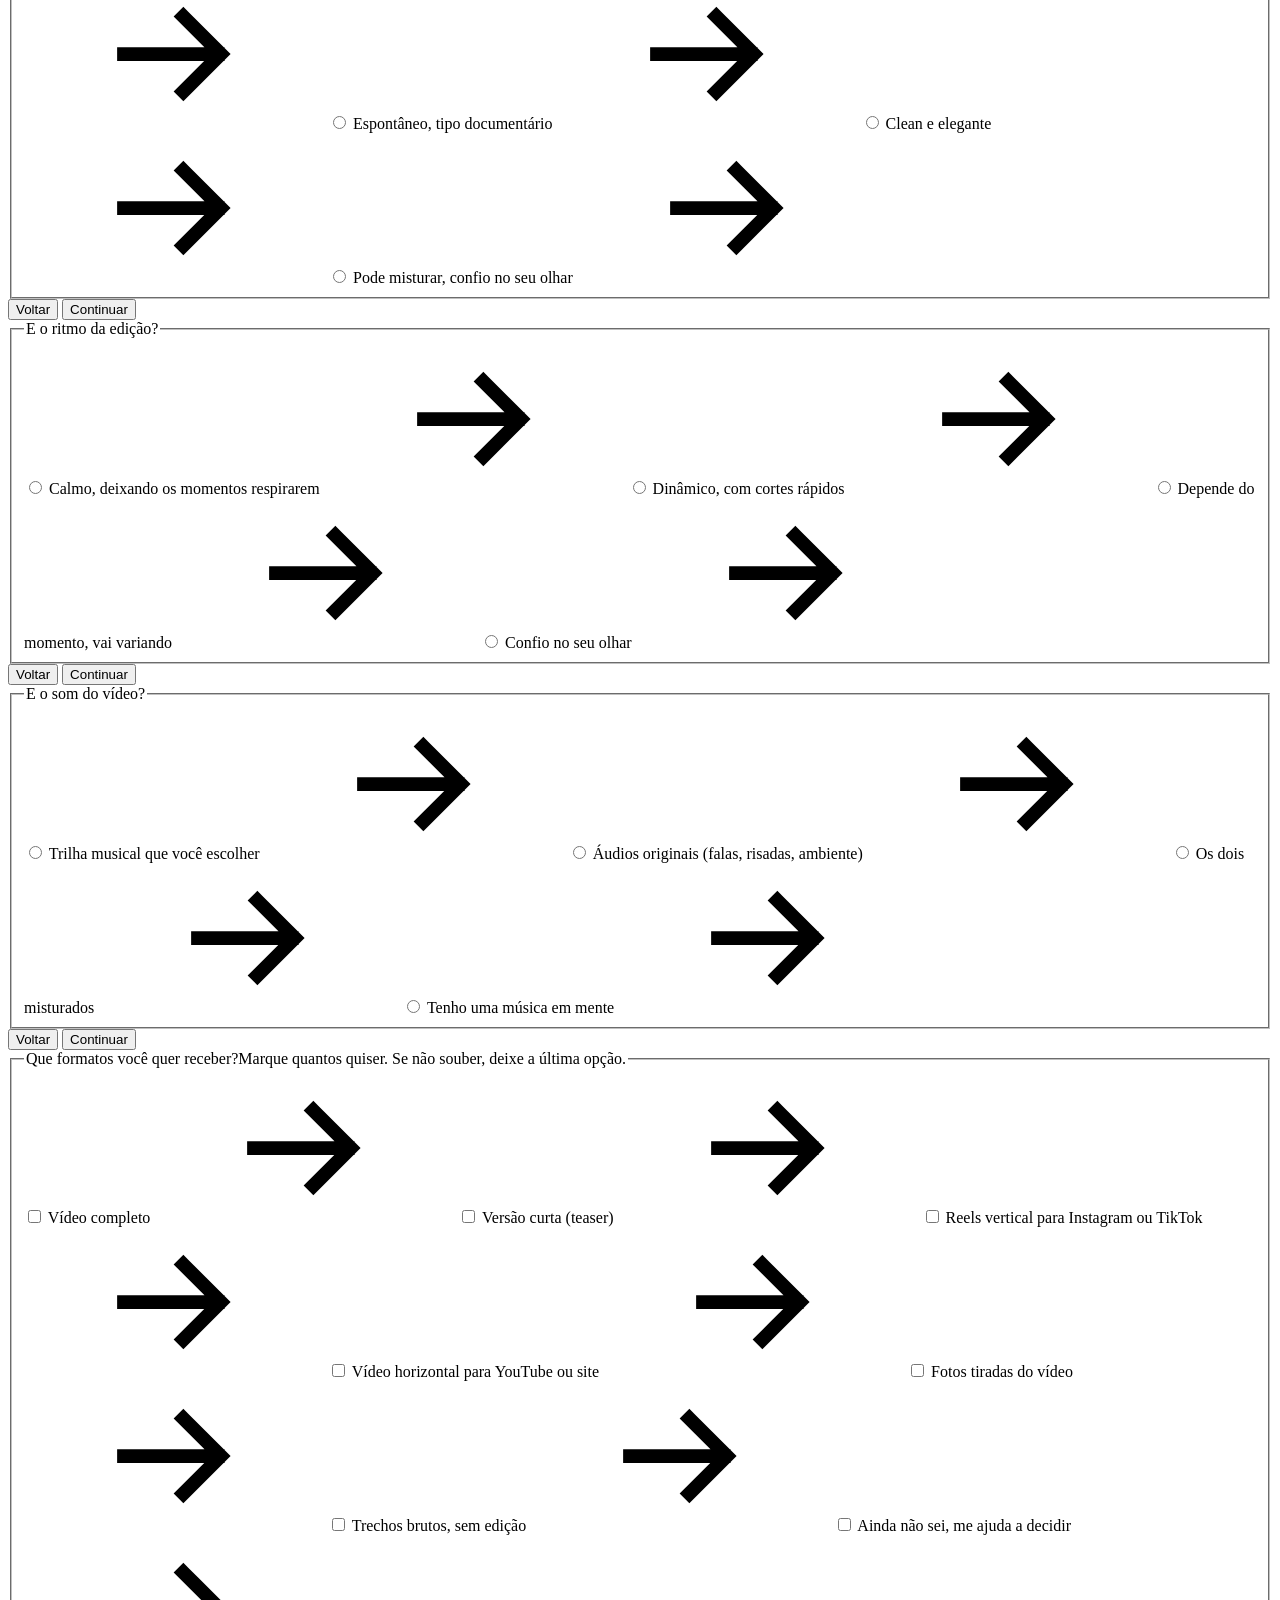
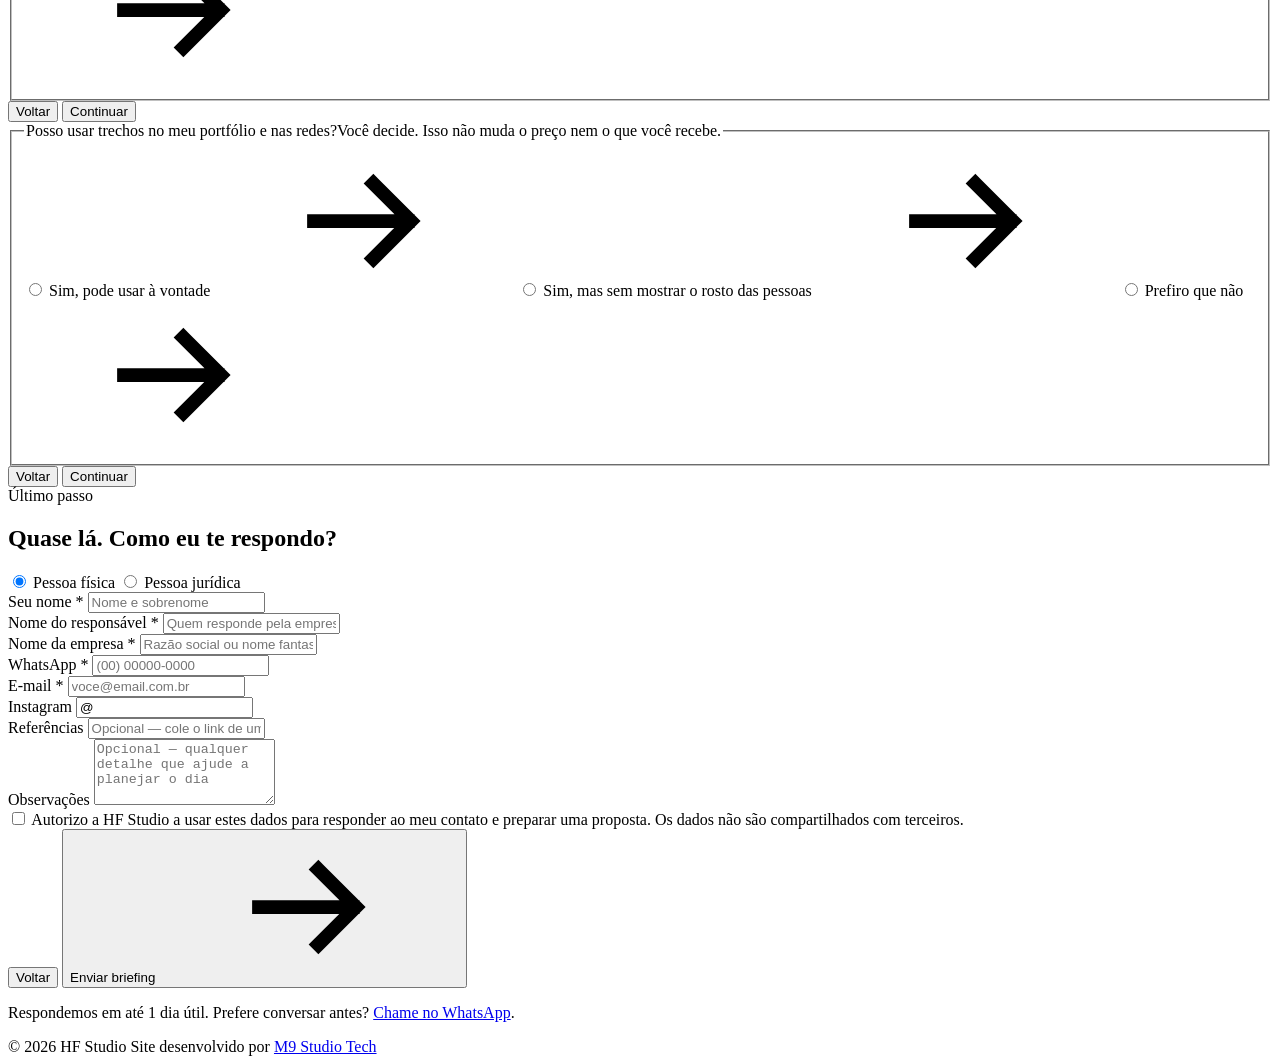
==== commit 12b6a3df: "briefing: remove a pergunta de investimento" ====
--- a/briefing/index.html
+++ b/briefing/index.html
@@ -1147,55 +1147,6 @@
           <button class="btn sm" type="button" data-next="">Continuar</button>
         </div>
       </section>
-      <section class="quiz-screen" data-screen="q24" data-question="investimento">
-        <fieldset class="quiz-fs">
-          <legend class="quiz-legend">
-            <span class="label pink" data-step-label=""></span>
-            <span class="t-h2">Quanto pretende investir?</span><span class="quiz-help">Não é proposta fechada. Serve para eu desenhar algo do tamanho do seu bolso.</span>
-          </legend>
-          <div class="quiz-options">
-            <label class="opt">
-              <input type="radio" name="investimento" value="Até R$ 500">
-              <span class="opt-text">Até R$ 500</span>
-              <svg class="opt-tick" aria-hidden="true"><use href="#i-arrow"></use></svg>
-            </label>
-            <label class="opt">
-              <input type="radio" name="investimento" value="R$ 500 a R$ 1.000">
-              <span class="opt-text">R$ 500 a R$ 1.000</span>
-              <svg class="opt-tick" aria-hidden="true"><use href="#i-arrow"></use></svg>
-            </label>
-            <label class="opt">
-              <input type="radio" name="investimento" value="R$ 1.000 a R$ 1.500">
-              <span class="opt-text">R$ 1.000 a R$ 1.500</span>
-              <svg class="opt-tick" aria-hidden="true"><use href="#i-arrow"></use></svg>
-            </label>
-            <label class="opt">
-              <input type="radio" name="investimento" value="R$ 1.500 a R$ 2.500">
-              <span class="opt-text">R$ 1.500 a R$ 2.500</span>
-              <svg class="opt-tick" aria-hidden="true"><use href="#i-arrow"></use></svg>
-            </label>
-            <label class="opt">
-              <input type="radio" name="investimento" value="R$ 2.500 a R$ 4.000">
-              <span class="opt-text">R$ 2.500 a R$ 4.000</span>
-              <svg class="opt-tick" aria-hidden="true"><use href="#i-arrow"></use></svg>
-            </label>
-            <label class="opt">
-              <input type="radio" name="investimento" value="Acima de R$ 4.000">
-              <span class="opt-text">Acima de R$ 4.000</span>
-              <svg class="opt-tick" aria-hidden="true"><use href="#i-arrow"></use></svg>
-            </label>
-            <label class="opt">
-              <input type="radio" name="investimento" value="Ainda não sei">
-              <span class="opt-text">Ainda não sei</span>
-              <svg class="opt-tick" aria-hidden="true"><use href="#i-arrow"></use></svg>
-            </label>
-          </div>
-        </fieldset>
-        <div class="quiz-actions">
-          <button class="btn ghost sm" type="button" data-back="">Voltar</button>
-          <button class="btn sm" type="button" data-next="">Continuar</button>
-        </div>
-      </section>
 
       <section class="quiz-screen" data-screen="contato">
         <span class="label pink">Último passo</span>
